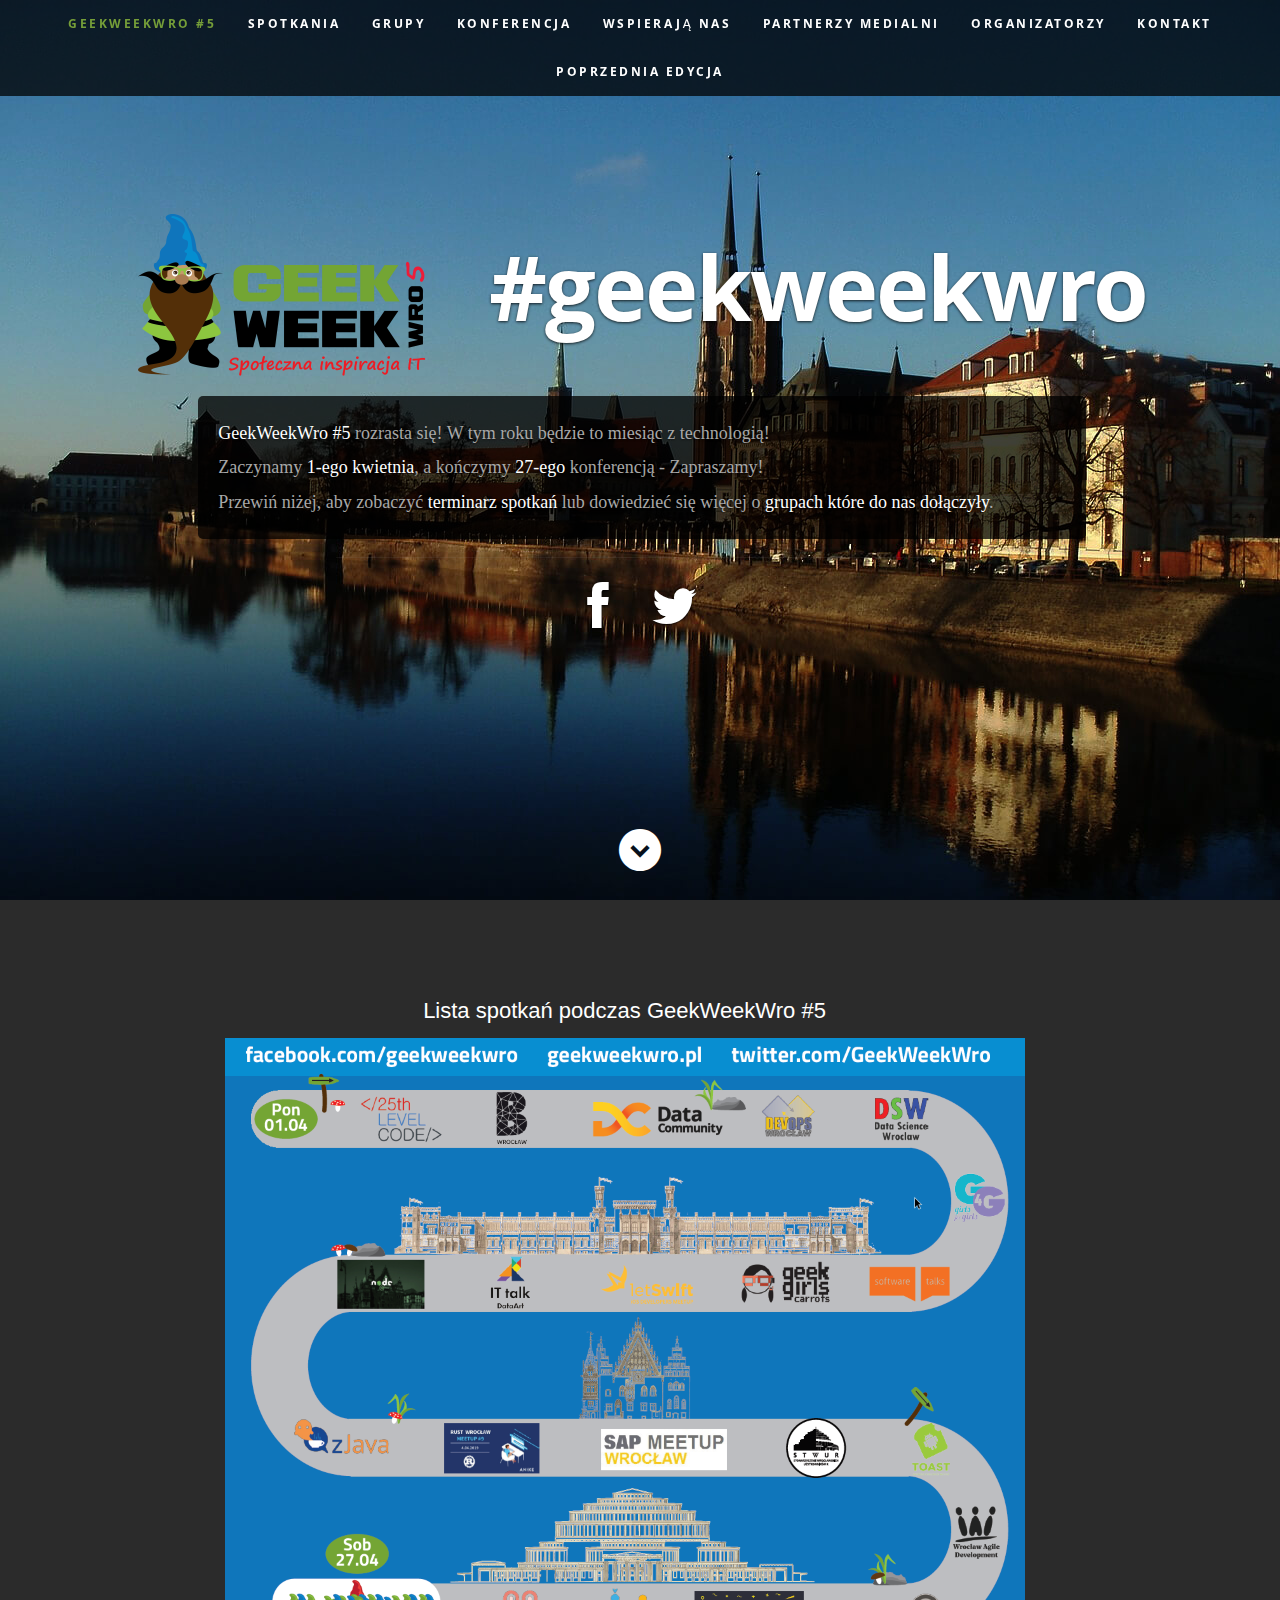
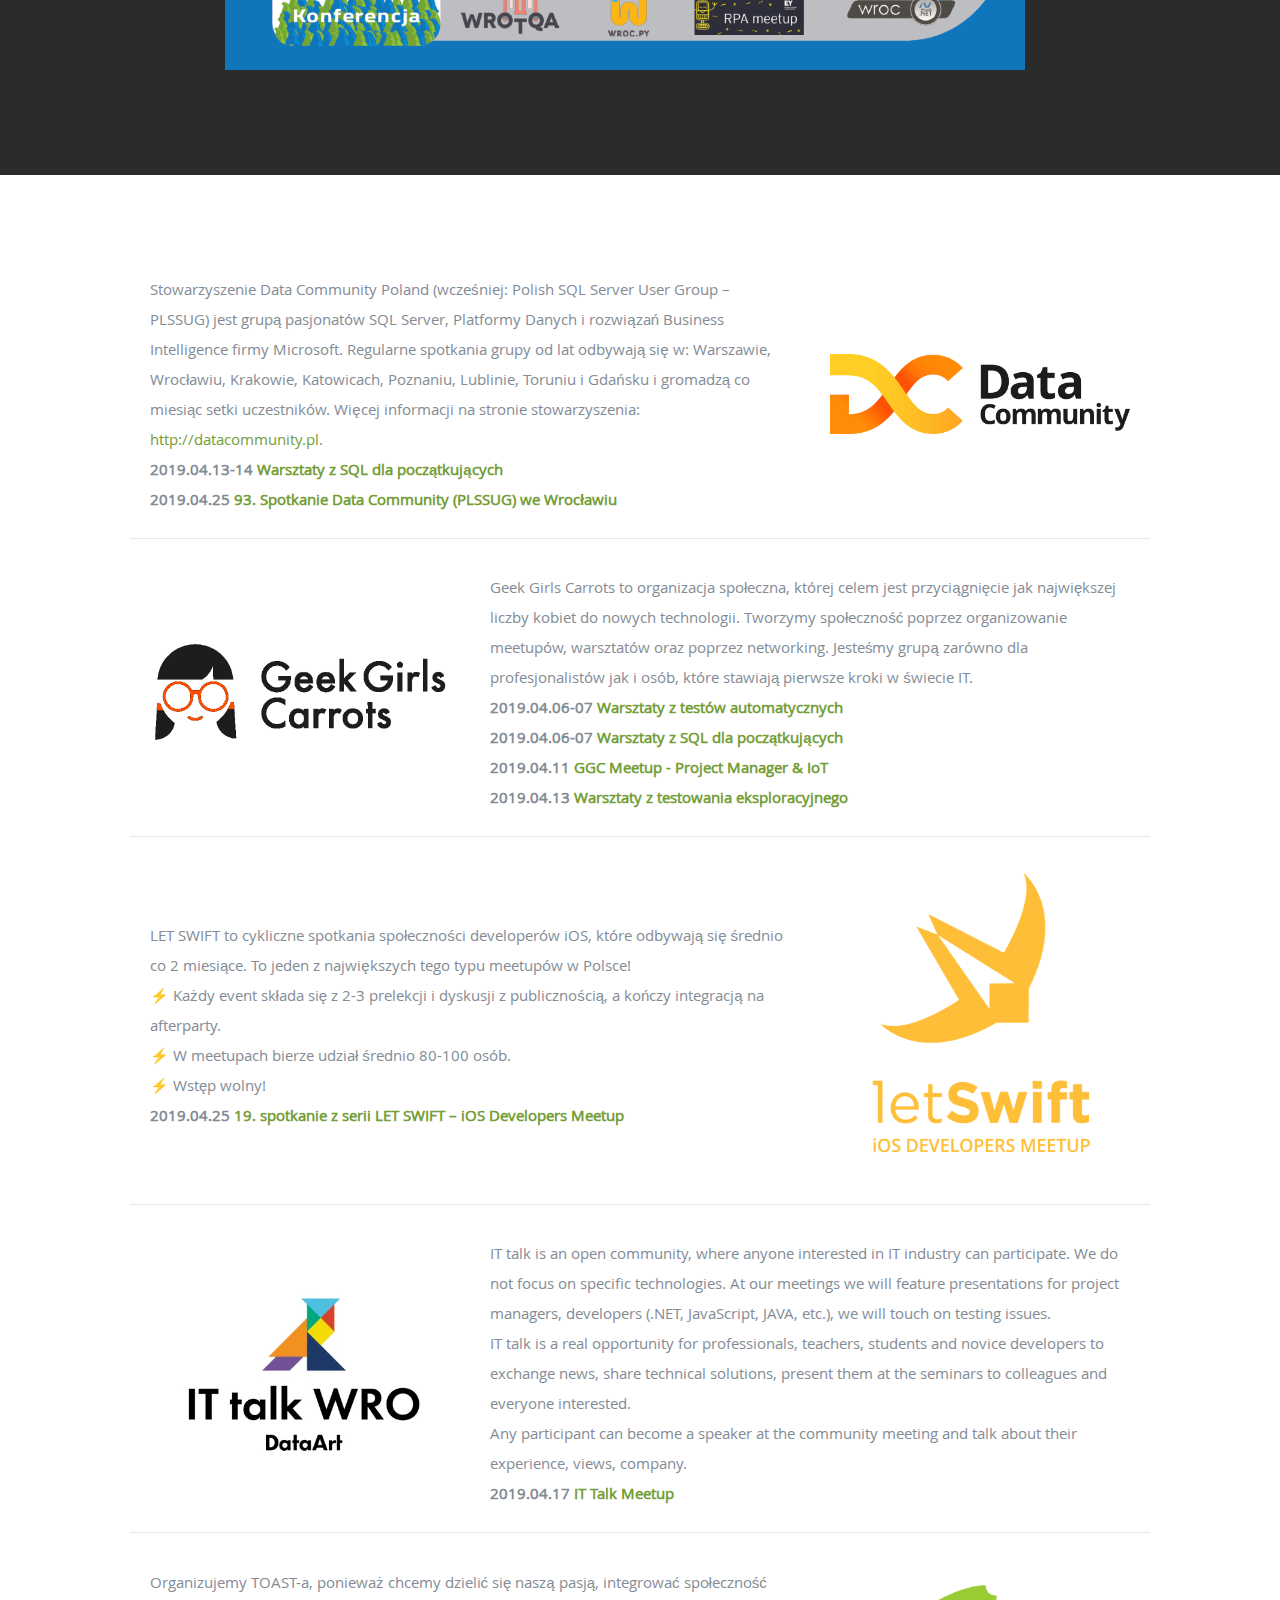
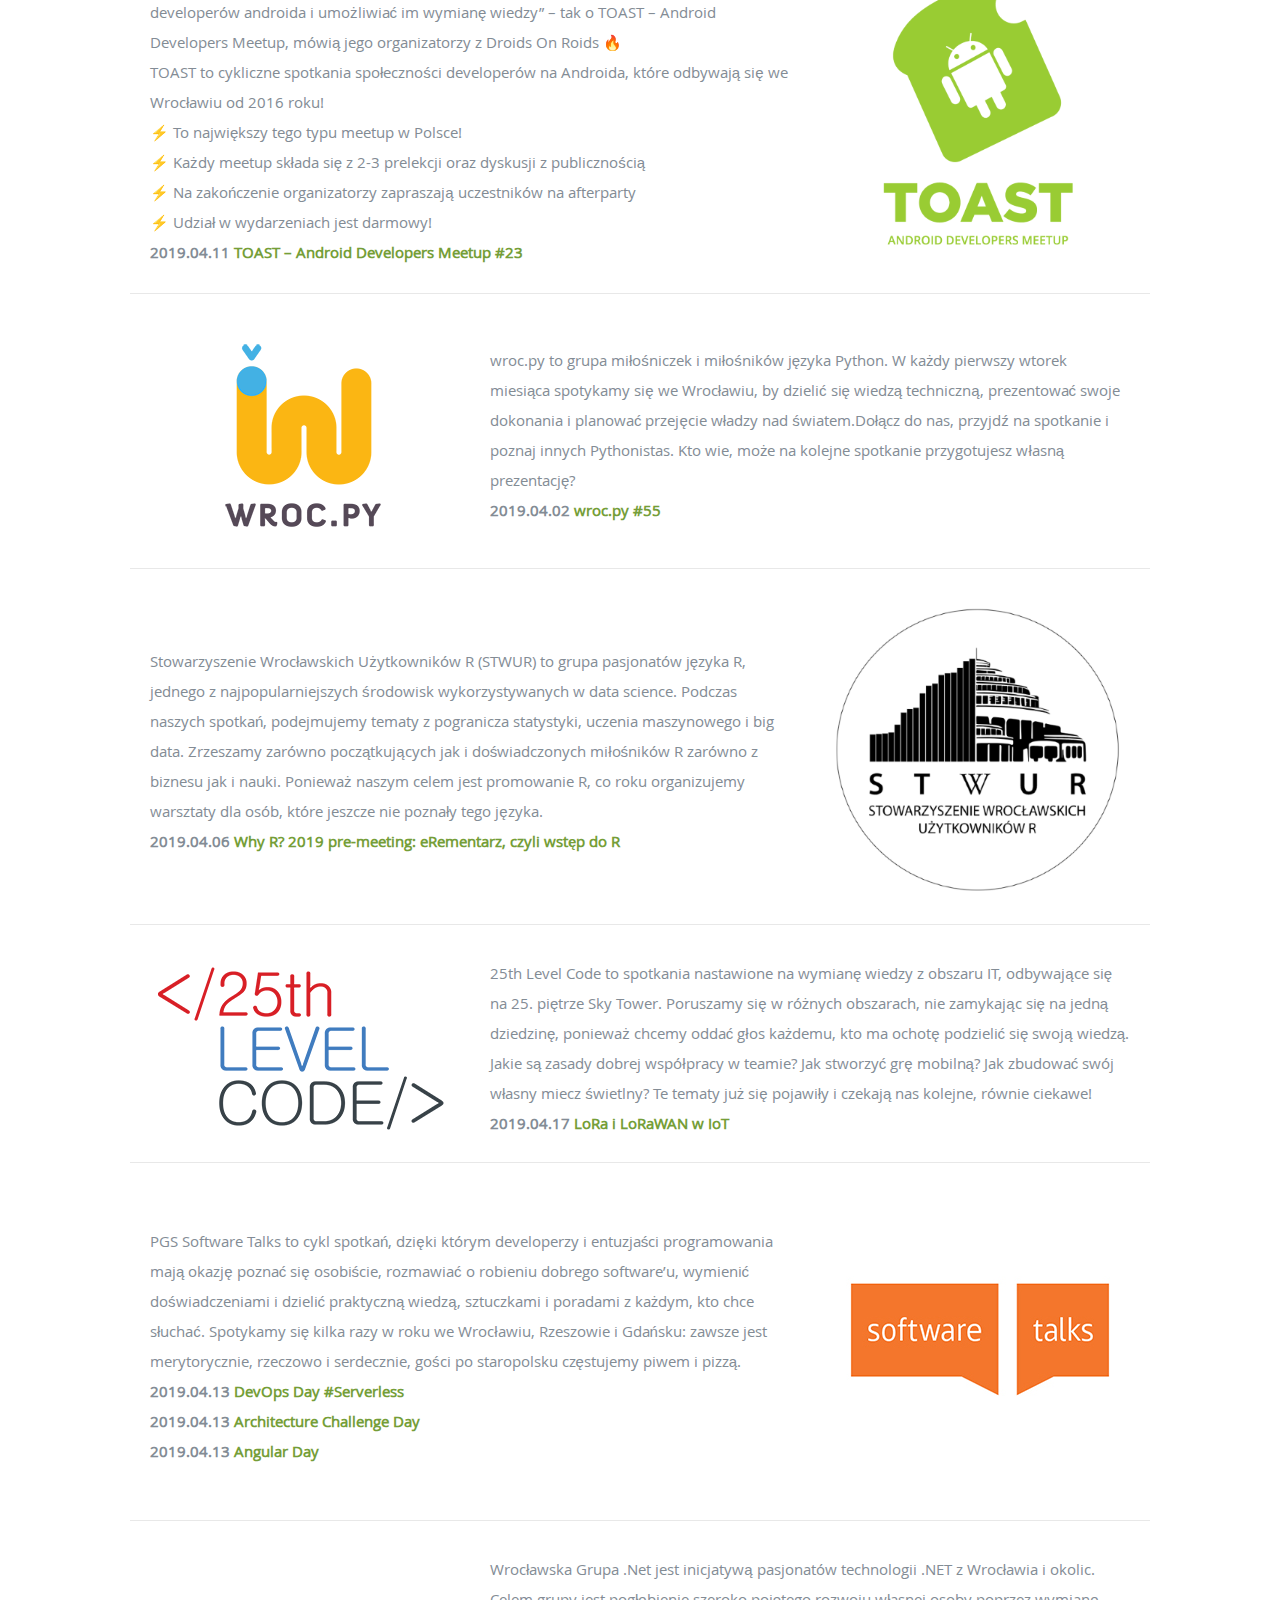
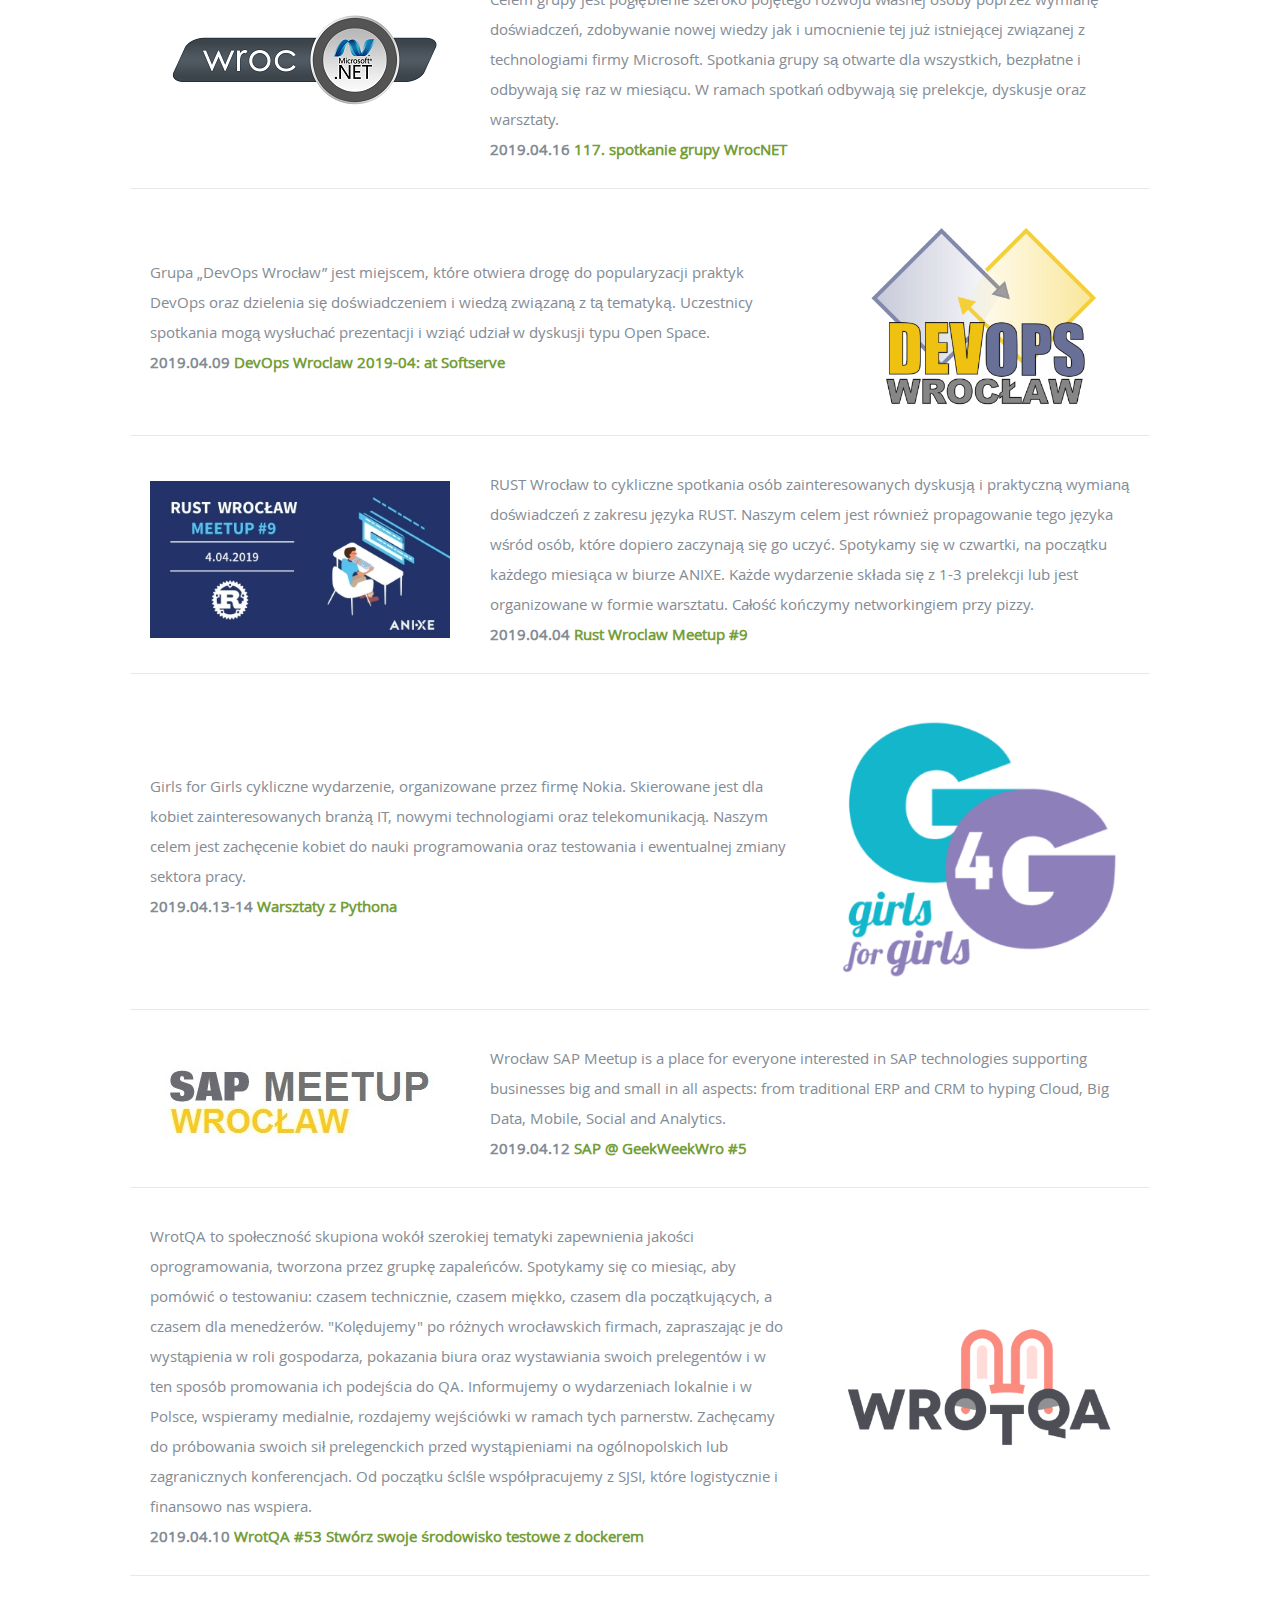
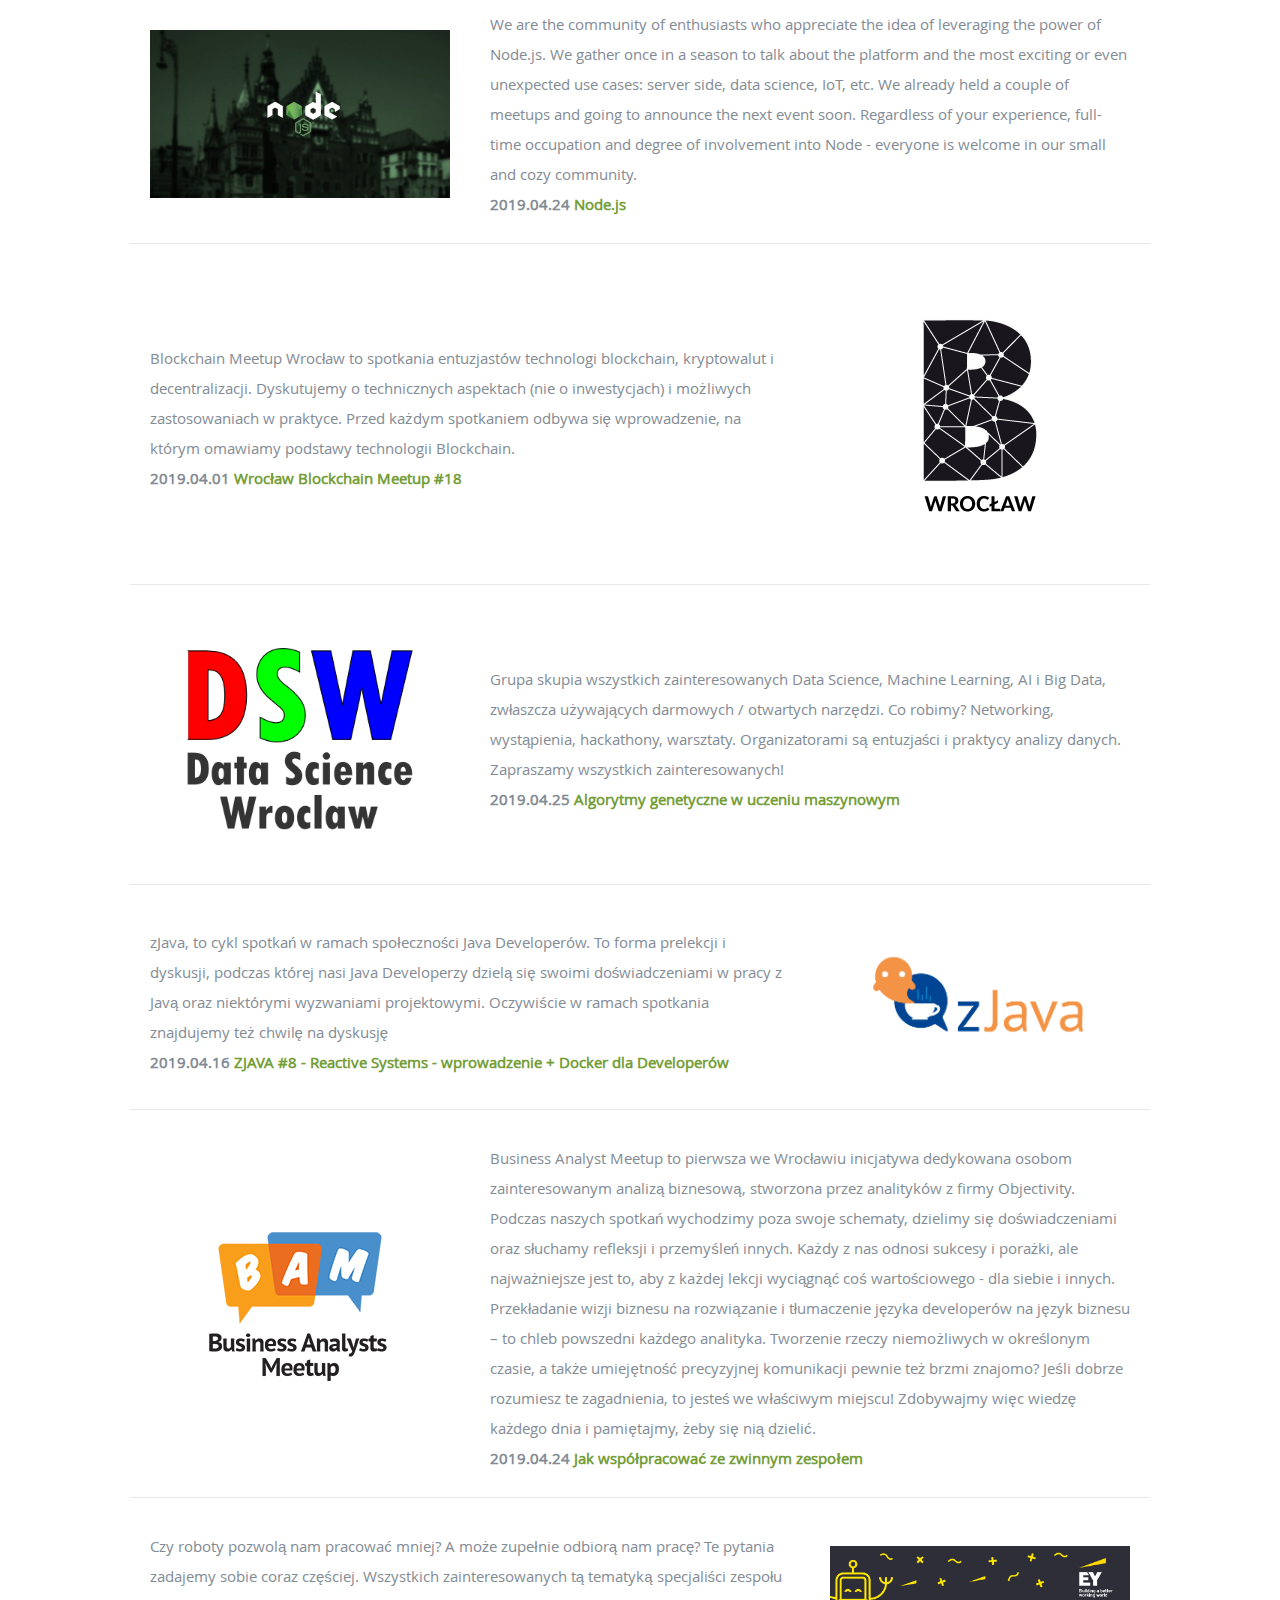
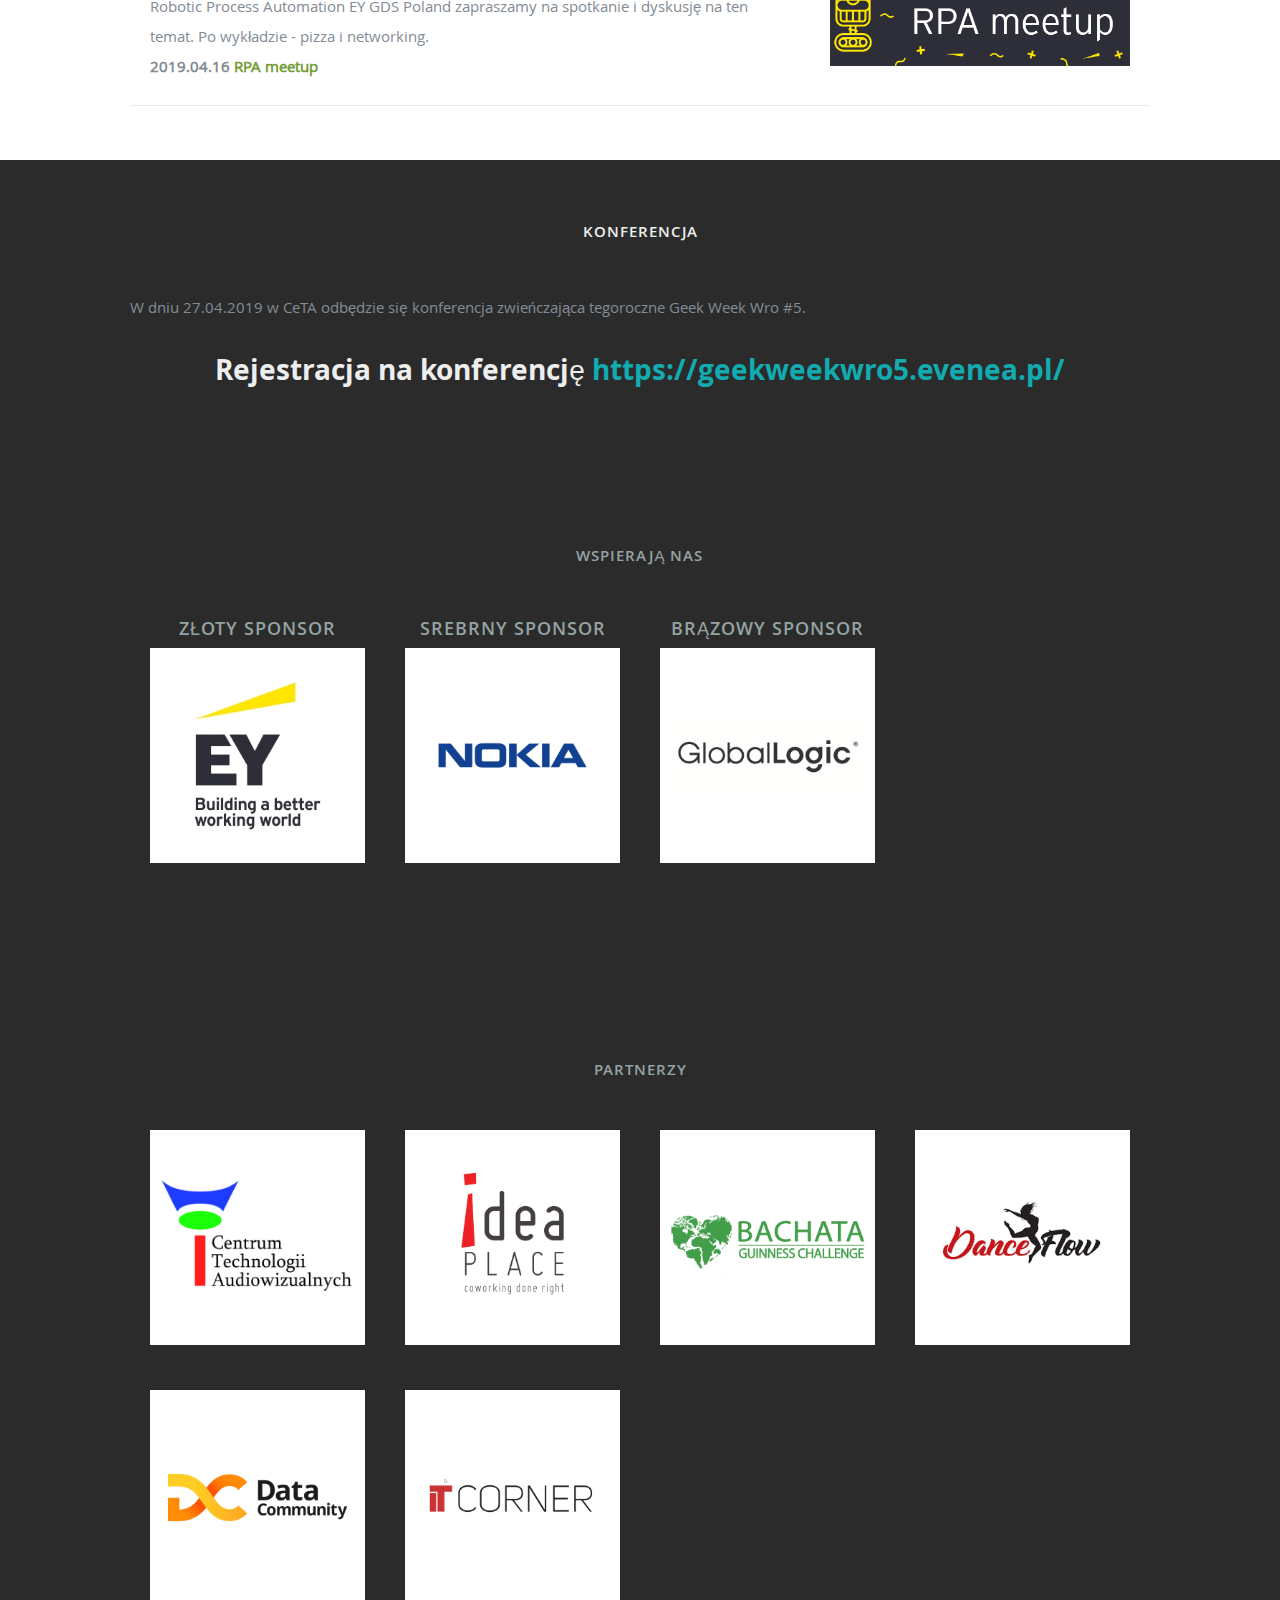
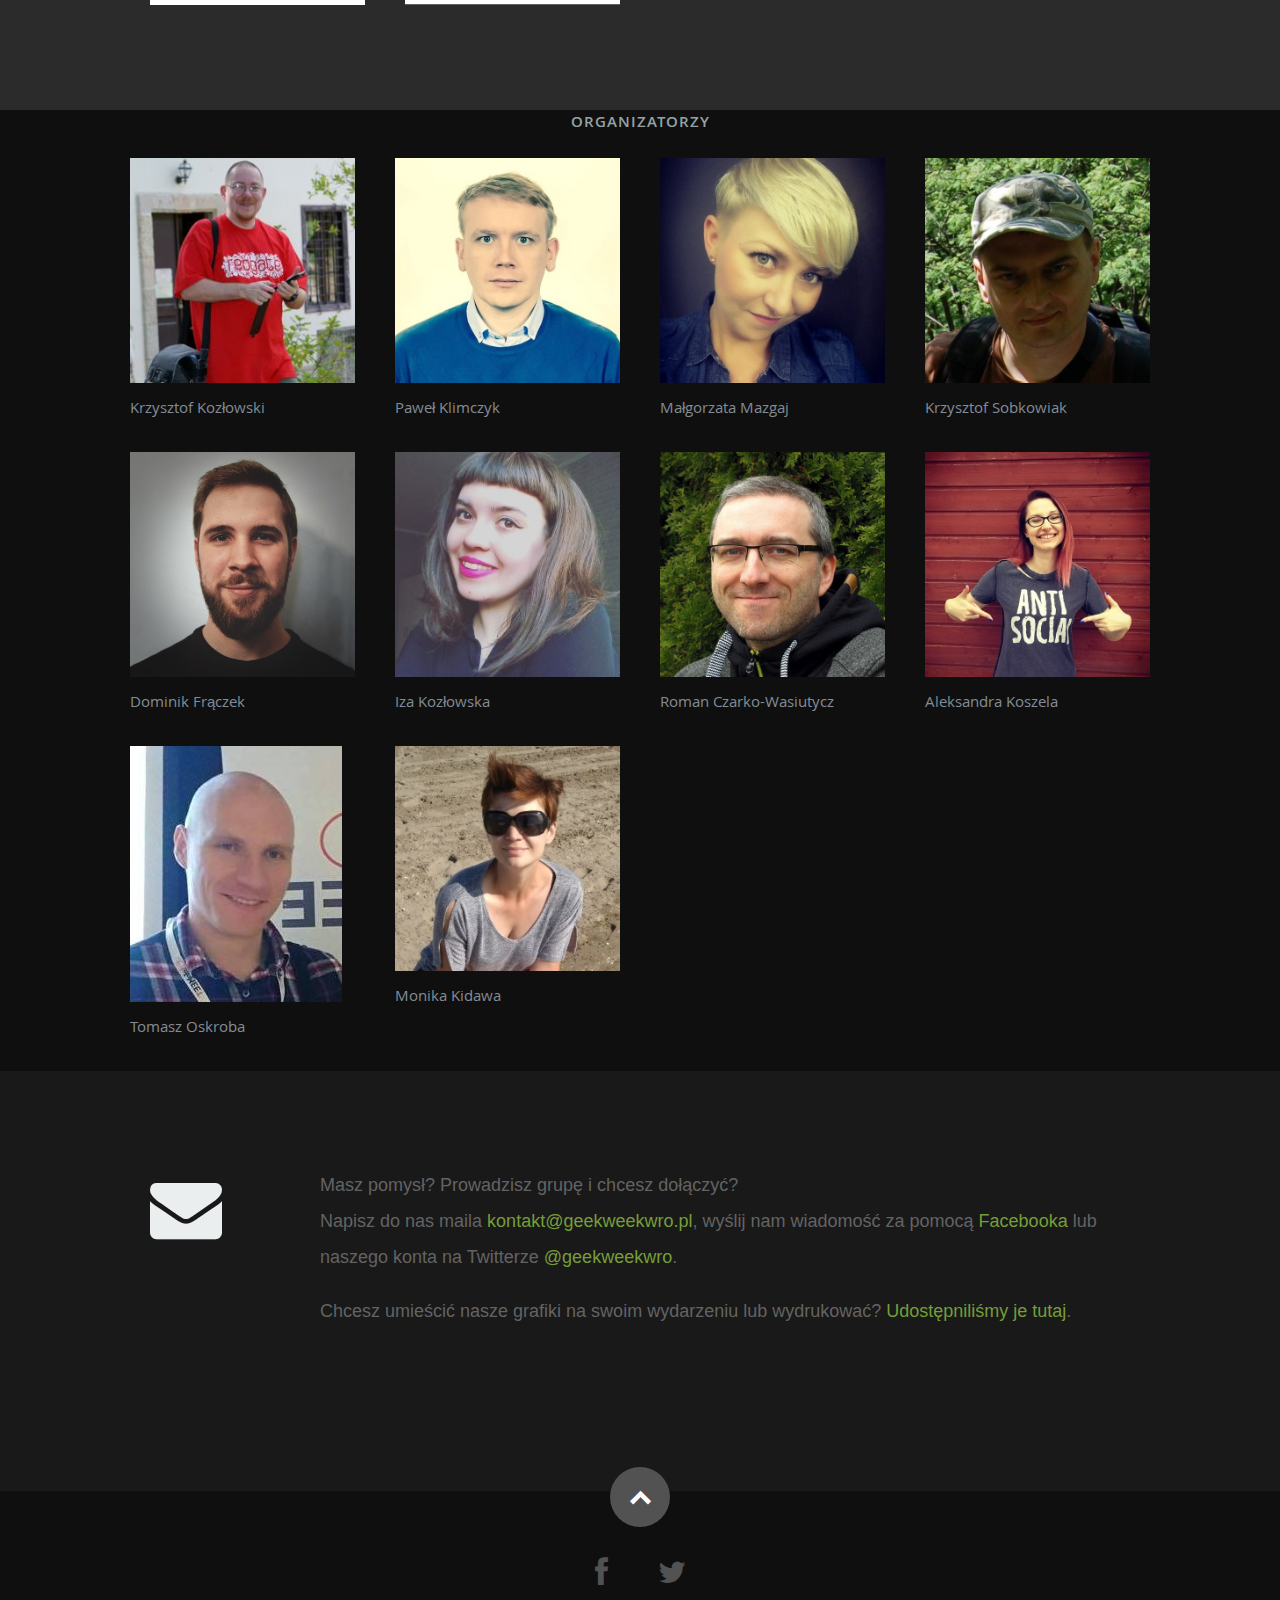
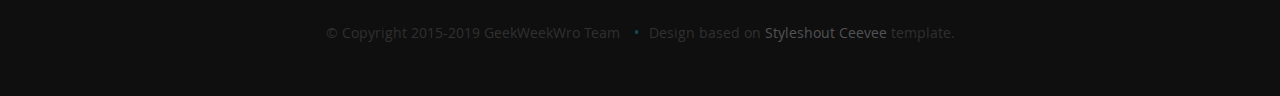
==== index.html @ 2ed1a7a2 "Added GWW5 roadmap image" ====
<!DOCTYPE html>
<!--[if lt IE 8 ]><html class="no-js ie ie7" lang="en"> <![endif]-->
<!--[if IE 8 ]><html class="no-js ie ie8" lang="en"> <![endif]-->
<!--[if (gte IE 8)|!(IE)]><!-->
<html class="no-js" lang="en">
<!--<![endif]-->

<head>
    <!--- Basic Page Needs
   ================================================== -->
    <meta charset="utf-8">
    <title>GeekWeekWro #5</title>
    <meta name="description" content="GeekWeekWro #5 już niebawem">
    <meta name="author" content="">

    <!-- Mobile Specific Metas
   ================================================== -->
    <meta name="viewport" content="width=device-width, initial-scale=1, maximum-scale=1">

    <!-- CSS
    ================================================== -->
    <link rel="stylesheet" href="css/default.css">
    <link rel="stylesheet" href="css/layout.css">
    <link rel="stylesheet" href="css/media-queries.css">
    <link rel="stylesheet" href="css/magnific-popup.css">

    <!-- Script
   ================================================== -->
    <script src="js/modernizr.js"></script>

    <!-- Favicons
  ================================================== -->
    <link rel="shortcut icon" href="images/favicon.png">

    <!-- Fb tags
    ================================================ -->
    <meta property="og:title" content="GeekWeekWro #5" />
    <meta property="og:description" content="GeekWeekWro #5 odbędzie się od 1 do 27 kwietnia 2019!" />
    <meta property="og:url" content="http://geekweekwro.pl" />
    <meta property="og:image" content="http://geekweekwro.pl/images/geekweekwro-5.png" />
</head>

<body>

    <!-- Header
   ================================================== -->
    <header id="home">
        <nav id="nav-wrap">
            <a class="mobile-btn" href="#nav-wrap" title="Pokaż menu">Show navigation</a>
            <a class="mobile-btn" href="#" title="Ukryj menu">Hide navigation</a>

            <ul id="nav" class="nav">
                <li class="current"><a class="smoothscroll" href="#home">GeekWeekWro #5</a>
                </li>
                <li><a class="smoothscroll" href="#calendar">Spotkania</a>
                </li>
                <li><a class="smoothscroll" href="#groups">Grupy</a>
                </li>
                <li><a class="smoothscroll" href="#conference">Konferencja</a>
                </li>
                <li><a class="smoothscroll" href="#sponsors">Wspierają nas</a>
                </li>
                <li><a class="smoothscroll" href="#mediapartners">Partnerzy medialni</a>
                </li>
                <li><a class="smoothscroll" href="#organizers">Organizatorzy</a>
                </li>
                <li><a class="smoothscroll" href="#contact">Kontakt</a>
                </li>
                <li><a href="/2018/01/index.html">Poprzednia edycja</a>
                </li>
            </ul>
            <!-- end #nav -->

        </nav>
        <!-- end #nav-wrap -->

        <div class="row banner">
            <div class="banner-text">
                <h1 class="responsive-headline">
                    <img alt="GeekWeekWro #5" src="images/geekweekwro-5.png">
                    <a href="https://twitter.com/search?f=realtime&q=%23geekweekwro&src=typd">#geekweekwro</a>
                </h1>
                <h3>
                    <span>GeekWeekWro #5</span> rozrasta się! W tym roku będzie to miesiąc z technologią! <br />
                    Zaczynamy <span>1-ego kwietnia</span>, a kończymy <span>27-ego</span> konferencją - Zapraszamy!
                    <br />
                    Przewiń niżej, aby zobaczyć <a class="smoothscroll" href="#calendar">terminarz spotkań</a> lub
                    dowiedzieć się więcej o <a class="smoothscroll" href="#groups">grupach które do nas dołączyły</a>.
                </h3>
                <hr />
                <ul class="social">
                    <li><a href="http://www.facebook.com/geekweekwro"><i class="fa fa-facebook"></i></a>
                    </li>
                    <li><a href="https://twitter.com/GeekWeekWro"><i class="fa fa-twitter"></i></a>
                    </li>
                </ul>
            </div>
        </div>

        <p class="scrolldown">
            <a class="smoothscroll" href="#calendar"><i class="icon-down-circle"></i></a>
        </p>
    </header>
    <!-- Header End -->

    <!-- Calendar Section Start-->
	<section id="calendar">
        <div class="row">
            <div class="twelve columns main-col">
                <h2>Lista spotkań podczas GeekWeekWro #5</h2>
                <p>
					<a href="https://www.facebook.com/pg/geekweekwro/events/" target="_blank">  
						<img id="timeline" alt="Timeline" src="images/roadmap.png" />
					</a>
                </p>
            </div>
            <!-- end .main-col -->
        </div>
    </section>
    <!-- Calendar Section End-->
	
    <!-- Groups Section Start-->
    <section id="groups">
        <div class="row description">
            <div class="eight columns header-col">
                Stowarzyszenie Data Community Poland (wcześniej: Polish SQL Server User Group – PLSSUG) jest grupą
                pasjonatów SQL Server, Platformy Danych i rozwiązań Business Intelligence firmy Microsoft. Regularne
                spotkania grupy od lat odbywają się w: Warszawie, Wrocławiu, Krakowie, Katowicach, Poznaniu, Lublinie,
                Toruniu i Gdańsku i gromadzą co miesiąc setki uczestników. Więcej informacji na stronie stowarzyszenia:
                <a href="http://datacommunity.pl" target="_blank">http://datacommunity.pl</a>.
                <div class="community-event">
                    <span class="community-event-date">2019.04.13-14</span>
                    <a href="https://www.facebook.com/events/2238008096515912/" target="_blank">Warsztaty z SQL dla
                        początkujących</a>
                </div>
                <div class="community-event">
                    <span class="community-event-date">2019.04.25</span>
                    <a href="https://www.meetup.com/pl-PL/PLSSUG/events/254531584/" target="_blank">93. Spotkanie Data
                        Community (PLSSUG) we Wrocławiu
                </div>
            </div>
            <div class="four columns header-col">
                <a href="" target="_blank" title="">
                    <img alt="" src="images/groups/DataCommunity-logo.png">
                </a>
            </div>
        </div>
        <div class="row description">
            <div class="four columns header-col">
                <a href="https://www.facebook.com/ggcarrots/" target="_blank" title="Geek Girls Carrots">
                    <img alt="" src="images/groups/GeekGirlsCarrots-logo.png">
                </a>
            </div>
            <div class="eight columns header-col">
                Geek Girls Carrots to organizacja społeczna, której celem jest przyciągnięcie jak największej liczby
                kobiet do nowych technologii. Tworzymy społeczność poprzez organizowanie meetupów, warsztatów oraz
                poprzez networking. Jesteśmy grupą zarówno dla profesjonalistów jak i osób, które stawiają pierwsze
                kroki w świecie IT.
                <div class="community-event">
                    <span class="community-event-date">2019.04.06-07</span>
                    <a href="https://www.facebook.com/events/586789831732546/" target="_blank">Warsztaty z testów
                        automatycznych</a>
                </div>
                <div class="community-event">
                    <span class="community-event-date">2019.04.06-07</span>
                    <a href="https://www.facebook.com/events/2280646641988323/" target="_blank">Warsztaty z SQL dla
                        początkujących</a>
                </div>
                <div class="community-event">
                    <span class="community-event-date">2019.04.11</span>
                    <a href="https://www.facebook.com/events/408833276547566/ " target="_blank">GGC Meetup - Project
                        Manager & IoT</a>
                </div>
                <div class="community-event">
                    <span class="community-event-date">2019.04.13</span>
                    <a href="https://www.facebook.com/events/2346420972252353/" target="_blank">Warsztaty z testowania
                        eksploracyjnego</a>
                </div>
            </div>
        </div>

        <div class="row description">
            <div class="eight columns header-col">
                LET SWIFT to cykliczne spotkania społeczności developerów iOS, które odbywają się średnio co 2 miesiące.
                To jeden z największych tego typu meetupów w Polsce! <br />
                ⚡ Każdy event składa się z 2-3 prelekcji i dyskusji z publicznością, a kończy integracją na
                afterparty.<br />
                ⚡ W meetupach bierze udział średnio 80-100 osób. <br />
                ⚡ Wstęp wolny!
                <div class="community-event">
                    <span class="community-event-date">2019.04.25</span>
                    <a href="https://www.facebook.com/events/323111481741899/" target="_blank">19. spotkanie z serii LET
                        SWIFT – iOS Developers Meetup</a>
                </div>
            </div>
            <div class="four columns header-col">
                <a href="https://www.facebook.com/letswiftwroclaw/" target="_blank" title="LET SWIFT">
                    <img alt="" src="images/groups/ios_swift_logo.png">
                </a>
            </div>
        </div>
        <div class="row description">
            <div class="four columns header-col">
                <a href="https://www.meetup.com/pl-PL/DataArt-Wroclaw-IT-talk/" target="_blank" title="IT Talk">
                    <img alt="" src="images/groups/it-talk-logo.jpg">
                </a>
            </div>
            <div class="eight columns header-col">
                IT talk is an open community, where anyone interested in IT industry can participate. We do not focus on
                specific technologies. At our meetings we will feature presentations for project managers, developers
                (.NET, JavaScript, JAVA, etc.), we will touch on testing issues.<br />
                IT talk is a real opportunity for professionals, teachers, students and novice developers to exchange
                news, share technical solutions, present them at the seminars to colleagues and everyone
                interested.<br />
                Any participant can become a speaker at the community meeting and talk about their experience, views,
                company.
                <div class="community-event">
                    <span class="community-event-date">2019.04.17</span>
                    <a href="https://www.meetup.com/pl-PL/DataArt-Wroclaw-IT-talk/events/260252522/" target="_blank">IT
                        Talk Meetup</a>
                </div>
            </div>
        </div>
        <div class="row description">
            <div class="eight columns header-col">
                Organizujemy TOAST-a, ponieważ chcemy dzielić się naszą pasją, integrować społeczność developerów
                androida i umożliwiać im wymianę wiedzy” – tak o TOAST – Android Developers Meetup, mówią jego
                organizatorzy z Droids On Roids 🔥 <br />
                TOAST to cykliczne spotkania społeczności developerów na Androida, które odbywają się we Wrocławiu od
                2016 roku!<br />
                ⚡ To największy tego typu meetup w Polsce!<br />
                ⚡ Każdy meetup składa się z 2-3 prelekcji oraz dyskusji z publicznością<br />
                ⚡ Na zakończenie organizatorzy zapraszają uczestników na afterparty<br />
                ⚡ Udział w wydarzeniach jest darmowy!<br />
                <div class="community-event">
                    <span class="community-event-date">2019.04.11</span>
                    <a href="https://www.facebook.com/events/942742832599737/" target="_blank">TOAST – Android
                        Developers Meetup #23</a>
                </div>
            </div>
            <div class="four columns header-col">
                <a href="https://www.facebook.com/toastwroclaw/" target="_blank" title="TOAST">
                    <img alt="" src="images/groups/toast_android_logo.png">
                </a>
            </div>
        </div>
        <div class="row description">
            <div class="four columns header-col">
                <a href="https://www.meetup.com/wrocpy/" target="_blank" title="wroc.py">
                    <img alt="" src="images/groups/wrocpy_logo.png">
                </a>
            </div>
            <div class="eight columns header-col">
                wroc.py to grupa miłośniczek i miłośników języka Python. W każdy pierwszy wtorek miesiąca spotykamy się
                we Wrocławiu, by dzielić się wiedzą techniczną, prezentować swoje dokonania i planować przejęcie władzy
                nad światem.Dołącz do nas, przyjdź na spotkanie i poznaj innych Pythonistas. Kto wie, może na kolejne
                spotkanie przygotujesz własną prezentację?
                <div class="community-event">
                    <span class="community-event-date">2019.04.02</span>
                    <a href="https://www.meetup.com/wrocpy/events/gxmljpyzgbdb/" target="_blank">wroc.py #55</a>
                </div>
            </div>
        </div>
        <div class="row description">
            <div class="eight columns header-col">
                Stowarzyszenie Wrocławskich Użytkowników R (STWUR) to grupa pasjonatów języka R, jednego z
                najpopularniejszych środowisk wykorzystywanych w data science. Podczas naszych spotkań, podejmujemy
                tematy z pogranicza statystyki, uczenia maszynowego i big data. Zrzeszamy zarówno początkujących jak i
                doświadczonych miłośników R zarówno z biznesu jak i nauki. Ponieważ naszym celem jest promowanie R, co
                roku organizujemy warsztaty dla osób, które jeszcze nie poznały tego języka.
                <div class="community-event">
                    <span class="community-event-date">2019.04.06</span>
                    <a href="https://www.meetup.com/Wroclaw-R-Users-Group/events/259119520/" target="_blank">Why R? 2019
                        pre-meeting: eRementarz, czyli wstęp do R</a>
                </div>
            </div>
            <div class="four columns header-col">
                <a href="https://www.meetup.com/Wroclaw-R-Users-Group/" target="_blank" title="Wrocław R">
                    <img alt="" src="images/groups/stwur_logo.png">
                </a>
            </div>
        </div>
        <div class="row description">
            <div class="four columns header-col">
                <a href="https://www.meetup.com/Wroclaw-R-Users-Group/" target="_blank" title="Wrocław R">
                    <img alt="" src="images/groups/25LC_logo.png">
                </a>
            </div>
            <div class="eight columns header-col">
                25th Level Code to spotkania nastawione na wymianę wiedzy z obszaru IT, odbywające się na 25. piętrze
                Sky Tower. Poruszamy się w różnych obszarach, nie zamykając się na jedną dziedzinę, ponieważ chcemy
                oddać głos każdemu, kto ma ochotę podzielić się swoją wiedzą. Jakie są zasady dobrej współpracy w
                teamie? Jak stworzyć grę mobilną? Jak zbudować swój własny miecz świetlny? Te tematy już się pojawiły i
                czekają nas kolejne, równie ciekawe!
                <div class="community-event">
                    <span class="community-event-date">2019.04.17</span>
                    <a href="https://www.meetup.com/pl-PL/25th-Level-Code-Wroclaw/events/260077558/"
                        target="_blank">LoRa i LoRaWAN w IoT</a>
                </div>
            </div>
        </div>
        <div class="row description">
            <div class="eight columns header-col">
                PGS Software Talks to cykl spotkań, dzięki którym developerzy i entuzjaści programowania mają okazję
                poznać się osobiście, rozmawiać o robieniu dobrego software’u, wymienić doświadczeniami i dzielić
                praktyczną wiedzą, sztuczkami i poradami z każdym, kto chce słuchać. Spotykamy się kilka razy w roku we
                Wrocławiu, Rzeszowie i Gdańsku: zawsze jest merytorycznie, rzeczowo i serdecznie, gości po staropolsku
                częstujemy piwem i pizzą.
                <div class="community-event">
                    <span class="community-event-date">2019.04.13</span>
                    <a href="https://softwaretalks.pl/wydarzenia/wro-devops-day-serverless/" target="_blank">DevOps Day
                        #Serverless</a>
                </div>
                <div class="community-event">
                    <span class="community-event-date">2019.04.13</span>
                    <a href="https://softwaretalks.pl/wydarzenia/wro-architecture-challenge-day/"
                        target="_blank">Architecture Challenge Day</a>
                </div>
                <div class="community-event">
                    <span class="community-event-date">2019.04.13</span>
                    <a href="https://softwaretalks.pl/wydarzenia/wroclaw-angular-day/" target="_blank">Angular Day</a>
                </div>
            </div>
            <div class="four columns header-col">
                <a href="https://softwaretalks.pl" target="_blank" title="PGS Software Talks">
                    <img alt="" src="images/groups/pgs-software-talks_logo.jpg">
                </a>
            </div>
        </div>
        <div class="row description">
            <div class="four columns header-col">
                <a href="https://www.meetup.com/wrocnet/" target="_blank" title="WrocNET">
                    <img alt="" src="images/groups/wrocnet_logo.png">
                </a>
            </div>
            <div class="eight columns header-col">
                Wrocławska Grupa .Net jest inicjatywą pasjonatów technologii .NET z Wrocławia i okolic. Celem grupy jest
                pogłębienie szeroko pojętego rozwoju własnej osoby poprzez wymianę doświadczeń, zdobywanie nowej wiedzy
                jak i umocnienie tej już istniejącej związanej z technologiami firmy Microsoft. Spotkania grupy są
                otwarte dla wszystkich, bezpłatne i odbywają się raz w miesiącu. W ramach spotkań odbywają się
                prelekcje, dyskusje oraz warsztaty.
                <div class="community-event">
                    <span class="community-event-date">2019.04.16</span>
                    <a href="https://www.meetup.com/wrocnet/events/260253723/" target="_blank">117. spotkanie grupy
                        WrocNET</a>
                </div>
            </div>
        </div>
        <div class="row description">
            <div class="eight columns header-col">
                Grupa „DevOps Wrocław” jest miejscem, które otwiera drogę do popularyzacji praktyk DevOps oraz dzielenia
                się doświadczeniem i wiedzą związaną z tą tematyką. Uczestnicy spotkania mogą wysłuchać prezentacji i
                wziąć udział w dyskusji typu Open Space.
                <div class="community-event">
                    <span class="community-event-date">2019.04.09</span>
                    <a href="https://www.meetup.com/Wroclaw-DevOps-Meetup/events/260047105/" target="_blank">DevOps
                        Wroclaw 2019-04: at Softserve</a>
                </div>
            </div>
            <div class="four columns header-col">
                <a href="https://www.meetup.com/Wroclaw-DevOps-Meetup/" target="_blank" title="DevOps Meetup">
                    <img alt="" src="images/groups/devops_logo.png">
                </a>
            </div>
        </div>
        <div class="row description">
            <div class="four columns header-col">
                <a href="https://www.meetup.com/Rust-Wroclaw/" target="_blank" title="Rust Wrocław">
                    <img alt="" src="images/groups/rest_logo.jpg">
                </a>
            </div>
            <div class="eight columns header-col">
                RUST Wrocław to cykliczne spotkania osób zainteresowanych dyskusją i praktyczną wymianą doświadczeń z
                zakresu języka RUST. Naszym celem jest również propagowanie tego języka wśród osób, które dopiero
                zaczynają się go uczyć. Spotykamy się w czwartki, na początku każdego miesiąca w biurze ANIXE. Każde
                wydarzenie składa się z 1-3 prelekcji lub jest organizowane w formie warsztatu. Całość kończymy
                networkingiem przy pizzy.
                <div class="community-event">
                    <span class="community-event-date">2019.04.04</span>
                    <a href="https://www.meetup.com/pl-PL/Rust-Wroclaw/events/259511136/" target="_blank">Rust Wroclaw
                        Meetup #9</a>
                </div>
            </div>
        </div>
        <div class="row description">
            <div class="eight columns header-col">
                Girls for Girls cykliczne wydarzenie, organizowane przez firmę Nokia. Skierowane jest dla kobiet
                zainteresowanych branżą IT, nowymi technologiami oraz telekomunikacją. Naszym celem jest zachęcenie
                kobiet do nauki programowania oraz testowania i ewentualnej zmiany sektora pracy. <div
                    class="community-event">
                    <span class="community-event-date">2019.04.13-14</span>
                    <a href="https://www.facebook.com/events/264673244471335/" target="_blank">Warsztaty z Pythona</a>
                </div>
            </div>
            <div class="four columns header-col">
                <a href="https://www.meetup.com/Wroclaw-SAP-Community-Meetup/" target="_blank" title="Girls4Girls">
                    <img alt="" src="images/groups/girls-for-girls_logo.png">
                </a>
            </div>
        </div>
        <div class="row description">
            <div class="four columns header-col">
                <a href="https://www.meetup.com/Wroclaw-SAP-Community-Meetup/" target="_blank"
                    title="Wroclaw SAP Community Meetup">
                    <img alt="" src="images/groups/sap_logo.jpg">
                </a>
            </div>
            <div class="eight columns header-col">
                Wrocław SAP Meetup is a place for everyone interested in SAP technologies supporting businesses big and
                small in all aspects: from traditional ERP and CRM to hyping Cloud, Big Data, Mobile, Social and
                Analytics.
                <div class="community-event">
                    <span class="community-event-date">2019.04.12</span>
                    <a href="https://www.meetup.com/Wroclaw-SAP-Community-Meetup/events/259789330/" target="_blank">SAP
                        @ GeekWeekWro #5</a>
                </div>
            </div>
        </div>
        <div class="row description">
            <div class="eight columns header-col">WrotQA to społeczność skupiona wokół szerokiej tematyki zapewnienia
                jakości
                oprogramowania, tworzona przez grupkę zapaleńców. Spotykamy się co miesiąc, aby pomówić o testowaniu:
                czasem
                technicznie, czasem miękko, czasem dla początkujących, a czasem dla menedżerów. "Kolędujemy" po różnych
                wrocławskich
                firmach, zapraszając je do wystąpienia w roli gospodarza, pokazania biura oraz wystawiania swoich
                prelegentów
                i w ten sposób promowania ich podejścia do QA. Informujemy o wydarzeniach lokalnie i w Polsce, wspieramy
                medialnie, rozdajemy wejściówki w ramach tych parnerstw. Zachęcamy do próbowania swoich sił
                prelegenckich przed
                wystąpieniami na ogólnopolskich lub zagranicznych konferencjach. Od początku śclśle współpracujemy z
                SJSI, które
                logistycznie i finansowo nas wspiera.
                <div class="community-event">
                    <span class="community-event-date">2019.04.10</span>
                    <a href="https://www.facebook.com/events/2423781394532793/" target="_blank">WrotQA #53 Stwórz swoje
                        środowisko testowe z dockerem</a>
                </div>
            </div>
            <div class="four columns header-col">
                <a href="https://www.facebook.com/WrotQA/" target="_blank" title="WrotQA">
                    <img alt="" src="images/groups/wrotqa_logo.png">
                </a>
            </div>
        </div>
        <div class="row description">
            <div class="four columns header-col">
                <a href="https://www.meetup.com/pl-PL/Node-js-Wroclaw/" target="_blank" title="Node.js">
                    <img alt="" src="images/groups/node.js-logo.jpg">
                </a>
            </div>
            <div class="eight columns header-col">
                We are the community of enthusiasts who appreciate the idea of leveraging the power of Node.js.
                We gather once in a season to talk about the platform and the most exciting or even unexpected use
                cases: server side, data science, IoT, etc. We already held a couple of meetups and going to announce
                the next event soon. Regardless of your experience, full-time occupation and degree of involvement into
                Node - everyone is welcome in our small and cozy community.
                <div class="community-event">
                    <span class="community-event-date">2019.04.24</span>
                    <a href="https://www.meetup.com/pl-PL/Node-js-Wroclaw/events/260222587/" target="_blank">Node.js</a>
                </div>
            </div>
        </div>
        <div class="row description">
            <div class="eight columns header-col">
                Blockchain Meetup Wrocław to spotkania entuzjastów technologi
                blockchain, kryptowalut i decentralizacji. Dyskutujemy o technicznych
                aspektach (nie o inwestycjach) i możliwych zastosowaniach w praktyce.
                Przed każdym spotkaniem odbywa się wprowadzenie, na którym omawiamy
                podstawy technologii Blockchain.
                <div class="community-event">
                    <span class="community-event-date">2019.04.01</span>
                    <a href="https://www.meetup.com/Wroclaw-Blockchain-Meetup/events/259759245" target="_blank">Wrocław
                        Blockchain Meetup #18</a>
                </div>
            </div>
            <div class="four columns header-col">
                <a href="https://www.facebook.com/blockchain.wroclaw/" target="_blank" title="Blockchain Wroclaw">
                    <img alt="" src="images/groups/blockchain_logo.png">
                </a>
            </div>
        </div>
        <div class="row description">
            <div class="four columns header-col">
                <a href="https://www.meetup.com/Data-Science-Wroclaw/" target="_blank" title="Data Science Wroclaw">
                    <img alt="" src="images/groups/DSW-logo.png">
                </a>
            </div>
            <div class="eight columns header-col">
                Grupa skupia wszystkich zainteresowanych Data Science, Machine Learning,
                AI i Big Data, zwłaszcza używających darmowych / otwartych narzędzi. Co
                robimy? Networking, wystąpienia, hackathony, warsztaty. Organizatorami
                są entuzjaści i praktycy analizy danych. Zapraszamy wszystkich
                zainteresowanych!
                <div class="community-event">
                    <span class="community-event-date">2019.04.25</span>
                    <a href="https://www.meetup.com/Data-Science-Wroclaw/events/260260655" target="_blank">Algorytmy
                        genetyczne w uczeniu maszynowym</a>
                </div>
            </div>
        </div>
        <div class="row description">
            <div class="eight columns header-col">
                zJava, to cykl spotkań w ramach społeczności Java Developerów. To forma prelekcji i dyskusji, podczas
                której nasi Java Developerzy dzielą się swoimi doświadczeniami w pracy z Javą oraz niektórymi wyzwaniami
                projektowymi. Oczywiście w ramach spotkania znajdujemy też chwilę na dyskusję

                <div class="community-event">
                    <span class="community-event-date">2019.04.16</span>
                    <a href="https://www.facebook.com/events/591741644633954/" target="_blank">ZJAVA #8 - Reactive
                        Systems - wprowadzenie + Docker dla Developerów</a>
                </div>
            </div>
            <div class="four columns header-col">
                <a href="https://www.meetup.com/pl-PL/zJAVA-w-Objectivity/" target="_blank" title="zJava">
                    <img alt="" src="images/groups/zJava_logo.png">
                </a>
            </div>
        </div>
        <div class="row description">
            <div class="four columns header-col">
                <a href="https://www.facebook.com/businessanalystmeetup/" target="_blank"
                    title="Business Analysts Meetup">
                    <img alt="" src="images/groups/bam_logo.png">
                </a>
            </div>
            <div class="eight columns header-col">
                Business Analyst Meetup to pierwsza we Wrocławiu inicjatywa dedykowana osobom zainteresowanym analizą
                biznesową, stworzona przez analityków z firmy Objectivity. Podczas naszych spotkań wychodzimy poza swoje
                schematy, dzielimy się doświadczeniami oraz słuchamy refleksji i przemyśleń innych. Każdy z nas odnosi
                sukcesy i porażki, ale najważniejsze jest to, aby z każdej lekcji wyciągnąć coś wartościowego - dla
                siebie i innych. Przekładanie wizji biznesu na rozwiązanie i tłumaczenie języka developerów na język
                biznesu – to chleb powszedni każdego analityka. Tworzenie rzeczy niemożliwych w określonym czasie, a
                także umiejętność precyzyjnej komunikacji pewnie też brzmi znajomo? Jeśli dobrze rozumiesz te
                zagadnienia, to jesteś we właściwym miejscu!
                Zdobywajmy więc wiedzę każdego dnia i pamiętajmy, żeby się nią dzielić.
                <div class="community-event">
                    <span class="community-event-date">2019.04.24</span>
                    <a href="https://www.facebook.com/events/2303198909692793/" target="_blank">Jak współpracować ze
                        zwinnym zespołem</a>
                </div>
            </div>
        </div>
        <div class="row description">
            <div class="eight columns header-col">
                Czy roboty pozwolą nam pracować mniej? A może zupełnie odbiorą nam pracę?
                Te pytania zadajemy sobie coraz częściej. Wszystkich zainteresowanych tą tematyką specjaliści zespołu
                Robotic Process Automation EY GDS Poland zapraszamy na spotkanie i dyskusję na ten temat.
                Po wykładzie - pizza i networking.
                <div class="community-event">
                    <span class="community-event-date">2019.04.16</span>
                    <a href="https://workatgds.pl/RPA-meetup" target="_blank">RPA meetup</a>
                </div>
            </div>
            <div class="four columns header-col">
                <a href="https://www.facebook.com/events/577552212729020/p" target="_blank" title="EY RPA Meetup">
                    <img alt="" src="images/groups/EY_RPA_logo.png">
                </a>
            </div>
        </div>
    </section>
    <!-- Groups Section End-->

    <!-- Conference Section Start-->
    <section id="conference">
        <div class="row">
            <div class="twelve columns collapsed">
                <h1>Konferencja</h1>
                <p>W dniu 27.04.2019 w CeTA odbędzie się konferencja zwieńczająca tegoroczne Geek Week Wro #5.</p>
                <h2>Rejestracja na konferencję <a href="https://geekweekwro5.evenea.pl/"
                        target="_new">https://geekweekwro5.evenea.pl/<a></h2>
            </div>
        </div>
    </section>
    <!-- Conference Section End-->

    <!-- Sponsors Section Start-->
    <section id="sponsors">
        <div class="row">
            <div class="twelve columns collapsed">
                <h1>Wspierają nas</h1>
                <!-- sponsors-wrapper -->
                <div id="sponsors-wrapper" class="bgrid-quarters s-bgrid-thirds cf">
                    <!-- item end -->
                    <div class="columns sponsors-item">
                        <h2>Złoty sponsor</h2>
                        <div class="item-wrap">
                            <a href="https://www.workatgds.pl" target="_blank" title="EY GDS">
                                <img alt="" src="images/sponsors/ey_logo.jpg" />
                            </a>
                        </div>
                    </div>
                    <div class="columns sponsors-item">
                        <h2>Srebrny sponsor</h2>
                        <div class="item-wrap">
                            <a href="https://nokiawroclaw.pl/careers/" target="_blank" title="NOKIA">
                                <img alt="" src="images/sponsors/nokia_logo.png" />
                            </a>
                        </div>
                    </div>
                    <div class="columns sponsors-item">
                        <h2>Brązowy sponsor</h2>
                        <div class="item-wrap">
                            <a href="https://www.globallogic.com/pl/" target="_blank" title="GlobalLogic">
                                <img alt="" src="images/sponsors/globallogic_logo.png" />
                            </a>
                        </div>
                    </div>
                </div>
                <!-- sponsors-wrapper end -->
            </div>
            <!-- twelve columns end -->
        </div>
        <!-- row End -->
    </section>
    <!-- Sponsors Section End-->
    <!-- MediaPartners Section-->
    <section id="mediapartners">
        <div class="row">
            <div class="twelve columns collapsed">
                <h1>Partnerzy</h1>
                <!-- mediapartners-wrapper -->
                <div id="mediapartners-wrapper" class="bgrid-quarters s-bgrid-thirds cf">
                    <div class="columns sponsors-item">
                        <div class="item-wrap">
                            <a href="http://filmstudioceta.pl" target="_blank" title="CeTA">
                                <img alt="" src="images/sponsors/ceta.png">
                            </a>
                        </div>
                    </div>
                    <div class="columns sponsors-item">
                        <div class="item-wrap">
                            <a href="https://ideaplace.pl/pl/" target="_blank" title="Idea Place">
                                <img alt="" src="images/sponsors/idea_logo.png">
                            </a>
                        </div>
                    </div>
                    <div class="columns sponsors-item">
                        <div class="item-wrap">
                            <a href="http://www.bachatachallenge.pl/pl/" target="_blank" title="Bachata">
                                <img alt="" src="images/sponsors/bachata.png">
                            </a>
                        </div>
                    </div>
                    <div class="columns sponsors-item">
                        <div class="item-wrap">
                            <a href="https://danceflow.pl/strona-glowna" target="_blank" title="DanceFlow">
                                <img alt="" src="images/sponsors/dance-flow.png">
                            </a>
                        </div>
                    </div>
                    <div class="columns sponsors-item">
                        <div class="item-wrap">
                            <a href="http://datacommunity.pl" target="_blank" title="DataCommunity">
                                <img alt="" src="images/sponsors/datacommunity.png">
                            </a>
                        </div>
                    </div>
                    <div class="columns sponsors-item">
                        <div class="item-wrap">
                            <a href="https://itcorner.org.pl/pl/" target="_blank" title="IT Corner">
                                <img alt="" src="images/sponsors/itcorner_logo.png">
                            </a>
                        </div>
                    </div>
                </div>
                <!-- mediapartners-wrapper end -->
            </div>
            <!-- twelve columns end -->
        </div>
        <!-- row End -->
    </section>
    <!-- MediaPartners Section End-->
    <!-- Organizers Section-->
    <section id="organizers">
        <div class="row">
            <div class="twelve columns collapsed">
                <h1>Organizatorzy</h1>
                <!--organizers-wrapper -->
                <div id="organizers-wrapper" class="bgrid-quarters s-bgrid-thirds cf">
                    <div class="row">
                        <div class="columns header-col">
                            <img alt="Krzysztof Kozłowski" src="images/organizers/Krzysztof_Kozlowski.jpg" />
                            <p>Krzysztof Kozłowski<p>
                        </div>
                        <div class="columns header-col">
                            <img alt="Paweł Klimczyk" src="images/organizers/Pawel_Klimczyk.jpg" title="?" />
                            <p>Paweł Klimczyk<p>
                        </div>
                        <div class="columns header-col">
                            <img alt="Małgorzata Mazgaj" data-toggle="tooltip"
                                src="images/organizers/Malgorzata_Mazgaj.jpg"
                                title="Od ponad 15 lat działa w obszarze baz danych, zaawansowanej analizy oraz wizualizacji danych. Lubi i umie dzielić się wiedzą, 
								stąd okazjonalnie również trener SQL.Zaangażowana w organizowanie wydarzeń SQLDay, SQLSaturday oraz GeekWeekWro. Członkini m.in. Data Community Poland, Data Science Wroclaw oraz Geek Girls Carrots. W sferze zawodowej interesuje się wszelkimi technologiami bazodanowymi i Business Intelligence, natomiast prywatnie podróżuje, fotografuje, jest miłośniczką Faroe Island oraz miłośniczką twórczości Z.Beksińskiego." />
                            <p>Małgorzata Mazgaj<p>
                        </div>
                        <div class="columns header-col">
                            <img alt="Krzysztoł Sobkowiak" src="images/organizers/Krzysztof_Sobkowiak.jpg" title="?" />
                            <p>Krzysztof Sobkowiak<p>
                        </div>
                        <div class="columns header-col">
                            <img alt="Dominik Frączek" src="images/organizers/Dominik_Fraczek.jpg" title="?" />
                            <p>Dominik Frączek<p>
                        </div>
                        <div class="columns header-col">
                            <img alt="Iza Kozłowska" src="images/organizers/Iza_Kozlowska.jpg"
                                title="fotografka, projektantka graficzna, absolwentka ASP we Wrocławiu,
Inspiracji szukam w naturze, na ziemi i w kosmosie. Moje praca to podróż pomiędzy emocjami, kolorami i smakiem. Lubię poznawać nowe miejsca i dobrych ludzi!" />
                            <p>Iza Kozłowska<p>
                        </div>
                        <div class="columns header-col">
                            <img alt="Roman Czarko-Wasiutycz" src="images/organizers/Roman_Czarko-Wasiutycz.jpg"
                                title="?" />
                            <p>Roman Czarko-Wasiutycz<p>
                        </div>
                        <div class="columns header-col">
                            <img alt="Aleksandra Koszela" src="images/organizers/Aleksandra_Koszela.jpg" title="?" />
                            <p>Aleksandra Koszela<p>
                        </div>
                        <div class="columns header-col">
                            <img alt="Tomasz Oskroba" src="images/organizers/Tomasz_Oskroba.jpg" title="?" />
                            <p>Tomasz Oskroba<p>
                        </div>
                        <div class="columns header-col">
                            <img alt="Monika Kidawa" src="images/organizers/Monika_Kidawa.jpg" title="?" />
                            <p>Monika Kidawa<p>
                        </div>
                    </div>
                </div>
                <!-- organizers-wrapper end -->
            </div>
            <!-- twelve columns end -->
        </div>
        <!-- row End -->
    </section>
    <!-- Organizers Section End-->
    <!-- Contact Section
   ================================================== -->
    <section id="contact">
        <div class="row section-head">
            <div class="two columns header-col">
                <h1><span>Napisz do nas</span></h1>
            </div>
            <div class="ten columns">
                <p class="lead">
                    Masz pomysł? Prowadzisz grupę i chcesz dołączyć?<br />
                    Napisz do nas maila <a href="mailto:kontakt@geekweekwro.pl">kontakt@geekweekwro.pl</a>,
                    wyślij nam wiadomość za pomocą <a href="http://www.facebook.com/geekweekwro">Facebooka</a>
                    lub naszego konta na Twitterze <a href="https://twitter.com/GeekWeekWro">@geekweekwro</a>.
                </p>
                <p class="lead">Chcesz umieścić nasze grafiki na swoim wydarzeniu lub wydrukować? <a
                        href="gww-marketing-package.zip">Udostępniliśmy je tutaj</a>.
            </div>
        </div>
    </section>
    <!-- Contact Section End-->

    <!-- Footer Section Start
   ================================================== -->
    <footer>
        <div class="row">
            <div class="twelve columns">
                <ul class="social-links">
                    <li><a href="http://www.facebook.com/geekweekwro"><i class="fa fa-facebook"></i></a>
                    </li>
                    <li><a href="https://twitter.com/GeekWeekWro"><i class="fa fa-twitter"></i></a>
                    </li>
                </ul>
                <ul class="copyright">
                    <li>&copy; Copyright 2015-2019 GeekWeekWro Team</li>
                    <li>Design based on <a title="Styleshout"
                            href="http://www.styleshout.com/free-templates/ceevee/">Styleshout Ceevee</a> template.</li>
                </ul>
            </div>
            <div id="go-top"><a class="smoothscroll" title="Wróć wyżej" href="#home"><i class="icon-up-open"></i></a>
            </div>
        </div>

    </footer>
    <!-- Footer Section End-->

    <!-- Java Script
   ================================================== -->
    <script src="http://ajax.googleapis.com/ajax/libs/jquery/1.10.2/jquery.min.js"></script>
    <script>
        window.jQuery || document.write('<script src="js/jquery-1.10.2.min.js"><\/script>')
    </script>
    <script type="text/javascript" src="js/jquery-migrate-1.2.1.min.js"></script>

    <script src="js/jquery.flexslider.js"></script>
    <script src="js/waypoints.js"></script>
    <script src="js/jquery.fittext.js"></script>
    <script src="js/magnific-popup.js"></script>
    <script src="js/init.js"></script>

    <script>
            (function (i, s, o, g, r, a, m) {
                i['GoogleAnalyticsObject'] = r; i[r] = i[r] || function () {
                    (i[r].q = i[r].q || []).push(arguments)
                }, i[r].l = 1 * new Date(); a = s.createElement(o),
                    m = s.getElementsByTagName(o)[0]; a.async = 1; a.src = g; m.parentNode.insertBefore(a, m)
            })(window, document, 'script', '//www.google-analytics.com/analytics.js', 'ga');

        ga('create', 'UA-72010814-1', 'auto');
        ga('send', 'pageview');
    </script>
</body>

</html>
---- css/default.css ----
/*
=====================================================================
*   Ceevee v1.0 Default Stylesheet
*   url: styleshout.com
*   03-17-2014
=====================================================================

TOC:
a. Webfonts and Icon fonts
b. Reset
c. Default Styles
   1. Basic
   2. Typography
   3. Links
   4. Images
   5. Buttons
   6. Forms
d. Grid
e. Others
   1. Clearing
   2. Misc

=====================================================================  */

/* ------------------------------------------------------------------ */
/* a. Webfonts and Icon fonts
 ------------------------------------------------------------------ */

@import url("fonts.css");
@import url("fontello/css/fontello.css");
@import url("font-awesome/css/font-awesome.min.css");

/* ------------------------------------------------------------------
/* b. Reset
      Adapted from:
      Normalize.css - https://github.com/necolas/normalize.css/
      HTML5 Doctor Reset - html5doctor.com/html-5-reset-stylesheet/
/* ------------------------------------------------------------------ */

html, body, div, span, object, iframe,
h1, h2, h3, h4, h5, h6, p, blockquote, pre,
abbr, address, cite, code,
del, dfn, em, img, ins, kbd, q, samp,
small, strong, sub, sup, var,
b, i,
dl, dt, dd, ol, ul, li,
fieldset, form, label, legend,
table, caption, tbody, tfoot, thead, tr, th, td,
article, aside, canvas, details, figcaption, figure,
footer, header, hgroup, menu, nav, section, summary,
time, mark, audio, video {
   margin: 0;
   padding: 0;
   border: 0;
   outline: 0;
   font-size: 100%;
   vertical-align: baseline;
   background: transparent;
}

article,aside,details,figcaption,figure,
footer,header,hgroup,menu,nav,section {
   display: block;
}

audio,
canvas,
video {
   display: inline-block;
}

audio:not([controls]) {
   display: none;
   height: 0;
}

[hidden] { display: none; }

code, kbd, pre, samp {
   font-family: monospace, serif;
   font-size: 1em;
}

pre {
   white-space: pre;
   white-space: pre-wrap;
   word-wrap: break-word;
}

blockquote, q { quotes: &#8220 &#8220; }

blockquote:before, blockquote:after,
q:before, q:after {
   content: '';
   content: none;
}

ins {
   background-color: #ff9;
   color: #000;
   text-decoration: none;
}

mark {
   background-color: #A7F4F6;
   color: #555;
}

del { text-decoration: line-through; }

abbr[title], dfn[title] {
   border-bottom: 1px dotted;
   cursor: help;
}

table {
   border-collapse: collapse;
   border-spacing: 0;
}


/* ------------------------------------------------------------------ */
/* c. Default and Basic Styles
      Adapted from:
      Skeleton CSS Framework - http://www.getskeleton.com/
      Typeplate Typographic Starter Kit - http://typeplate.com/
/* ------------------------------------------------------------------ */

/*  1. Basic  ------------------------------------------------------- */

*,
*:before,
*:after {
   -moz-box-sizing: border-box;
   -webkit-box-sizing: border-box;
   box-sizing: border-box;
}

html {
   font-size: 62.5%;
   -webkit-font-smoothing: antialiased;
}

body {
   background: #fff;
   font-family: 'opensans-regular', sans-serif;
   font-weight: normal;
   font-size: 15px;
   line-height: 30px;
	color: #838C95;

   -webkit-font-smoothing: antialiased; /* Fix for webkit rendering */
	-webkit-text-size-adjust: 100%;
}

/*  2. Typography
       Vertical rhythm with leading derived from 6
--------------------------------------------------------------------- */

h1, h2, h3, h4, h5, h6 {
   color: #313131;
	font-family: 'opensans-bold', sans-serif;
   font-weight: normal;
}
h1 a, h2 a, h3 a, h4 a, h5 a, h6 a { font-weight: inherit; }
h1 { font-size: 38px; line-height: 42px; margin-bottom: 12px; letter-spacing: -1px; }
h2 { font-size: 28px; line-height: 36px; margin-bottom: 6px; }
h3 { font-size: 22px; line-height: 30px; margin-bottom: 12px; }
h4 { font-size: 20px; line-height: 30px; margin-bottom: 6px; }
h5 { font-size: 18px; line-height: 30px; }
h6 { font-size: 14px; line-height: 30px; }
.subheader { }

p { margin: 0 0 30px 0; }
p img { margin: 0; }
p.lead {
   font: 19px/36px 'opensans-light', sans-serif;
   margin-bottom: 18px;
}

/* for 'em' and 'strong' tags, font-size and line-height should be same with
the body tag due to rendering problems in some browsers */
em { font: 15px/30px 'opensans-italic', sans-serif; }
strong, b { font: 15px/30px 'opensans-bold', sans-serif; }
small { font-size: 11px; line-height: inherit; }

/*	Blockquotes */
blockquote {
   margin: 30px 0px;
   padding-left: 40px;
   position: relative;
}
blockquote:before {
   content: "\201C";
   opacity: 0.45;
   font-size: 80px;
   line-height: 0px;
   margin: 0;
   font-family: arial, sans-serif;

   position: absolute;
   top:  30px;
	left: 0;
}
blockquote p {
   font-family: 'librebaskerville-italic', serif;
   padding: 0;
   font-size: 18px;
   line-height: 36px;
}
blockquote cite {
   display: block;
   font-size: 12px;
   font-style: normal;
   line-height: 18px;
}
blockquote cite:before { content: "\2014 \0020"; }
blockquote cite a,
blockquote cite a:visited { color: #8B9798; border: none }

/* ---------------------------------------------------------------------
/*  Pull Quotes Markup
/*
    <aside class="pull-quote">
		<blockquote>
			<p></p>
		</blockquote>
	 </aside>
/*
/* --------------------------------------------------------------------- */
.pull-quote {
   position: relative;
	padding: 18px 30px 18px 0px;
}
.pull-quote:before,
.pull-quote:after {
	height: 1em;
	opacity: 0.45;
	position: absolute;
	font-size: 80px;
   font-family: Arial, Sans-Serif;
}
.pull-quote:before {
	content: "\201C";
	top:  33px;
	left: 0;
}
.pull-quote:after {
	content: '\201D';
	bottom: -33px;
	right: 0;
}
.pull-quote blockquote {
   margin: 0;
}
.pull-quote blockquote:before {
   content: none;
}

/* Abbreviations */
abbr {
   font-family: 'opensans-bold', sans-serif;
	font-variant: small-caps;
	text-transform: lowercase;
   letter-spacing: .5px;
	color: gray;
}
abbr:hover { cursor: help; }

/* drop cap */
.drop-cap:first-letter {
	float: left;
	margin: 0;
	padding: 14px 6px 0 0;
	font-size: 84px;
	font-family: /* Copperplate */ 'opensans-bold', sans-serif;
   line-height: 60px;
	text-indent: 0;
	background: transparent;
	color: inherit;
}

hr { border: solid #E3E3E3; border-width: 1px 0 0; clear: both; margin: 11px 0 30px; height: 0; }


/*  3. Links  ------------------------------------------------------- */

a, a:visited {
   text-decoration: none;
   outline: 0;
   color: #11ABB0;

   -webkit-transition: color .3s ease-in-out;
   -moz-transition: color .3s ease-in-out;
   -o-transition: color .3s ease-in-out;
   transition: color .3s ease-in-out;
}
a:hover, a:focus { color: #313131; }
p a, p a:visited { line-height: inherit; }


/*  4. List  --------------------------------------------------------- */

ul, ol { margin-bottom: 24px; margin-top: 12px; }
ul { list-style: none outside; }
ol { list-style: decimal; }
ol, ul.square, ul.circle, ul.disc { margin-left: 30px; }
ul.square { list-style: square outside; }
ul.circle { list-style: circle outside; }
ul.disc { list-style: disc outside; }
ul ul, ul ol,
ol ol, ol ul { margin: 6px 0 6px 30px; }
ul ul li, ul ol li,
ol ol li, ol ul li { margin-bottom: 6px; }
li { line-height: 18px; margin-bottom: 12px; }
ul.large li { }
li p { }

/* ---------------------------------------------------------------------
/*  Stats Tab Markup

    <ul class="stats-tabs">
		<li><a href="#">[value]<b>[name]</b></a></li>
	 </ul>

    Extend this object into your markup.
/*
/* --------------------------------------------------------------------- */
.stats-tabs {
   padding: 0;
   margin: 24px 0;
}
.stats-tabs li {
	display: inline-block;
	margin: 0 10px 18px 0;
	padding: 0 10px 0 0;
	border-right: 1px solid #ccc;
}
.stats-tabs li:last-child {
	margin: 0;
	padding: 0;
	border: none;
}
.stats-tabs li a {
	display: inline-block;
	font-size: 22px;
	font-family: 'opensans-bold', sans-serif;
   border: none;
   color: #313131;
}
.stats-tabs li a:hover {
   color:#11ABB0;
}
.stats-tabs li a b {
	display: block;
	margin: 6px 0 0 0;
	font-size: 13px;
	font-family: 'opensans-regular', sans-serif;
   color: #8B9798;
}

/* definition list */
dl { margin: 12px 0; }
dt { margin: 0; color:#11ABB0; }
dd { margin: 0 0 0 20px; }

/* Lining Definition Style Markup */
.lining dt,
.lining dd {
	display: inline;
	margin: 0;
}
.lining dt + dt:before,
.lining dd + dt:before {
	content: "\A";
	white-space: pre;
}
.lining dd + dd:before {
	content: ", ";
}
.lining dd:before {
	content: ": ";
	margin-left: -0.2em;
}

/* Dictionary Definition Style Markup */
.dictionary-style dt {
	display: inline;
	counter-reset: definitions;
}
.dictionary-style dt + dt:before {
	content: ", ";
	margin-left: -0.2em;
}
.dictionary-style dd {
	display: block;
	counter-increment: definitions;
}
.dictionary-style dd:before {
	content: counter(definitions, decimal) ". ";
}

/* Pagination */
.pagination {
   margin: 36px auto;
   text-align: center;
}
.pagination ul li {
   display: inline-block;
   margin: 0;
   padding: 0;
}
.pagination .page-numbers {
   font: 15px/18px 'opensans-bold', sans-serif;
   display: inline-block;
   padding: 6px 10px;
   margin-right: 3px;
   margin-bottom: 6px;
	color: #6E757C;
	background-color: #E6E8EB;

	-webkit-transition: all 200ms ease-in-out;
	-moz-transition: all 200ms ease-in-out;
	-o-transition: all 200ms ease-in-out;
	-ms-transition: all 200ms ease-in-out;
	transition: all 200ms ease-in-out;

   -moz-border-radius: 3px;
   -webkit-border-radius: 3px;
   -khtml-border-radius: 3px;
	border-radius: 3px;
}
.pagination .page-numbers:hover {
   background: #838A91;
   color: #fff;
}
.pagination .current,
.pagination .current:hover {
   background-color: #11ABB0;
   color: #fff;
}
.pagination .inactive,
.pagination .inactive:hover {
   background-color: #E6E8EB;
	color: #A9ADB2;
}
.pagination .prev, .pagination .next {}

/*  5. Images  --------------------------------------------------------- */

img {
   max-width: 100%;
   height: auto;
}
img.pull-right { margin: 12px 0px 0px 18px; }
img.pull-left { margin: 12px 18px 0px 0px; }

/*  6. Buttons  --------------------------------------------------------- */

.button,
.button:visited,
button,
input[type="submit"],
input[type="reset"],
input[type="button"] {
   font: 16px/30px 'opensans-bold', sans-serif;
   background: #759e38;
   display: inline-block;
	text-decoration: none;
   letter-spacing: 0;
   color: #fff;
	padding: 12px 20px;
	margin-bottom: 18px;
   border: none;
   cursor: pointer;
   height: auto;

   -webkit-transition: all .2s ease-in-out;
	-moz-transition: all .2s ease-in-out;
	-o-transition: all .2s ease-in-out;
	-ms-transition: all .2s ease-in-out;
	transition: all .2s ease-in-out;

   -moz-border-radius: 3px;
   -webkit-border-radius: 3px;
   -khtml-border-radius: 3px;
   border-radius: 3px;
}

.button:hover,
button:hover,
input[type="submit"]:hover,
input[type="reset"]:hover,
input[type="button"]:hover {
   background: #3d4145;
   color: #fff;
}

.button:active,
button:active,
input[type="submit"]:active,
input[type="reset"]:active,
input[type="button"]:active {
   background: #3d4145;
   color: #fff;
}

.button.full-width,
button.full-width,
input[type="submit"].full-width,
input[type="reset"].full-width,
input[type="button"].full-width {
	width: 100%;
	padding-left: 0 !important;
	padding-right: 0 !important;
	text-align: center;
}

/* Fix for odd Mozilla border & padding issues */
button::-moz-focus-inner,
input::-moz-focus-inner {
    border: 0;
    padding: 0;
}


/*  7. Forms  --------------------------------------------------------- */

form { margin-bottom: 24px; }
fieldset { margin-bottom: 24px; }

input[type="text"],
input[type="password"],
input[type="email"],
textarea,
select {
   display: block;
   padding: 18px 15px;
   margin: 0 0 24px 0;
   border: 0;
   outline: none;
   vertical-align: middle;
   min-width: 225px;
	max-width: 100%;
   font-size: 15px;
   line-height: 24px;
	color: #647373;
	background: #D3D9D9;

}

/* select { padding: 0;
   width: 220px;
   } */

input[type="text"]:focus,
input[type="password"]:focus,
input[type="email"]:focus,
textarea:focus {
   color: #B3B7BC;
	background-color: #3d4145;
}

textarea { min-height: 220px; }

label,
legend {
   font: 16px/24px 'opensans-bold', sans-serif;
	margin: 12px 0;
   color: #3d4145;
   display: block;
}
label span,
legend span {
	color: #8B9798;
   font: 14px/24px 'opensans-regular', sans-serif;
}

input[type="checkbox"],
input[type="radio"] {
    font-size: 15px;
    color: #737373;
}

input[type="checkbox"] { display: inline; }

/* ------------------------------------------------------------------ */
/* d. Grid
---------------------------------------------------------------------
   gutter = 40px.
/* ------------------------------------------------------------------ */

/* default
--------------------------------------------------------------- */
.row {
   width: 96%;
   max-width: 1020px;
   margin: 0 auto;
}
/* fixed width for IE8 */
.ie .row { width: 1000px ; }

.narrow .row { max-width: 980px; }

.row .row { width: auto; max-width: none; margin: 0 -20px; }

/* row clearing */
.row:before,
.row:after {
    content: " ";
    display: table;
}
.row:after {
    clear: both;
}

.column, .columns {
   position: relative;
   padding: 0 20px;
   min-height: 1px;
   float: left;
}
.column.centered, .columns.centered  {
    float: none;
    margin: 0 auto;
}

/* removed gutters */
.row.collapsed > .column,
.row.collapsed > .columns,
.column.collapsed, .columns.collapsed  { padding: 0; }

[class*="column"] + [class*="column"]:last-child { float: right; }
[class*="column"] + [class*="column"].end { float: right; }

/* column widths */
.row .one         { width: 8.33333%; }
.row .two         { width: 16.66667%; }
.row .three       { width: 25%; }
.row .four        { width: 33.33333%; }
.row .five        { width: 41.66667%; }
.row .six         { width: 50%; }
.row .seven       { width: 58.33333%; }
.row .eight       { width: 66.66667%; }
.row .nine        { width: 75%; }
.row .ten         { width: 83.33333%; }
.row .eleven      { width: 91.66667%; }
.row .twelve      { width: 100%; }

/* Offsets */
.row .offset-1    { margin-left: 8.33333%; }
.row .offset-2    { margin-left: 16.66667%; }
.row .offset-3    { margin-left: 25%; }
.row .offset-4    { margin-left: 33.33333%; }
.row .offset-5    { margin-left: 41.66667%; }
.row .offset-6    { margin-left: 50%; }
.row .offset-7    { margin-left: 58.33333%; }
.row .offset-8    { margin-left: 66.66667%; }
.row .offset-9    { margin-left: 75%; }
.row .offset-10   { margin-left: 83.33333%; }
.row .offset-11   { margin-left: 91.66667%; }

/* Push/Pull */
.row .push-1      { left: 8.33333%; }
.row .pull-1      { right: 8.33333%; }
.row .push-2      { left: 16.66667%; 	}
.row .pull-2      { right: 16.66667%; }
.row .push-3      { left: 25%; }
.row .pull-3      { right: 25%;	}
.row .push-4      { left: 33.33333%; }
.row .pull-4      { right: 33.33333%; }
.row .push-5      { left: 41.66667%; }
.row .pull-5      { right: 41.66667%; }
.row .push-6      { left: 50%; }
.row .pull-6      { right: 50%; }
.row .push-7      { left: 58.33333%; }
.row .pull-7      { right: 58.33333%; }
.row .push-8      { left: 66.66667%; 	}
.row .pull-8      { right: 66.66667%; }
.row .push-9      { left: 75%; }
.row .pull-9      { right: 75%; }
.row .push-10     { left: 83.33333%; }
.row .pull-10     { right: 83.33333%; }
.row .push-11     { left: 91.66667%; }
.row .pull-11     { right: 91.66667%; }

/* block grids
--------------------------------------------------------------------- */
.bgrid-sixths [class*="column"]   { width: 16.66667%; }
.bgrid-quarters [class*="column"] { width: 25%; }
.bgrid-thirds [class*="column"]   { width: 33.33333%; }
.bgrid-halves [class*="column"]   { width: 50%; }

[class*="bgrid"] [class*="column"] + [class*="column"]:last-child { float: left; }

/* Left clearing for block grid columns - columns that changes width in
different screen sizes. Allows columns with different heights to align
properly.
--------------------------------------------------------------------- */
.first { clear: left; }   /* first column in default screen */
.s-first { clear: none; } /* first column in smaller screens */

/* smaller screens
--------------------------------------------------------------- */
@media only screen and (max-width: 900px) {

   /* block grids on small screens */
   .s-bgrid-sixths [class*="column"]   { width: 16.66667%; }
   .s-bgrid-quarters [class*="column"] { width: 25%; }
   .s-bgrid-thirds [class*="column"]   { width: 33.33333%; }
   .s-bgrid-halves [class*="column"]   { width: 50%; }

   /* block grids left clearing */
   .first { clear: none; }
   .s-first { clear: left; }

}

/* mobile wide/smaller tablets
--------------------------------------------------------------- */
@media only screen and (max-width: 767px) {

   .row {
	   width: 460px;
	   margin: 0 auto;
      padding: 0;
	}
   .column, .columns {
	   width: auto !important;
	   float: none;
	   margin-left: 0;
	   margin-right: 0;
      padding: 0 30px;
   }
   .row .row { width: auto; max-width: none; margin: 0 -30px; }

   [class*="column"] + [class*="column"]:last-child { float: none; }
   [class*="bgrid"] [class*="column"] + [class*="column"]:last-child { float: none; }

   /* Offsets */
   .row .offset-1    { margin-left: 0%; }
   .row .offset-2    { margin-left: 0%; }
   .row .offset-3    { margin-left: 0%; }
   .row .offset-4    { margin-left: 0%; }
   .row .offset-5    { margin-left: 0%; }
   .row .offset-6    { margin-left: 0%; }
   .row .offset-7    { margin-left: 0%; }
   .row .offset-8    { margin-left: 0%; }
   .row .offset-9    { margin-left: 0%; }
   .row .offset-10   { margin-left: 0%; }
   .row .offset-11   { margin-left: 0%; }
}

/* mobile narrow
--------------------------------------------------------------- */
@media only screen and (max-width: 460px) {

   .row { width: auto; }

}

/* larger screens
--------------------------------------------------------------- */
@media screen and (min-width: 1200px) {

   .wide .row { max-width: 1180px; }

}

/* ------------------------------------------------------------------ */
/* e. Others
/* ------------------------------------------------------------------ */

/*  1. Clearing
    (http://nicolasgallagher.com/micro-clearfix-hack/
--------------------------------------------------------------------- */

.cf:before,
.cf:after {
    content: " ";
    display: table;
}
.cf:after {
    clear: both;
}

/*  2. Misc -------------------------------------------------------- */

.remove-bottom { margin-bottom: 0 !important; }
.half-bottom { margin-bottom: 12px !important; }
.add-bottom { margin-bottom: 24px !important; }
.no-border { border: none; }

.text-center  { text-align: center !important; }
.text-left    { text-align: left !important; }
.text-right   { text-align: right !important; }
.pull-left    { float: left !important; }
.pull-right   { float: right !important; }
.align-center {
	margin-left: auto !important;
	margin-right: auto !important;
	text-align: center !important;
}
---- css/layout.css ----
/* ------------------------------------------------------------------ */

/* a. General Styles
/* ------------------------------------------------------------------ */

body {
    background: #0f0f0f;
}
/* ------------------------------------------------------------------ */

/* b. Header Styles
/* ------------------------------------------------------------------ */

header {
    position: relative;
    height: 800px;
    min-height: 500px;
    width: 100%;
    background: #161415 url(../images/wroclaw2.jpg) no-repeat top center;
    background-size: cover !important;
    -webkit-background-size: cover !important;
    text-align: center;
    overflow: hidden;
}
/* vertically center banner section */

header:before {
    content: '';
    display: inline-block;
    vertical-align: middle;
    height: 100%;
}
header .banner {
    display: inline-block;
    vertical-align: middle;
    margin: 0 auto;
    width: 85%;
    padding-bottom: 30px;
    text-align: center;
}
header .banner-text {
    width: 100%;
}
header .banner-text h1 {
    font: 90px/1.1em'opensans-bold', sans-serif;
    color: #fff;
    letter-spacing: -2px;
    margin: 0 auto 18px auto;
    text-shadow: 0px 1px 3px rgba(0, 0, 0, .8);
}
header .banner-text h1 a {
    color: #fff;
}
header .banner-text h3 {
    font: 18px/1.9em'verdana', serif;
    color: #A8A8A8;
    margin: 0 auto;
    padding: 2px;
    width: 87%;
    text-shadow: 0px 1px 2px rgba(0, 0, 0, .5);
    text-align: justify;
    background: url(../images/overlay-bg.png) repeat;
    -moz-border-radius: 5px;
    border-radius: 5px;
    padding: 20px;
}
header .banner-text h3 span,
header .banner-text h3 a {
    color: #fff;
}
header .banner-text hr {
    width: 60%;
    margin: 18px auto 24px auto;
    border-color: #2F2D2E;
    border-color: rgba(150, 150, 150, .1);
}
header .banner-text img {
    margin-right: 30px;
    vertical-align: middle;
}
/* header social links */

header .social {
    margin: 24px 0;
    padding: 0;
    font-size: 50px;
    text-shadow: 0px 1px 2px rgba(0, 0, 0, .8);
}
header .social li {
    display: inline-block;
    margin: 0 15px;
    padding: 0;
}
header .social li a {
    color: #fff;
}
header .social li a:hover {
    color: #759e38;
}
/* scrolldown link */

header .scrolldown a {
    position: absolute;
    bottom: 30px;
    left: 50%;
    margin-left: -29px;
    color: #fff;
    display: block;
    height: 42px;
    width: 42px;
    font-size: 42px;
    line-height: 42px;
    color: #fff;
    border-radius: 100%;
    -webkit-transition: all .3s ease-in-out;
    -moz-transition: all .3s ease-in-out;
    -o-transition: all .3s ease-in-out;
    transition: all .3s ease-in-out;
}
header .scrolldown a:hover {
    color: #759e38;
}
/* primary navigation
--------------------------------------------------------------------- */

#nav-wrap ul,
#nav-wrap li,
#nav-wrap a {
    margin: 0;
    padding: 0;
    border: none;
    outline: none;
}
/* nav-wrap */

#nav-wrap {
    font: 12px'opensans-bold', sans-serif;
    width: 100%;
    text-transform: uppercase;
    letter-spacing: 2.5px;
    margin: 0 auto;
    z-index: 100;
    position: fixed;
    left: 0;
    top: 0;
    background: url(../images/overlay-bg.png) repeat;
}
.opaque {
    background-color: #333;
}
/* hide toggle button */

#nav-wrap > a.mobile-btn {
    display: none;
}
ul#nav {
    min-height: 48px;
    width: auto;
    /* center align the menu */
    text-align: center;
}
ul#nav li {
    position: relative;
    list-style: none;
    height: 48px;
    display: inline-block;
}
/* Links */

ul#nav li a {
    /* 8px padding top + 8px padding bottom + 32px line-height = 48px */
    display: inline-block;
    padding: 8px 13px;
    line-height: 32px;
    text-decoration: none;
    text-align: left;
    color: #fff;
    -webkit-transition: color .2s ease-in-out;
    -moz-transition: color .2s ease-in-out;
    -o-transition: color .2s ease-in-out;
    -ms-transition: color .2s ease-in-out;
    transition: color .2s ease-in-out;
}
ul#nav li a:active {
    background-color: transparent !important;
}
ul#nav li.current a {
    color: #759e38;
}
/* ------------------------------------------------------------------ */

/* c. calendar Section
/* ------------------------------------------------------------------ */

#calendar {
    background: #2B2B2B;
    padding-top: 96px;
    padding-bottom: 66px;
    overflow: hidden;
}
#calendar a,
#calendar a:visited {
    color: #fff;
}
#calendar a:hover,
#calendar a:focus {
    color: #759e38;
}
#calendar h2 {
    font: 22px/30px'verdana-bold', sans-serif;
    color: #fff;
    margin-bottom: 12px;
    text-align: center;
}
#calendar p {
    line-height: 30px;
    color: #7A7A7A;
    text-align: center;
}
#calendar .download {
    width: 58.33333%;
    padding-top: 6px;
}
#calendar .main-col {
    padding-right: 5%;
}
#calendar .download .button {
    margin-top: 6px;
    background: #444;
}
#calendar .download .button:hover {
    background: #fff;
    color: #2B2B2B;
}
#calendar .download .button i {
    margin-right: 15px;
    font-size: 20px;
}
/* ------------------------------------------------------------------ */

/* d. groups Section
/* ------------------------------------------------------------------ */

#groups {
    background: #fff;
    padding-top: 90px;
    padding-bottom: 30px;
    overflow: hidden;
}
#groups a,
#groups a:visited {
    color: #759e38;
}
#groups a:hover,
#groups a:focus {
    color: #313131;
}
#groups h1 {
    font: 18px/24px'opensans-bold', sans-serif;
    text-transform: uppercase;
    letter-spacing: 1px;
}
#groups h1 span {
    border-bottom: 3px solid #759e38;
    padding-bottom: 6px;
}
#groups h3 {
    font: 25px/30px'opensans-bold', sans-serif;
}
#groups .header-col {
    padding-top: 9px;
}
#groups .main-col {
    padding-right: 10%;
}
.description {
    margin-bottom: 24px;
    padding-bottom: 24px;
    border-bottom: 1px solid #E8E8E8;
    display: flex;
    align-items: center;
}
#groups .info {
    font: 16px/24px'librebaskerville-italic', serif;
    color: #6E7881;
    margin-bottom: 18px;
    margin-top: 9px;
}
#groups .info span {
    margin-right: 5px;
    margin-left: 5px;
}
#groups .date {
    font: 15px/24px'opensans-regular', sans-serif;
    margin-top: 6px;
}

#groups img {
    margin: 0 auto;
    display: block;
}

#groups p {
    margin-top: 30px;
    text-align: center;
}

/* Conference */

#conference {
    background: #2B2B2B;
    padding-top: 60px;
    padding-bottom: 60px;
}
#conference h1 {
    font: 15px/24px'opensans-semibold', sans-serif;
    text-transform: uppercase;
    letter-spacing: 1px;
    text-align: center;
    margin-bottom: 48px;
    color: #eee;
}

#conference h2 {
    text-align: center;
    color: #eee;
}

#conference-wrapper > img{
	display:block;
    margin:auto;
}
/* e. sponsors Section
/* ------------------------------------------------------------------ */

#sponsors {
    background: #2B2B2B;
    padding-top: 90px;
    padding-bottom: 60px;
}
#sponsors h1 {
    font: 15px/24px'opensans-semibold', sans-serif;
    text-transform: uppercase;
    letter-spacing: 1px;
    text-align: center;
    margin-bottom: 48px;
    color: #95A3A3;
}

#sponsors h2 {
    text-align: center;
}
/* sponsors Content */

#sponsors-wrapper .columns {
    margin-bottom: 36px;
}

.sponsors-item h2 {
    font: 18px 'opensans-semibold', sans-serif;
    text-transform: uppercase;
    letter-spacing: 1px;
    text-align: center;
    margin-bottom: 8px;
    color: #95A3A3;
}
.sponsors-item .item-wrap {
    overflow: hidden;
    position: relative;
    -webkit-transition: all 0.3s ease-in-out;
    -moz-transition: all 0.3s ease-in-out;
    -o-transition: all 0.3s ease-in-out;
    -ms-transition: all 0.3s ease-in-out;
    transition: all 0.3s ease-in-out;
}
/* ------------------------------------------------------------------ */
/* e. Media Section
/* ------------------------------------------------------------------ */

#mediapartners {
    background: #2B2B2B;
    padding-top: 90px;
    padding-bottom: 60px;
}

#mediapartners h1 {
    font: 15px/24px'opensans-semibold', sans-serif;
    text-transform: uppercase;
    letter-spacing: 1px;
    text-align: center;
    margin-bottom: 48px;
    color: #95A3A3;
}
/* mediapartners Content */

#mediapartners-wrapper .columns {
    margin-bottom: 36px;
}
.mediapartners-item .item-wrap {
    overflow: hidden;
    position: relative;
    -webkit-transition: all 0.3s ease-in-out;
    -moz-transition: all 0.3s ease-in-out;
    -o-transition: all 0.3s ease-in-out;
    -ms-transition: all 0.3s ease-in-out;
    transition: all 0.3s ease-in-out;
}
/* ------------------------------------------------------------------
/* g. Organizers
/* ------------------------------------------------------------------ */
#organizers h1 {
    font: 15px/24px'opensans-semibold', sans-serif;
    text-transform: uppercase;
    letter-spacing: 1px;
    text-align: center;
    margin-bottom: 24px;
    color: #95A3A3;
}

/* ------------------------------------------------------------------
/* g. Testimonials
/* ------------------------------------------------------------------ */

#testimonials {
    background: #1F1F1F url(../images/testimonials-bg.jpg) no-repeat center center;
    background-size: cover !important;
    -webkit-background-size: cover !important;
    background-attachment: fixed;
    position: relative;
    min-height: 200px;
    width: 100%;
    overflow: hidden;
}
#testimonials .text-container {
    padding-top: 96px;
    padding-bottom: 66px;
}
#testimonials h1 {
    font: 18px/24px'opensans-bold', sans-serif;
    text-transform: uppercase;
    letter-spacing: 3px;
    color: #fff;
}
#testimonials h1 span {
    display: none;
}
#testimonials .header-col {
    padding-top: 9px;
}
#testimonials .header-col h1:before {
    font-family: 'FontAwesome';
    content: "\f10d";
    padding-right: 10px;
    font-size: 72px;
    line-height: 72px;
    text-align: left;
    float: left;
    color: #fff;
}
/* Blockquotes */

#testimonials blockquote {
    margin: 0 0px 30px 0px;
    padding-left: 0;
    position: relative;
    text-shadow: 0px 1px 3px rgba(0, 0, 0, 1);
}
#testimonials blockquote:before {
    content: none;
}
#testimonials blockquote p {
    font-family: 'librebaskerville-italic', serif;
    padding: 0;
    font-size: 24px;
    line-height: 48px;
    color: #fff
}
#testimonials blockquote cite {
    display: block;
    font-size: 12px;
    font-style: normal;
    line-height: 18px;
    color: #fff;
}
#testimonials blockquote cite:before {
    content: "\0040";
}
#testimonials blockquote cite a,
#testimonials blockquote cite a:visited {
    color: #8B9798;
    border: none
}
/* Flex Slider
/* ------------------------------------------------------------------ */

/* Reset */

.flexslider a:active,
.flexslider a:focus {
    outline: none;
}
.slides,
.flex-control-nav,
.flex-direction-nav {
    margin: 0;
    padding: 0;
    list-style: none;
}
.slides li {
    margin: 0;
    padding: 0;
}
/* Necessary Styles */

.flexslider {
    position: relative;
    zoom: 1;
    margin: 0;
    padding: 0;
}
.flexslider .slides {
    zoom: 1;
}
.flexslider .slides > li {
    position: relative;
}
/* Hide the slides before the JS is loaded. Avoids image jumping */

.flexslider .slides > li {
    display: none;
    -webkit-backface-visibility: hidden;
}
/* Suggested container for slide animation setups. Can replace this with your own */

.flex-container {
    zoom: 1;
    position: relative;
}
/* Clearfix for .slides */

.slides:before,
.slides:after {
    content: " ";
    display: table;
}
.slides:after {
    clear: both;
}
/* No JavaScript Fallback */

/* If you are not using another script, such as Modernizr, make sure you
 * include js that eliminates this class on page load */

.no-js .slides > li:first-child {
    display: block;
}
/* Slider Styles */

.slides {
    zoom: 1;
}
.slides > li {
    /*margin-right: 5px; */
    overflow: hidden;
}
/* Control Nav */

.flex-control-nav {
    width: 100%;
    position: absolute;
    bottom: -20px;
    text-align: left;
}
.flex-control-nav li {
    margin: 0 6px;
    display: inline-block;
    zoom: 1;
    *display: inline;
}
.flex-control-paging li a {
    width: 12px;
    height: 12px;
    display: block;
    background: #ddd;
    background: rgba(255, 255, 255, .3);
    cursor: pointer;
    text-indent: -9999px;
    -webkit-border-radius: 20px;
    -moz-border-radius: 20px;
    -o-border-radius: 20px;
    border-radius: 20px;
    box-shadow: inset 0 0 3px rgba(255, 255, 255, .3);
}
.flex-control-paging li a:hover {
    background: #CCC;
    background: rgba(255, 255, 255, .7);
}
.flex-control-paging li a.flex-active {
    background: #fff;
    background: rgba(255, 255, 255, .9);
    cursor: default;
}
/* ------------------------------------------------------------------ */

/* h. Contact Section
/* ------------------------------------------------------------------ */

#contact {
    background: #191919;
    padding-top: 96px;
    padding-bottom: 102px;
    color: #636363;
}
#contact .section-head {
    margin-bottom: 42px;
}
#contact a,
#contact a:visited {
    color: #759e38;
}
#contact a:hover,
#contact a:focus {
    color: #fff;
}
#contact h1 {
    font: 18px/24px'verdana', sans-serif;
    text-transform: uppercase;
    letter-spacing: 3px;
    color: #EBEEEE;
    margin-bottom: 6px;
}
#contact h1 span {
    display: none;
}
#contact h1:before {
    font-family: 'FontAwesome';
    content: "\f0e0";
    padding-right: 10px;
    font-size: 72px;
    line-height: 72px;
    text-align: left;
    float: left;
    color: #ebeeee;
}
#contact h4 {
    font: 16px/24px'verdana', sans-serif;
    color: #EBEEEE;
    margin-bottom: 6px;
}
#contact p.lead {
    font: 18px/36px'verdana-light', sans-serif;
    padding-right: 3%;
}
#contact .header-col {
    padding-top: 6px;
}
/* Twitter Feed */

#twitter {
    margin-top: 12px;
    padding: 0;
}
#twitter li {
    margin: 6px 0px 12px 0;
    line-height: 30px;
}
#twitter li span {
    display: block;
}
#twitter li b a {
    font: 13px/36px'opensans-regular', Sans-serif;
    color: #474747 !important;
    border: none;
}
/* ------------------------------------------------------------------ */

/* i. Footer
/* ------------------------------------------------------------------ */

footer {
    padding-top: 48px;
    margin-bottom: 48px;
    color: #303030;
    font-size: 14px;
    text-align: center;
    position: relative;
}
footer a,
footer a:visited {
    color: #525252;
}
footer a:hover,
footer a:focus {
    color: #fff;
}
/* copyright */

footer .copyright {
    margin: 0;
    padding: 0;
}
footer .copyright li {
    display: inline-block;
    margin: 0;
    padding: 0;
    line-height: 24px;
}
.ie footer .copyright li {
    display: inline;
}
footer .copyright li:before {
    content: "\2022";
    padding-left: 10px;
    padding-right: 10px;
    color: #095153;
}
footer .copyright li:first-child:before {
    display: none;
}
/* social links */

footer .social-links {
    margin: 18px 0 30px 0;
    padding: 0;
    font-size: 30px;
}
footer .social-links li {
    display: inline-block;
    margin: 0;
    padding: 0;
    margin-left: 42px;
    color: #F06000;
}
footer .social-links li:first-child {
    margin-left: 0;
}
/* Go To Top Button */

#go-top {
    position: absolute;
    top: -24px;
    left: 50%;
    margin-left: -30px;
}
#go-top a {
    text-decoration: none;
    border: 0 none;
    display: block;
    width: 60px;
    height: 60px;
    background-color: #525252;
    -webkit-transition: all 0.2s ease-in-out;
    -moz-transition: all 0.2s ease-in-out;
    -o-transition: all 0.2s ease-in-out;
    -ms-transition: all 0.2s ease-in-out;
    transition: all 0.2s ease-in-out;
    color: #fff;
    font-size: 21px;
    line-height: 60px;
    border-radius: 100%;
}
#go-top a:hover {
    background-color: #759e38;
}


.community-event {
    font-weight:bold;
}

.community-event-date {
    font-weight:bold;
}
---- css/media-queries.css ----
/* ==================================================================

*   Ceevee Media Queries
*   url: styleshout.com
*   03-18-2014

/* ================================================================== */


/* screenwidth less than 1024px
--------------------------------------------------------------------- */
@media only screen and (max-width: 1024px) {

    /* header styles
   ------------------------------------------------------------------ */
   header .banner-text h1 {
      font: 80px/1.1em 'opensans-bold', sans-serif;
      letter-spacing: -1px;
      margin: 0 auto 12px auto;
   }

}

/* screenwidth less than 900px
--------------------------------------------------------------------- */
@media only screen and (max-width: 900px) {

    /* header styles
   ------------------------------------------------------------------ */
   header .banner { padding-bottom: 12px; }
   header .banner-text h1 {
      font: 78px/1.1em 'opensans-bold', sans-serif;
      letter-spacing: -1px;      
   }
   header .banner-text h3 {
      font: 17px/1.9em 'librebaskerville-regular', serif;
      width: 80%;
   }
   header .banner-text hr {
      width: 65%;
      margin: 12px auto;
   }
   /* nav-wrap */
   #nav-wrap {
      font: 11px 'opensans-bold', sans-serif;
      letter-spacing: 1.5px;
   }


   /* About Section
   ------------------------------------------------------------------- */
   #about .profile-pic {
      width: 114px;
      height: 114px;
      margin-left: 12px;
   }
   #about .contact-details { width: 50%; }
   #about .download { width: 50%; }

   /* Resume Section
   ------------------------------------------------------------------- */
   #resume h1 { font: 16px/24px 'opensans-bold', sans-serif; }
   #resume .main-col { padding-right: 5%; }   

   /* Testimonials Section
   ------------------------------------------------------------------- */
   #testimonials .header-col h1:before {
      font-size: 66px;
      line-height: 66px;
   }
   #testimonials blockquote p {
      font-size: 22px;
      line-height: 46px;      
   }

    /* Call to Action Section
   ------------------------------------------------------------------- */
   #call-to-action .header-col h1:before {
      font-size: 66px;
      line-height: 66px;
   }

   /* Contact Section
   ------------------------------------------------------------------- */
   #contact .section-head { margin-bottom: 30px; }
   #contact .header-col h1:before {
      font-size: 66px;
      line-height: 66px;
   }
   #contact .section-head p.lead { font: 17px/33px opensans-light, sans-serif; }


}

/* mobile wide/smaller tablets
---------------------------------------------------------------------- */

@media only screen and (max-width: 767px) {

   /* mobile navigation
   -------------------------------------------------------------------- */
   #nav-wrap {
      font: 12px 'opensans-bold', sans-serif;
      background: transparent !important;
      letter-spacing: 1.5px;  
      width: auto;
      position: fixed;
      top: 0;
      right: 0;
   }
   #nav-wrap > a {
	   width: 48px;
		height: 48px;
		text-align: left;
		background-color: #CC5200;
		position: relative;
      border: none;
      float: right;

      font: 0/0 a;
      text-shadow: none;
      color: transparent;

      position: relative;
      top: 0px;
      right: 30px;
   }

	#nav-wrap > a:before,
   #nav-wrap > a:after {
	   position: absolute;
		border: 2px solid #fff;
		top: 35%;
		left: 25%;
		right: 25%;
		content: '';
	}
   #nav-wrap > a:after { top: 60%; }

   /* toggle buttons */
	#nav-wrap:not( :target ) > a:first-of-type,
	#nav-wrap:target > a:last-of-type  {
	   display: block;
	}

   /* hide menu panel */
   #nav-wrap ul#nav {
      height: auto;
		display: none;
      clear: both;
      width: auto; 
      float: right;     

      position: relative;
      top: 12px;
      right: 0;
   }

   /* display menu panels */
	#nav-wrap:target > ul#nav	{
	   display: block;
      padding: 30px 20px 48px 20px;
      background: #1f2024;
      margin: 0 30px;
      clear: both;
   }

   ul#nav li {
      display: block;
      height: auto;      
      margin: 0 auto; 
      padding: 0 4%;           
      text-align: left;
      border-bottom: 1px solid #2D2E34;
      border-bottom-style: dotted; 
   }
  
   ul#nav li a {  
      display: block;    
      margin: 0;
      padding: 0;      
      margin: 12px 0; 
      line-height: 16px; /* reset line-height from 48px */
      border: none;
   }  


   /* Header Styles
   -------------------------------------------------------------------- */
   header .banner {
      padding-bottom: 12px;
      padding-top: 6px;
   }
   header .banner-text h1 { font: 68px/1.1em 'opensans-bold', sans-serif; }
   header .banner-text h3 {
      font: 16px/1.9em 'librebaskerville-regular', serif;
      width: 85%;
   }
   header .banner-text hr {
      width: 80%;
      margin: 18px auto;
   }

   /* header social links */
   header .social {
      margin: 18px 0 24px 0;
      font-size: 24px;
      line-height: 36px;      
   }
   header .social li { margin: 0 10px; }

    /* scrolldown link */
   header .scrolldown { display: none; }


   /* About Section
   -------------------------------------------------------------------- */
   #about .profile-pic { display: none; }
   #about .download .button {
      width: 100%;
      text-align: center;
      padding: 15px 20px;
   }
   #about .main-col { padding-right: 30px; }


   /* Resume Section
   --------------------------------------------------------------------- */
   #resume .header-col {
      padding-top: 0;
      margin-bottom: 48px;
      text-align: center;
   }
   #resume h1 { letter-spacing: 3px; }
   #resume .main-col { padding-right: 30px; }
   #resume h3, #resume .info { text-align: center; }
      
   .bars { width: 100%; }


   /* Call To Action Section
   /* ----------------------------------------------------------------- */
   #call-to-action { text-align: center; }
   #call-to-action h1 {
      font: 16px/24px 'opensans-bold', sans-serif;
      text-align: center;
      margin-bottom: 30px;
      text-shadow: 0px 1px 3px rgba(0, 0, 0, 1);
   }
   #call-to-action h1 span { display: block; }
   #call-to-action .header-col h1:before { content: none; }
   #call-to-action p { font-size: 15px; }


   /* Portfolio Section
   /* ----------------------------------------------------------------- */
   #portfolio-wrapper .columns { margin-bottom: 40px; }
   .popup-modal {	max-width: 85%; }


   /* Testimonials Section
   ----------------------------------------------------------------------- */
   #testimonials .text-container { text-align: center; }
   #testimonials h1 {
      font: 16px/24px 'opensans-bold', sans-serif;
      text-align: center;
      margin-bottom: 30px;
      text-shadow: 0px 1px 3px rgba(0, 0, 0, 1);
   }
   #testimonials h1 span { display: block; }
   #testimonials .header-col h1:before { content: none; }
   #testimonials blockquote { padding-bottom: 24px; }
   #testimonials blockquote p {
      font-size: 20px;
      line-height: 42px;      
   }

   /* Control Nav */
   .flex-control-nav {
      text-align: center;
      margin-left: -30px;
   }


   /* contact Section
   ----------------------------------------------------------------------- */
   #contact { padding-bottom: 66px; }
   #contact .section-head { margin-bottom: 12px; }
   #contact .section-head h1 {
      font: 16px/24px 'opensans-bold', sans-serif;            
      text-align: center;   
      margin-bottom: 30px;
      text-shadow: 0px 1px 3px rgba(0, 0, 0, 1);
   }  
   #contact h1 span { display: block; }
   #contact .header-col { padding-top: 0; }
   #contact .header-col h1:before { content: none;	}
   #contact .section-head p.lead { text-align: center;}

   /* form */
   #contact label {
      float: none;
      width: 100%;
   }
   #contact input,
   #contact textarea,
   #contact select {
     	margin-bottom: 6px;    	
      width: 100%;
   }
   #contact button.submit { margin: 30px 0 24px 0; }
   #message-warning, #message-success {
      width: 100%;
      margin-left: 0;
   }


   /* footer
   ------------------------------------------------------------------------ */
  
   /* copyright */
   footer .copyright li:before { content: none; }
   footer .copyright li { margin-right: 12px; }

   /* social links */
   footer .social-links { font-size: 22px; }
   footer .social-links li { margin-left: 18px; }

   /* Go To Top Button */
   #go-top { margin-left: -22px; }
   #go-top a {
   	width: 54px;
   	height: 54px;
      font-size: 18px;
      line-height: 54px;
   }


}

/* mobile narrow
  -------------------------------------------------------------------------- */

@media only screen and (max-width: 480px) {

   /* mobile navigation
   -------------------------------------------------------------------- */
   #nav-wrap ul#nav { width: auto; float: none; }

   /* header styles
   -------------------------------------------------------------------- */
   header .banner { padding-top: 24px; }
   header .banner-text h1 {
      font: 40px/1.1em 'opensans-bold', sans-serif;      
      margin: 0 auto 24px auto;
   }
   header .banner-text h3 {
      font: 14px/1.9em 'librebaskerville-regular', sans-serif;
      width: 90%;
   }
  
   /* header social links */
   header .social { font-size: 20px;}
   header .social li { margin: 0 6px; }

   /* footer
   ------------------------------------------------------------------------ */

   /* social links */
   footer .social-links { font-size: 20px; }
   footer .social-links li { margin-left: 14px; }   

}
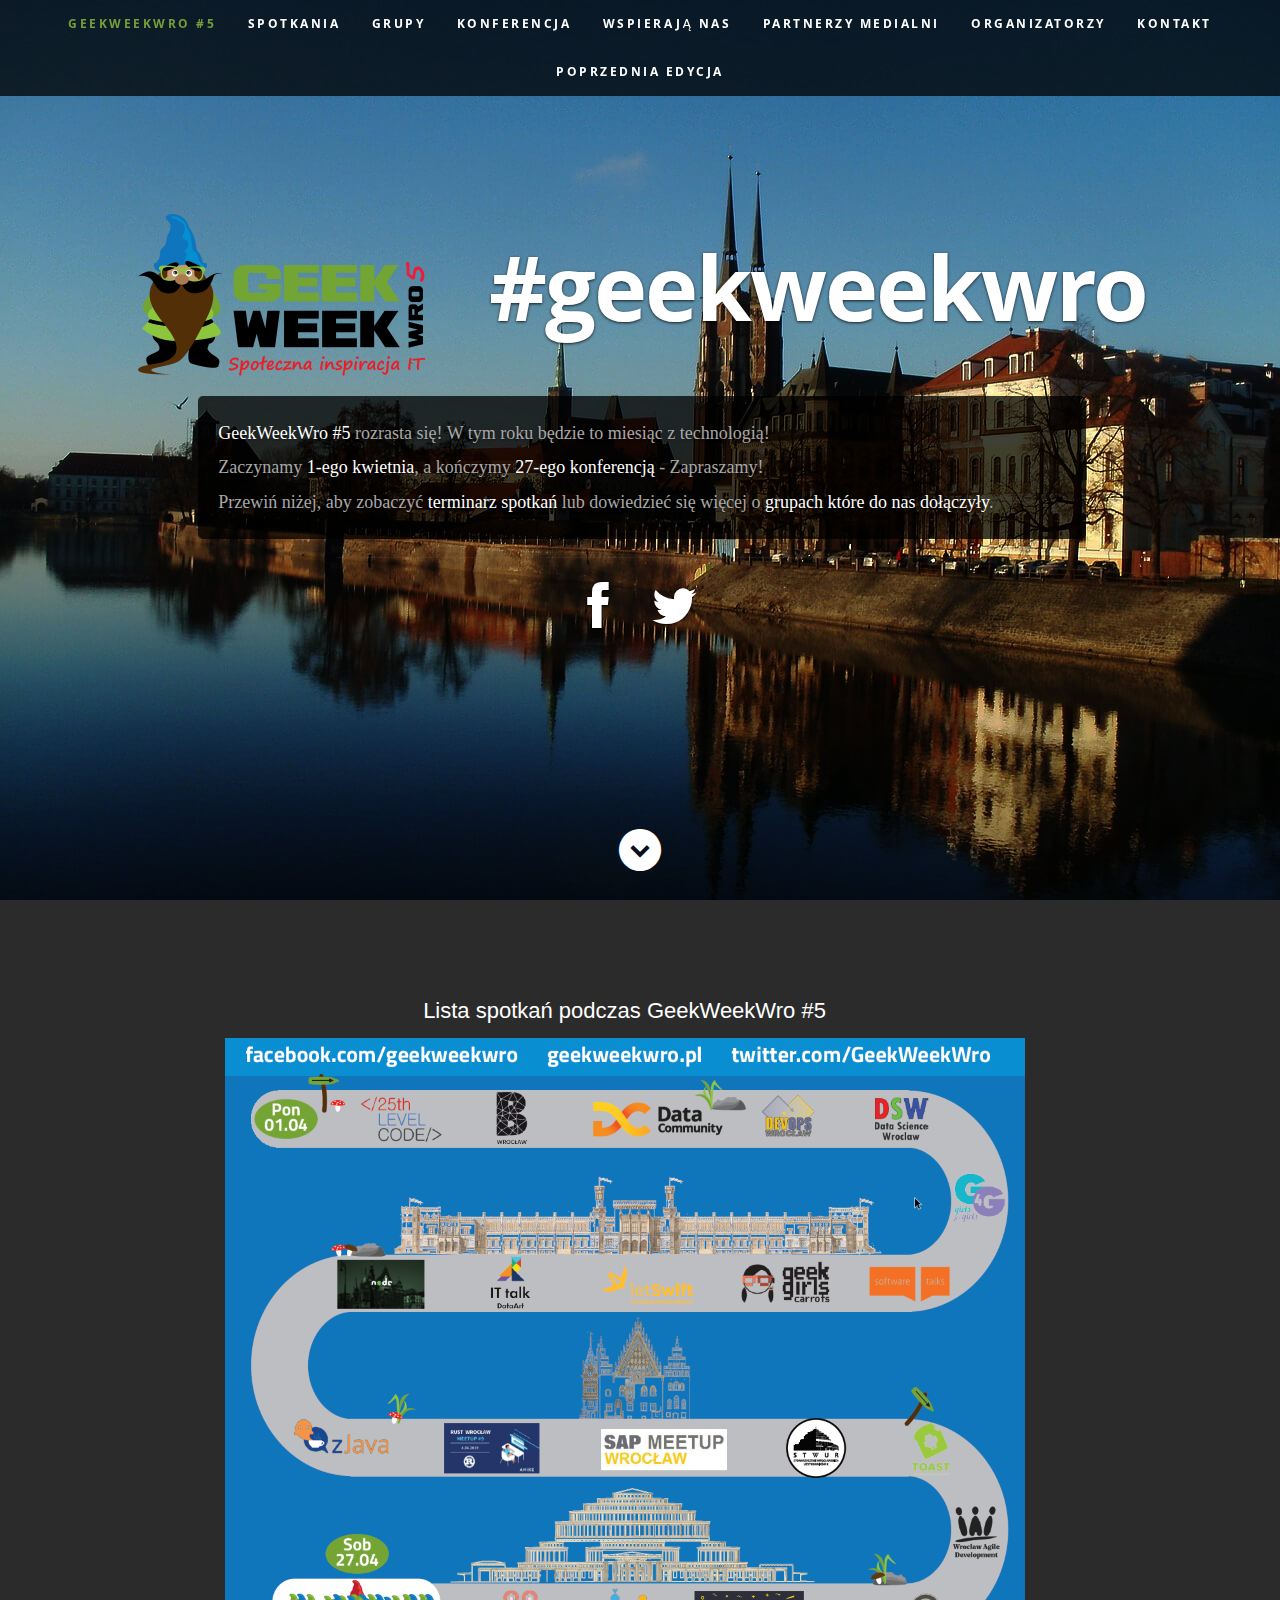
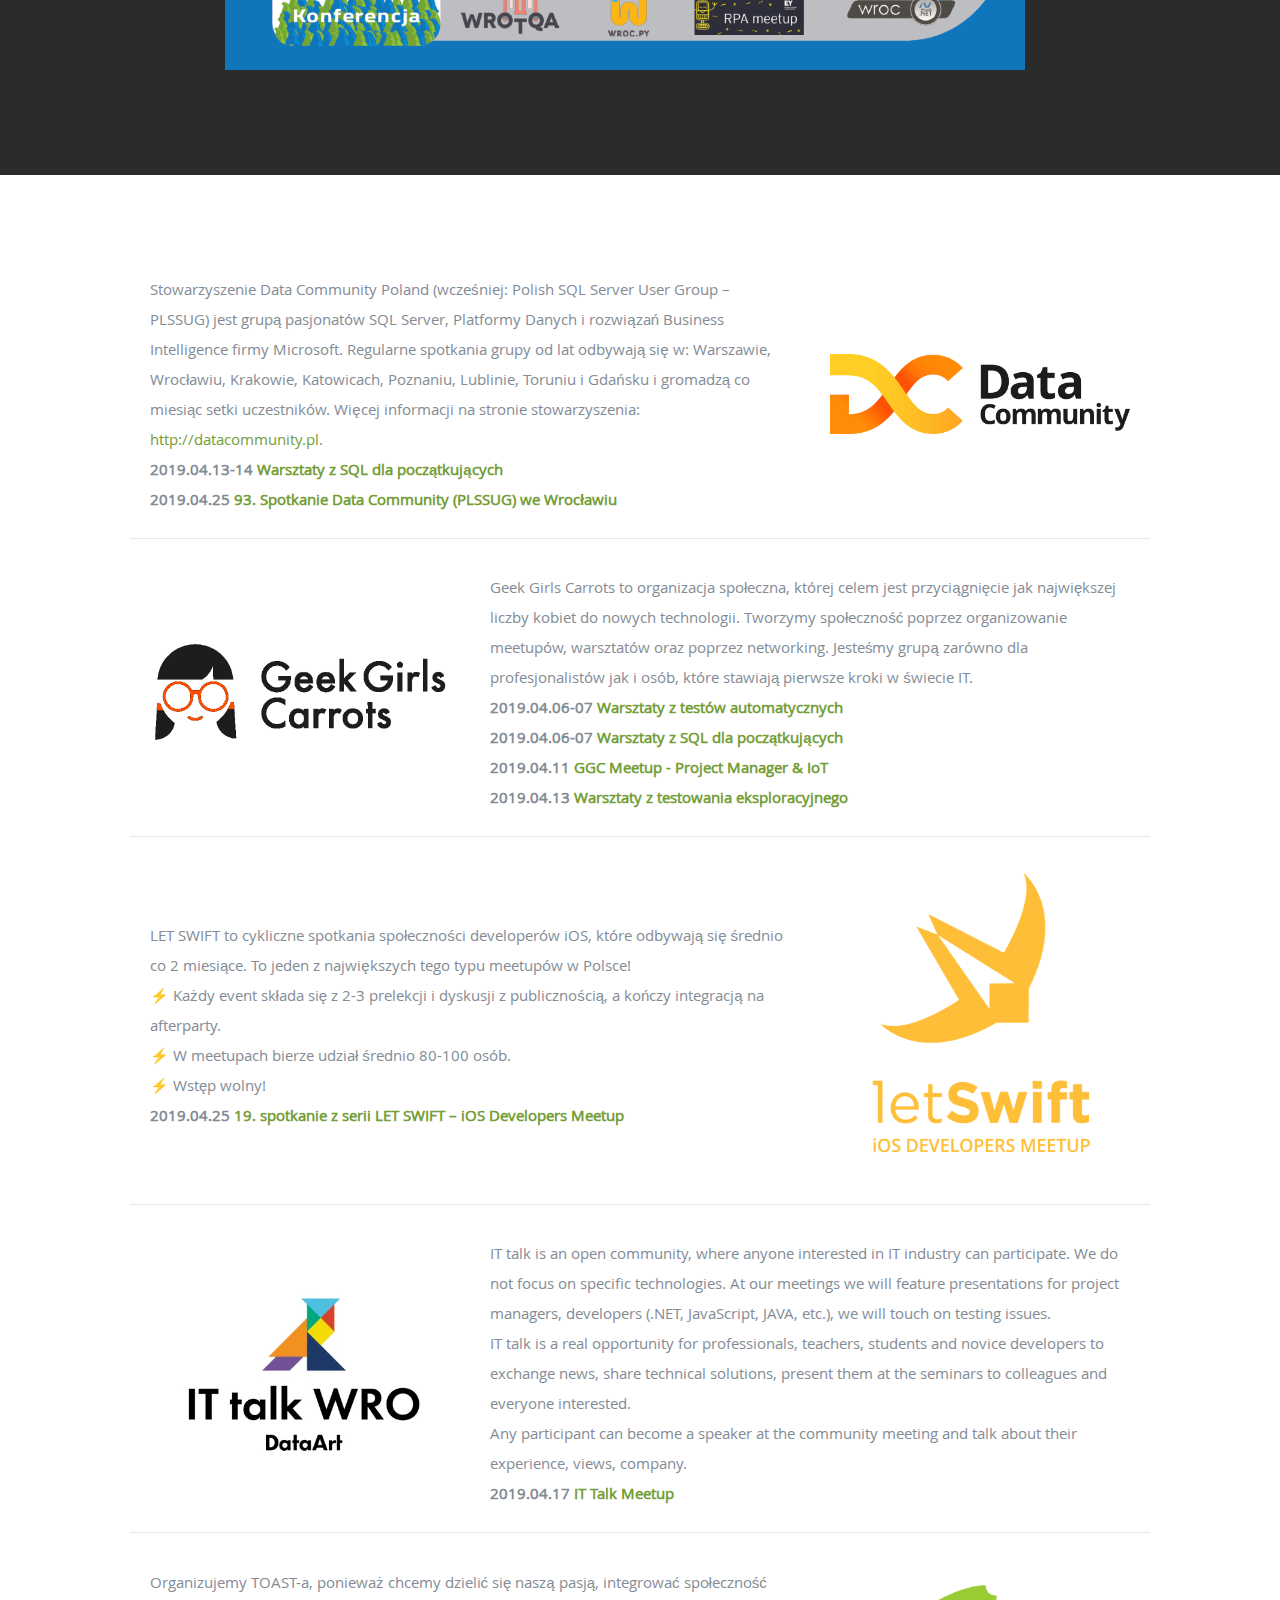
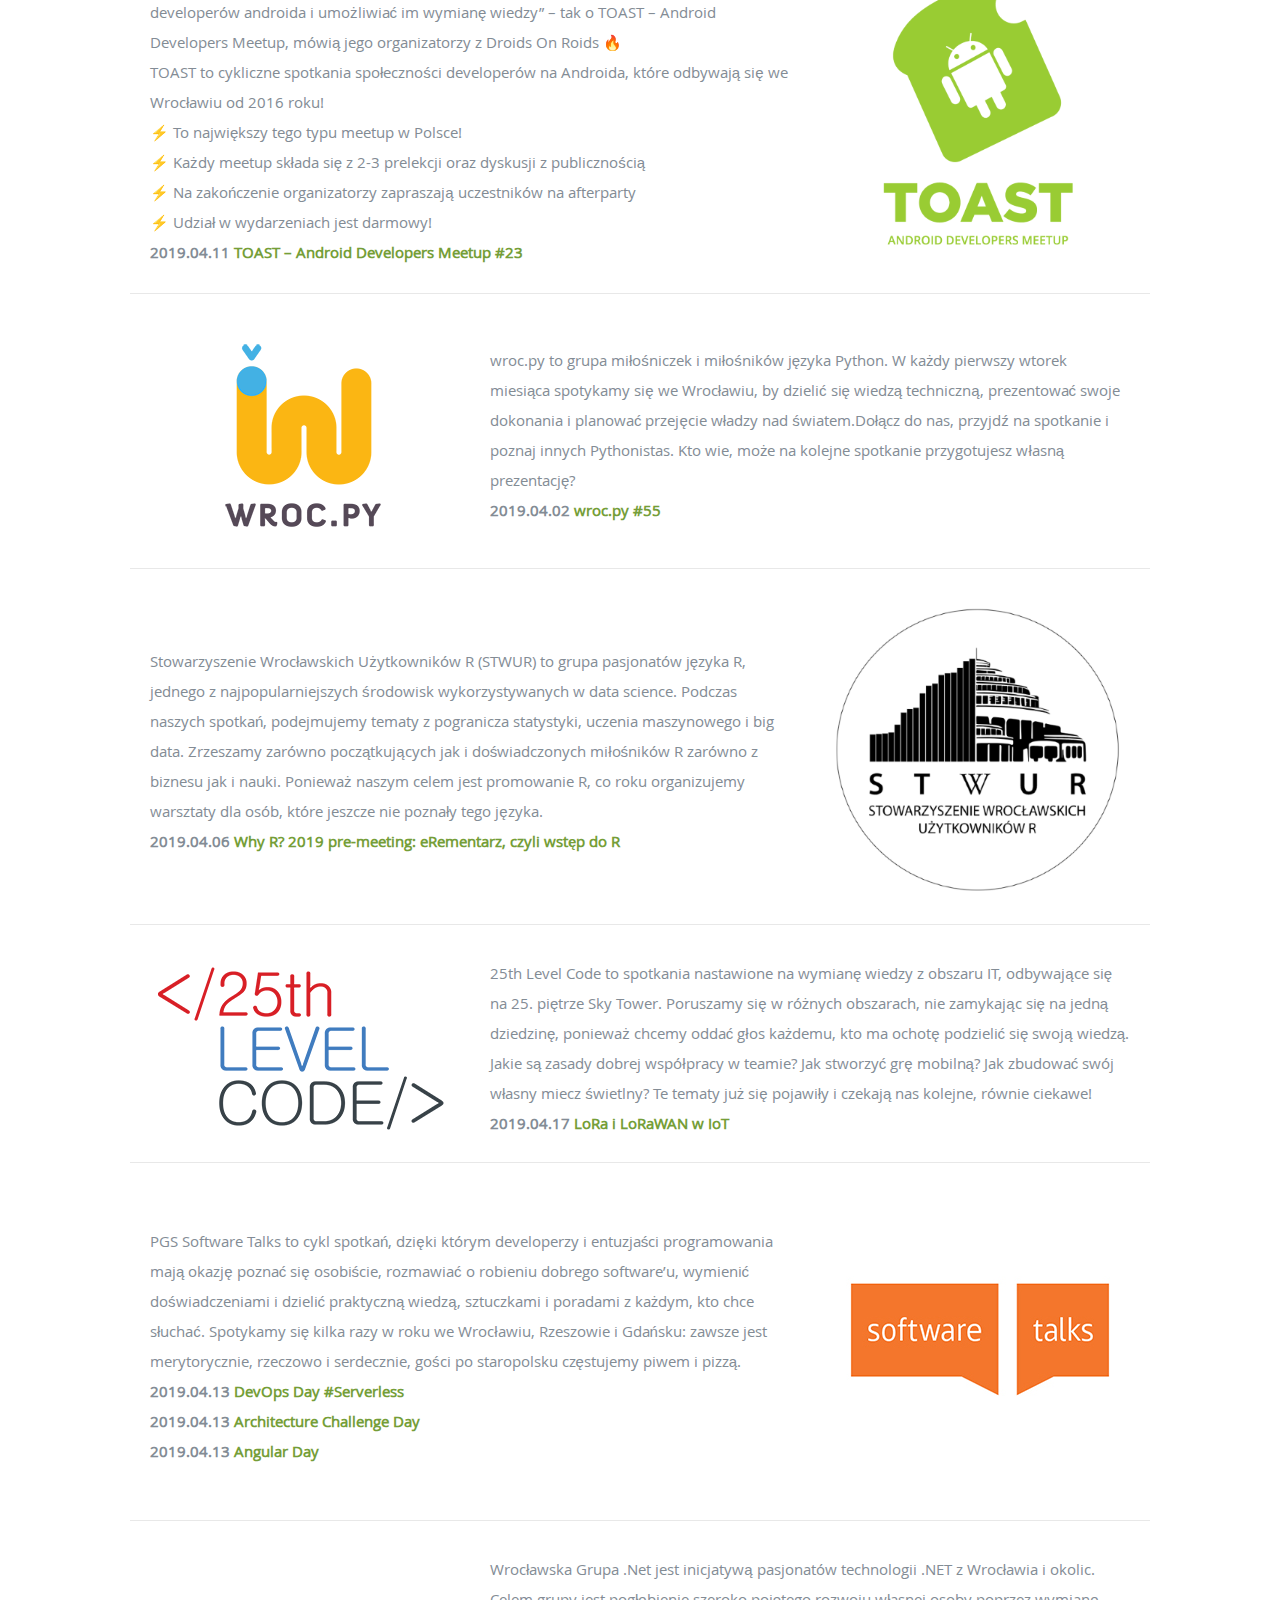
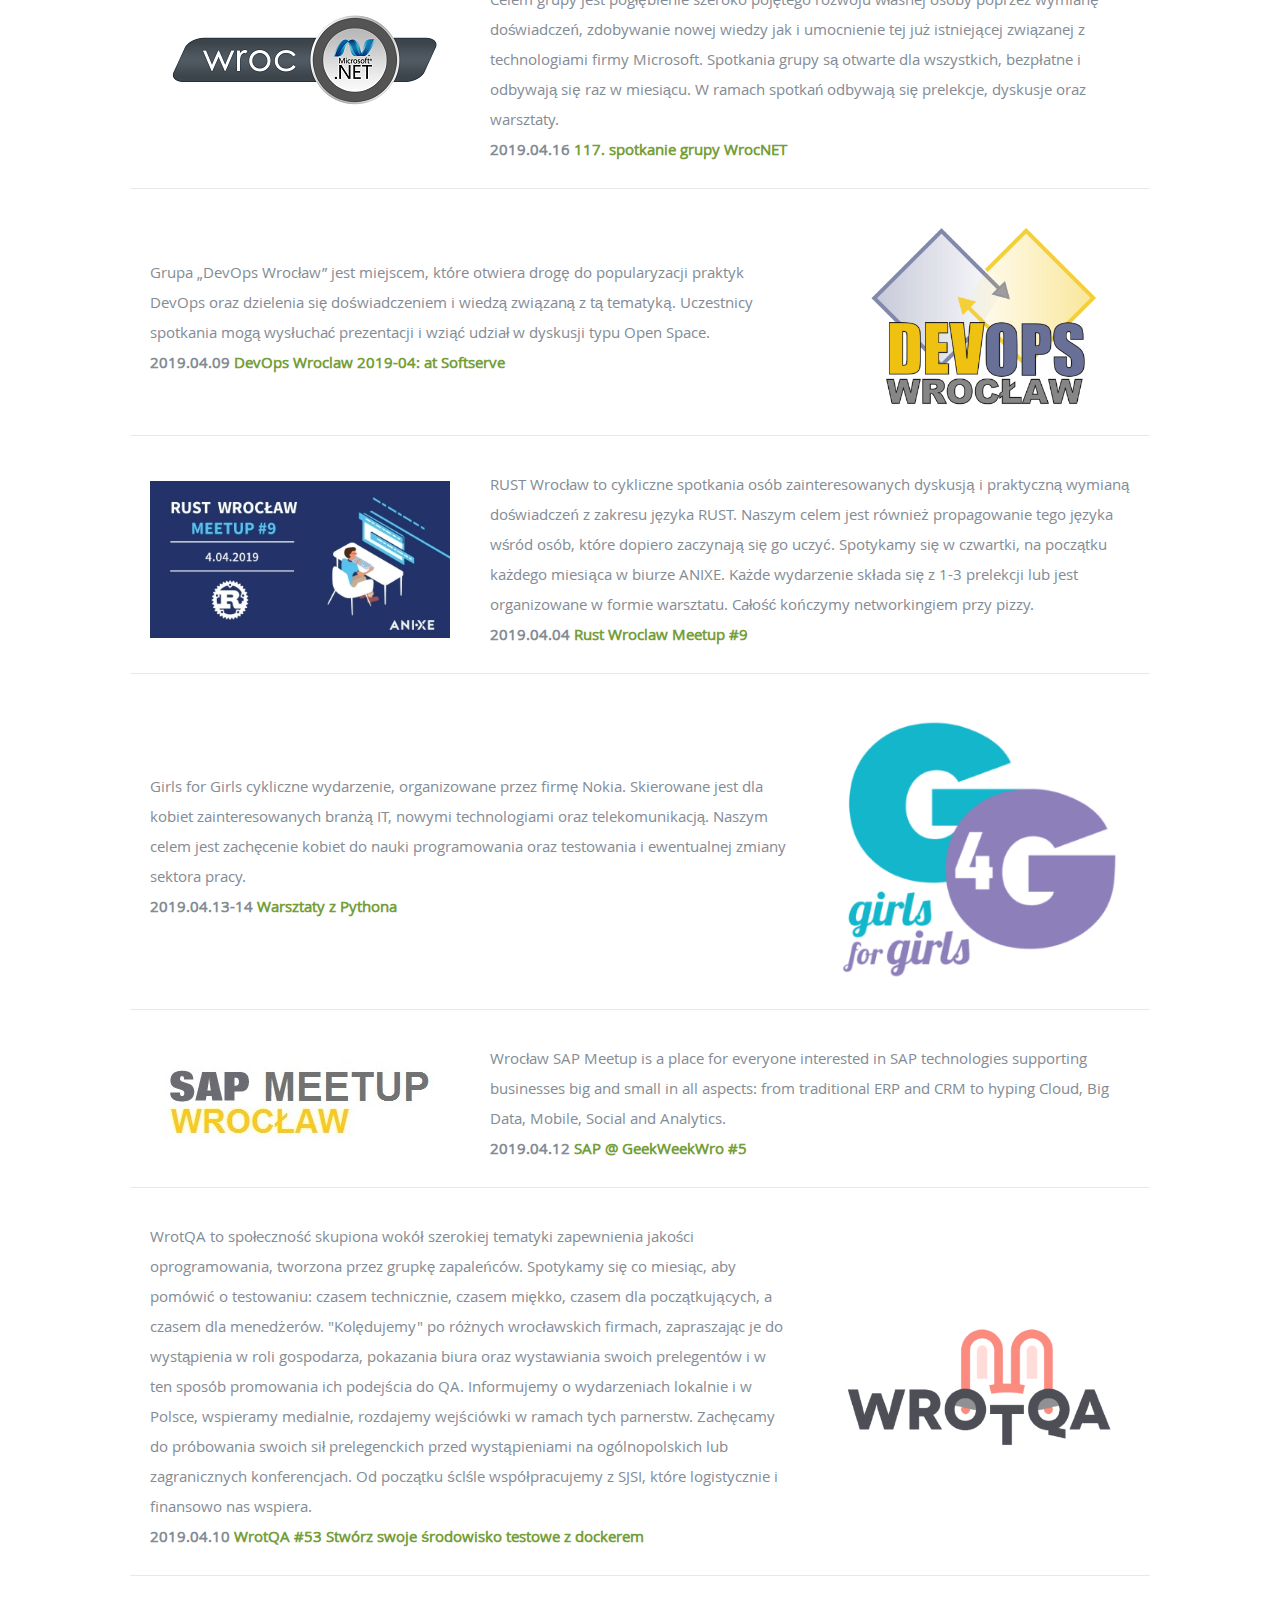
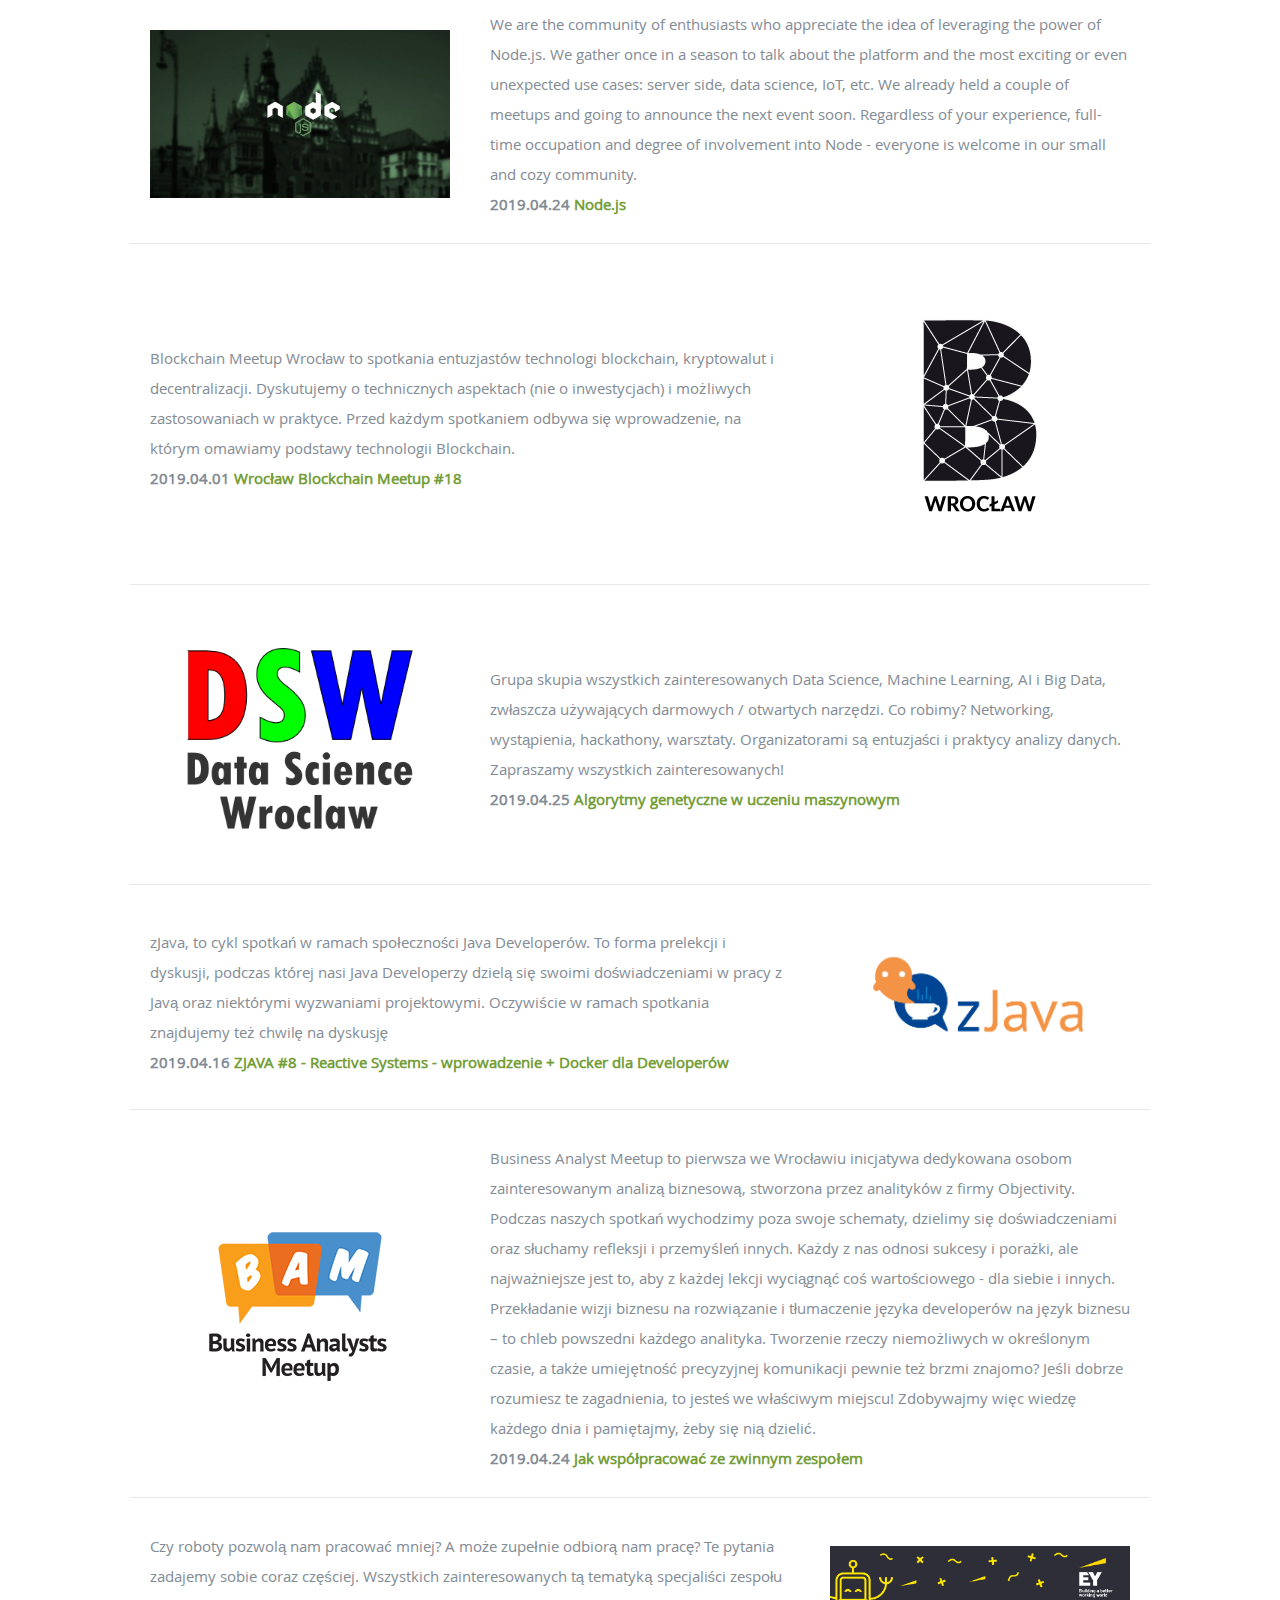
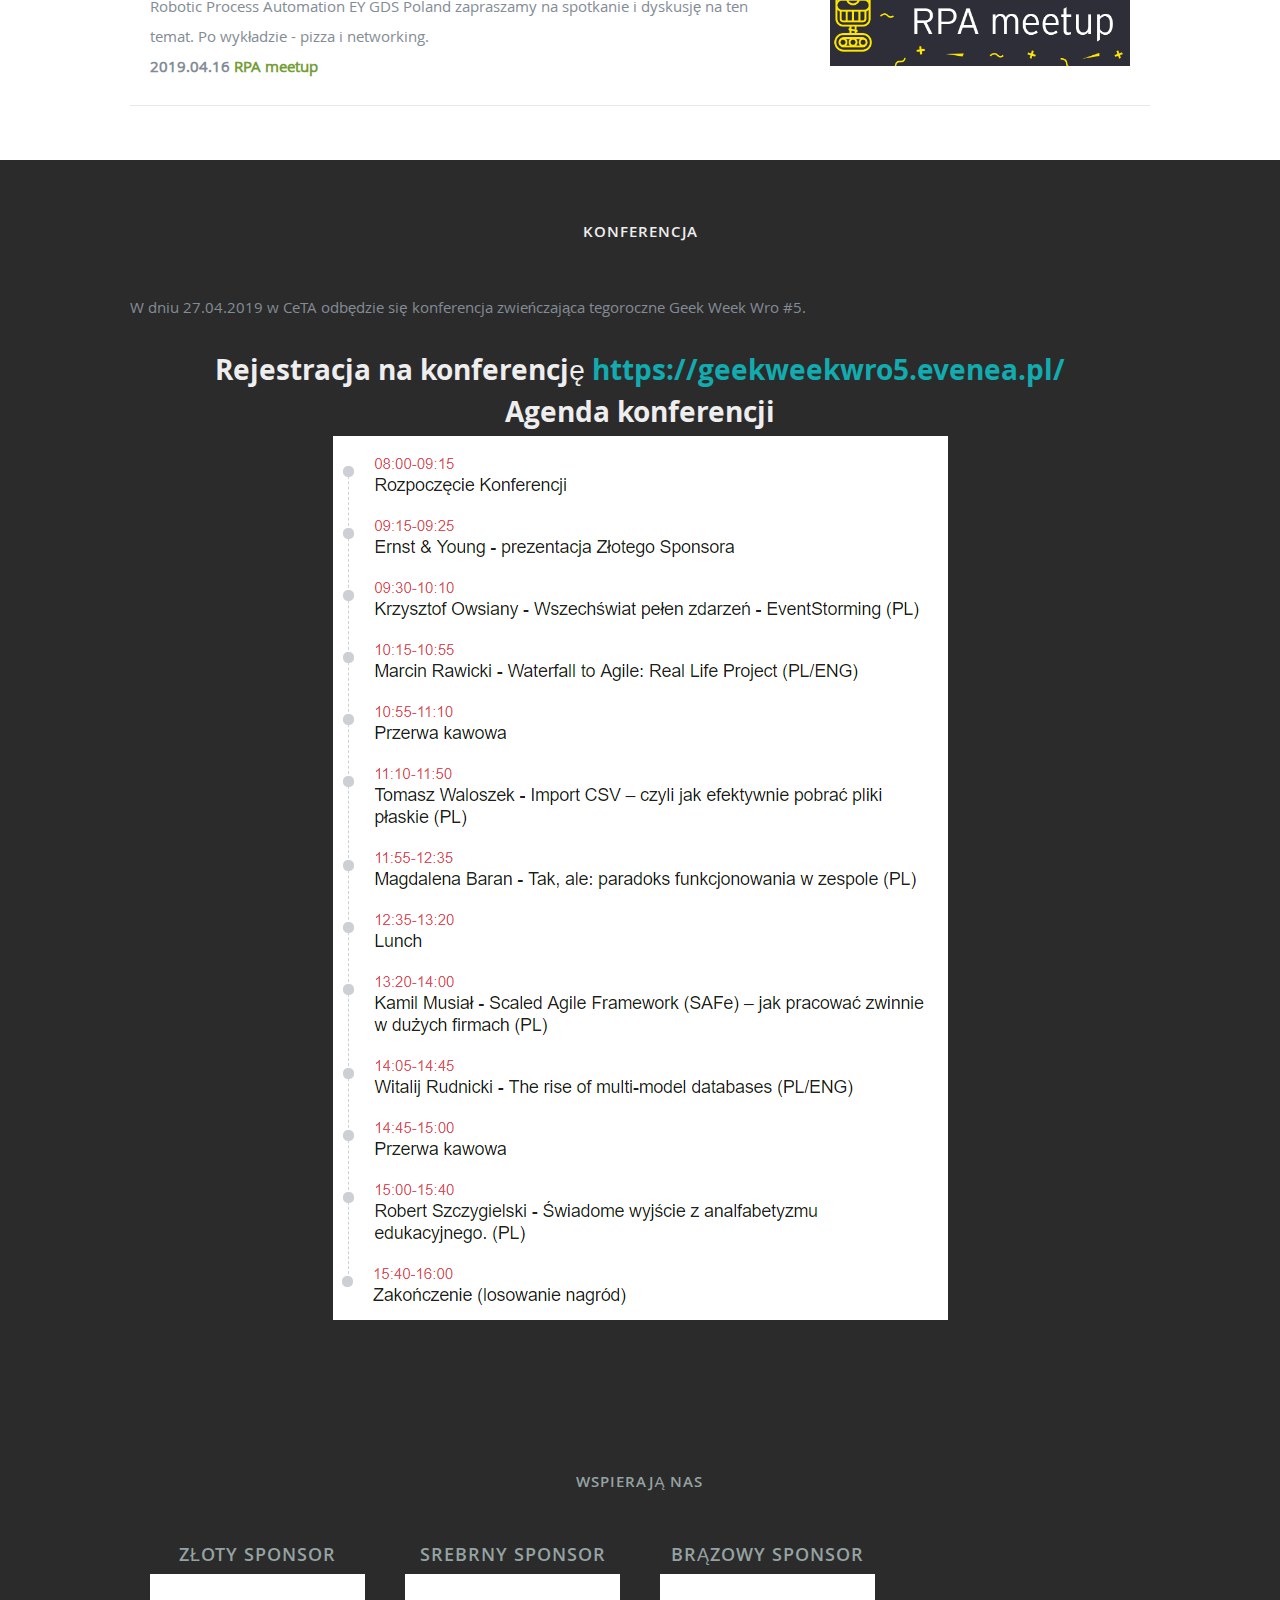
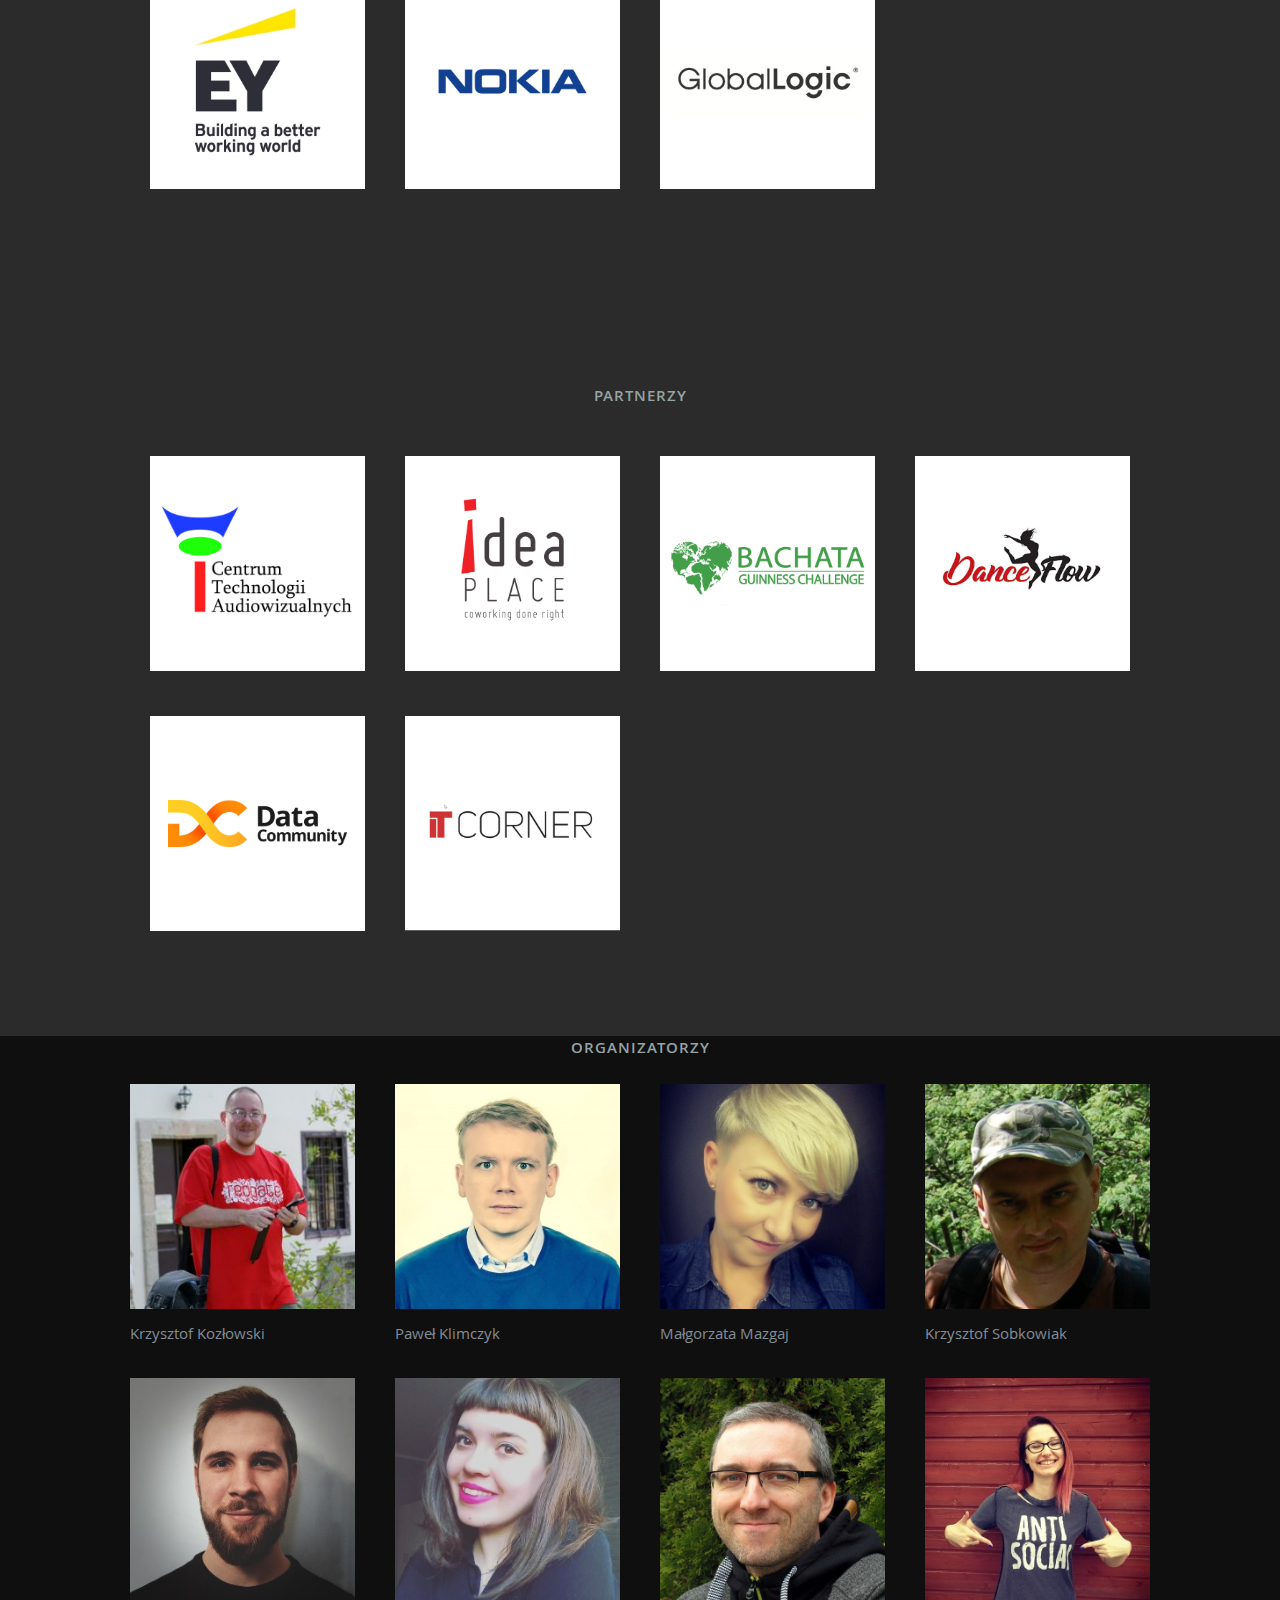
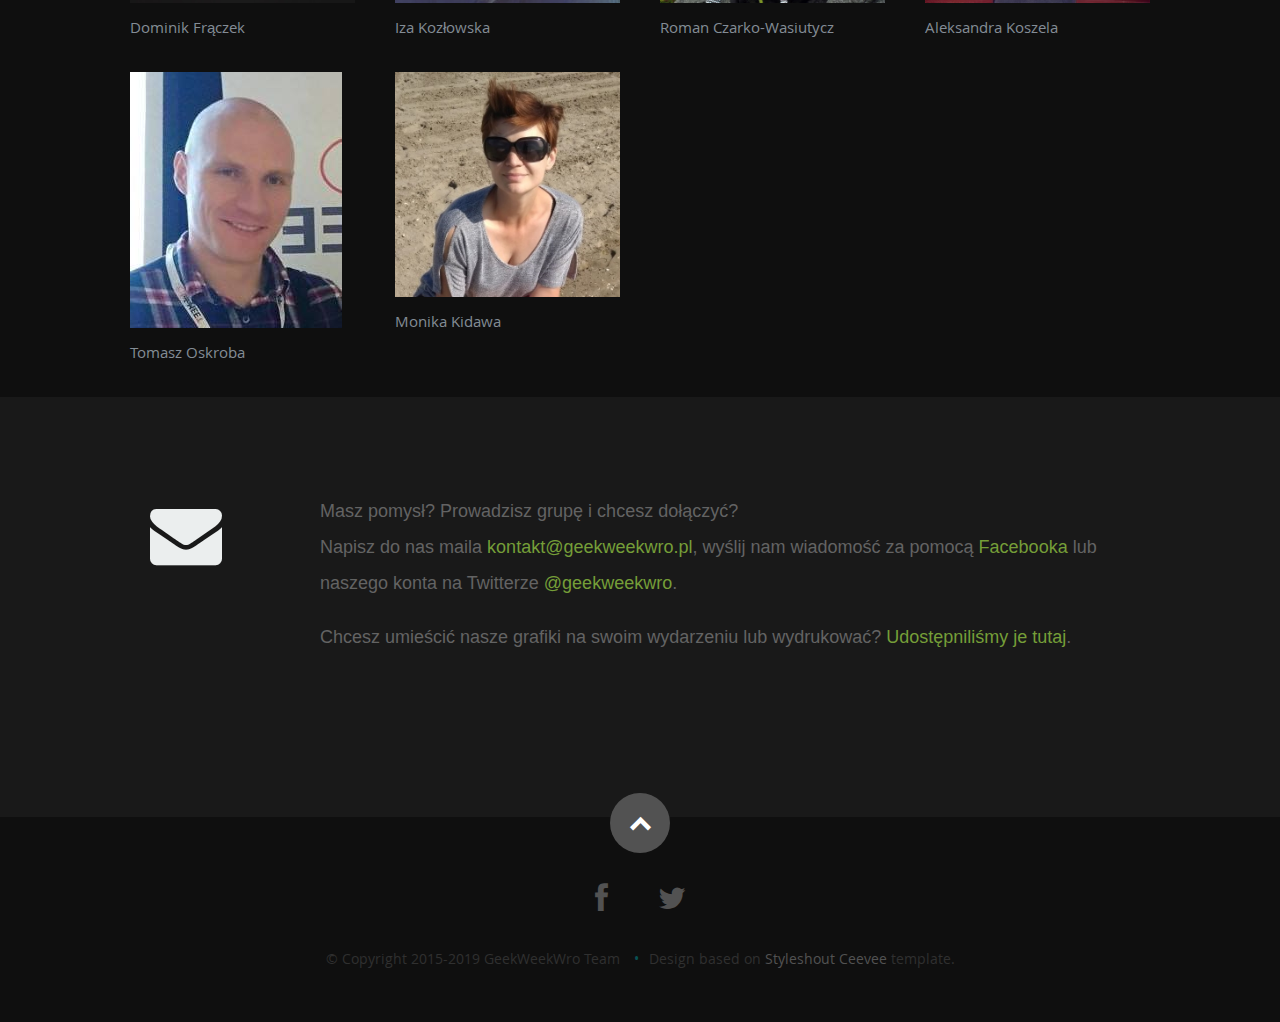
==== commit d43a8a68: "Added conference agenda" ====
--- a/index.html
+++ b/index.html
@@ -82,7 +82,7 @@
                 </h1>
                 <h3>
                     <span>GeekWeekWro #5</span> rozrasta się! W tym roku będzie to miesiąc z technologią! <br />
-                    Zaczynamy <span>1-ego kwietnia</span>, a kończymy <span>27-ego</span> konferencją - Zapraszamy!
+                    Zaczynamy <span>1-ego kwietnia</span>, a kończymy <span>27-ego</span> <a class="smoothscroll" href="#conference">konferencją</a> - Zapraszamy!
                     <br />
                     Przewiń niżej, aby zobaczyć <a class="smoothscroll" href="#calendar">terminarz spotkań</a> lub
                     dowiedzieć się więcej o <a class="smoothscroll" href="#groups">grupach które do nas dołączyły</a>.
@@ -569,6 +569,11 @@
                 <p>W dniu 27.04.2019 w CeTA odbędzie się konferencja zwieńczająca tegoroczne Geek Week Wro #5.</p>
                 <h2>Rejestracja na konferencję <a href="https://geekweekwro5.evenea.pl/"
                         target="_new">https://geekweekwro5.evenea.pl/<a></h2>
+						
+				<h2>Agenda konferencji</h2>
+                <div id="conference-wrapper">
+				    <img alt="Agenda konferencji" src="images/conference-timeline.png" />
+				</div>
             </div>
         </div>
     </section>
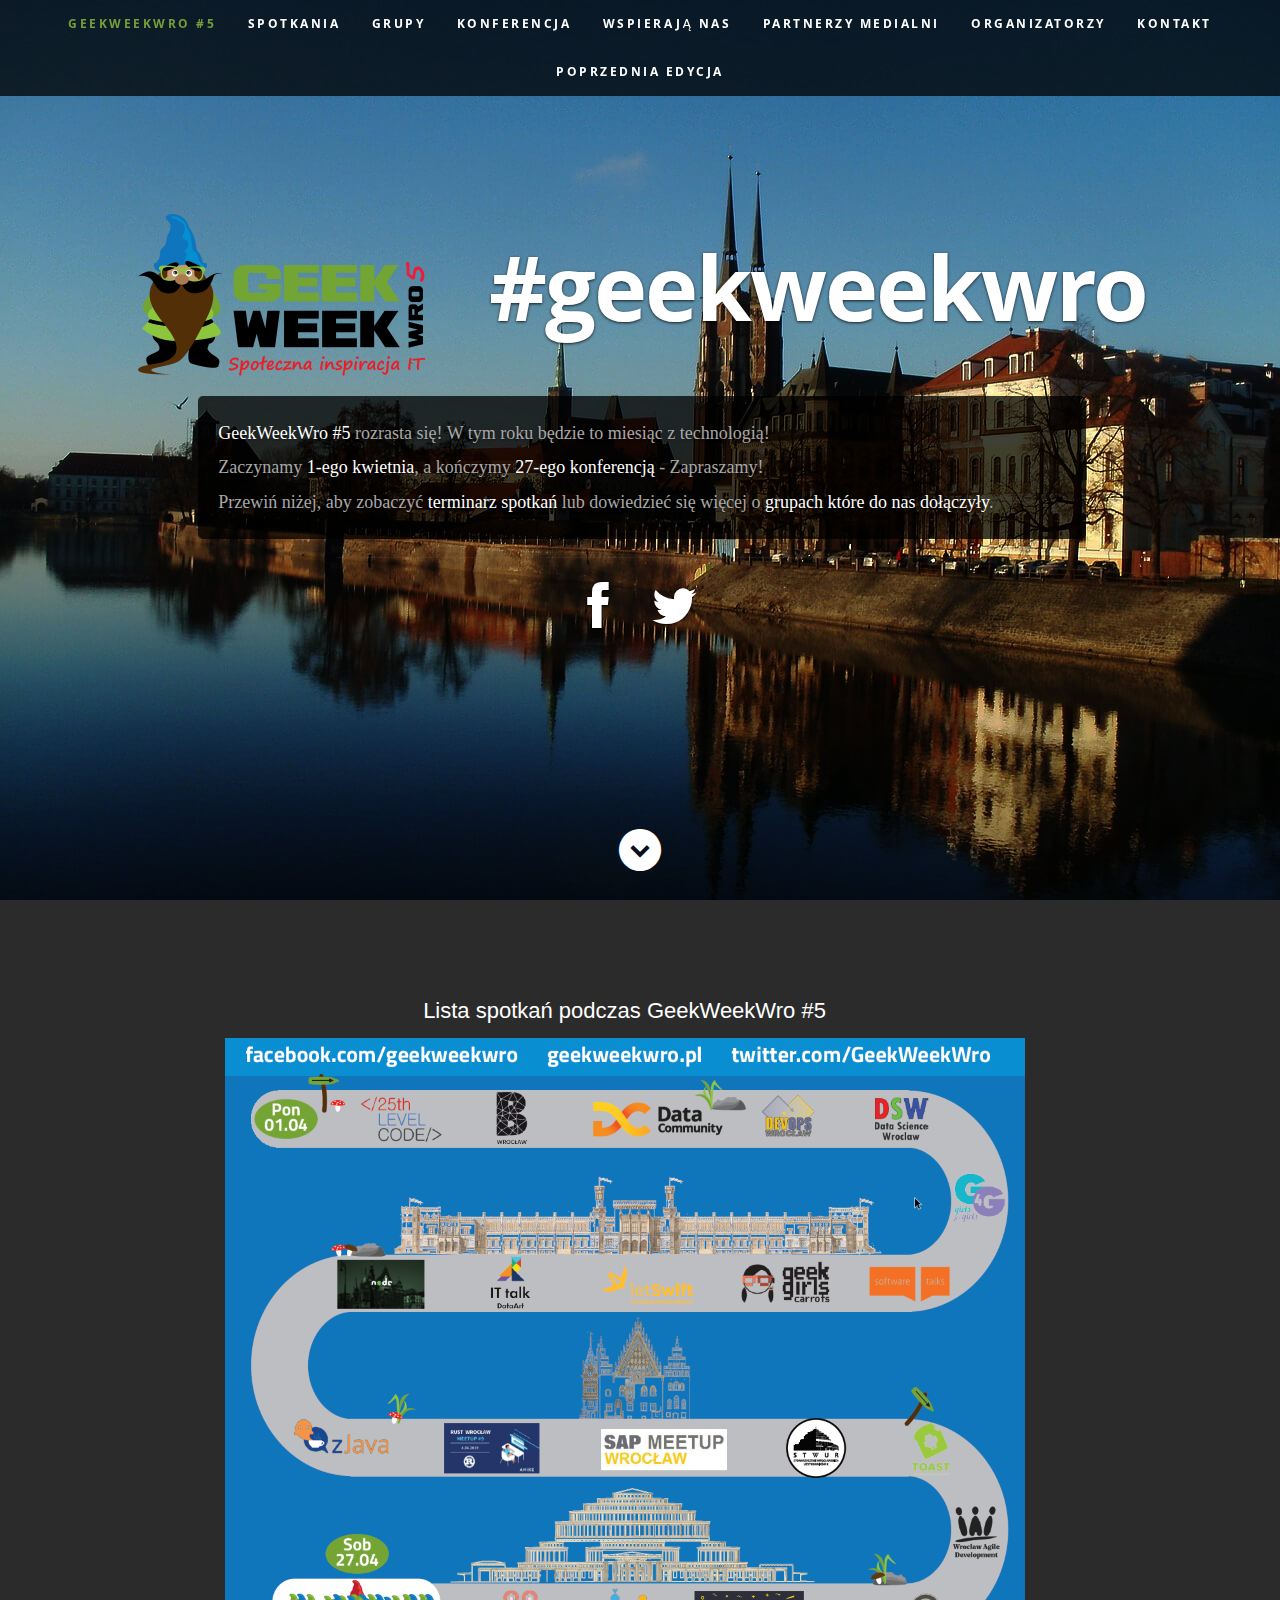
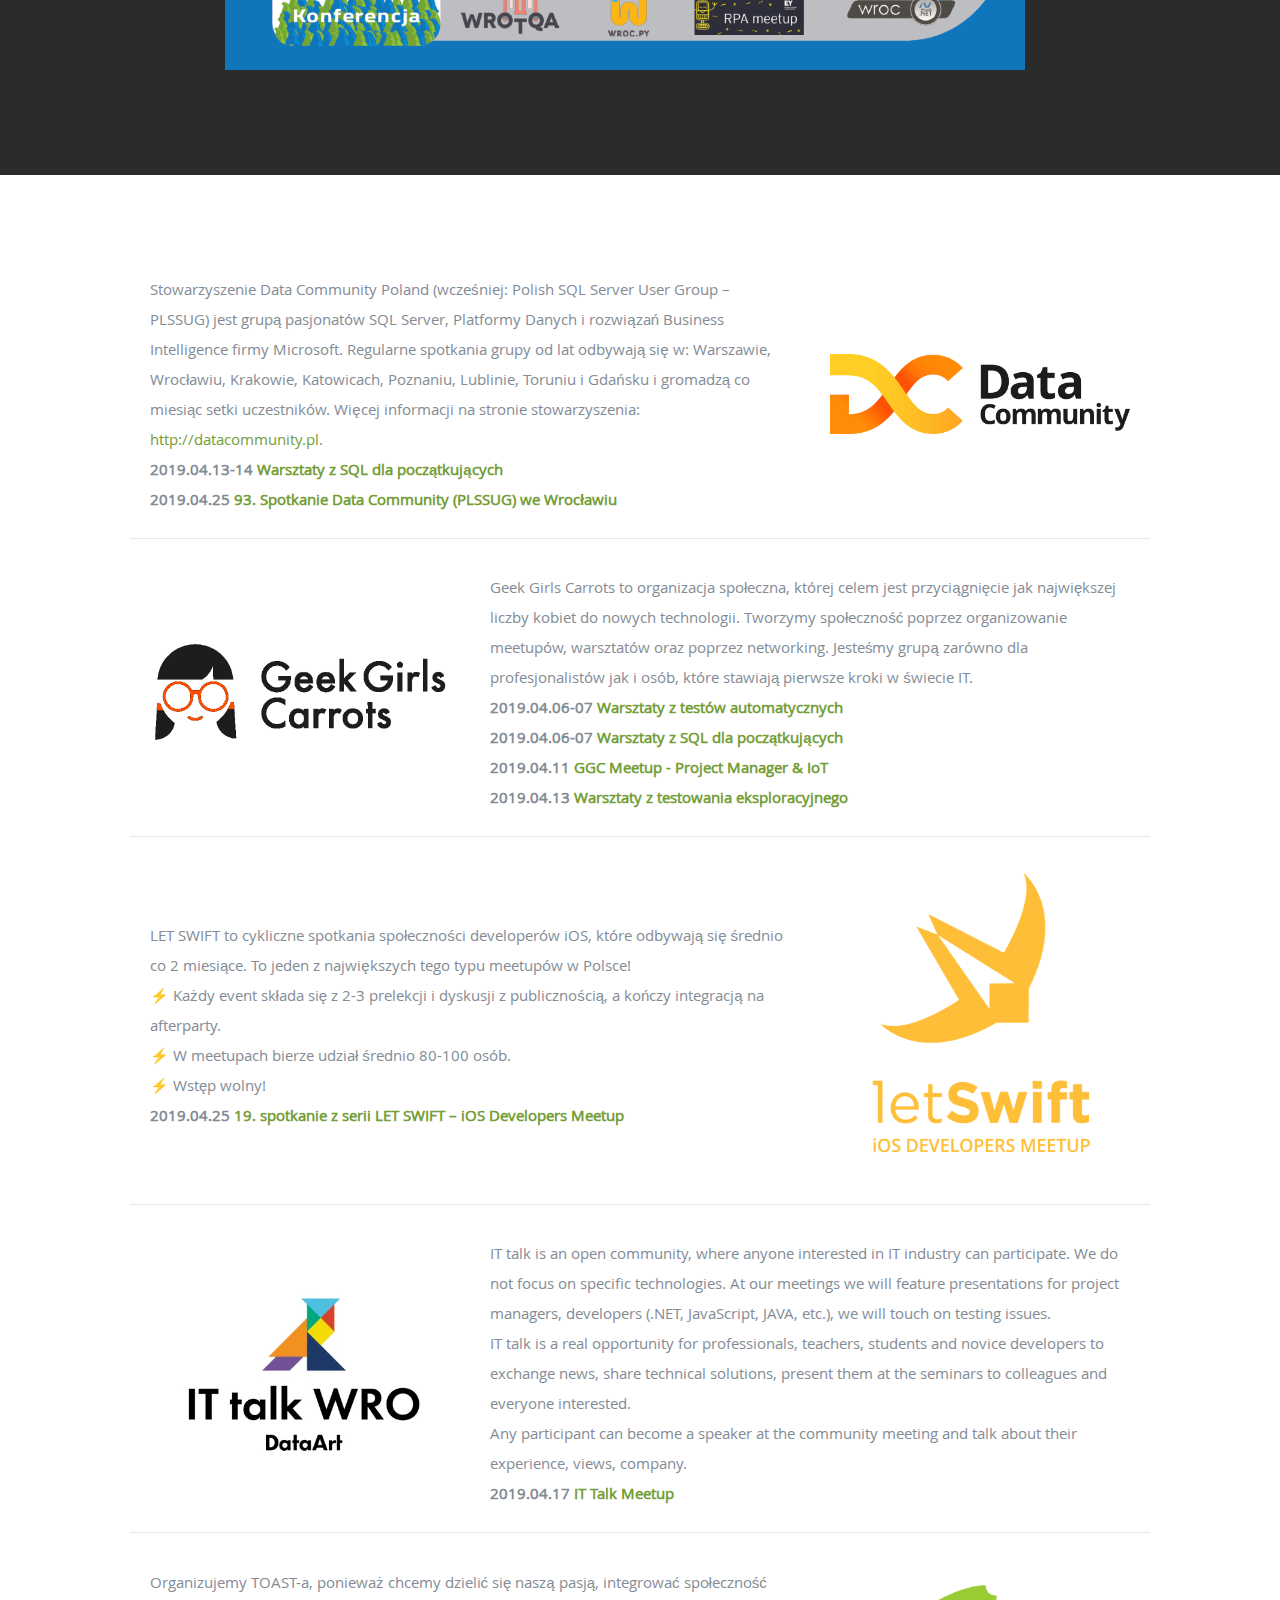
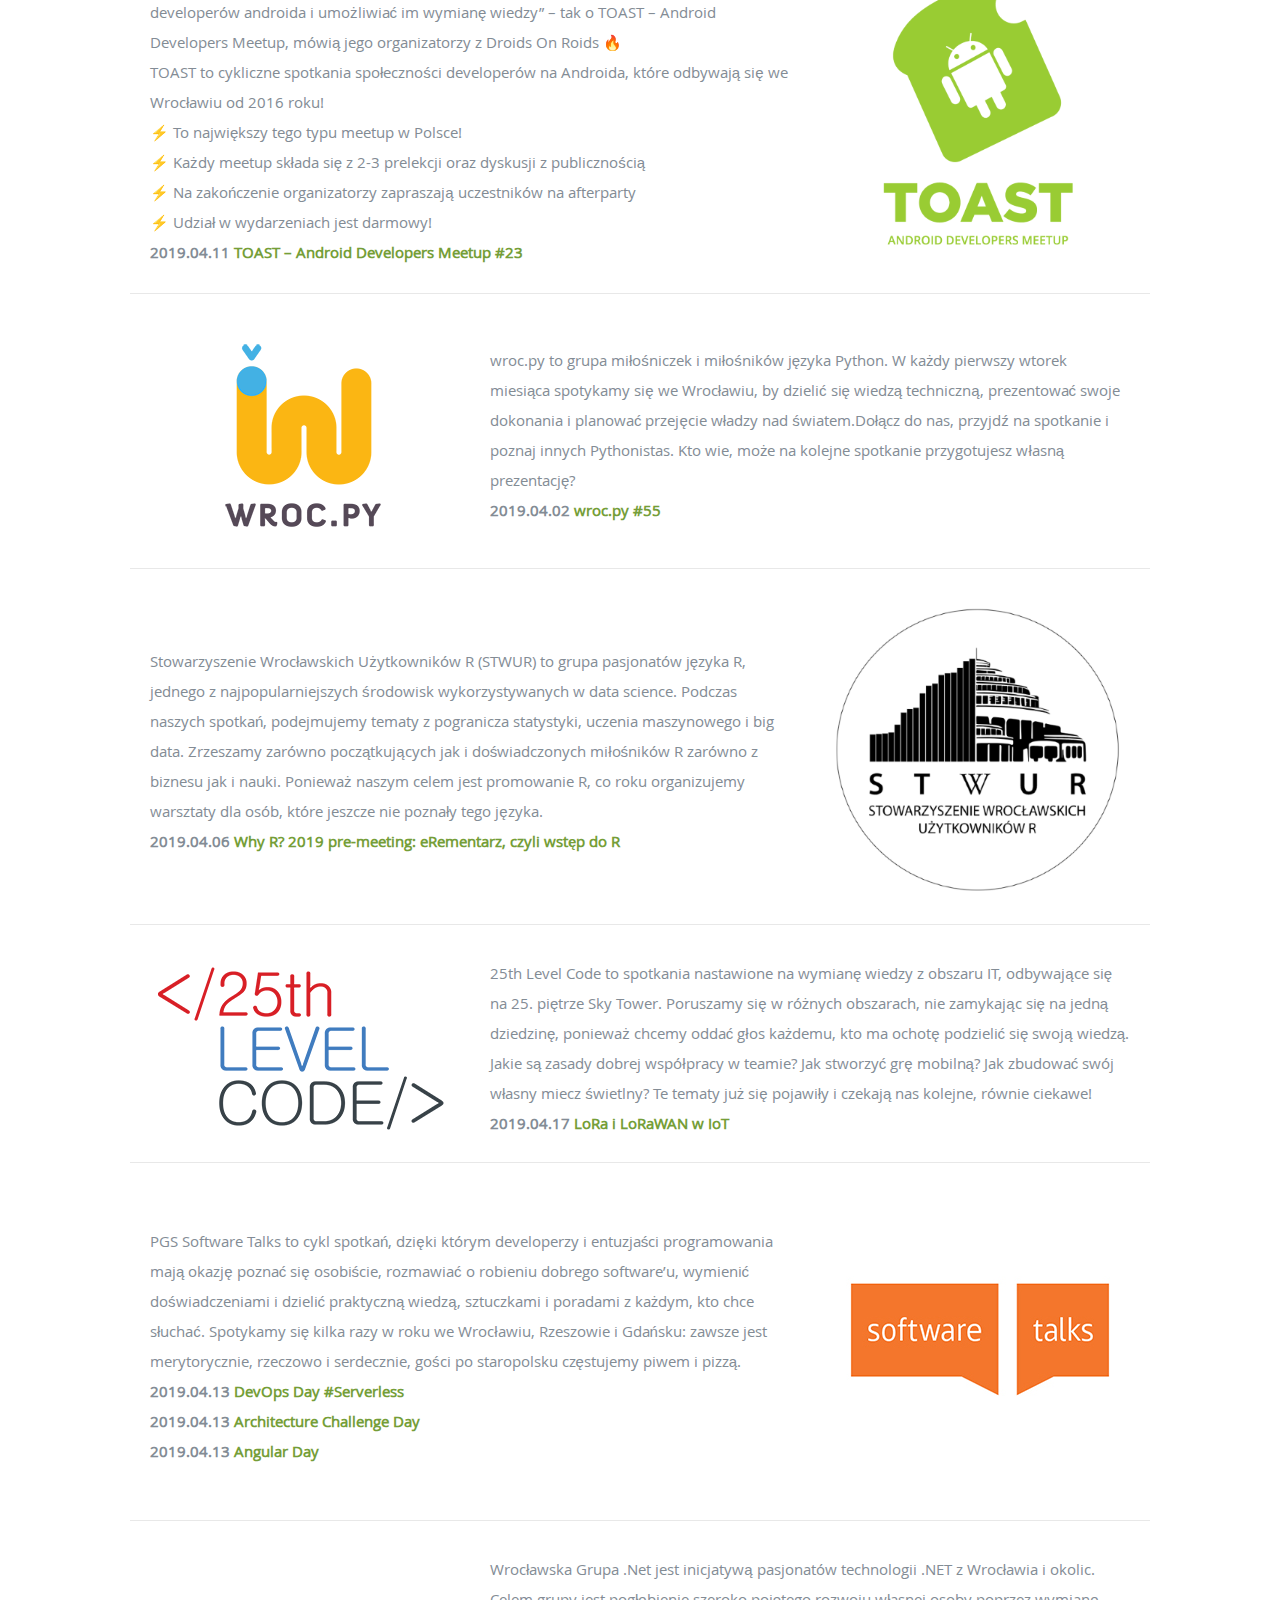
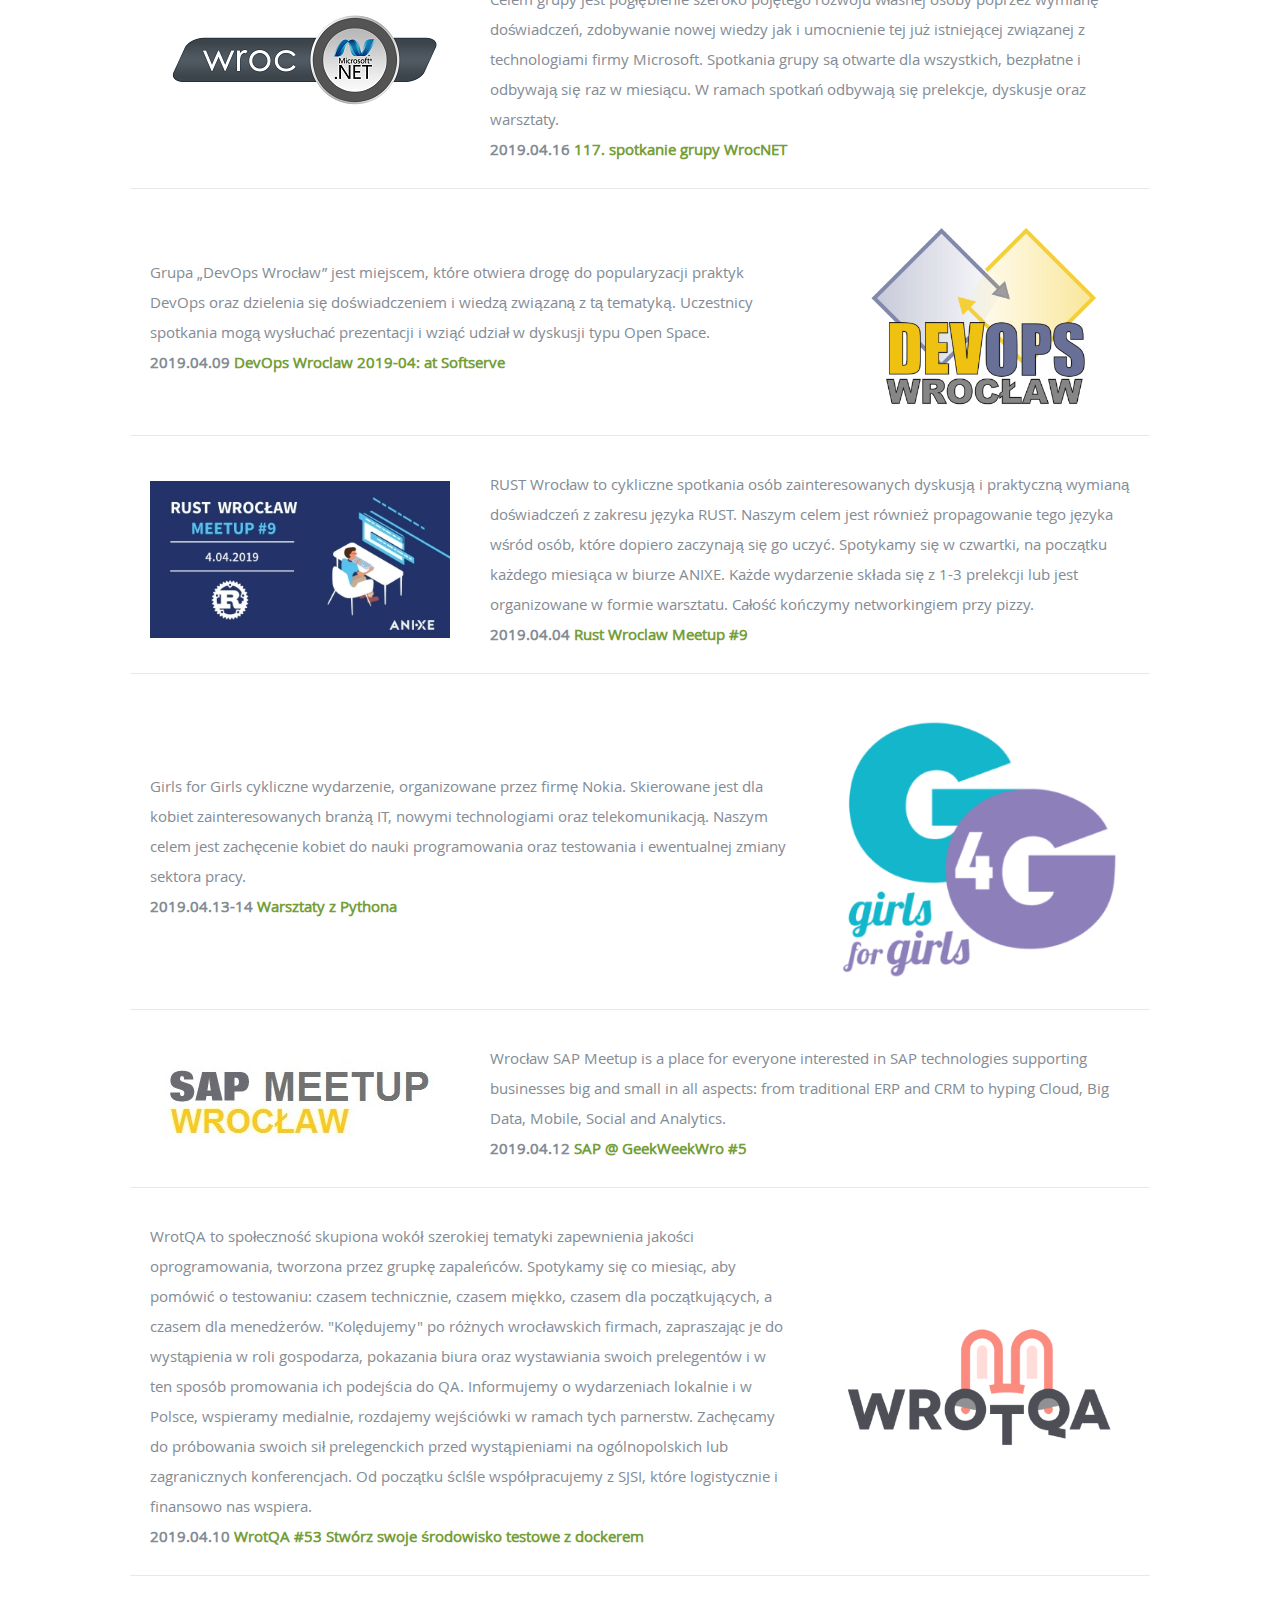
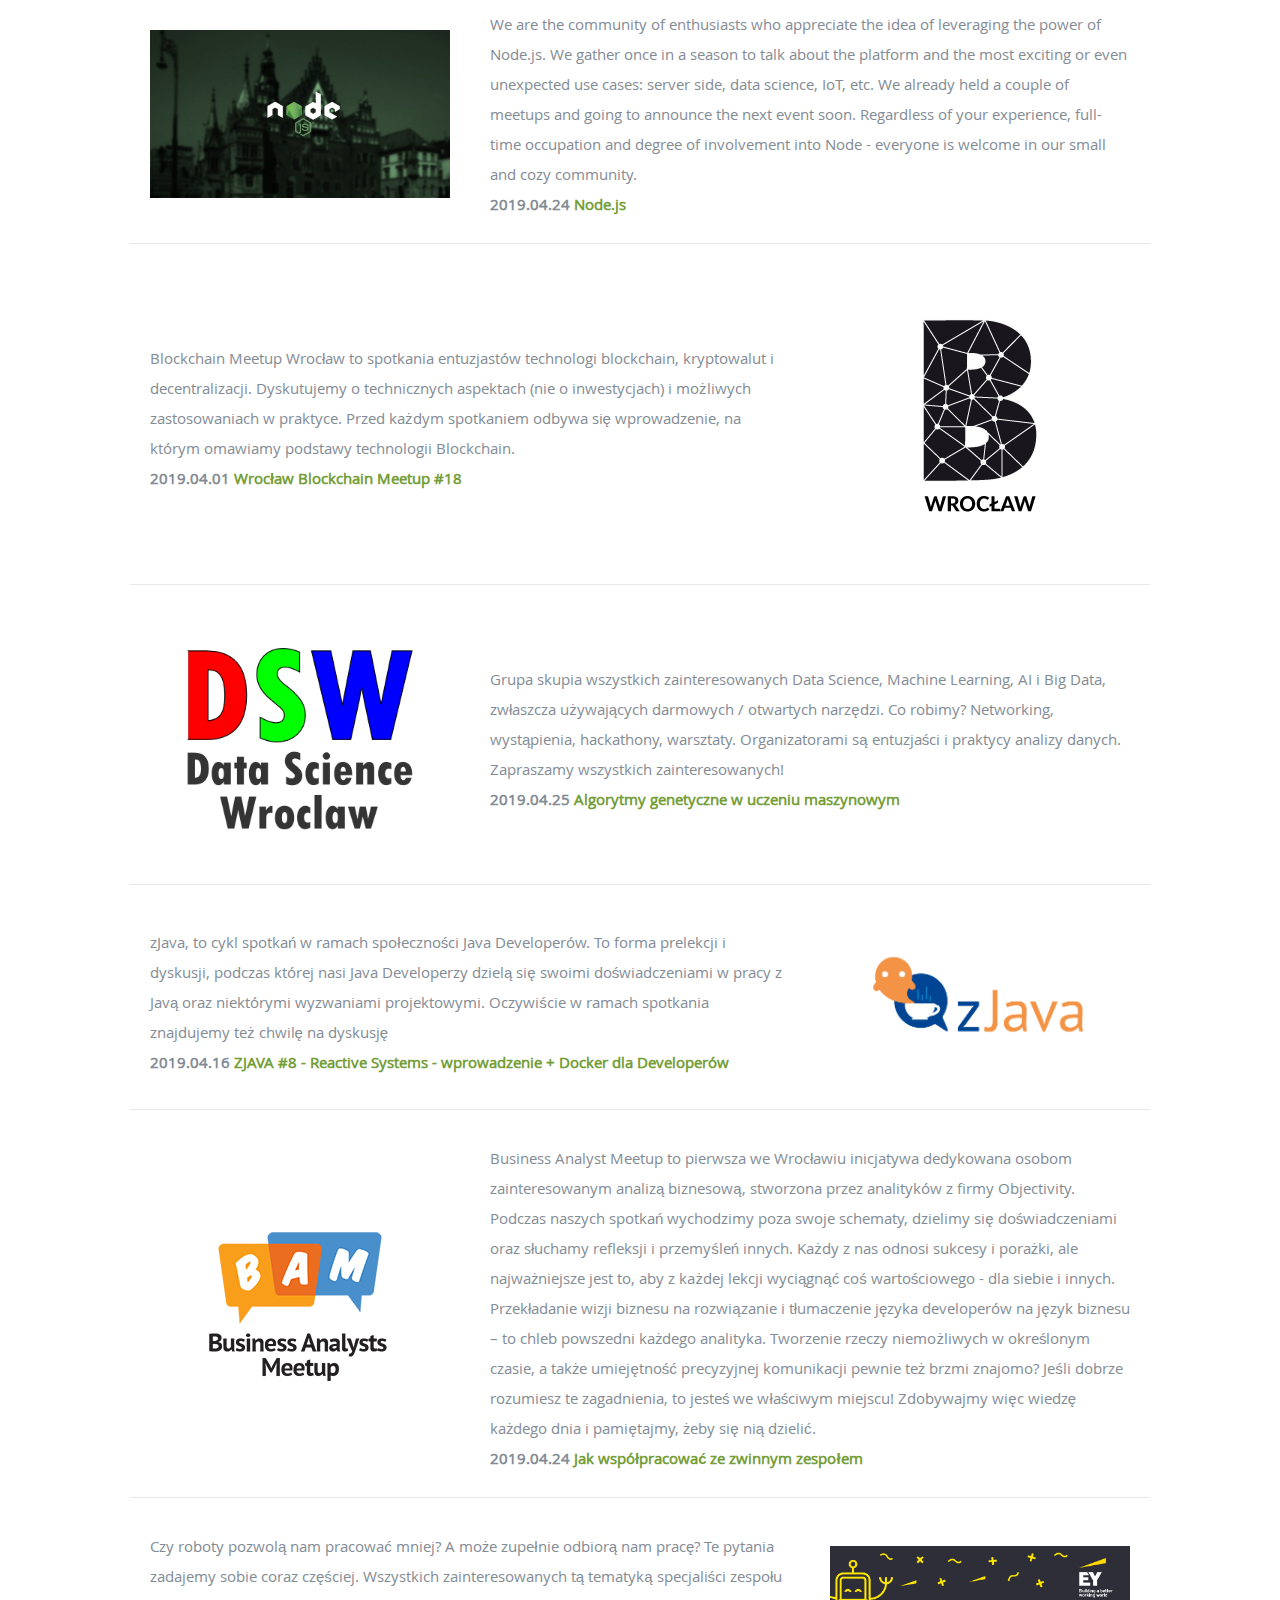
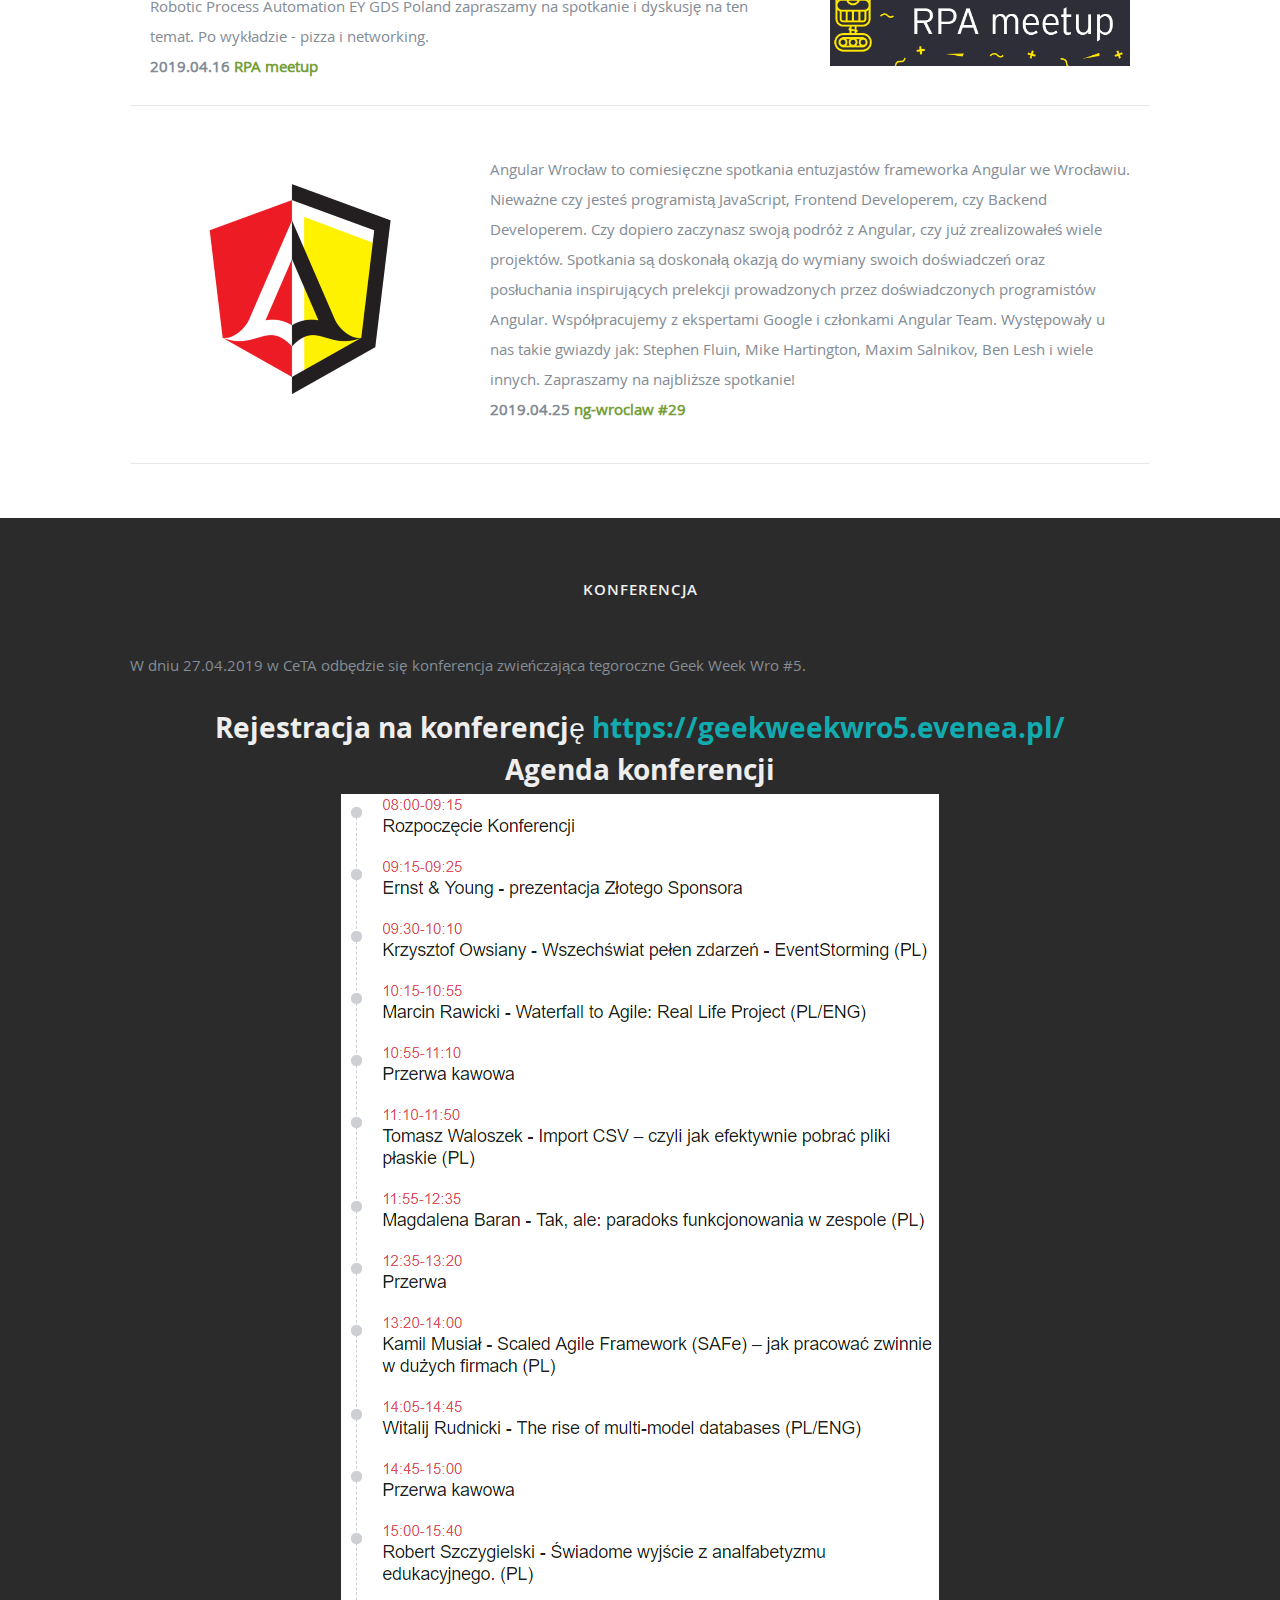
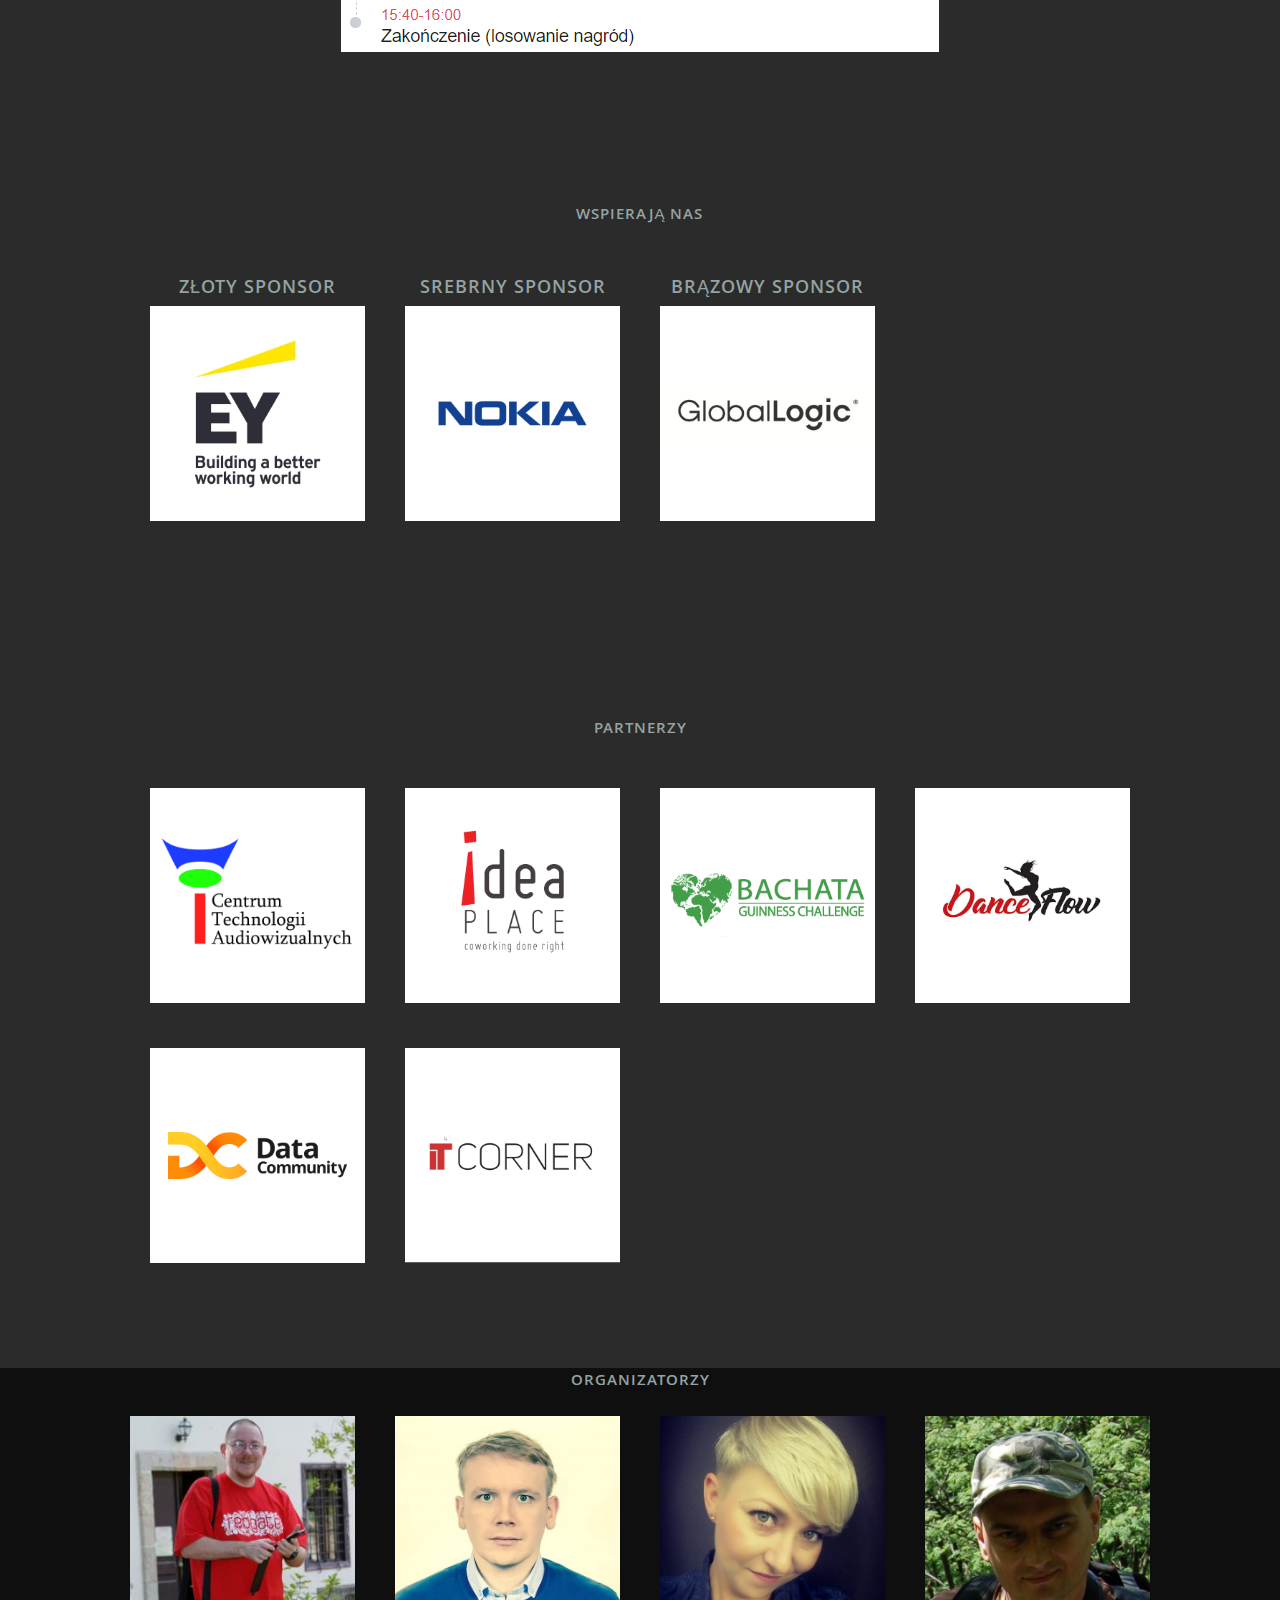
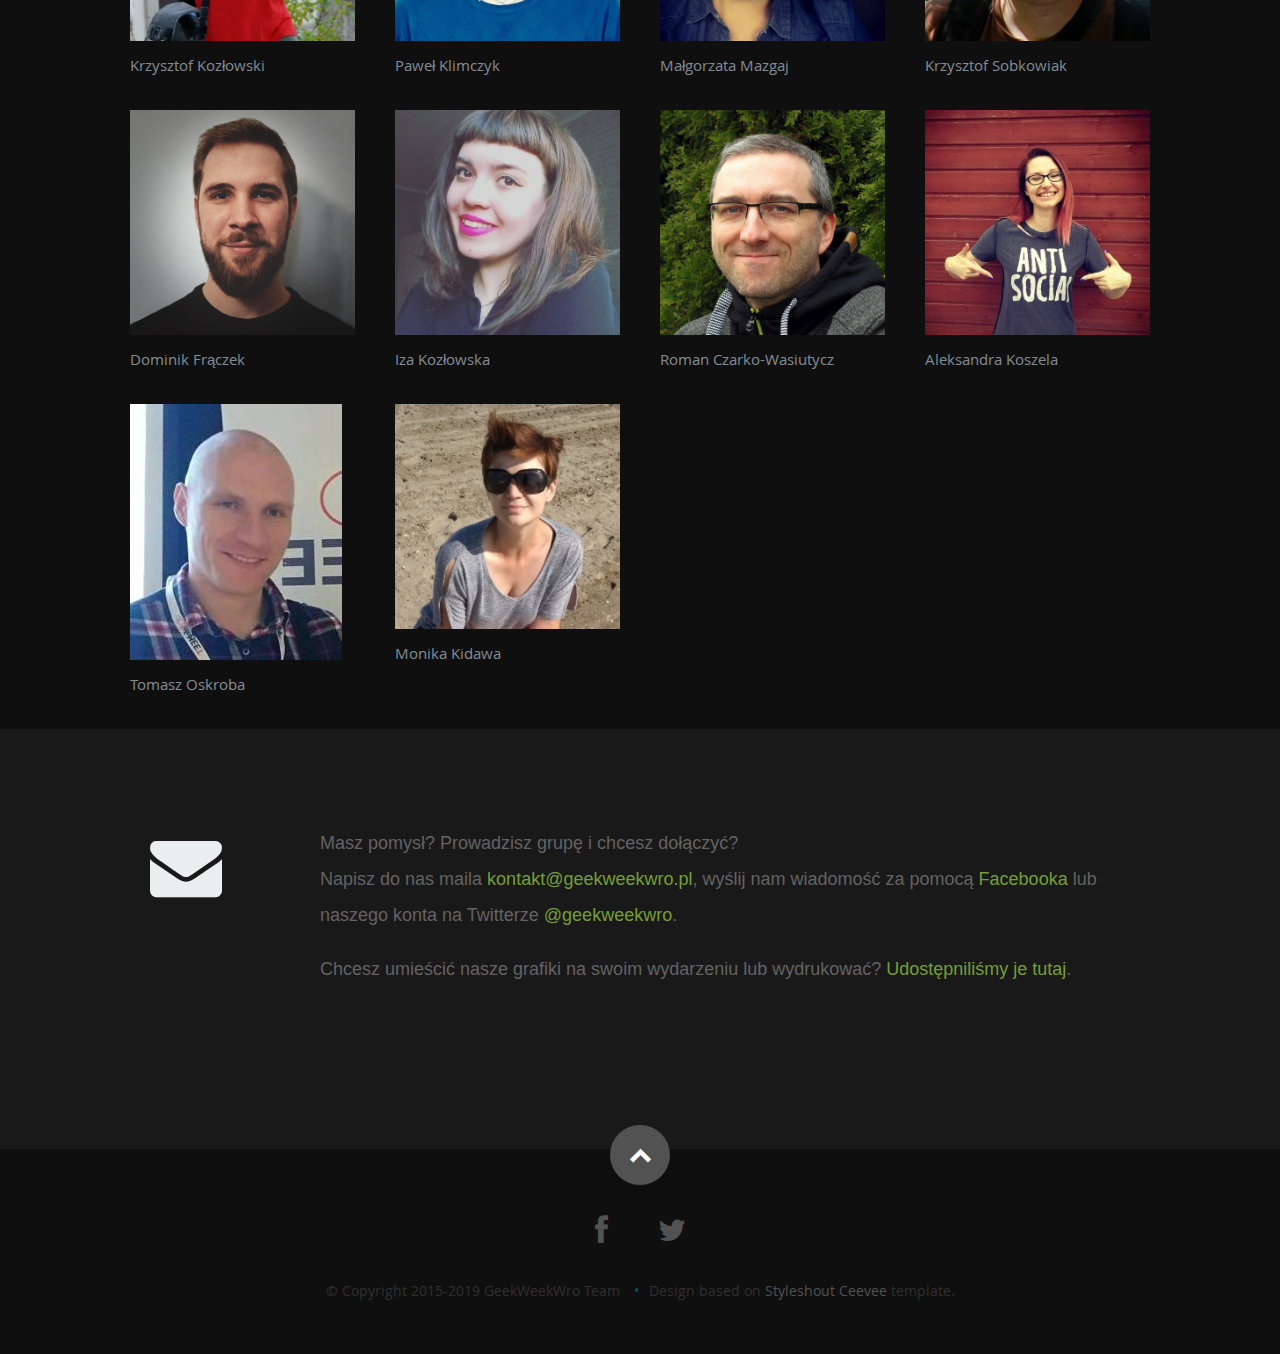
==== commit 520ab94a: "Added Angular Wroclaw" ====
--- a/index.html
+++ b/index.html
@@ -82,7 +82,8 @@
                 </h1>
                 <h3>
                     <span>GeekWeekWro #5</span> rozrasta się! W tym roku będzie to miesiąc z technologią! <br />
-                    Zaczynamy <span>1-ego kwietnia</span>, a kończymy <span>27-ego</span> <a class="smoothscroll" href="#conference">konferencją</a> - Zapraszamy!
+                    Zaczynamy <span>1-ego kwietnia</span>, a kończymy <span>27-ego</span> <a class="smoothscroll"
+                        href="#conference">konferencją</a> - Zapraszamy!
                     <br />
                     Przewiń niżej, aby zobaczyć <a class="smoothscroll" href="#calendar">terminarz spotkań</a> lub
                     dowiedzieć się więcej o <a class="smoothscroll" href="#groups">grupach które do nas dołączyły</a>.
@@ -104,21 +105,21 @@
     <!-- Header End -->
 
     <!-- Calendar Section Start-->
-	<section id="calendar">
+    <section id="calendar">
         <div class="row">
             <div class="twelve columns main-col">
                 <h2>Lista spotkań podczas GeekWeekWro #5</h2>
                 <p>
-					<a href="https://www.facebook.com/pg/geekweekwro/events/" target="_blank">  
-						<img id="timeline" alt="Timeline" src="images/roadmap.png" />
-					</a>
+                    <a href="https://www.facebook.com/pg/geekweekwro/events/" target="_blank">
+                        <img id="timeline" alt="Timeline" src="images/roadmap.png" />
+                    </a>
                 </p>
             </div>
             <!-- end .main-col -->
         </div>
     </section>
     <!-- Calendar Section End-->
-	
+
     <!-- Groups Section Start-->
     <section id="groups">
         <div class="row description">
@@ -553,9 +554,30 @@
                 </div>
             </div>
             <div class="four columns header-col">
-                <a href="https://www.facebook.com/events/577552212729020/p" target="_blank" title="EY RPA Meetup">
+                <a href="https://www.facebook.com/events/577552212729020" target="_blank" title="EY RPA Meetup">
                     <img alt="" src="images/groups/EY_RPA_logo.png">
                 </a>
+            </div>
+        </div>
+        <div class="row description">
+            <div class="four columns header-col">
+                <a href="https://www.meetup.com/AngularJS-Wroc%C5%82aw/" target="_blank" title="Angular Wrocław">
+                    <img alt="" src="images/groups/angular_logo.png">
+                </a>
+            </div>
+            <div class="eight columns header-col">
+                Angular Wrocław to comiesięczne spotkania entuzjastów frameworka Angular we Wrocławiu. Nieważne czy
+                jesteś programistą JavaScript, Frontend Developerem, czy Backend Developerem. Czy dopiero zaczynasz
+                swoją podróż z Angular, czy już zrealizowałeś wiele projektów. Spotkania są doskonałą okazją do wymiany
+                swoich doświadczeń oraz posłuchania inspirujących prelekcji prowadzonych przez doświadczonych
+                programistów Angular. Współpracujemy z ekspertami Google i członkami Angular Team. Występowały u nas
+                takie gwiazdy jak: Stephen Fluin, Mike Hartington, Maxim Salnikov, Ben Lesh i wiele innych. Zapraszamy
+                na najbliższe spotkanie!
+                <div class="community-event">
+                    <span class="community-event-date">2019.04.25</span>
+                    <a href="https://www.meetup.com/AngularJS-Wrocław/events/258942466/" target="_blank">ng-wroclaw
+                        #29</a>
+                </div>
             </div>
         </div>
     </section>
@@ -569,11 +591,11 @@
                 <p>W dniu 27.04.2019 w CeTA odbędzie się konferencja zwieńczająca tegoroczne Geek Week Wro #5.</p>
                 <h2>Rejestracja na konferencję <a href="https://geekweekwro5.evenea.pl/"
                         target="_new">https://geekweekwro5.evenea.pl/<a></h2>
-						
-				<h2>Agenda konferencji</h2>
+
+                <h2>Agenda konferencji</h2>
                 <div id="conference-wrapper">
-				    <img alt="Agenda konferencji" src="images/conference-timeline.png" />
-				</div>
+                    <img alt="Agenda konferencji" src="images/conference-timeline.png" />
+                </div>
             </div>
         </div>
     </section>
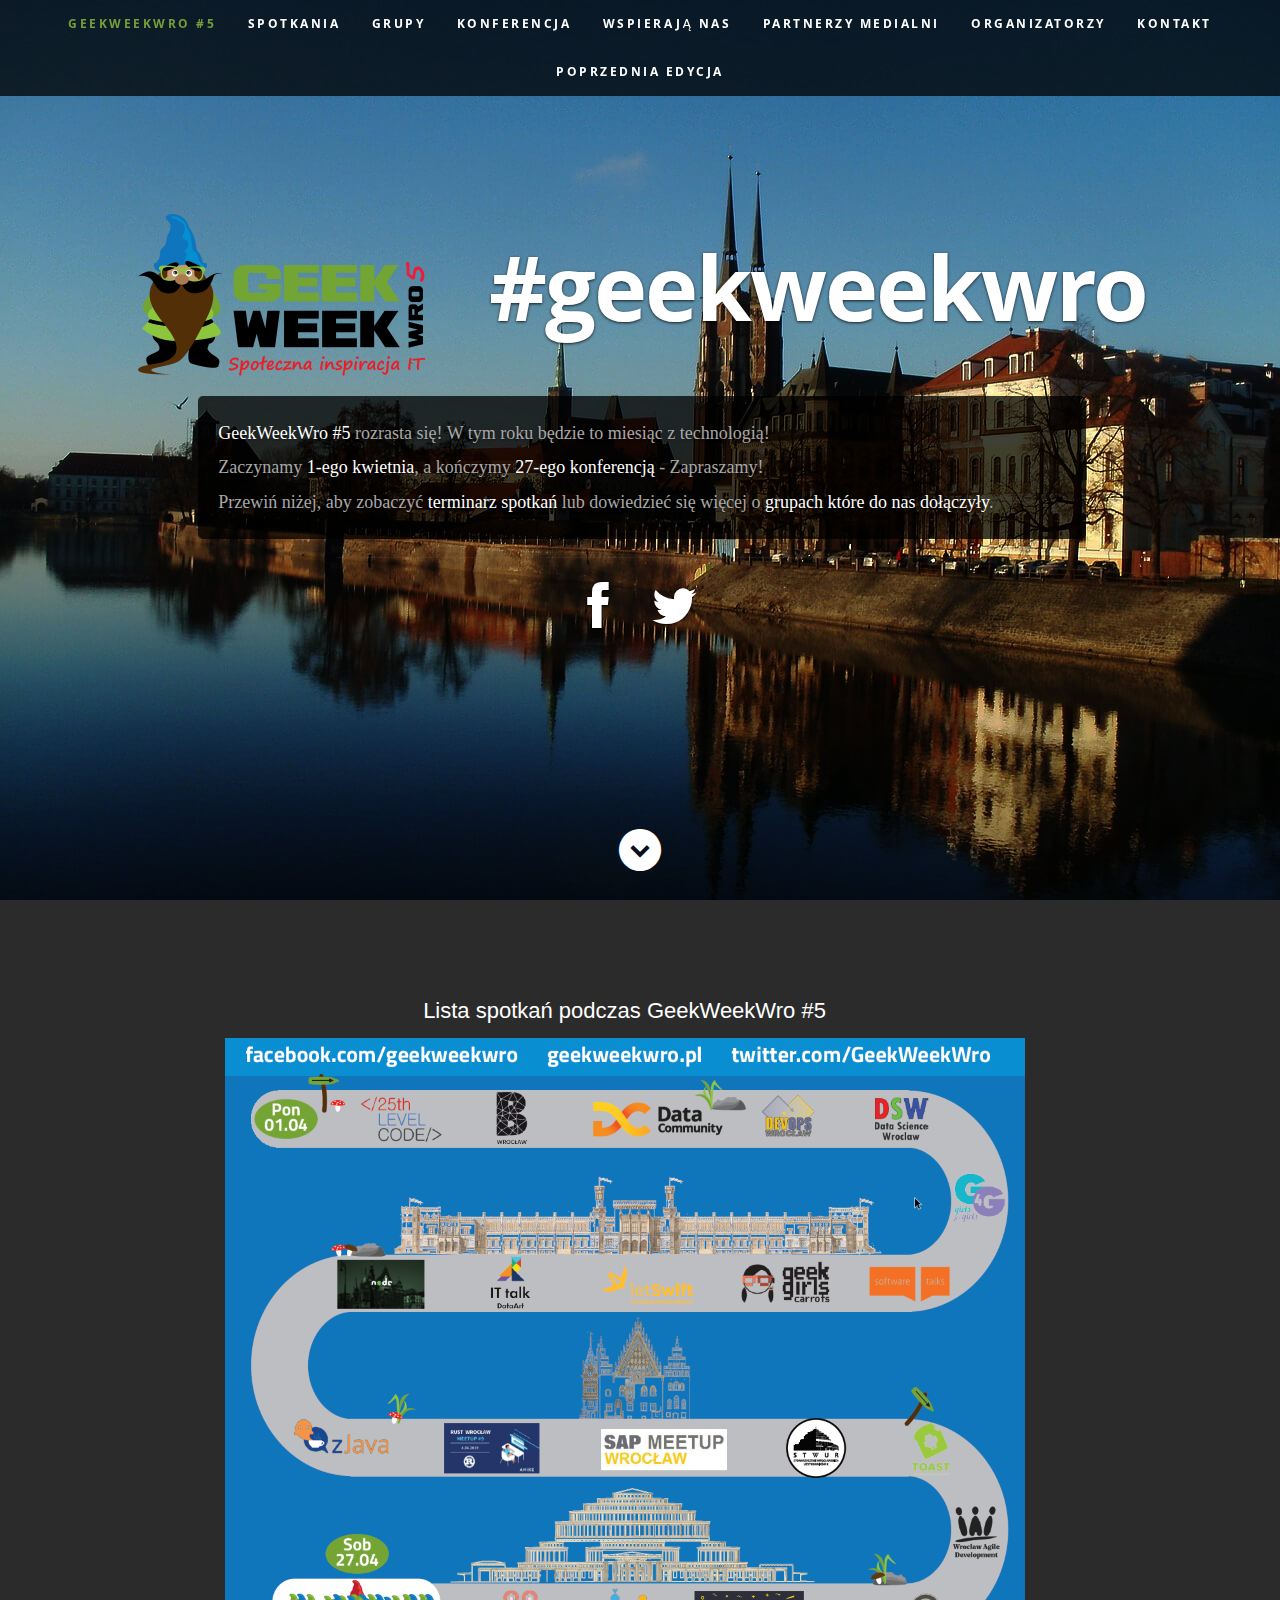
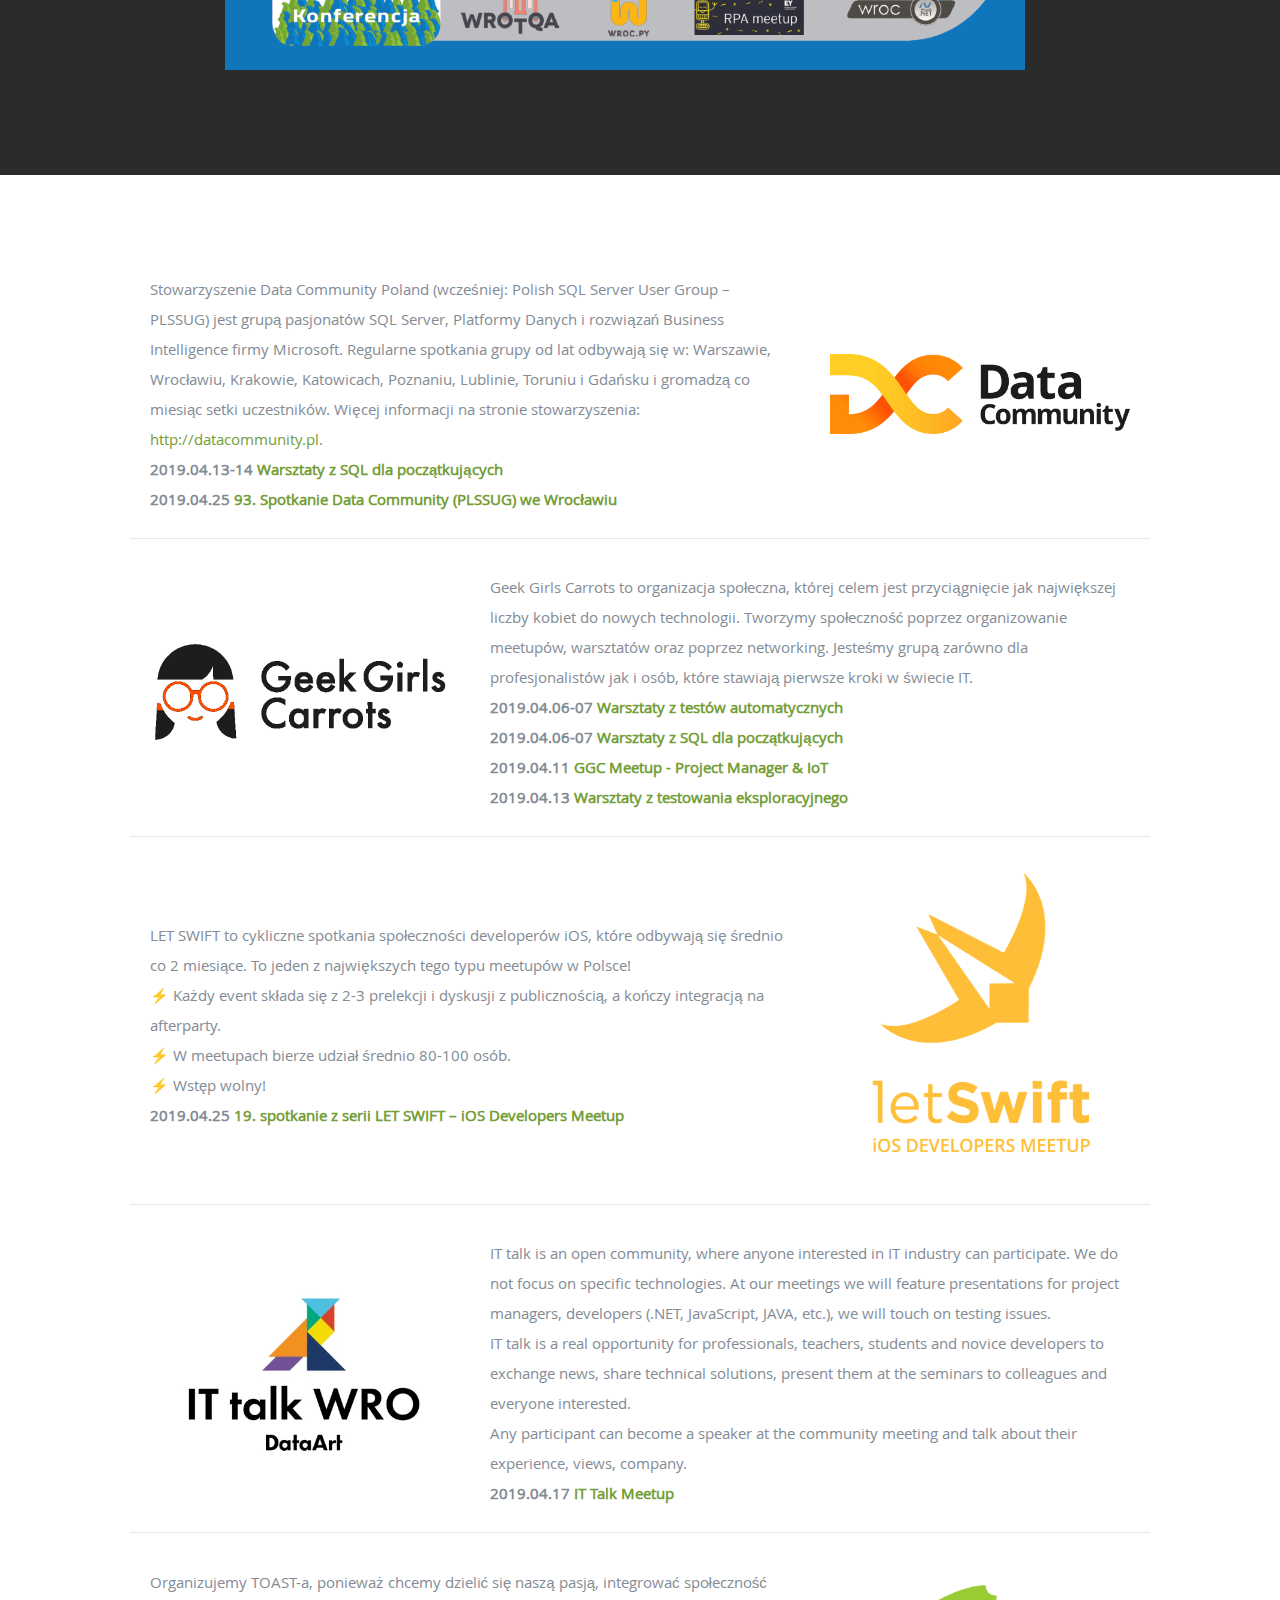
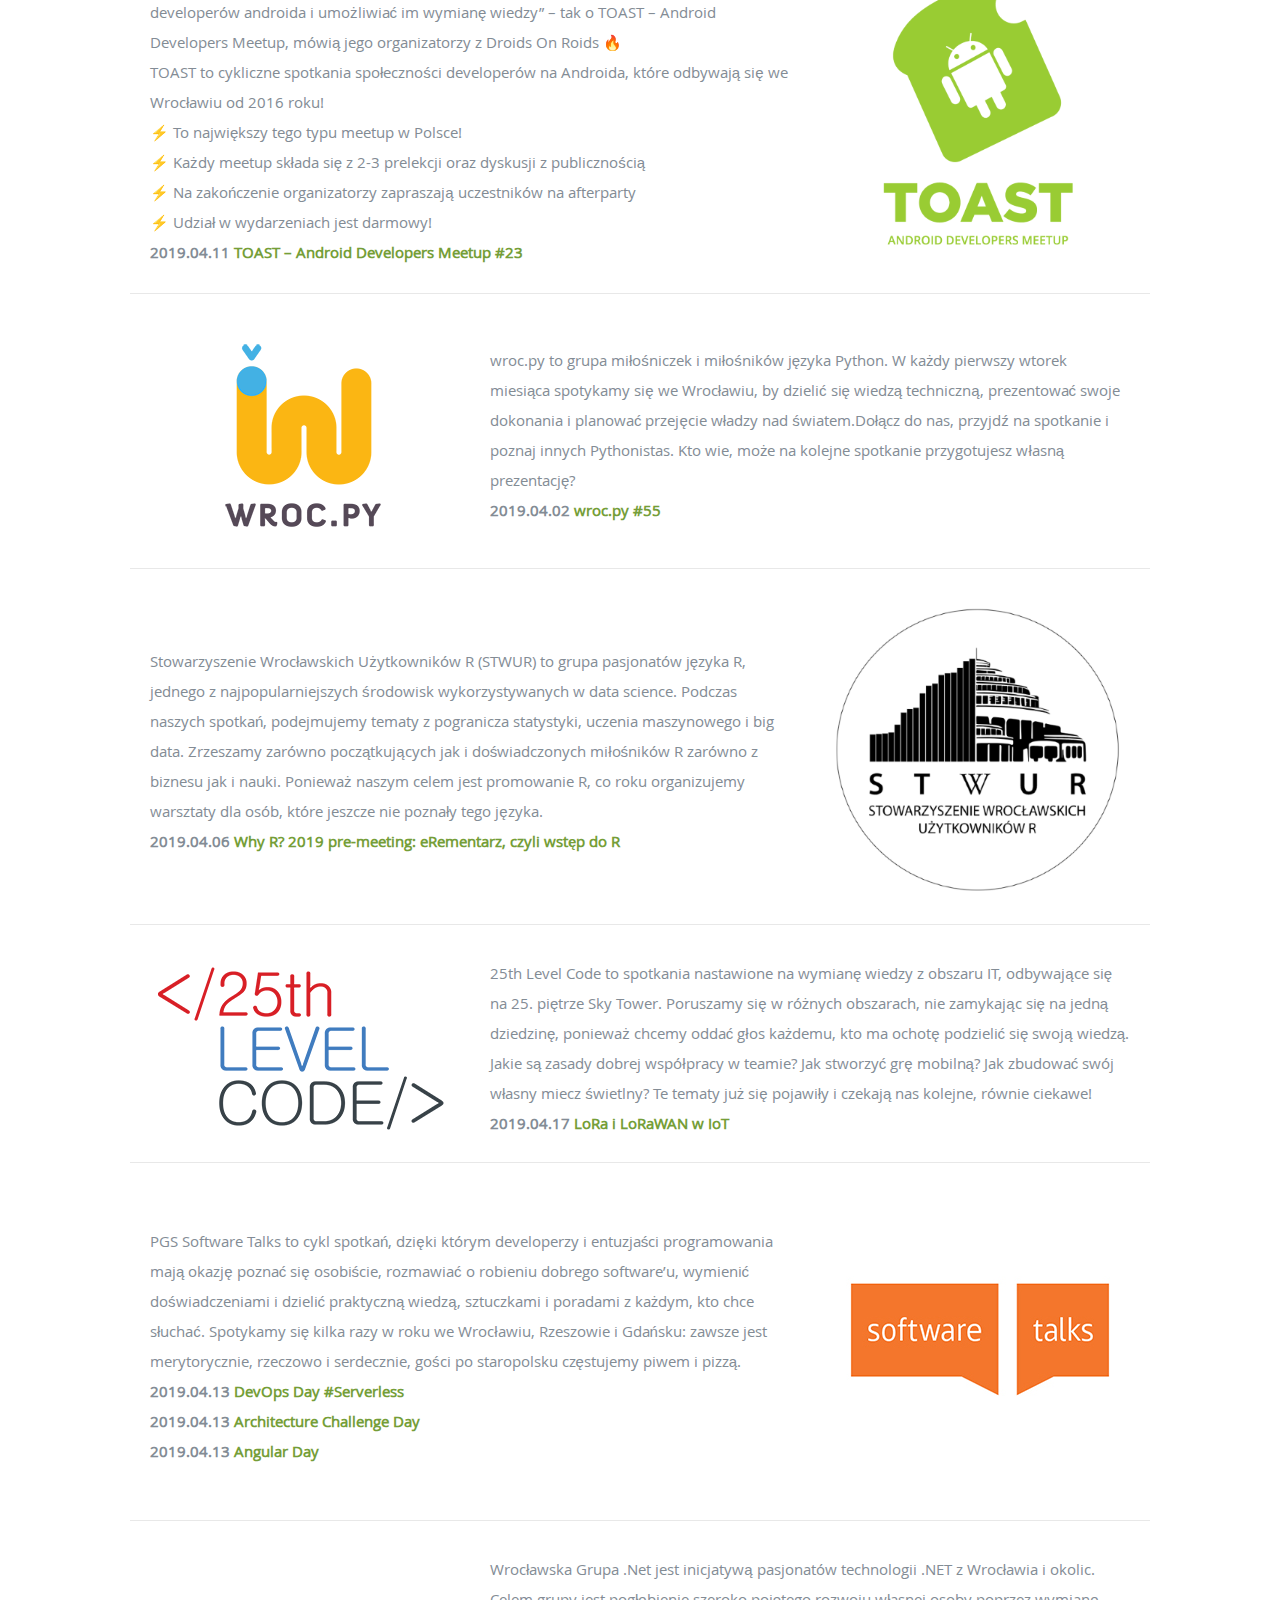
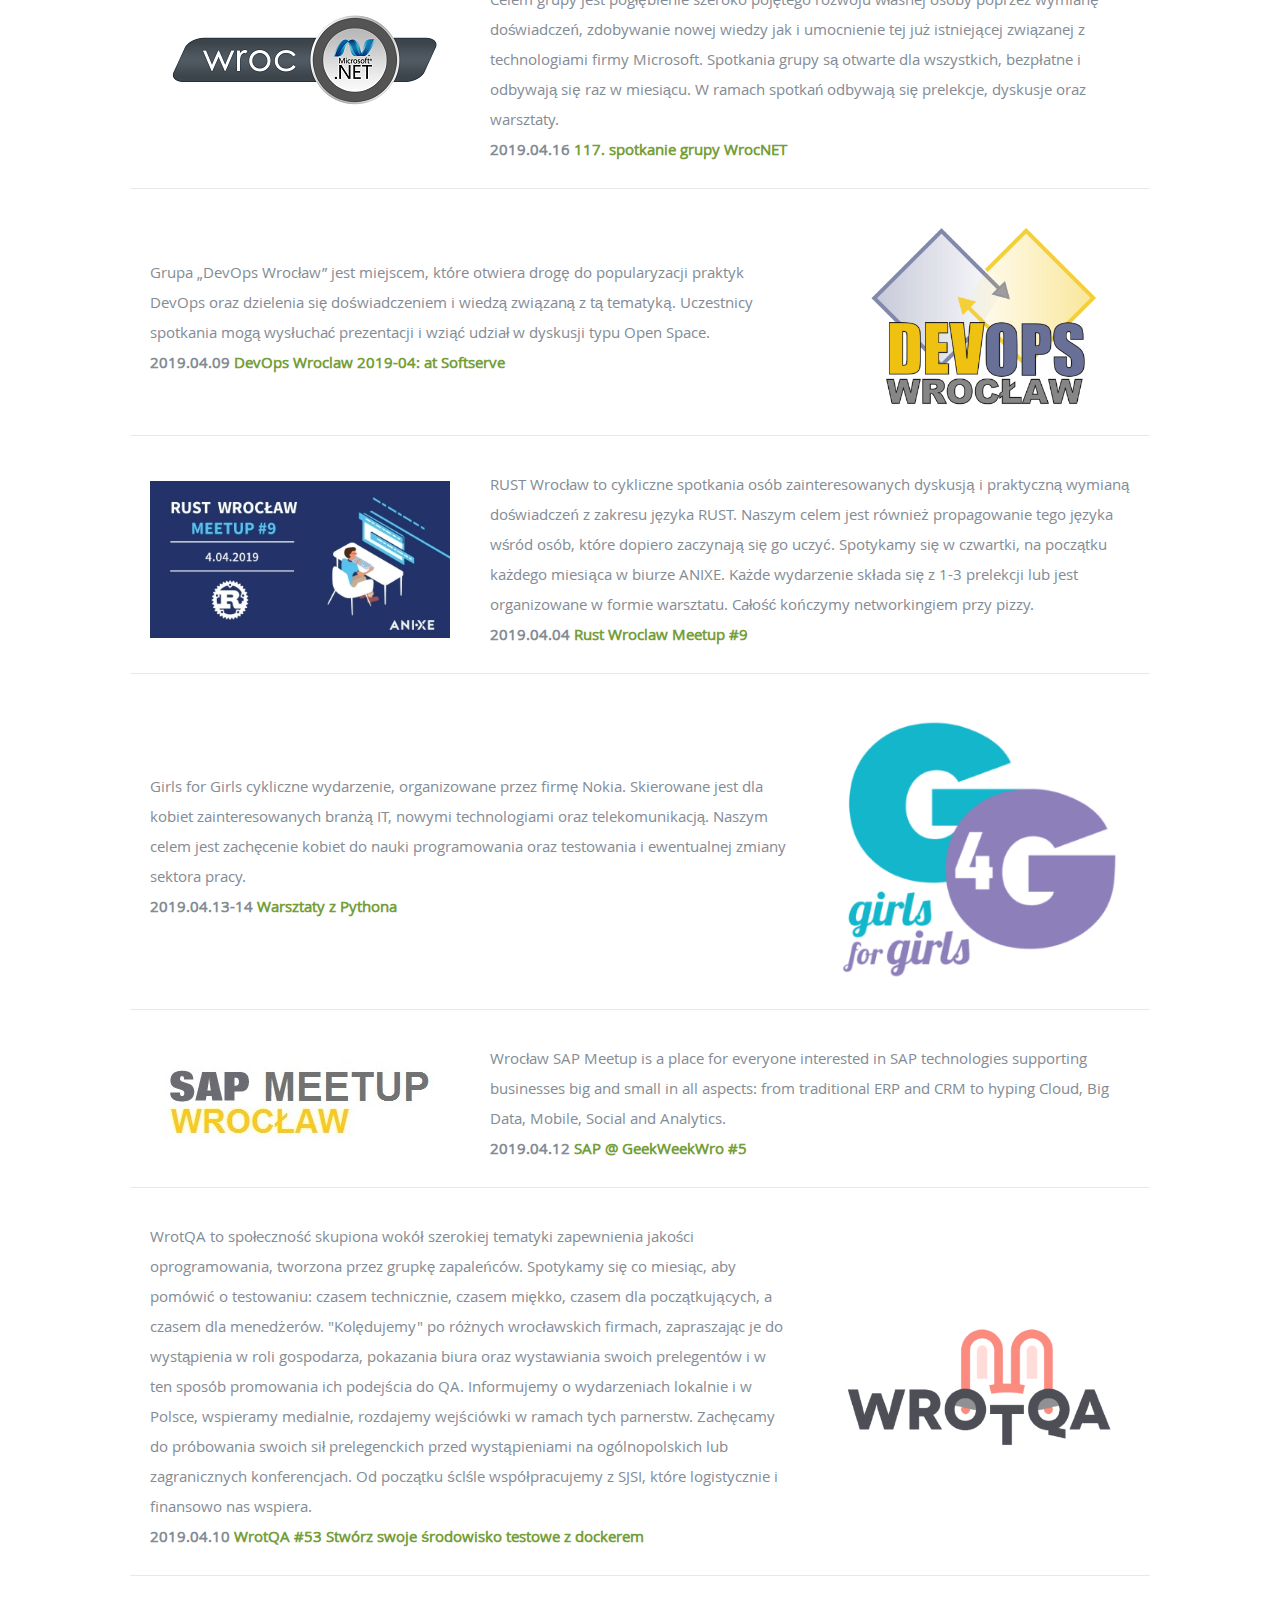
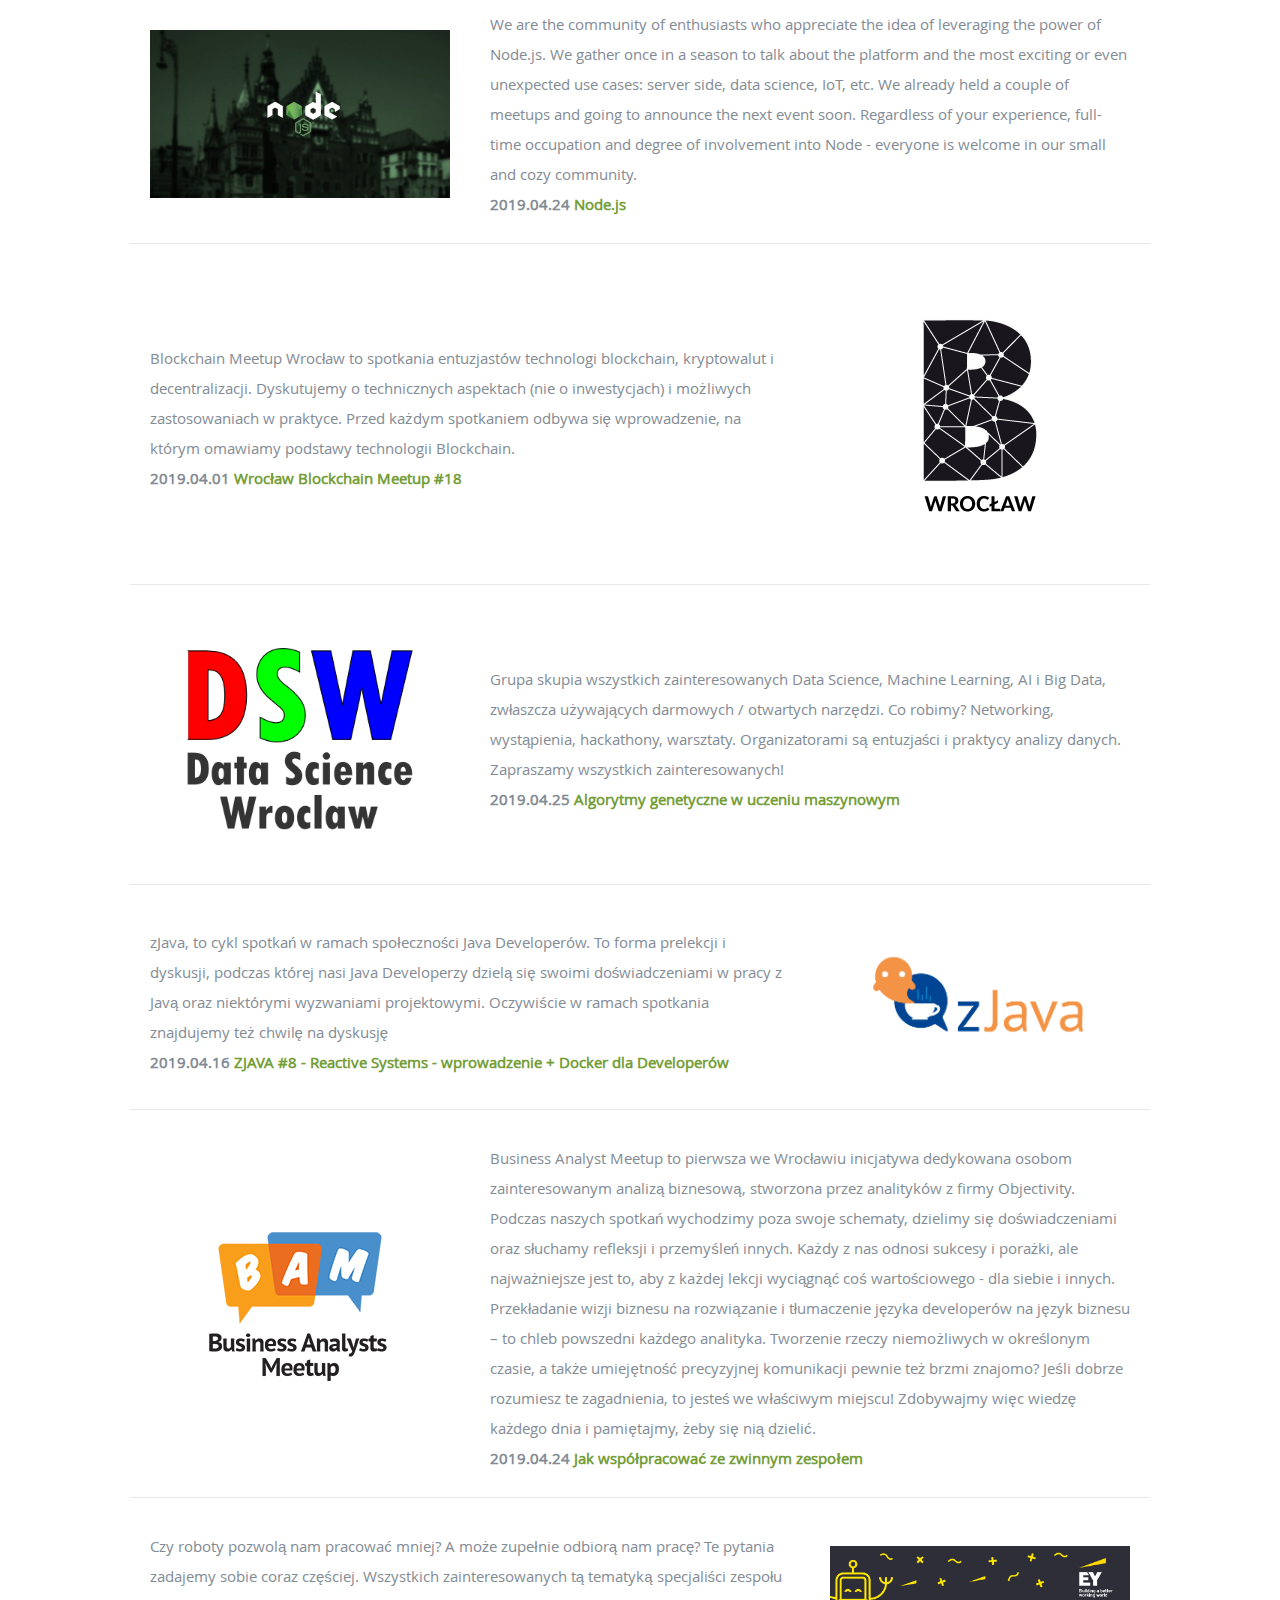
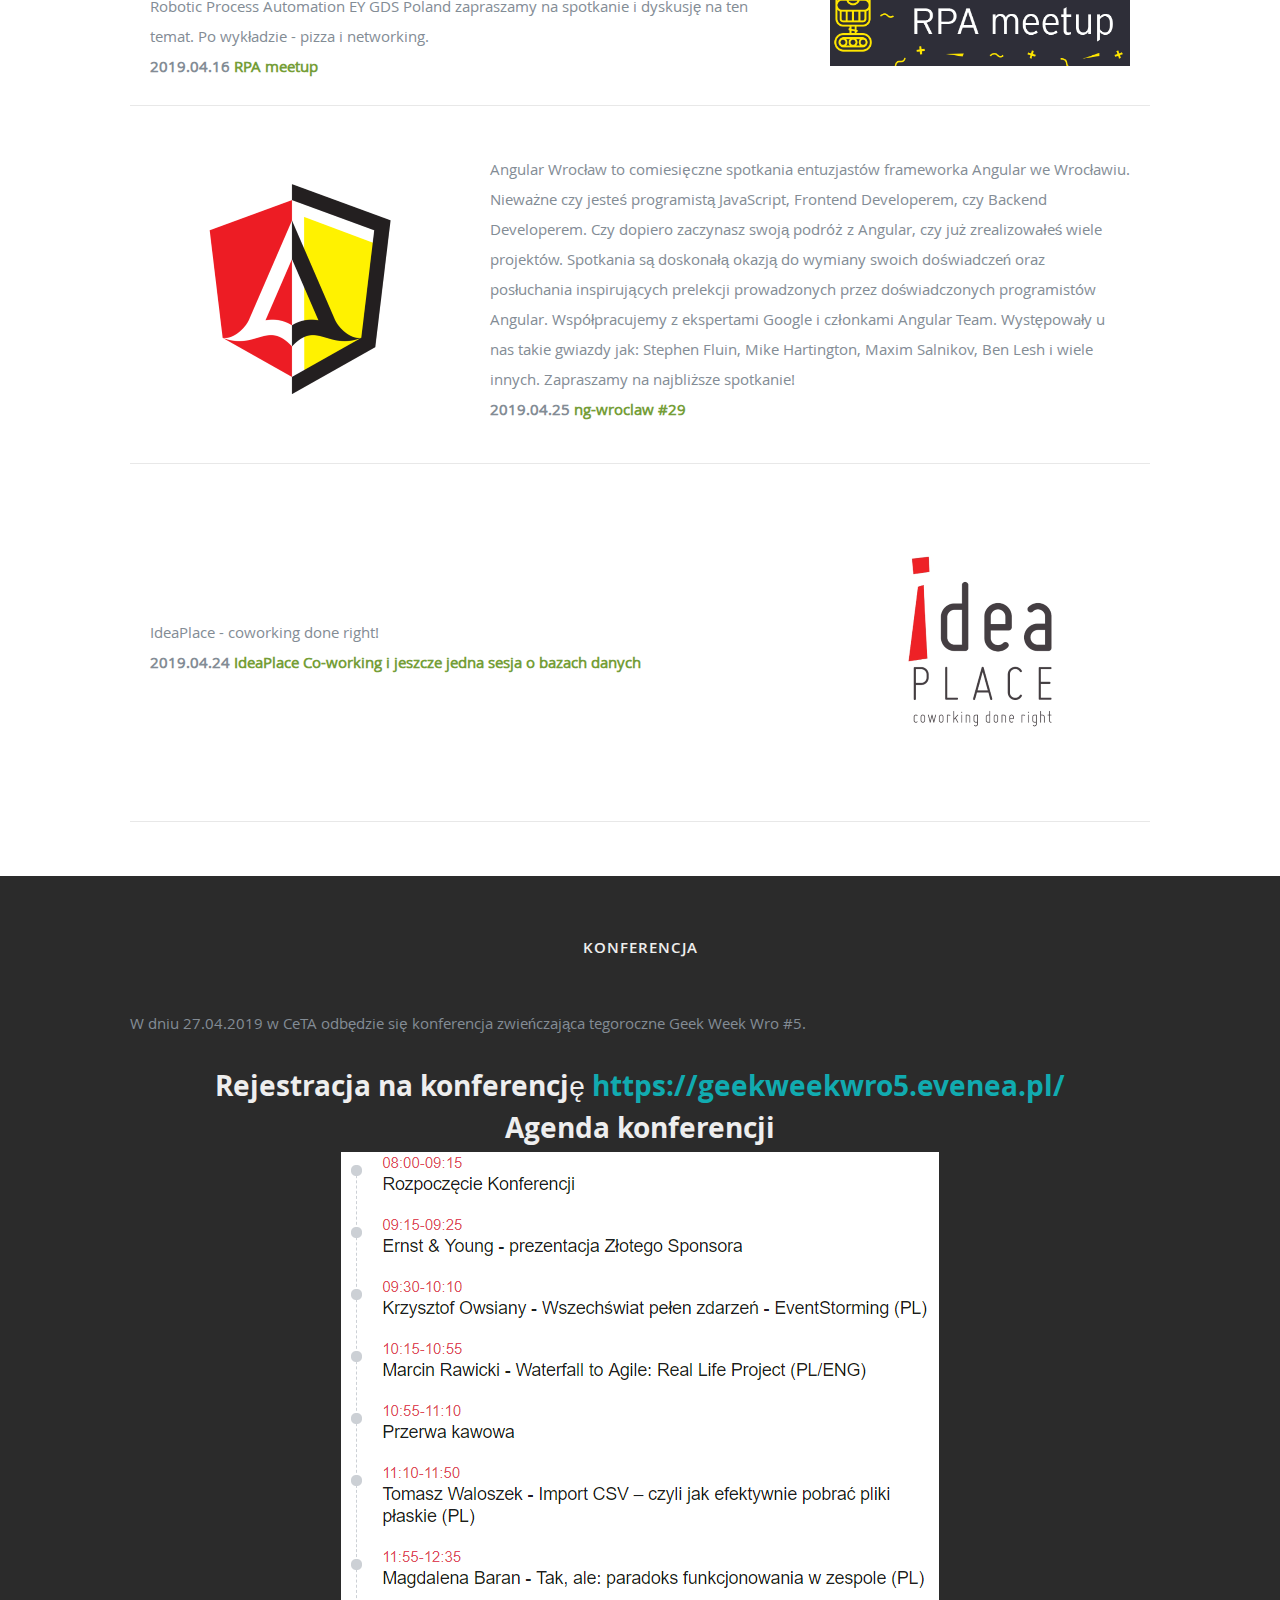
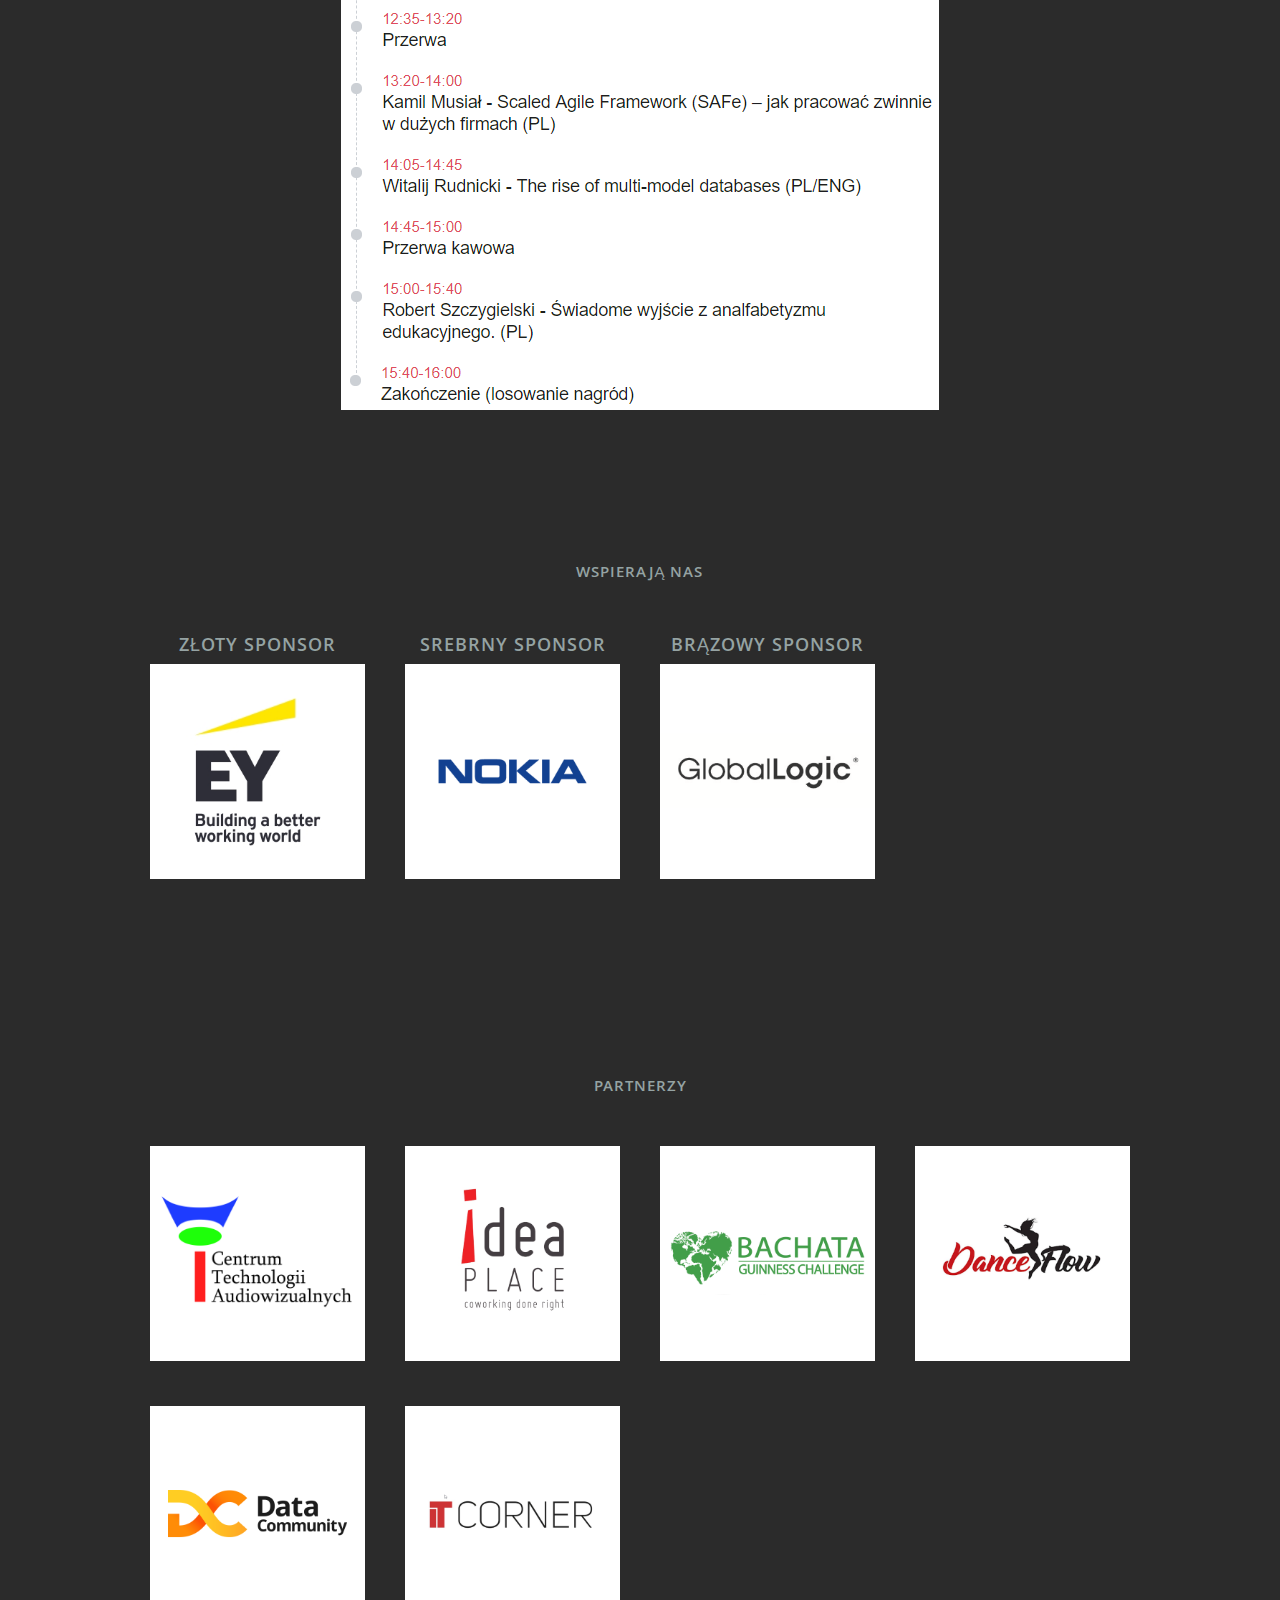
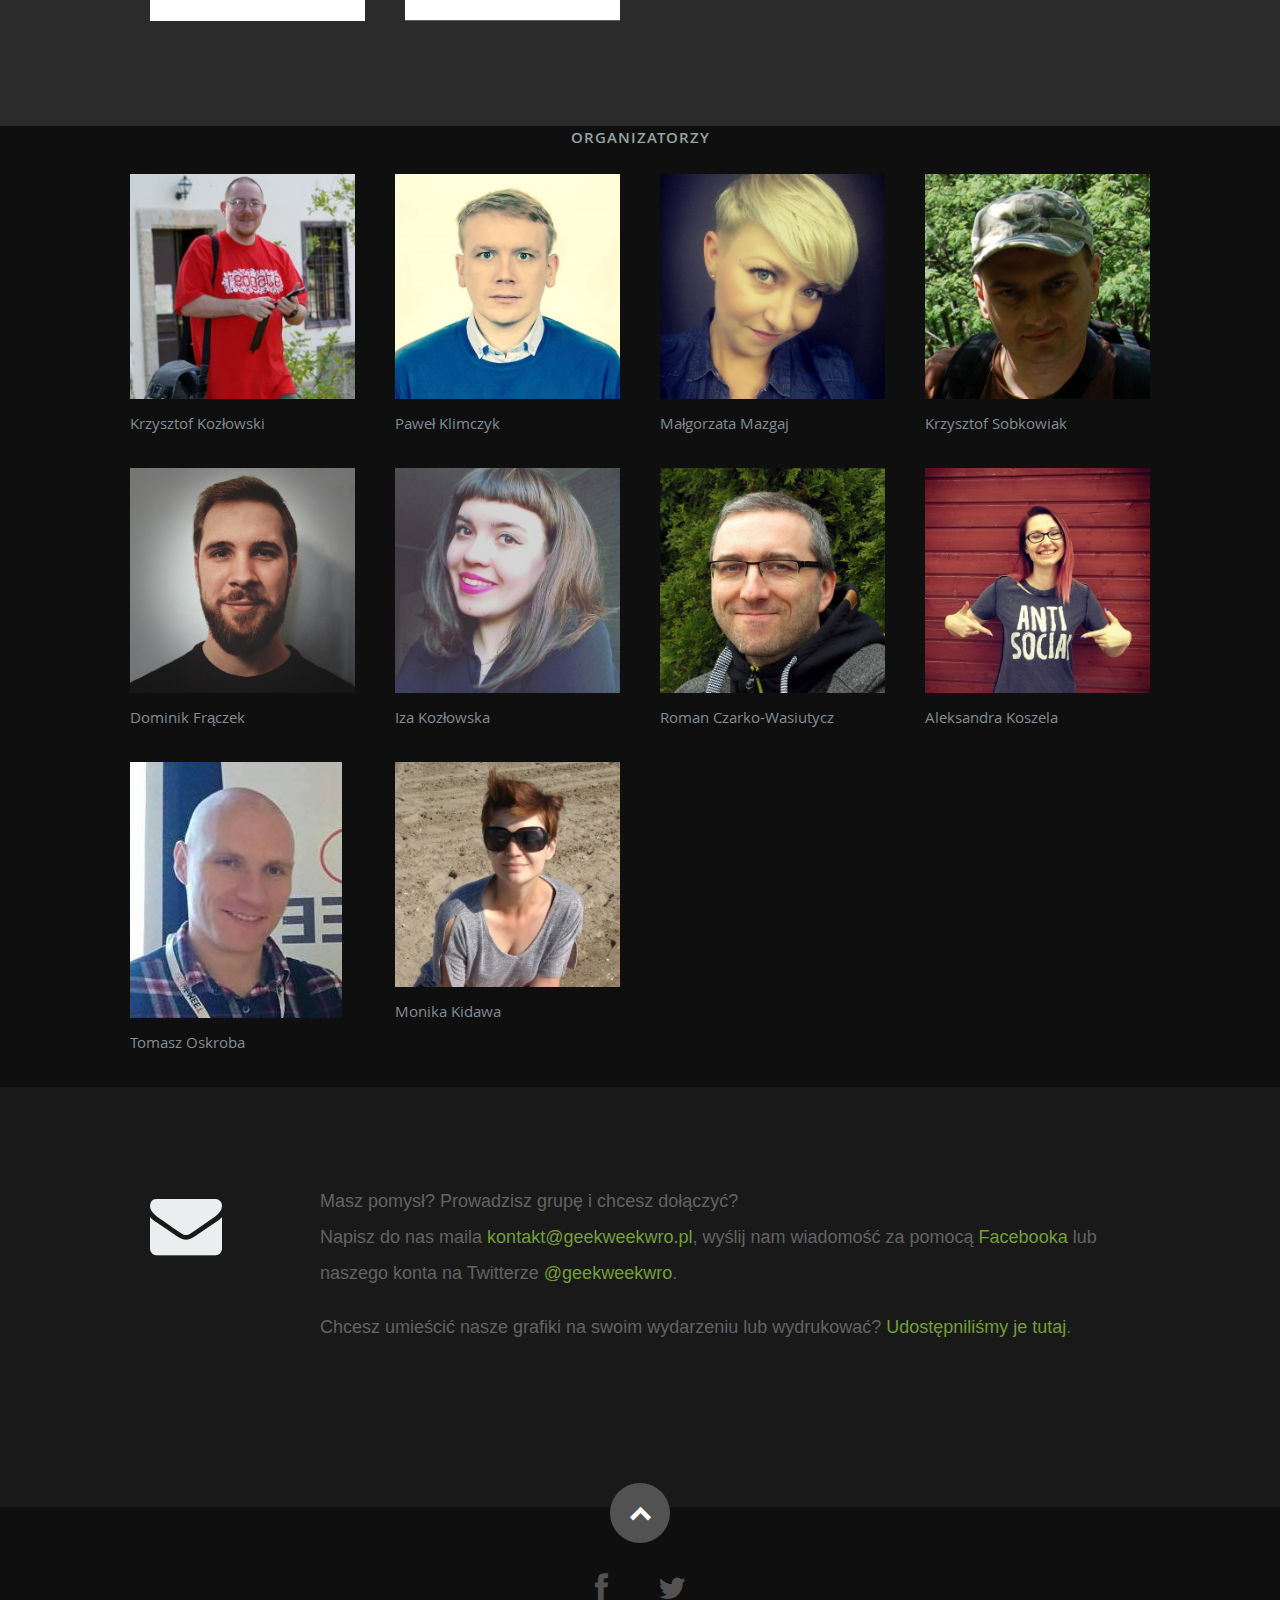
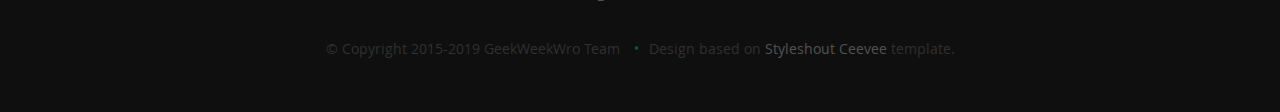
==== commit eb4fa0ae: "Added IdeaPlace event" ====
--- a/index.html
+++ b/index.html
@@ -580,6 +580,20 @@
                 </div>
             </div>
         </div>
+	<div class="row description">
+            <div class="eight columns header-col">
+		    IdeaPlace - coworking done right!
+                <div class="community-event">
+                    <span class="community-event-date">2019.04.24</span>
+                    <a href="hhttps://www.facebook.com/events/626930507780887/" target="_blank">IdeaPlace Co-working i jeszcze jedna sesja o bazach danych</a>
+                </div>
+            </div>
+            <div class="four columns header-col">
+                <a href="https://ideaplace.pl/pl/" target="_blank" title="Idea Place">
+                    <img alt="" src="images/sponsors/idea_logo.png">
+                </a>
+            </div>
+        </div>
     </section>
     <!-- Groups Section End-->
 
@@ -641,6 +655,7 @@
         <!-- row End -->
     </section>
     <!-- Sponsors Section End-->
+		
     <!-- MediaPartners Section-->
     <section id="mediapartners">
         <div class="row">
@@ -833,4 +848,4 @@
     </script>
 </body>
 
-</html>+</html>
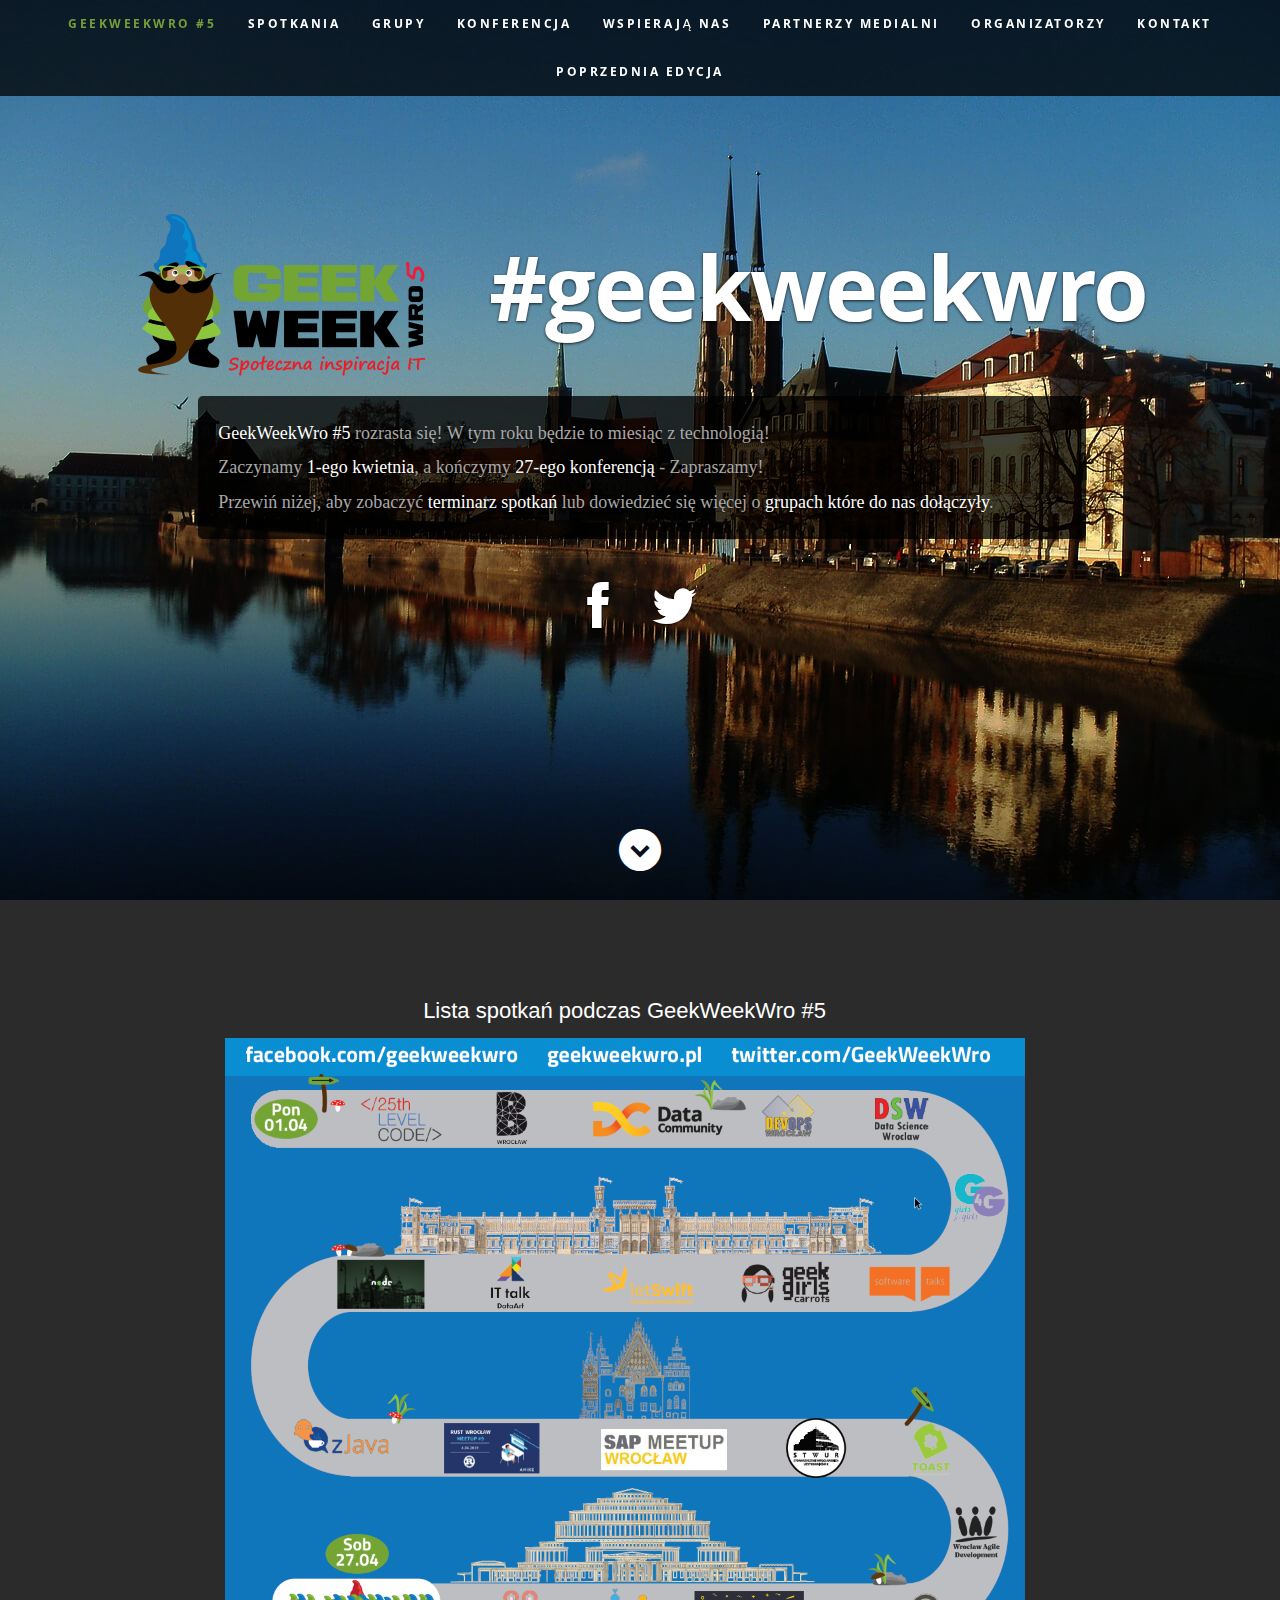
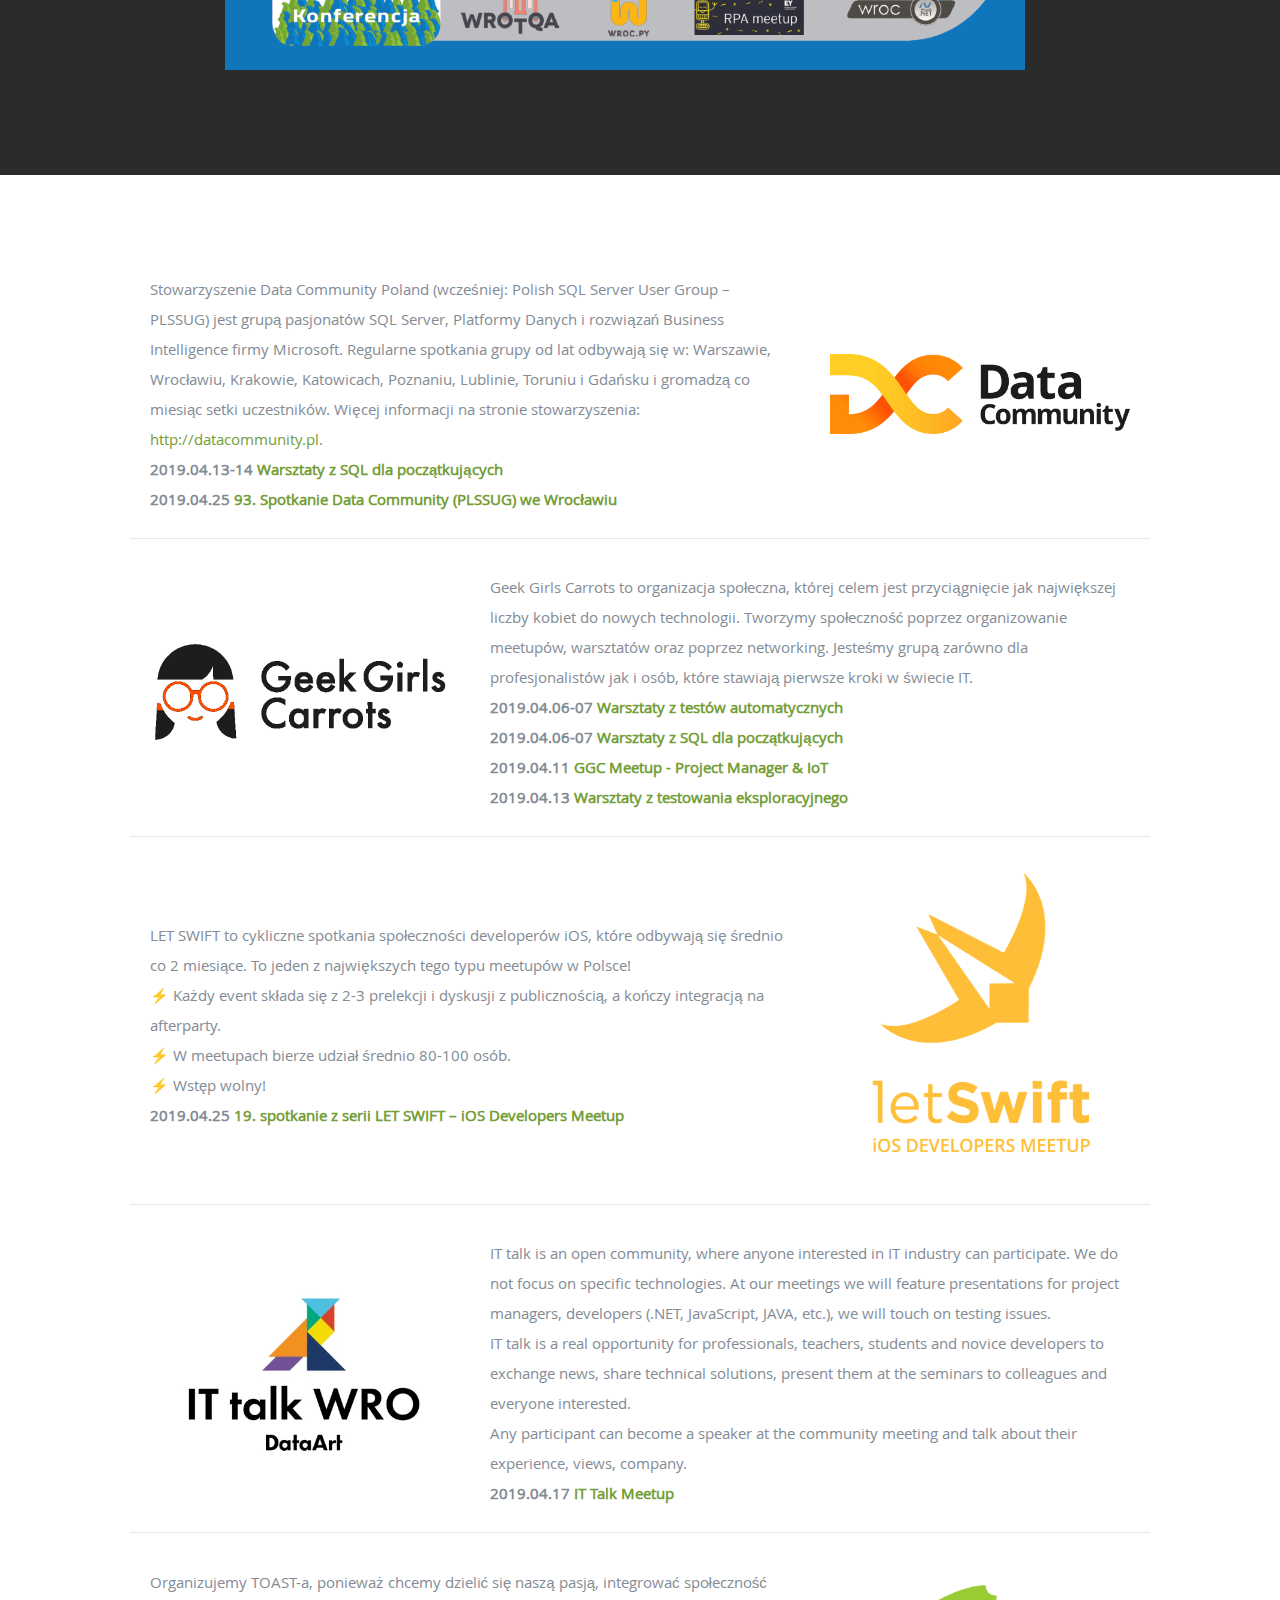
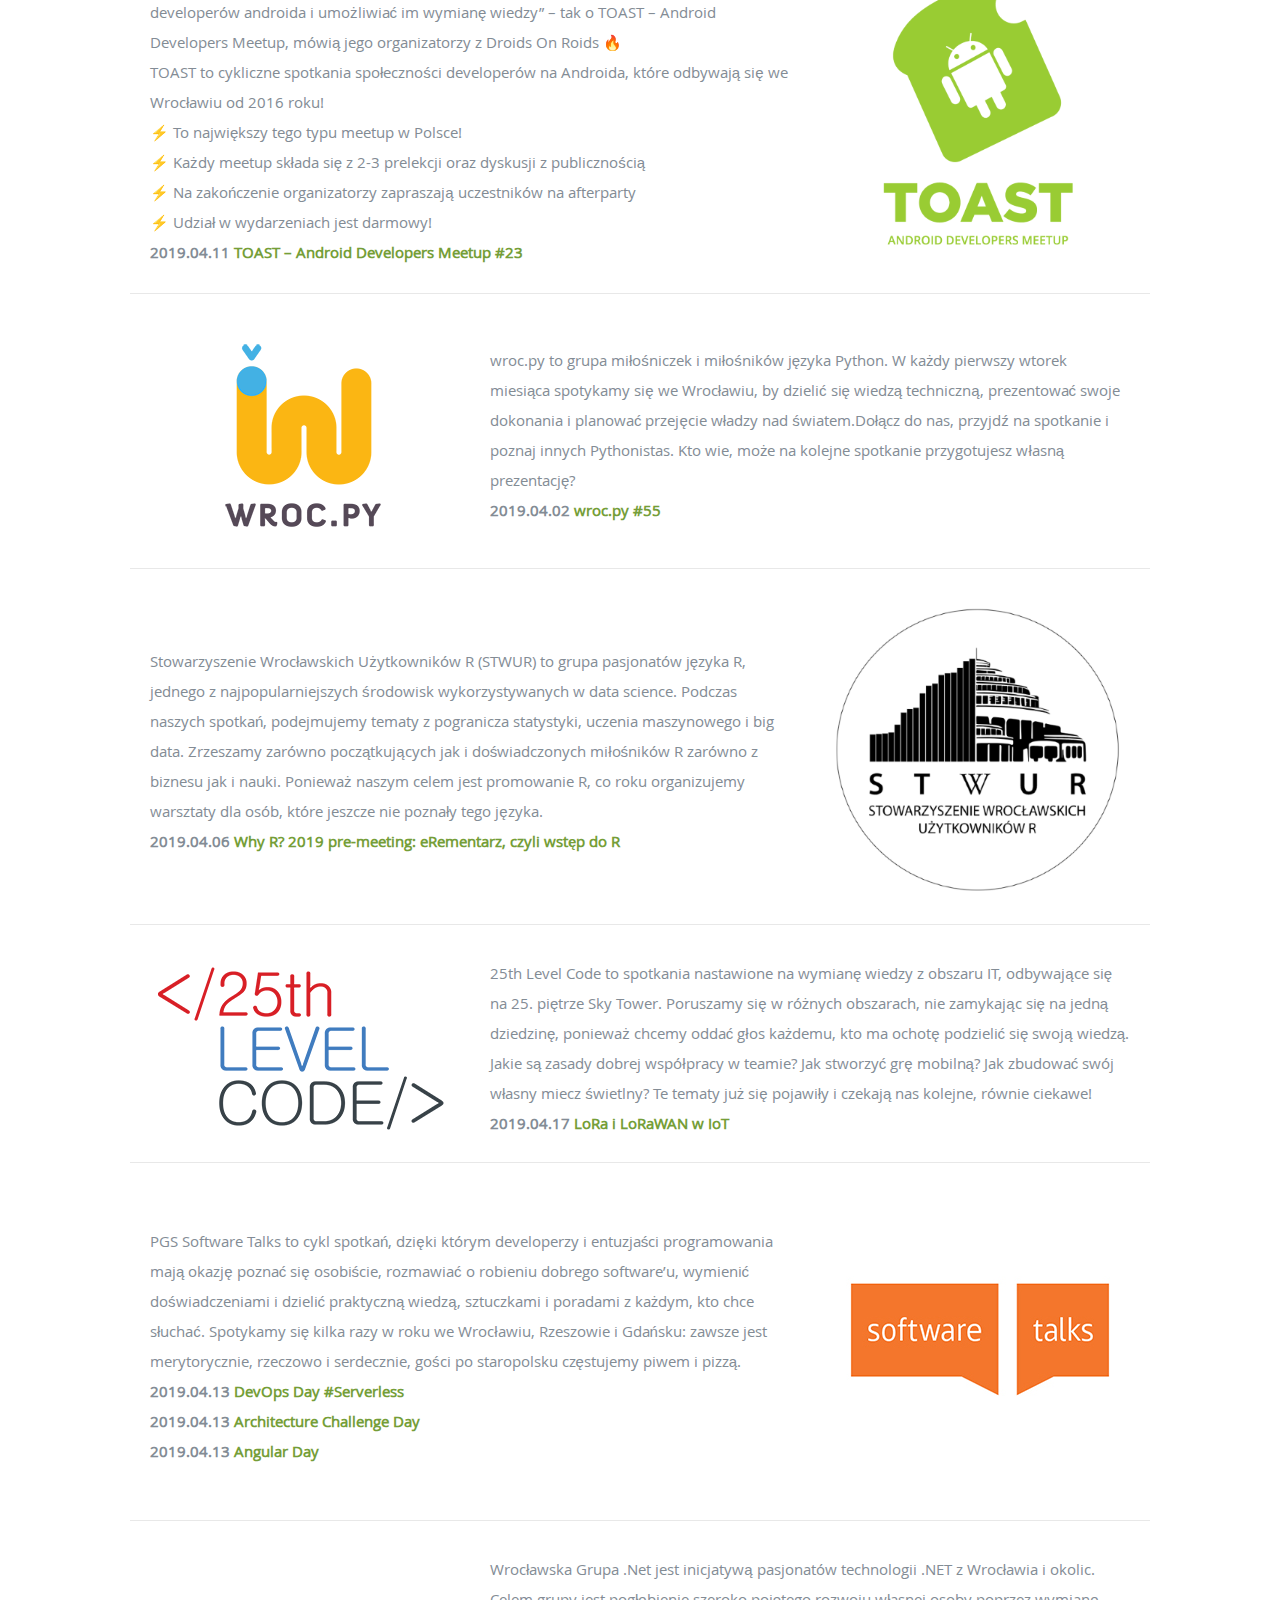
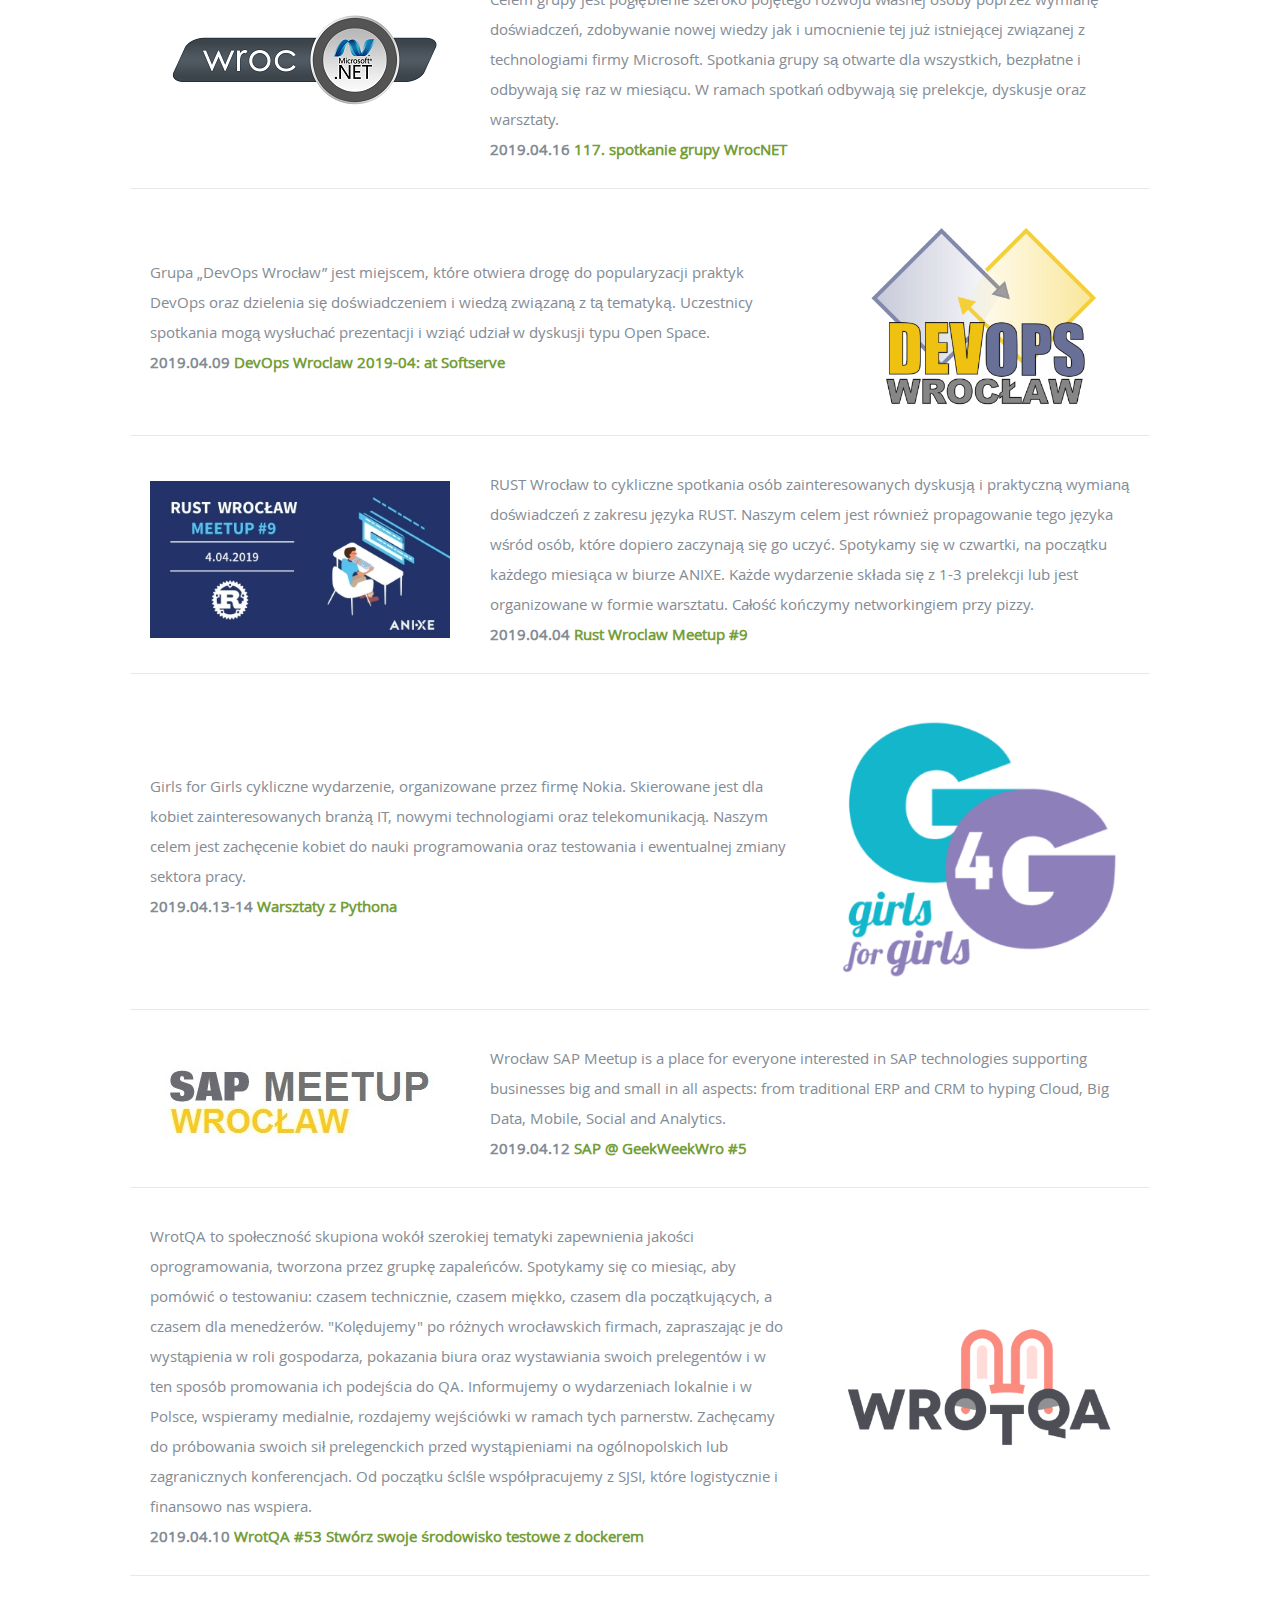
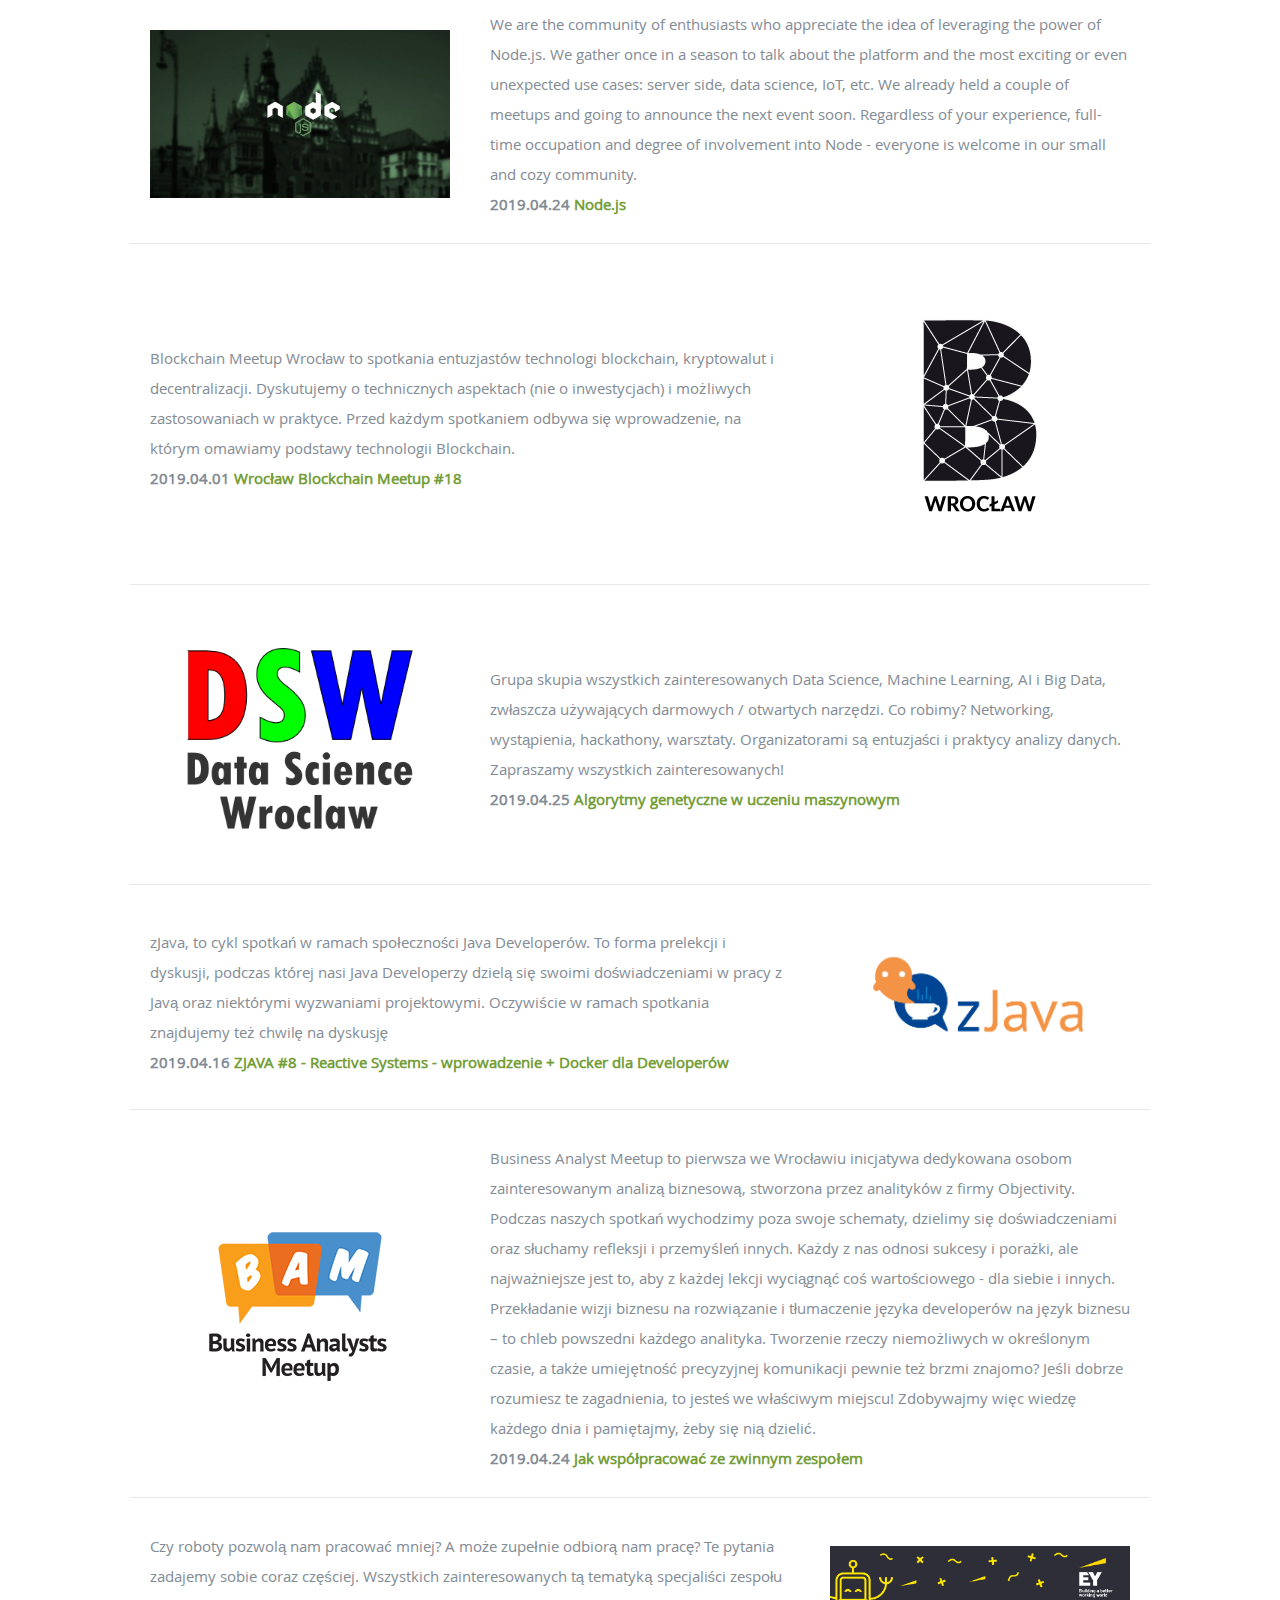
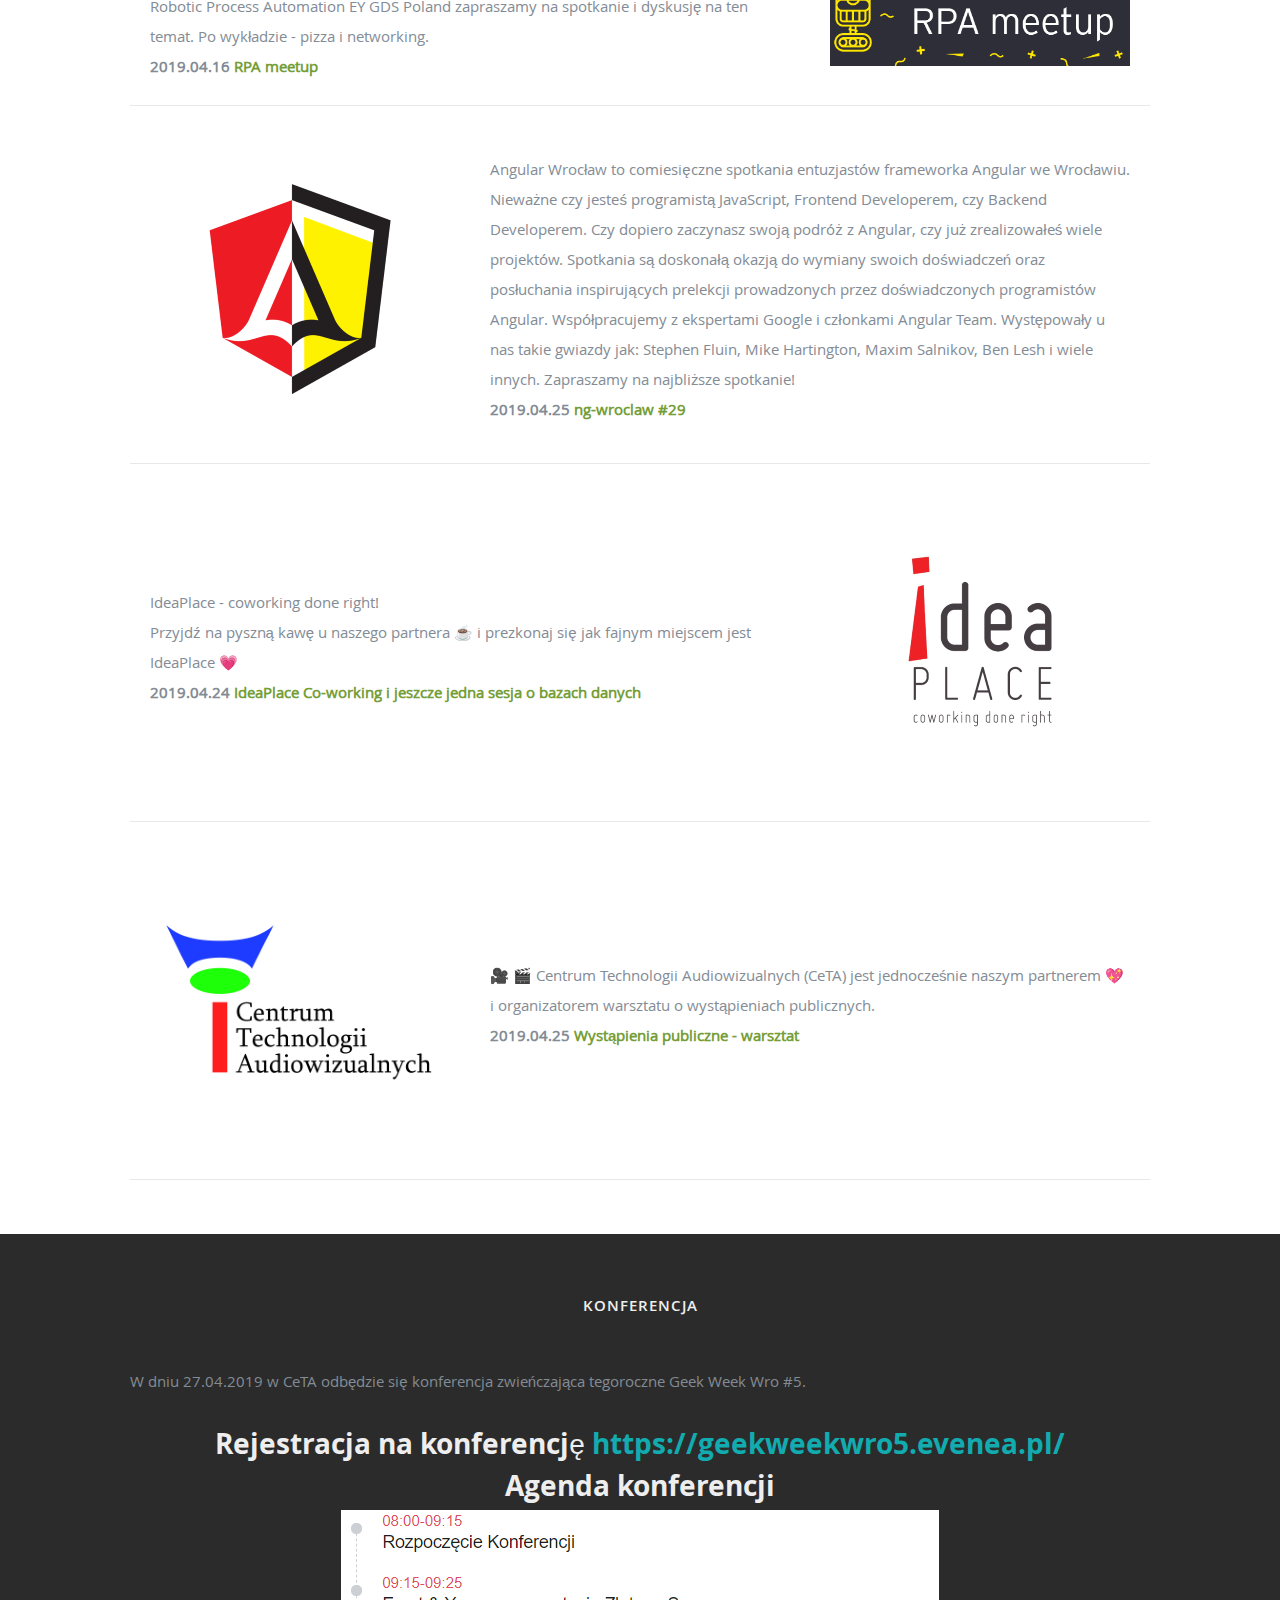
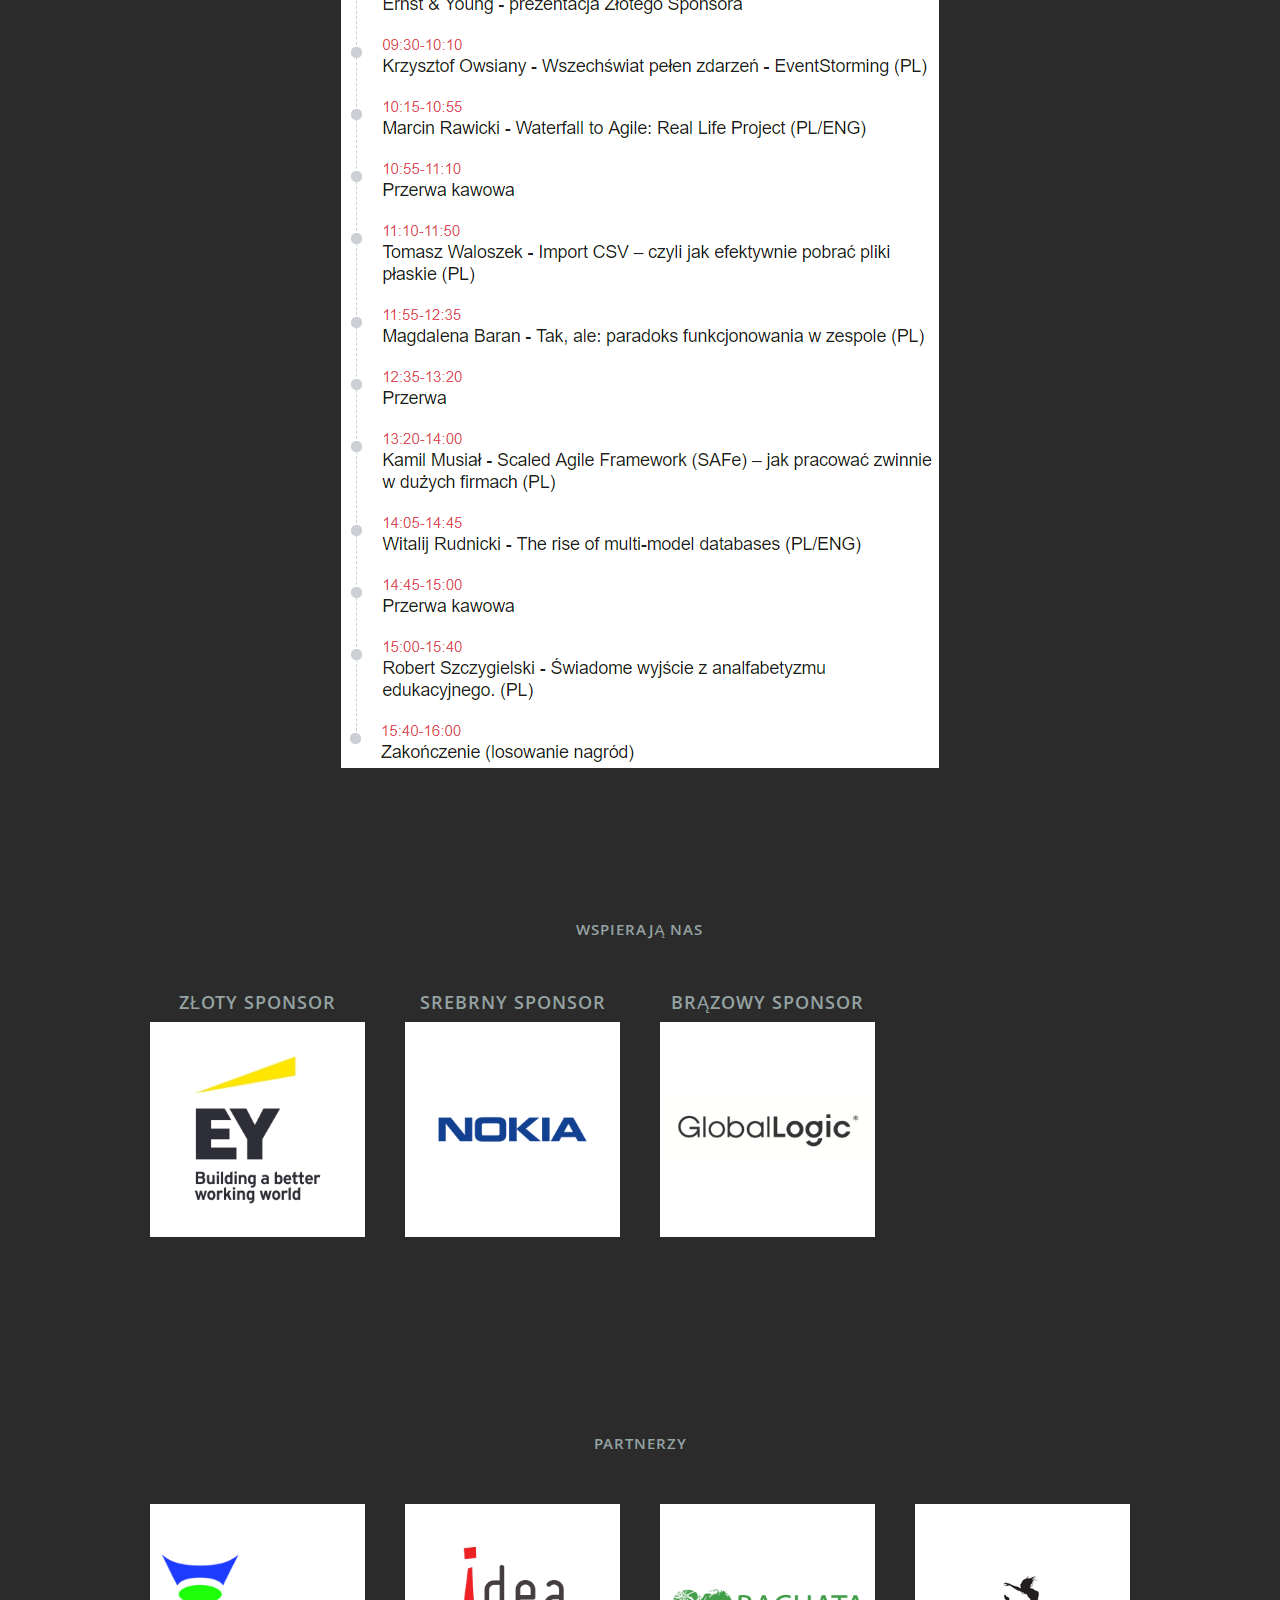
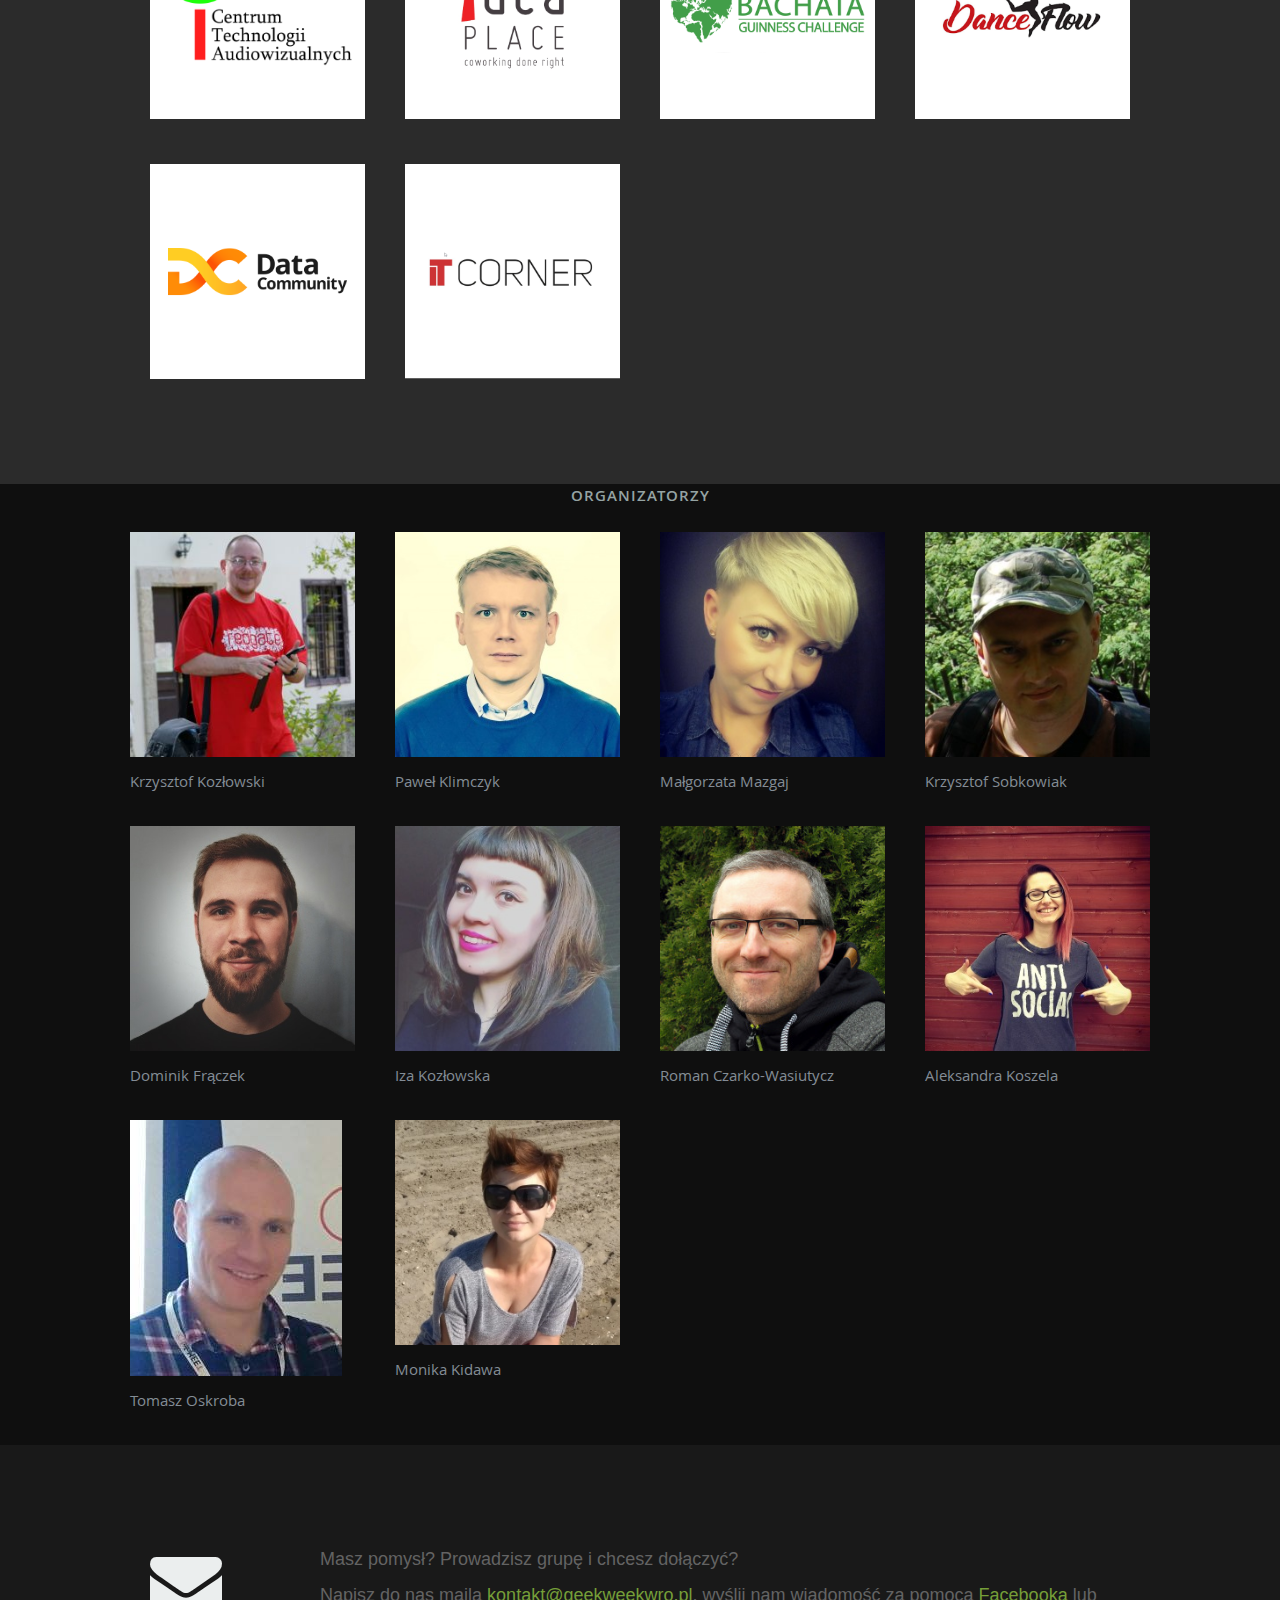
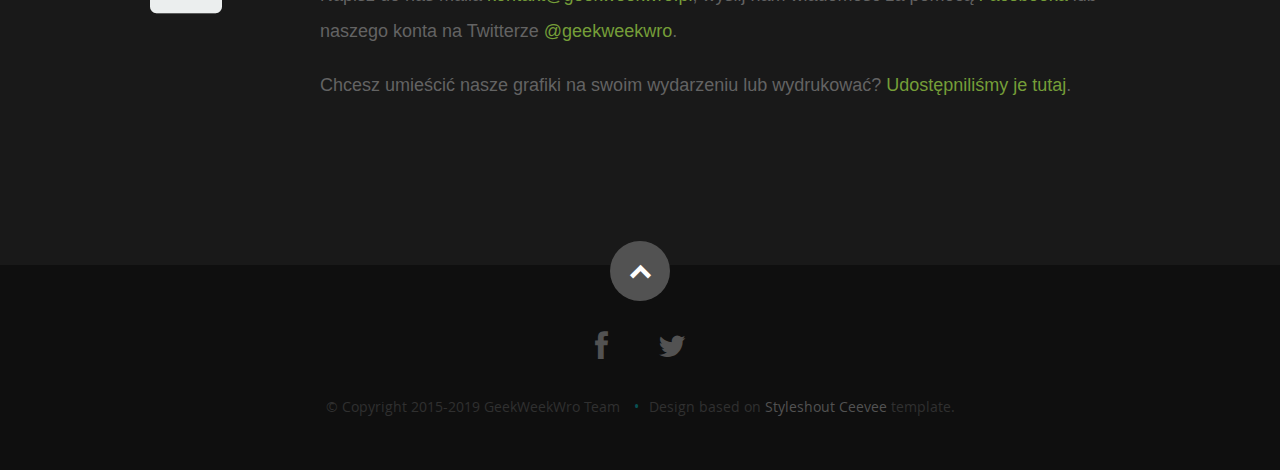
==== commit f289f548: "Updated IdeaPlace event and added CeTa event" ====
--- a/index.html
+++ b/index.html
@@ -582,10 +582,11 @@
         </div>
 	<div class="row description">
             <div class="eight columns header-col">
-		    IdeaPlace - coworking done right!
+		    IdeaPlace - coworking done right! <br/>
+		    Przyjdź na pyszną kawę u naszego partnera ☕ i prezkonaj się jak fajnym miejscem jest IdeaPlace 💗
                 <div class="community-event">
                     <span class="community-event-date">2019.04.24</span>
-                    <a href="hhttps://www.facebook.com/events/626930507780887/" target="_blank">IdeaPlace Co-working i jeszcze jedna sesja o bazach danych</a>
+                    <a href="https://www.facebook.com/events/626930507780887/" target="_blank">IdeaPlace Co-working i jeszcze jedna sesja o bazach danych</a>
                 </div>
             </div>
             <div class="four columns header-col">
@@ -593,7 +594,21 @@
                     <img alt="" src="images/sponsors/idea_logo.png">
                 </a>
             </div>
-        </div>
+        </div>		
+	<div class="row description">
+            <div class="four columns header-col">
+                <a href="http://filmstudioceta.pl/ target="_blank" title="CeTA">
+                    <img alt="" src="images/sponsors/ceta.png">
+                </a>
+            </div>
+            <div class="eight columns header-col">
+		🎥 🎬 Centrum Technologii Audiowizualnych (CeTA) jest jednocześnie naszym partnerem 💖 i organizatorem warsztatu o wystąpieniach publicznych.
+                <div class="community-event">
+                    <span class="community-event-date">2019.04.25</span>
+                    <a href="https://www.facebook.com/events/2673345136025877/" target="_blank">Wystąpienia publiczne - warsztat</a>
+                </div>
+            </div>
+        </div>		
     </section>
     <!-- Groups Section End-->
 
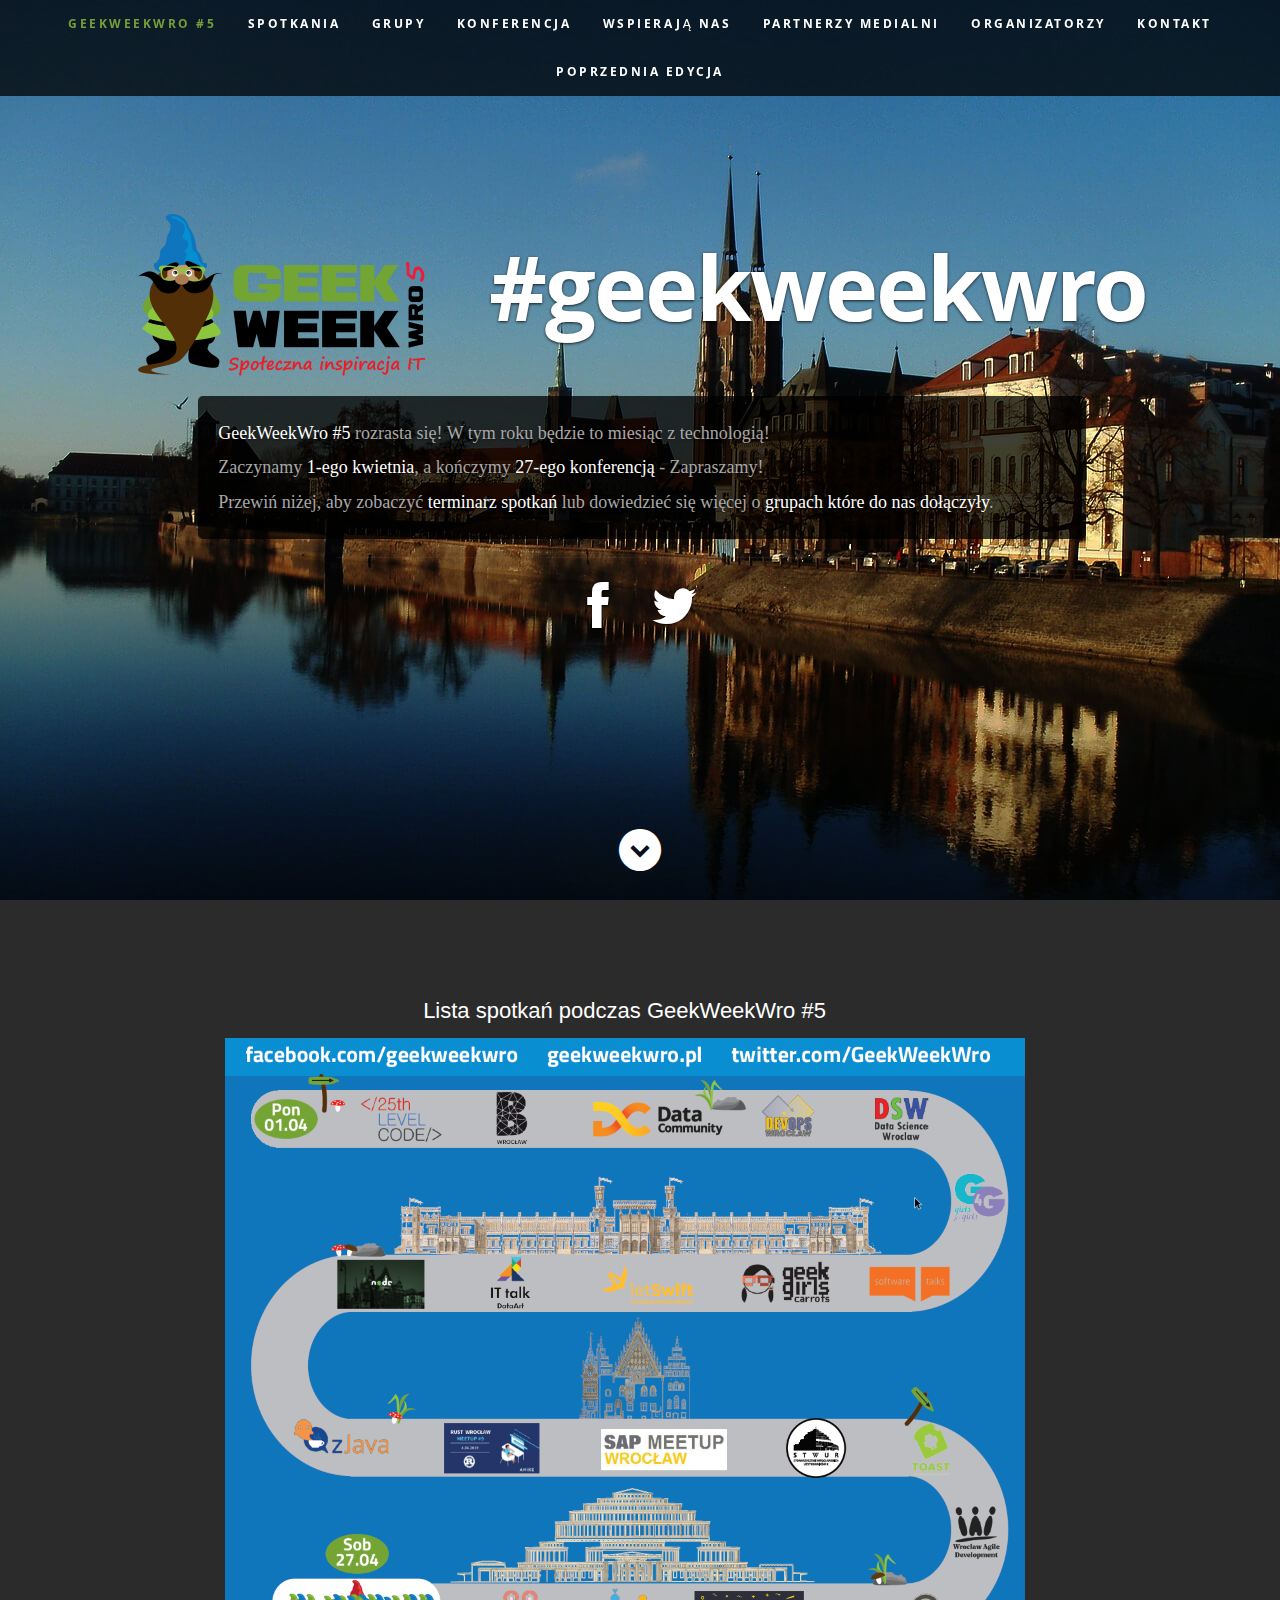
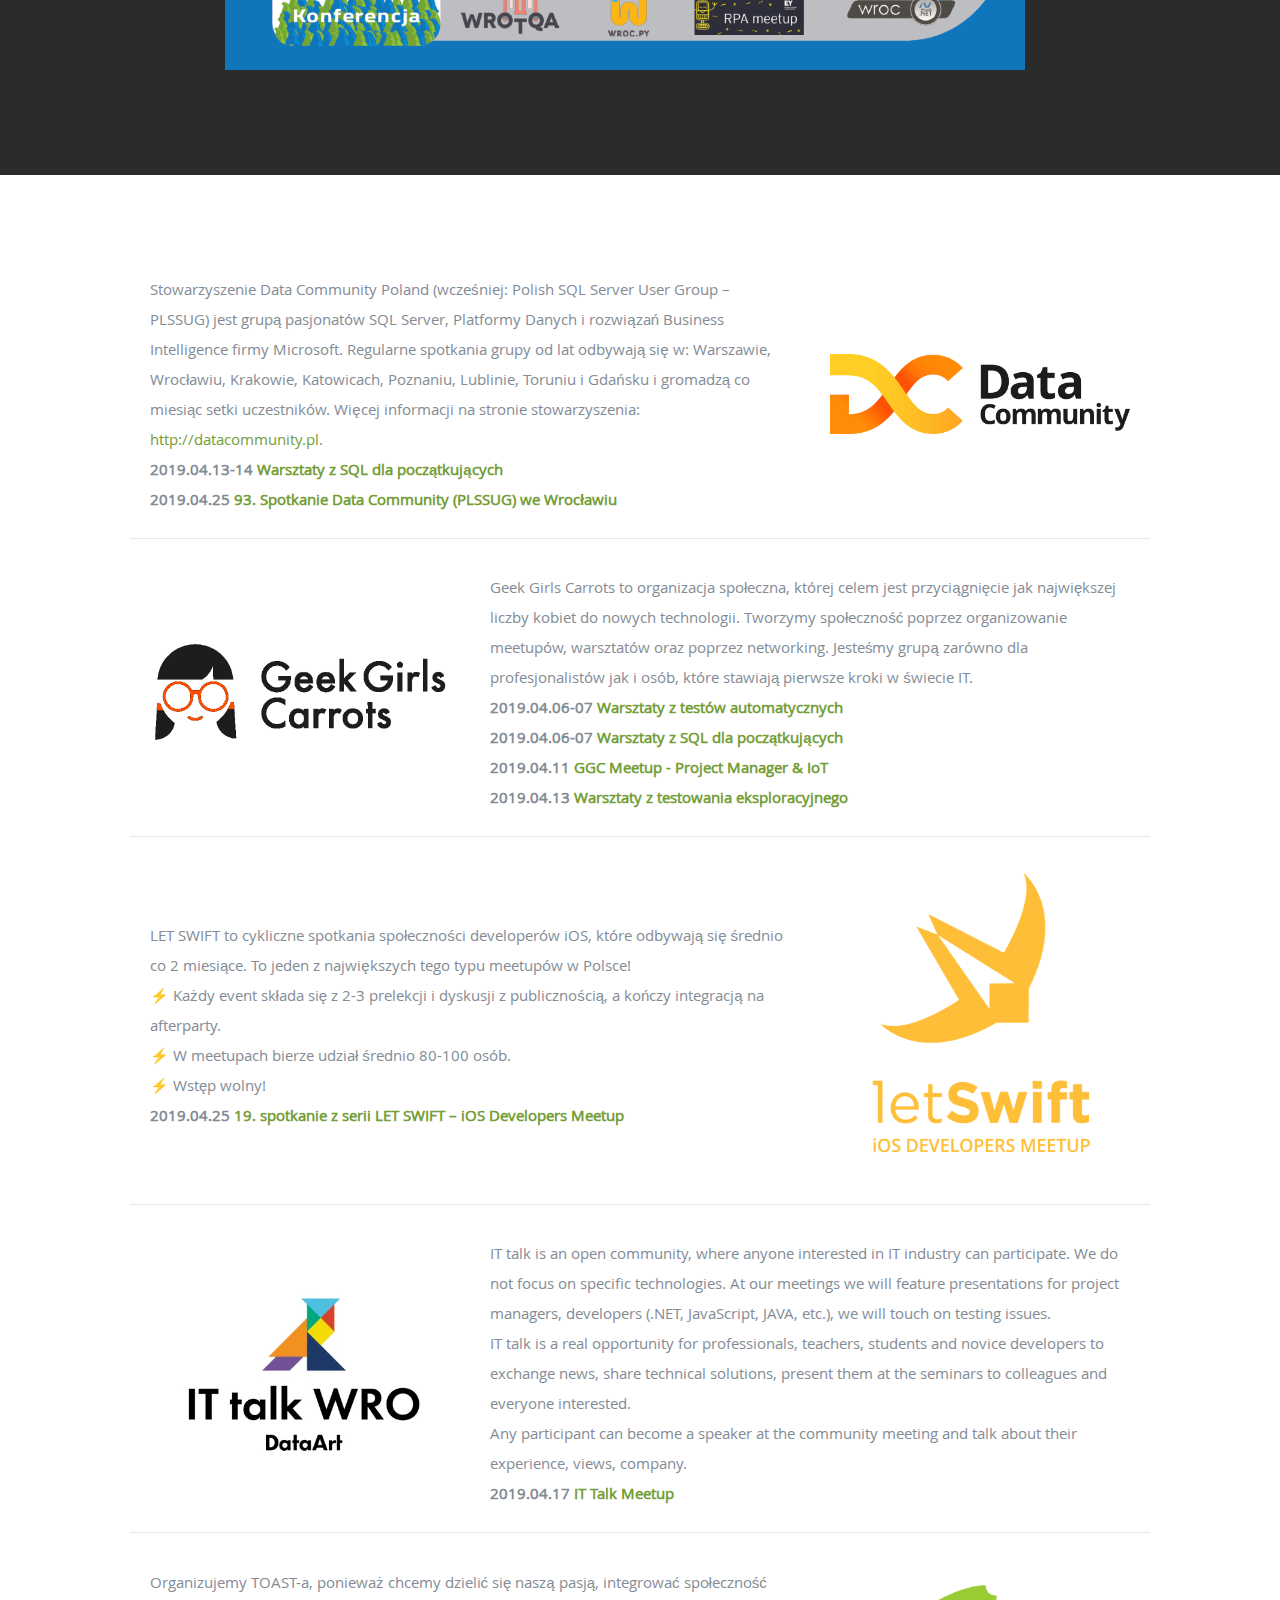
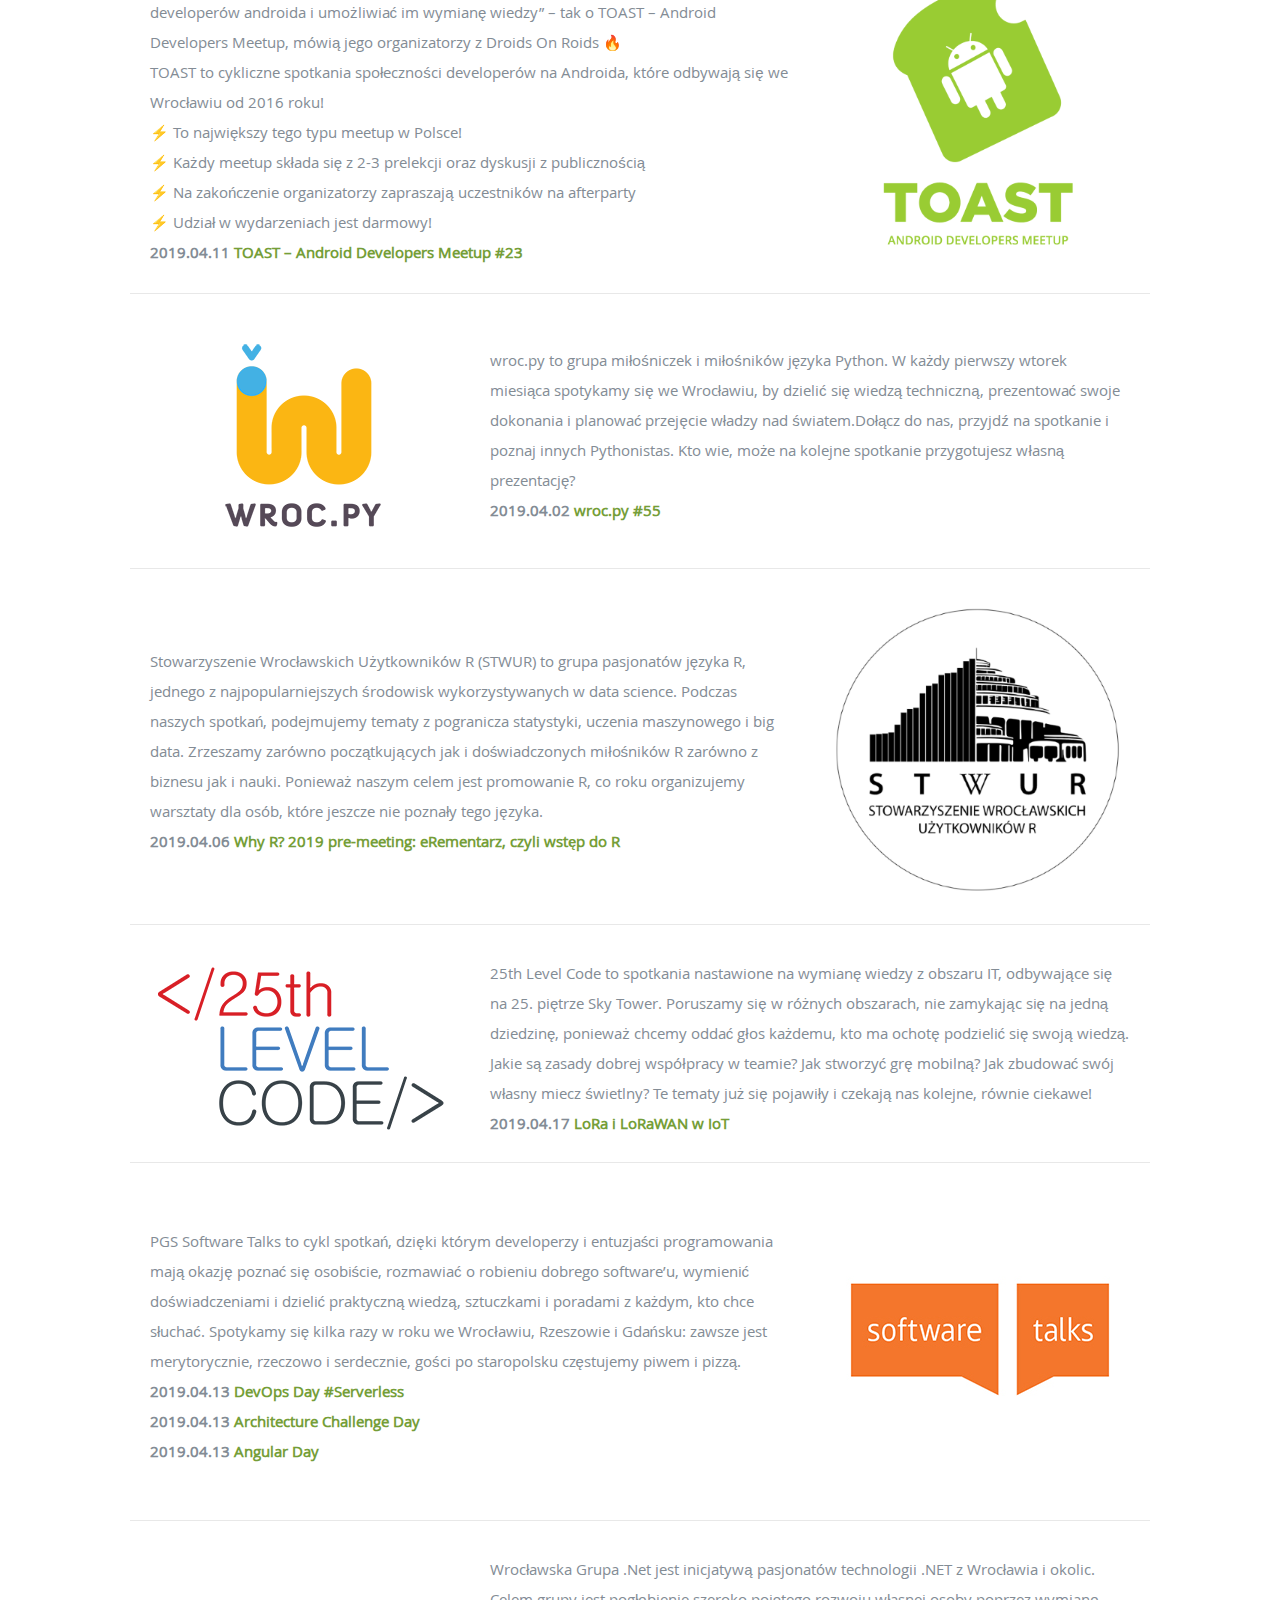
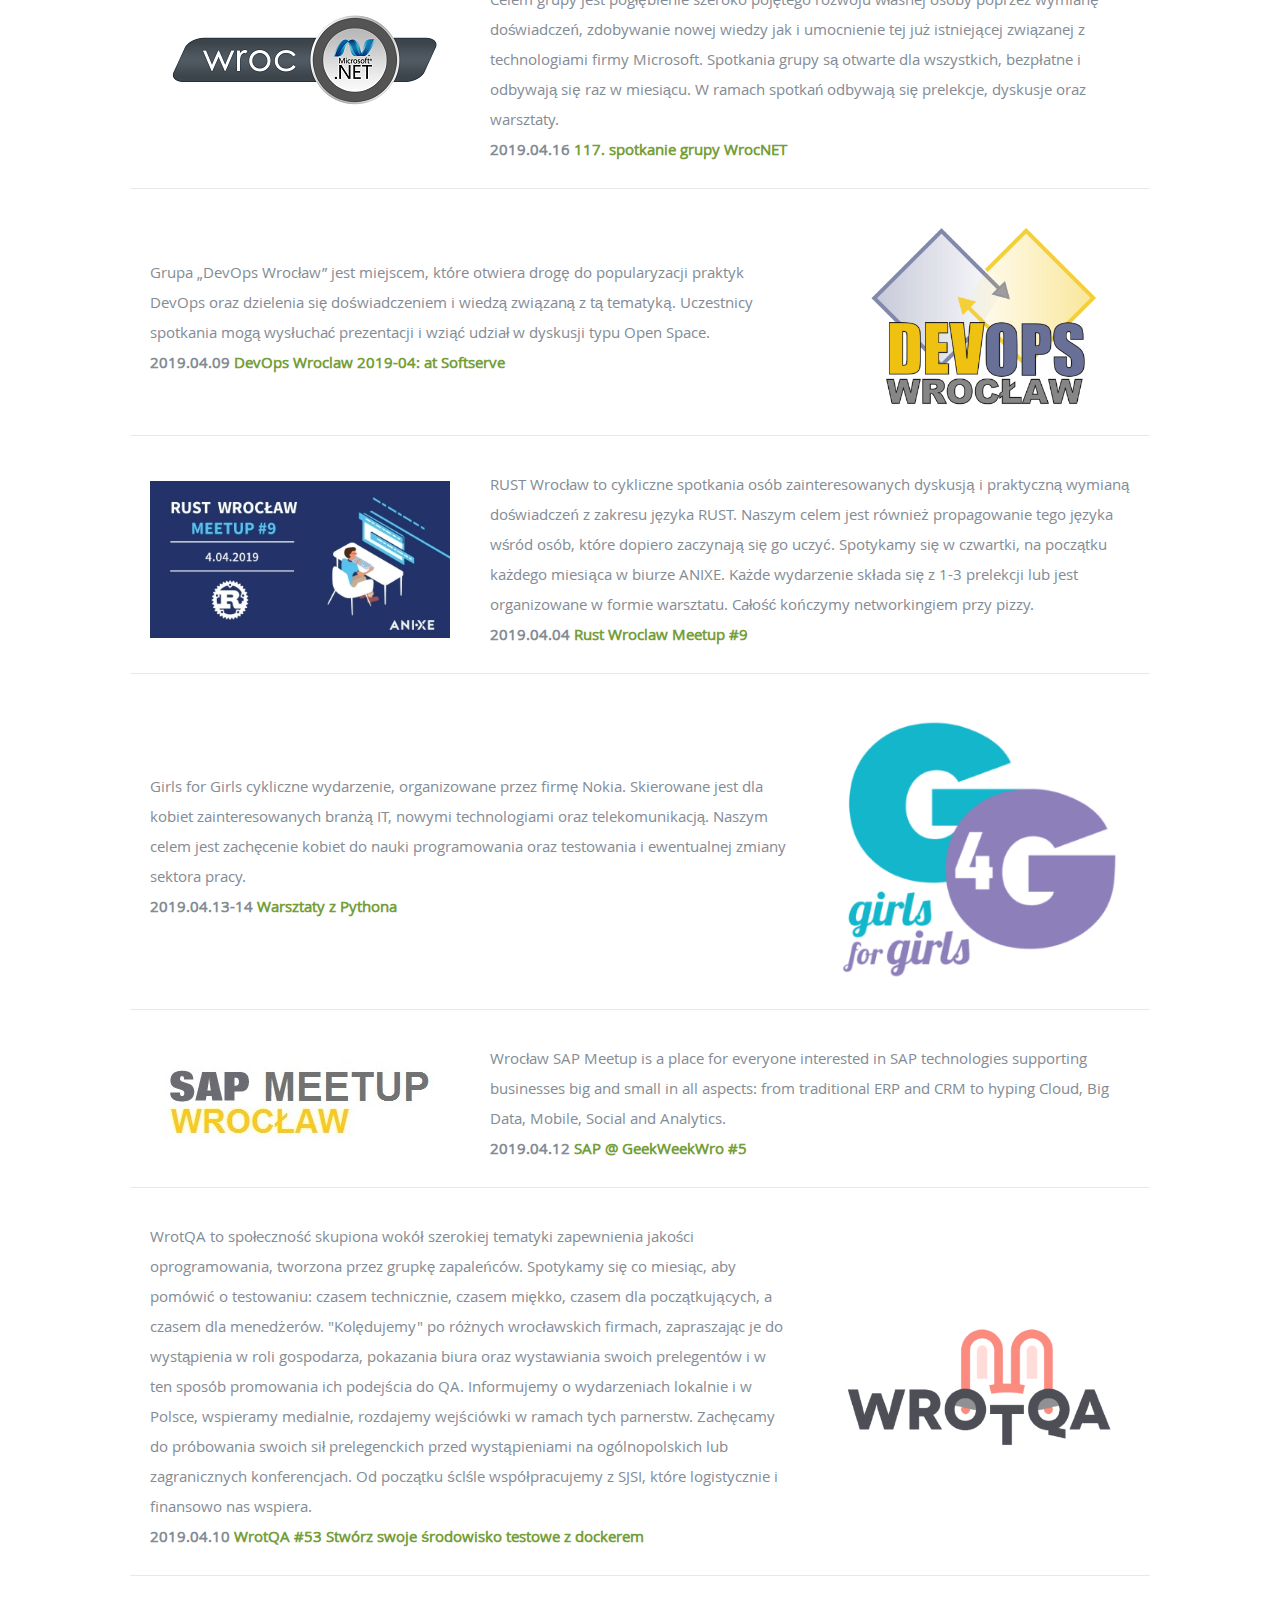
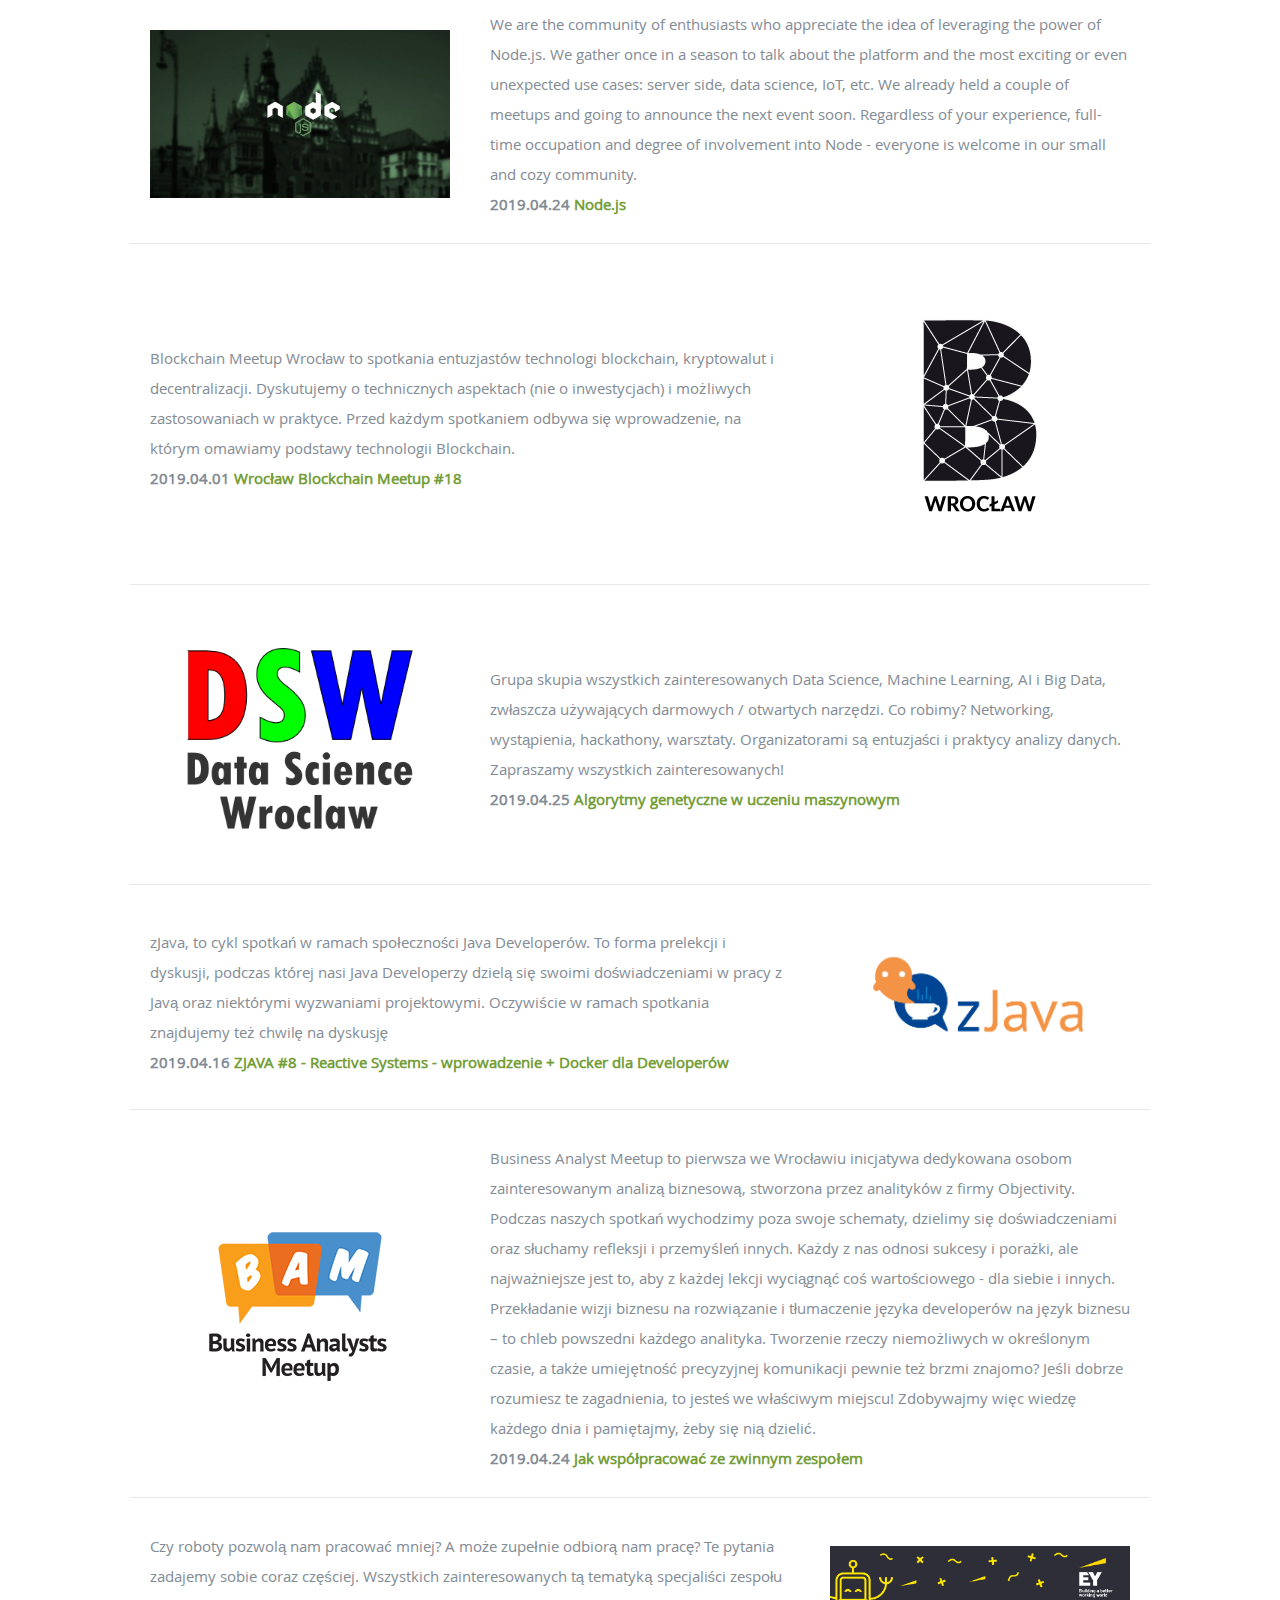
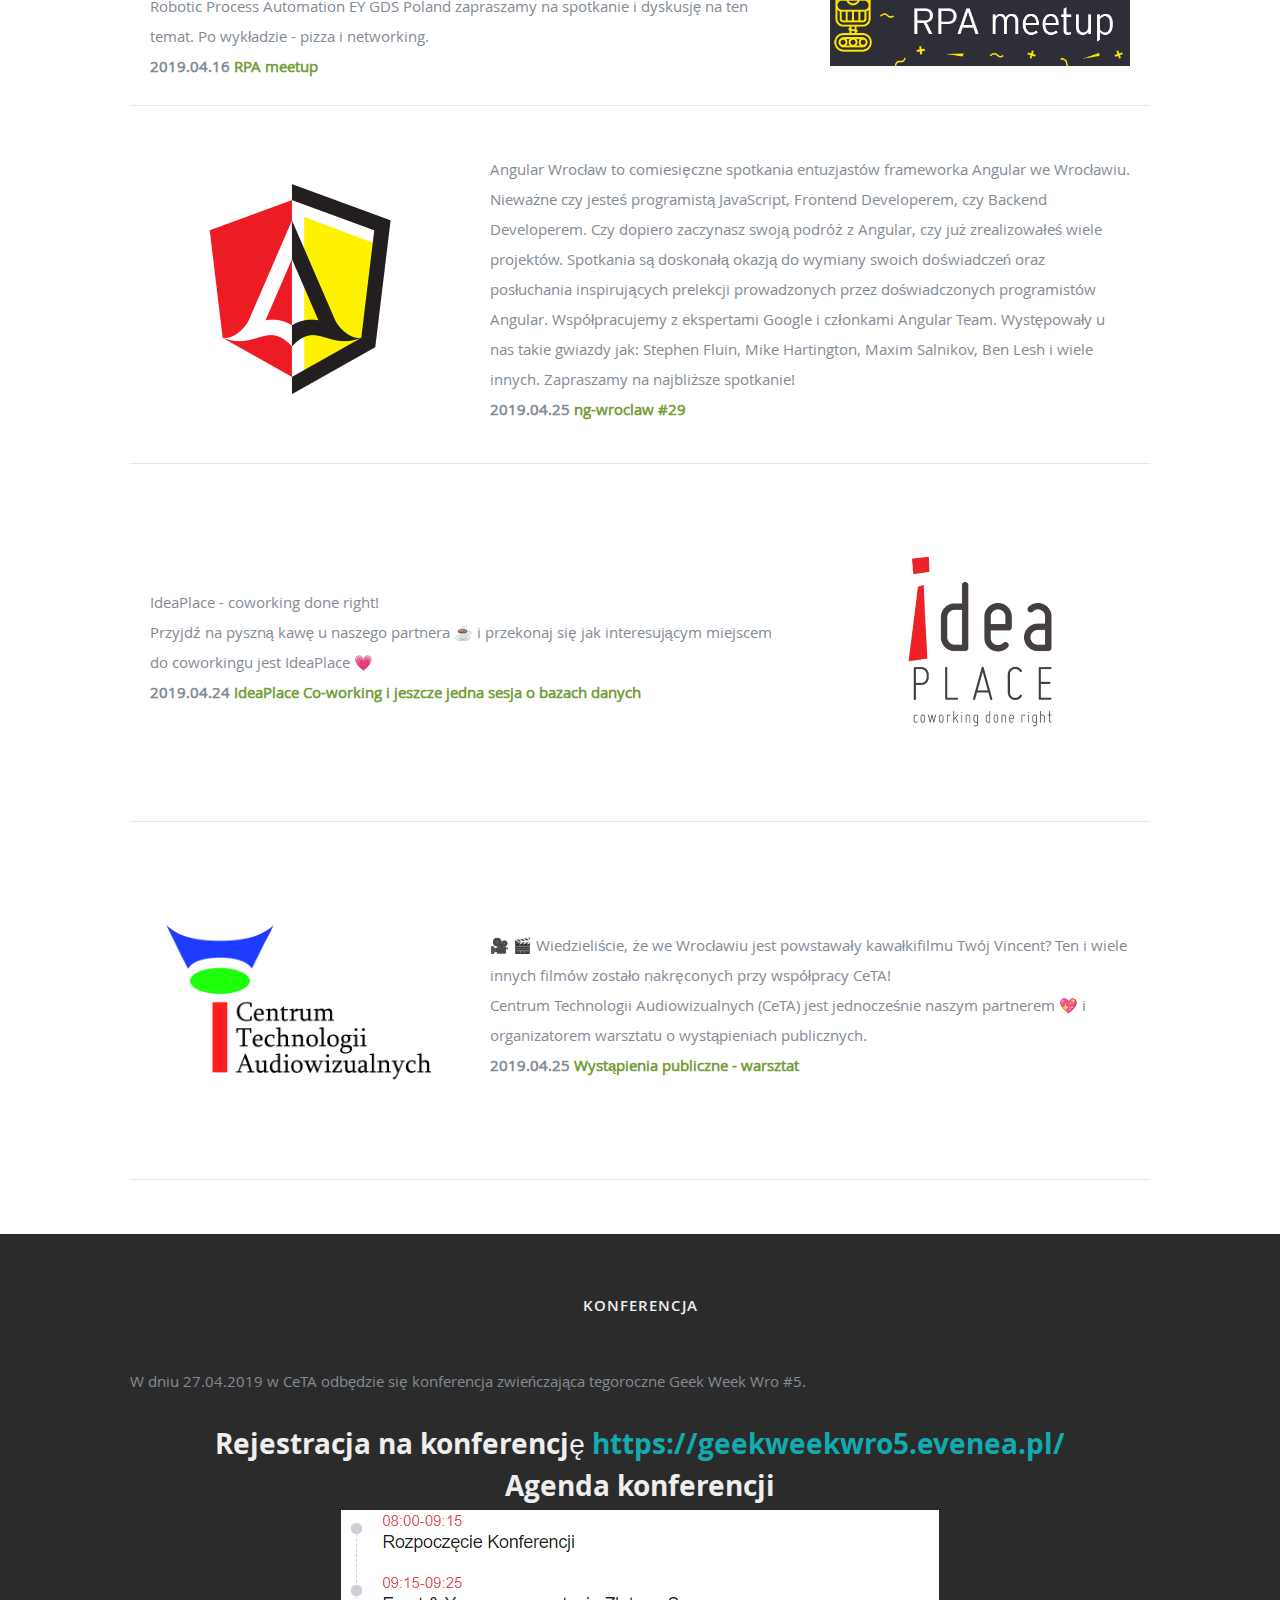
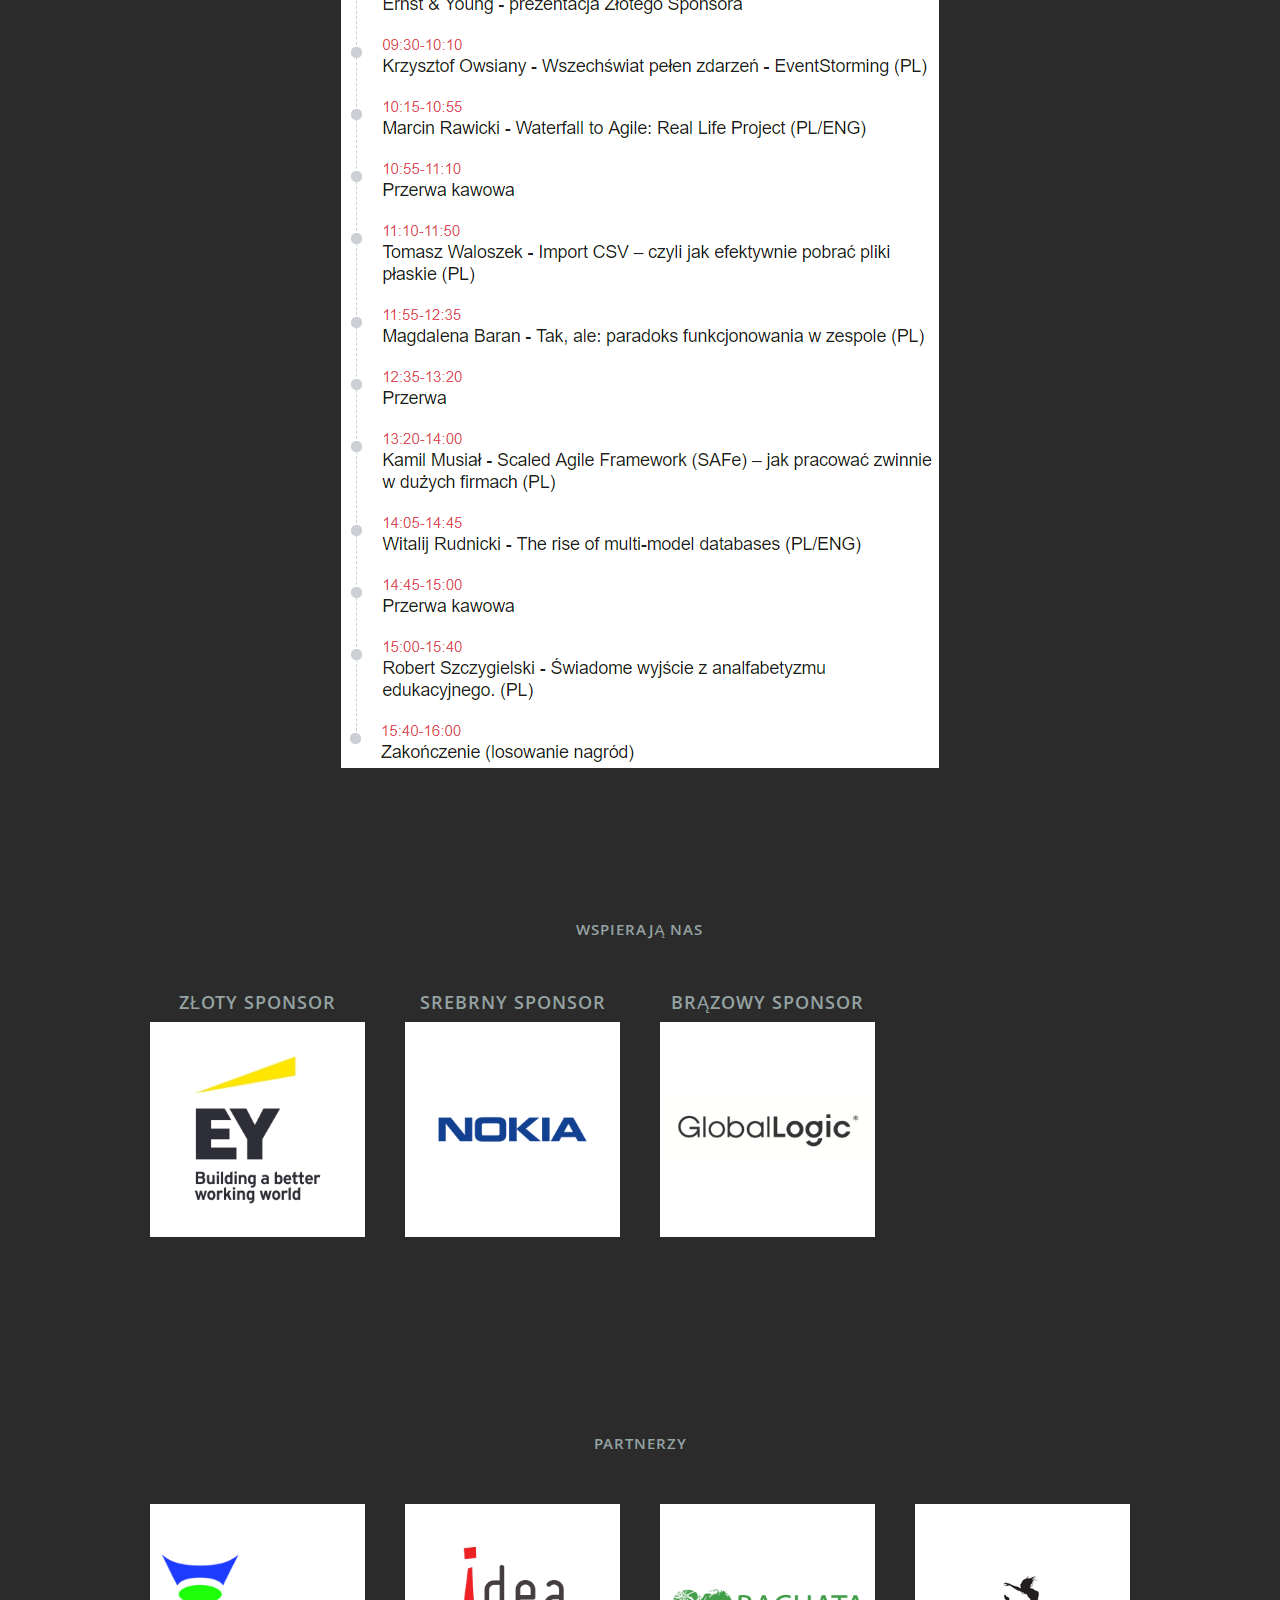
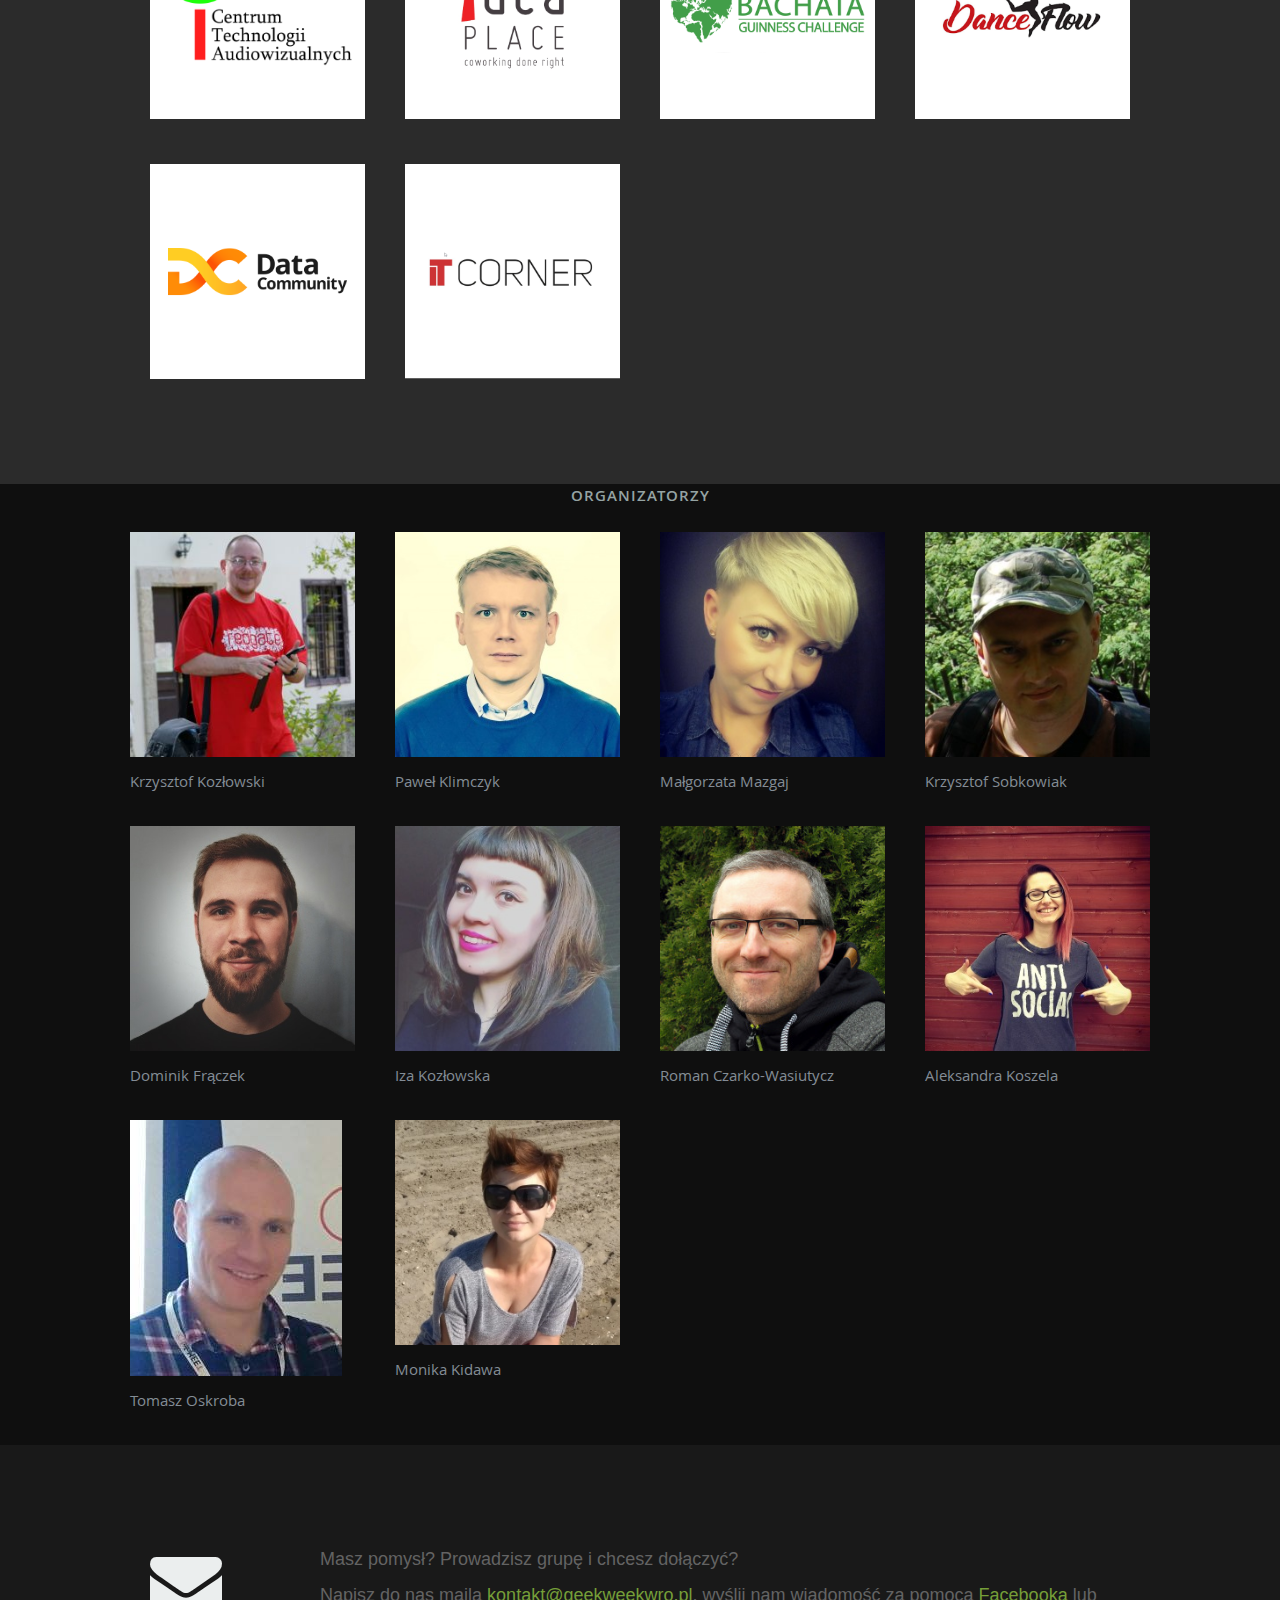
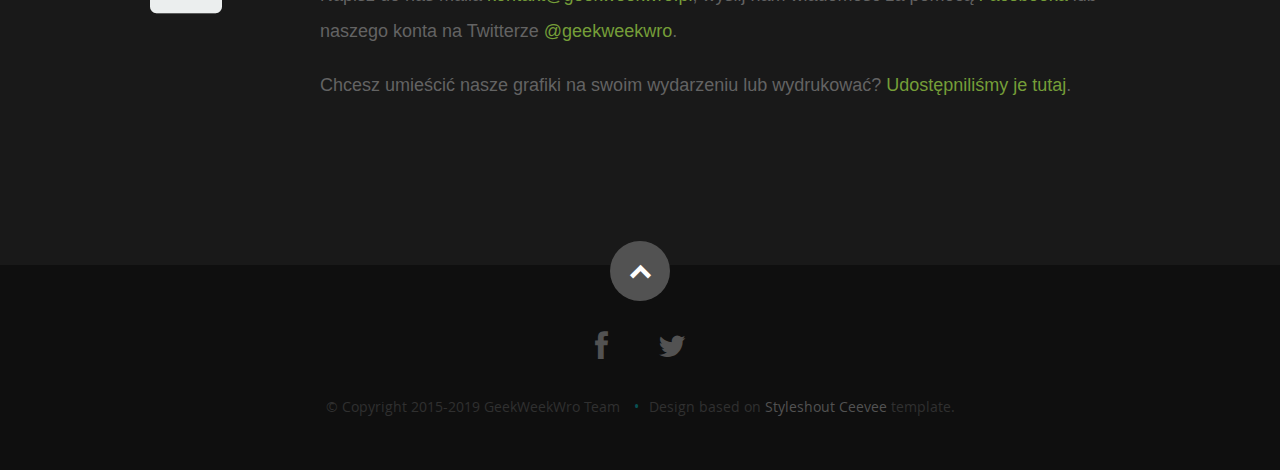
==== commit 644323ba: "Typos" ====
--- a/index.html
+++ b/index.html
@@ -583,7 +583,7 @@
 	<div class="row description">
             <div class="eight columns header-col">
 		    IdeaPlace - coworking done right! <br/>
-		    Przyjdź na pyszną kawę u naszego partnera ☕ i prezkonaj się jak fajnym miejscem jest IdeaPlace 💗
+		    Przyjdź na pyszną kawę u naszego partnera ☕ i przekonaj się jak interesującym miejscem do coworkingu jest IdeaPlace 💗
                 <div class="community-event">
                     <span class="community-event-date">2019.04.24</span>
                     <a href="https://www.facebook.com/events/626930507780887/" target="_blank">IdeaPlace Co-working i jeszcze jedna sesja o bazach danych</a>
@@ -602,7 +602,8 @@
                 </a>
             </div>
             <div class="eight columns header-col">
-		🎥 🎬 Centrum Technologii Audiowizualnych (CeTA) jest jednocześnie naszym partnerem 💖 i organizatorem warsztatu o wystąpieniach publicznych.
+		🎥 🎬 Wiedzieliście, że we Wrocławiu jest powstawały kawałkifilmu Twój Vincent? Ten i wiele innych filmów zostało nakręconych przy współpracy CeTA! <br />
+		Centrum Technologii Audiowizualnych (CeTA) jest jednocześnie naszym partnerem 💖 i organizatorem warsztatu o wystąpieniach publicznych.
                 <div class="community-event">
                     <span class="community-event-date">2019.04.25</span>
                     <a href="https://www.facebook.com/events/2673345136025877/" target="_blank">Wystąpienia publiczne - warsztat</a>
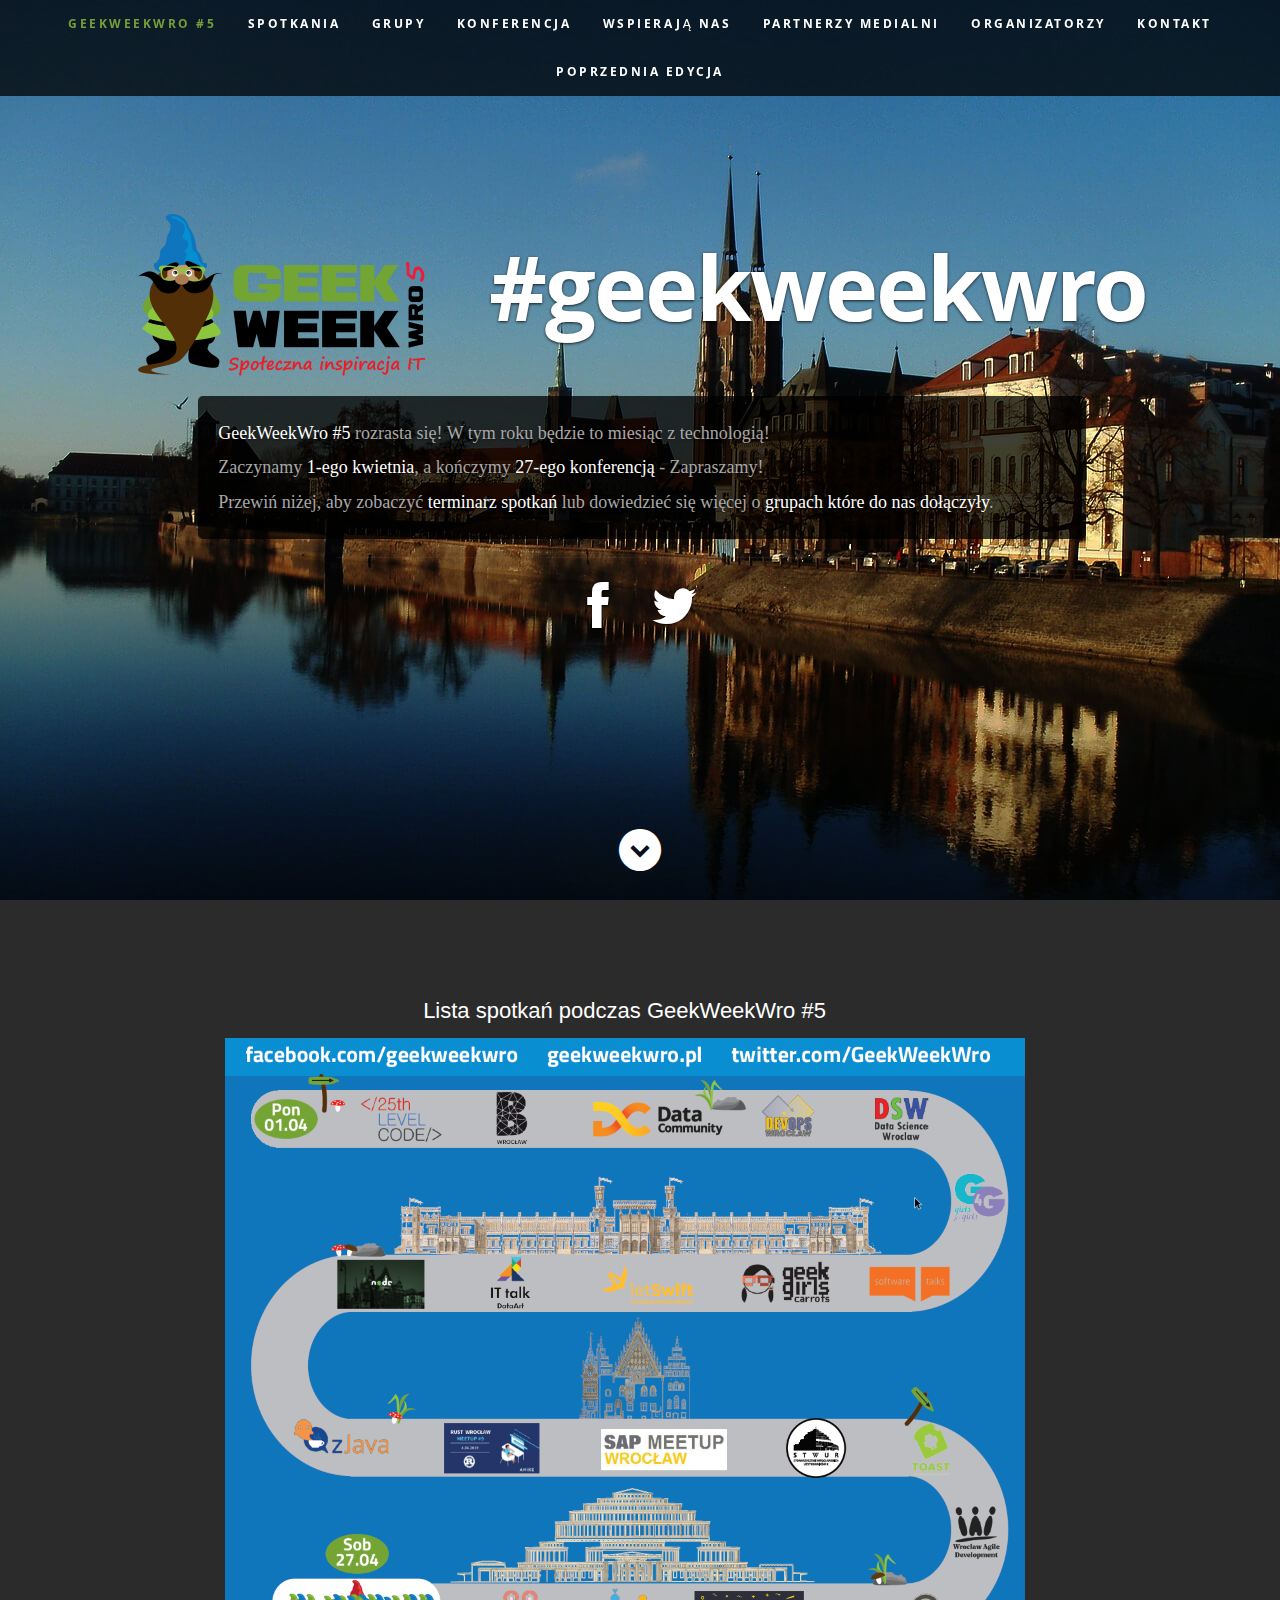
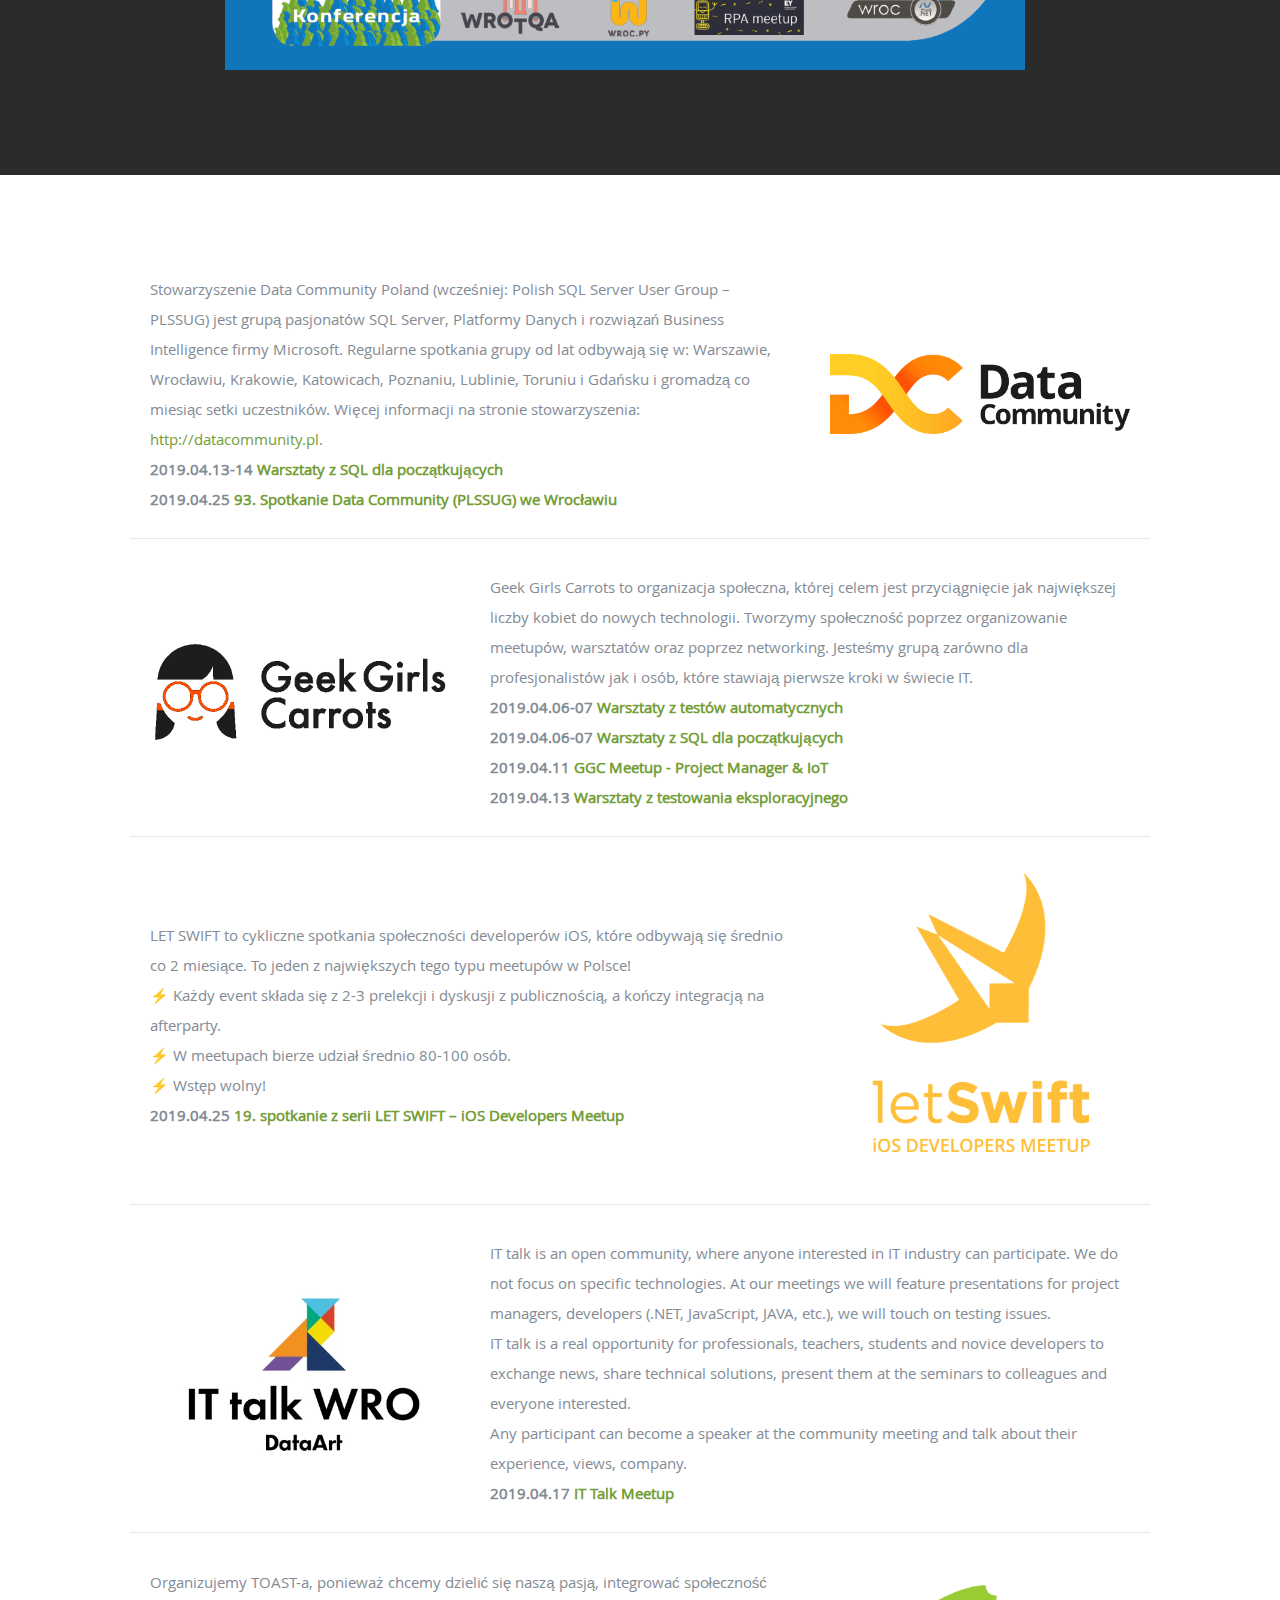
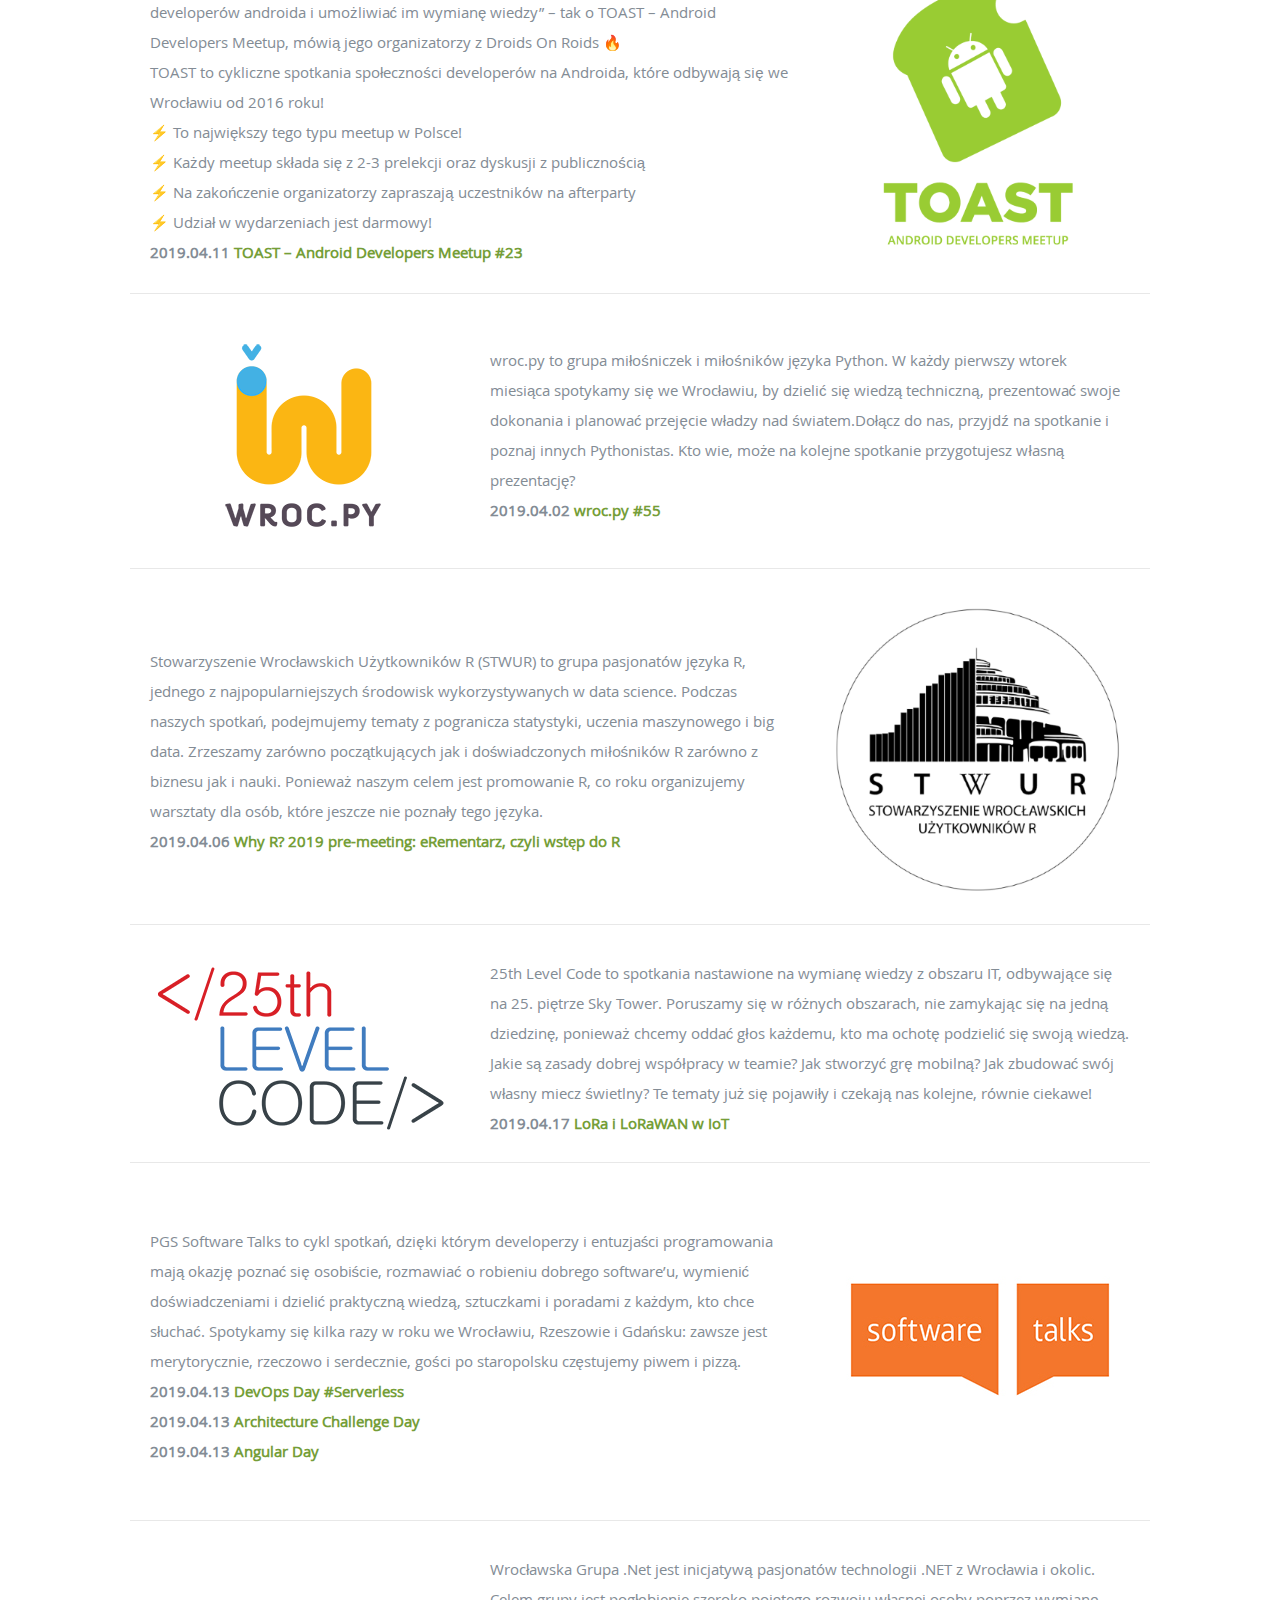
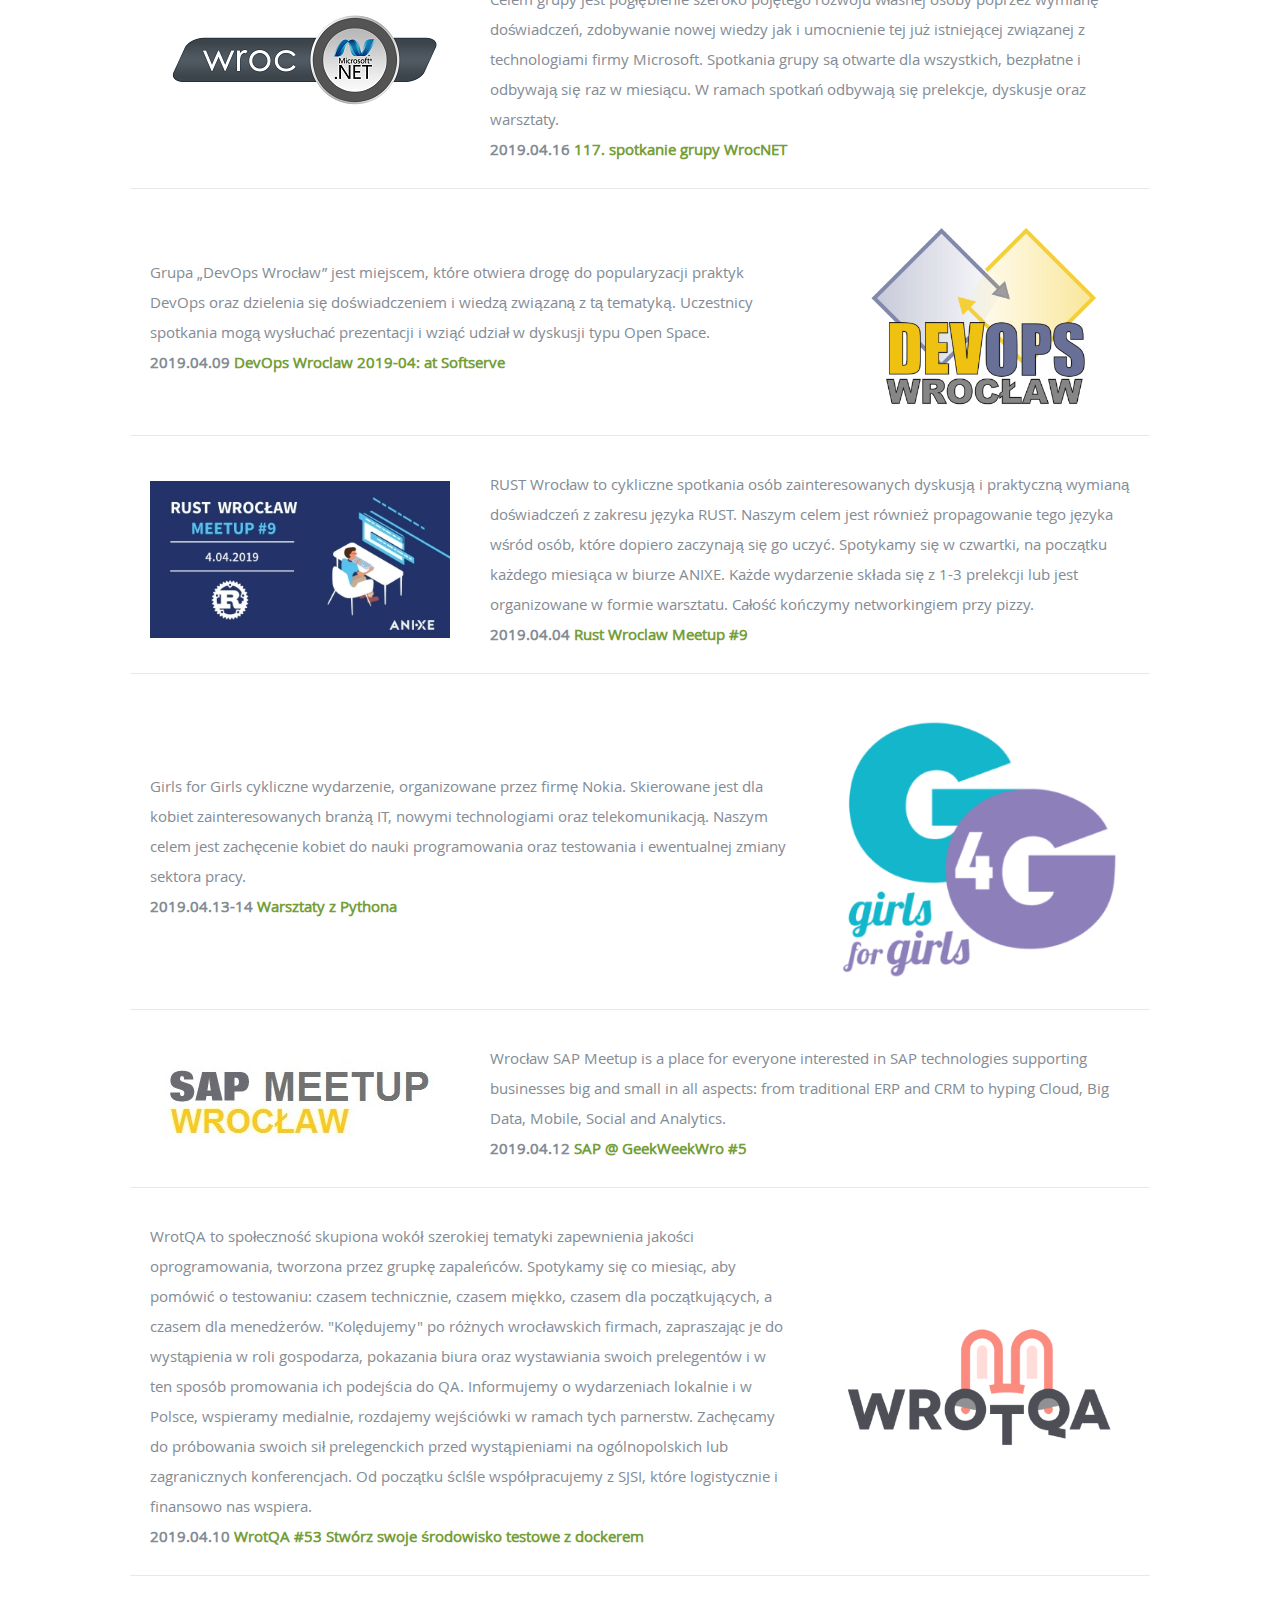
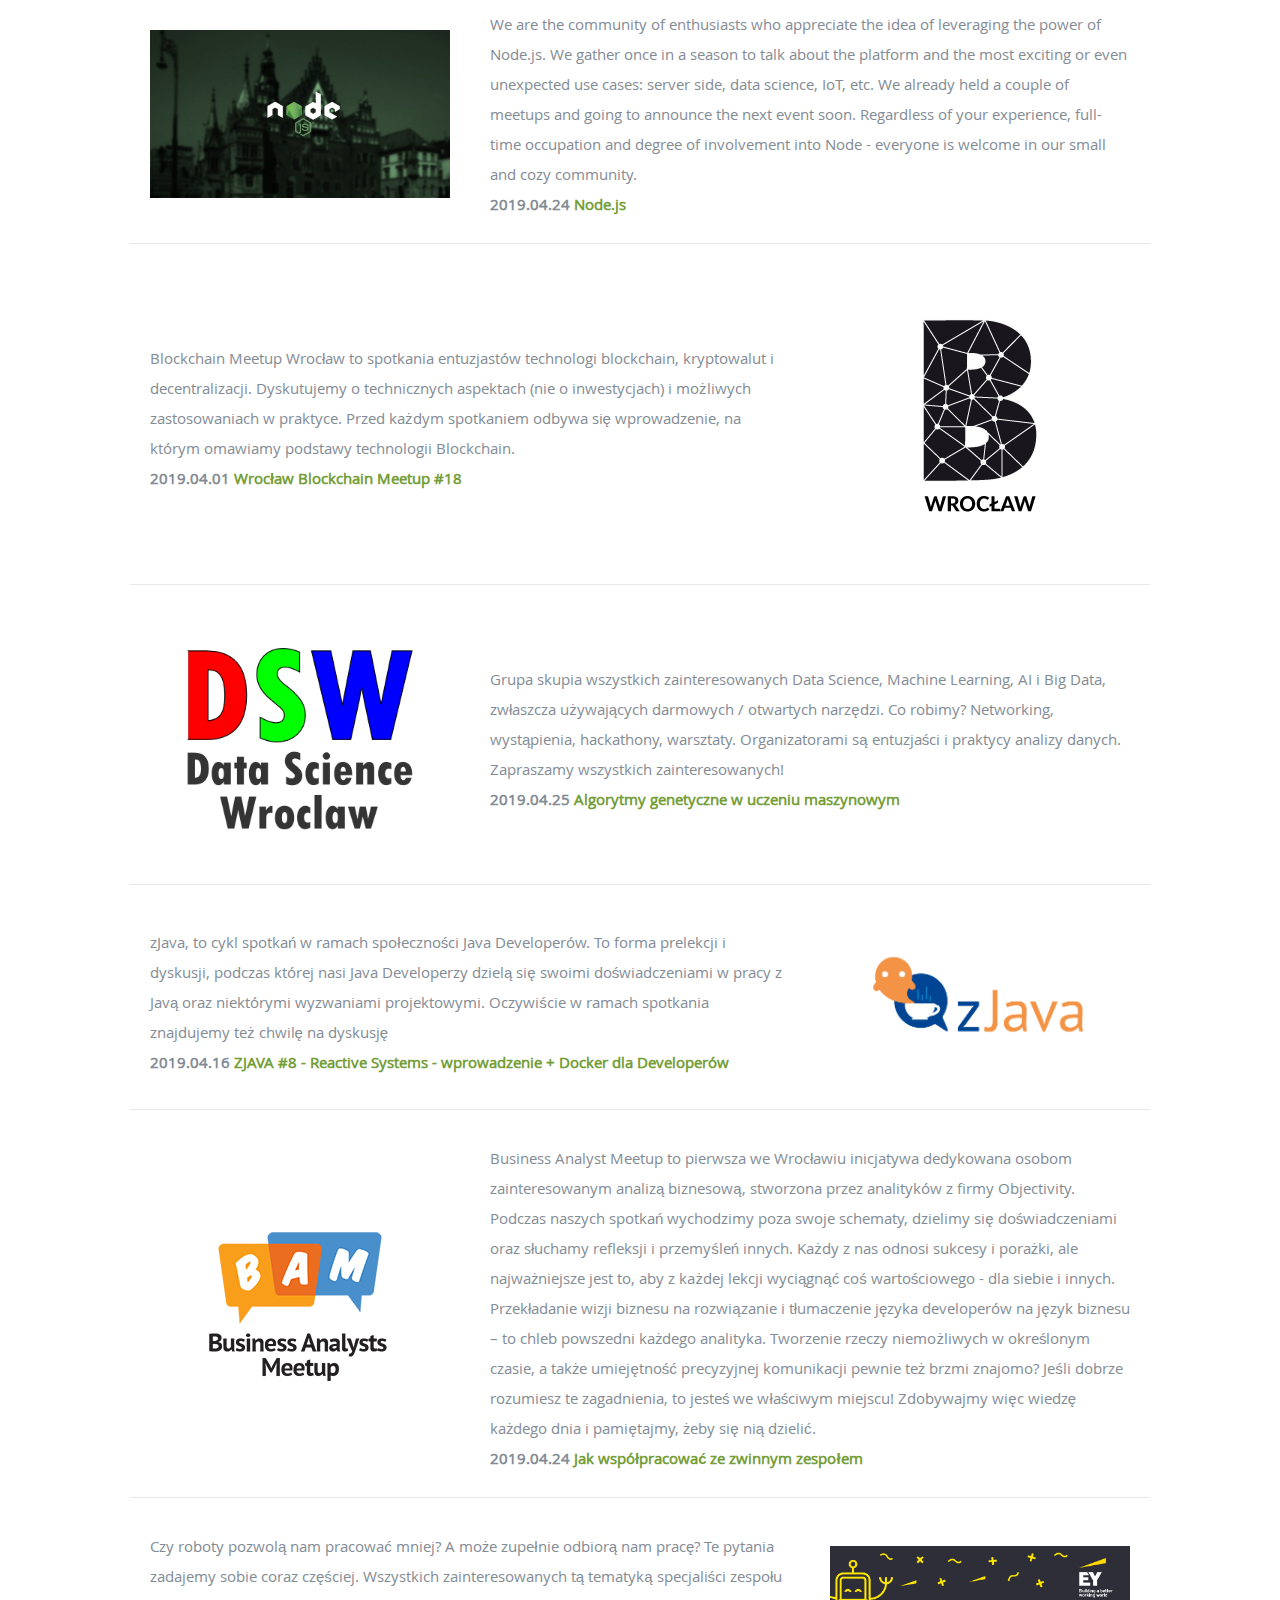
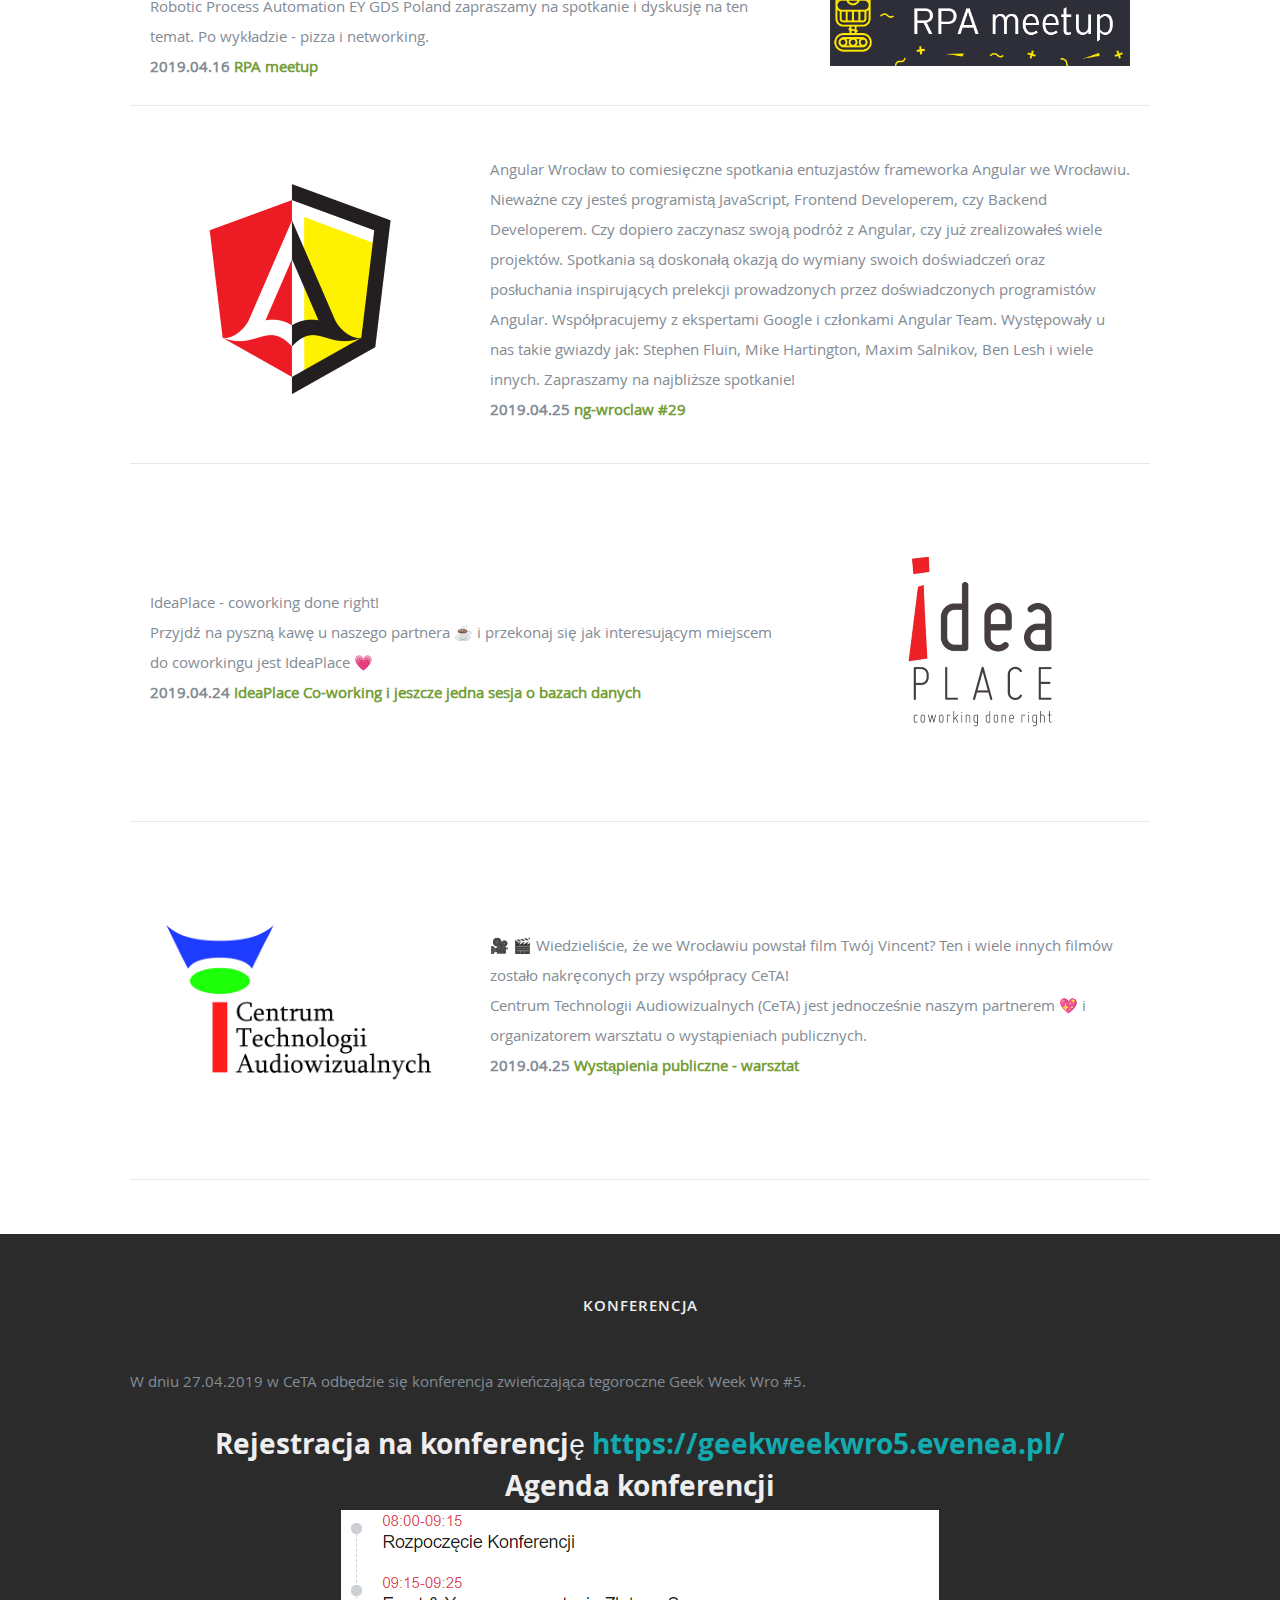
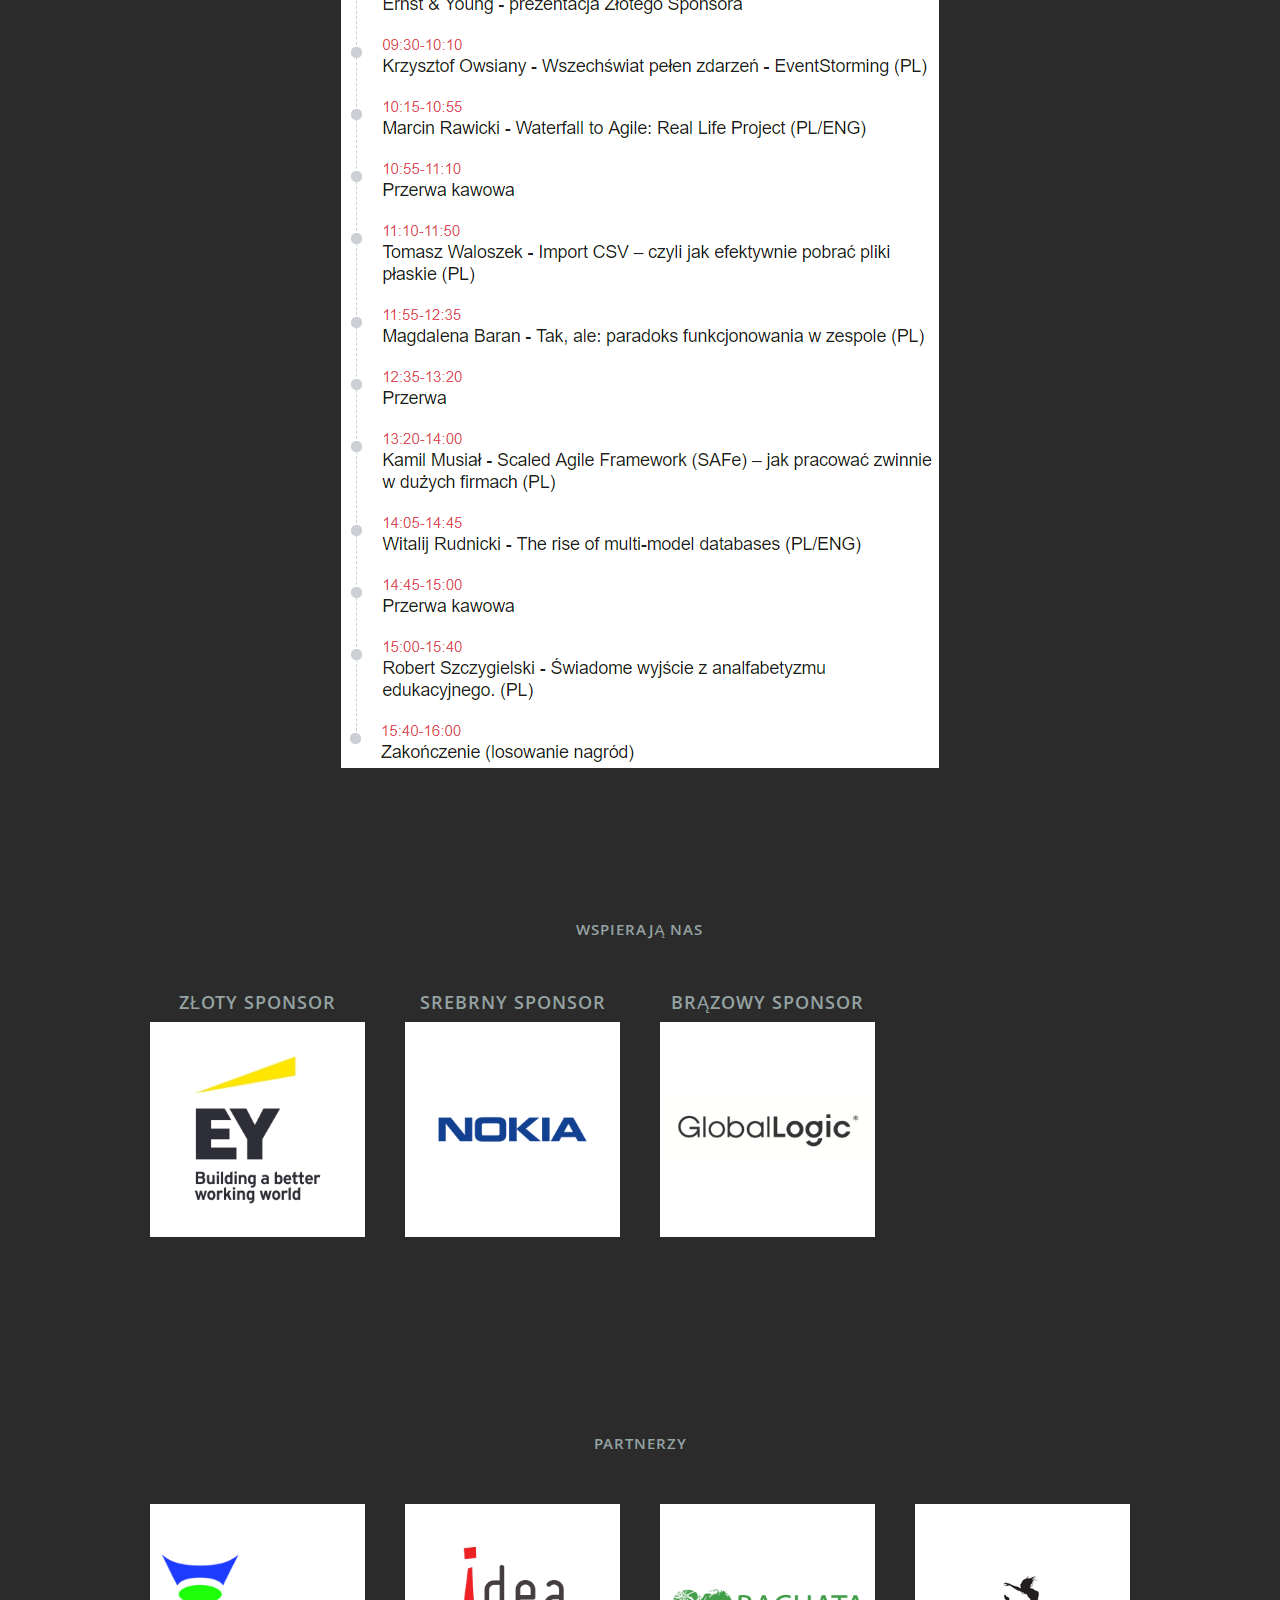
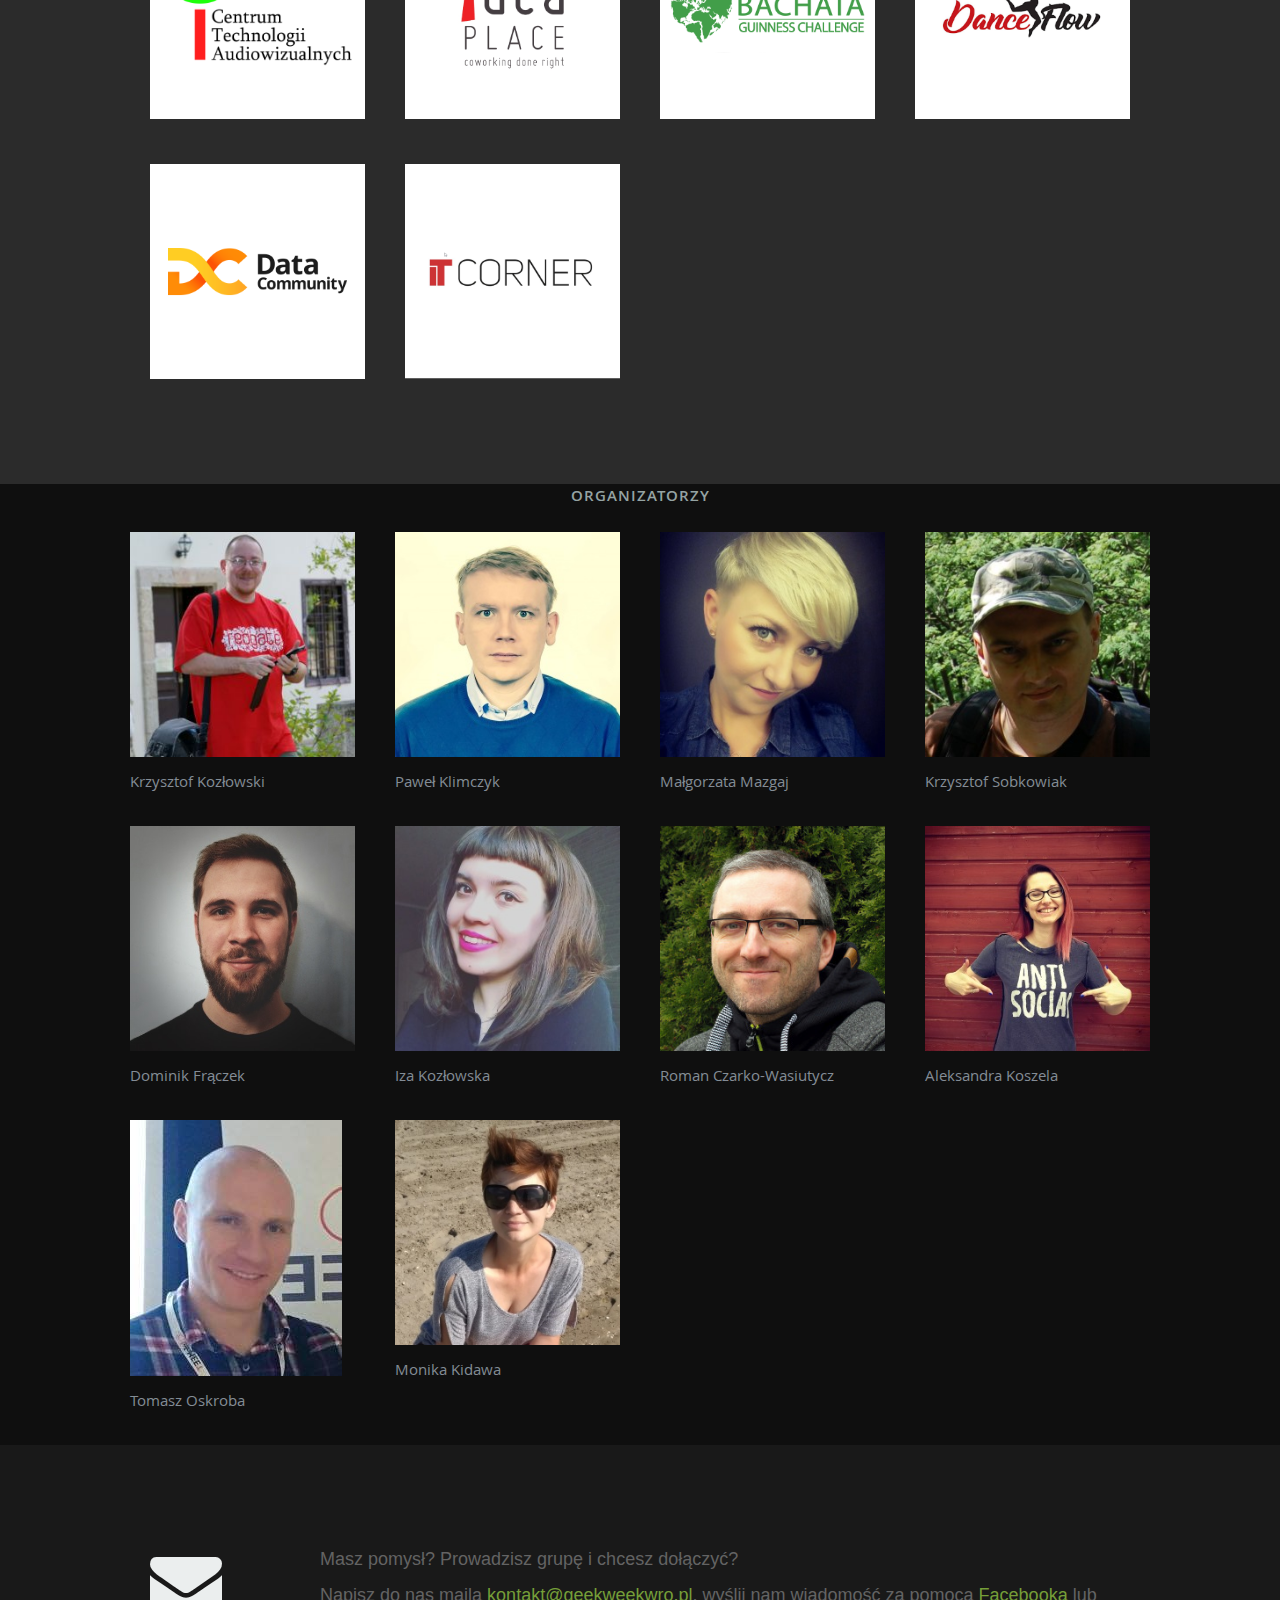
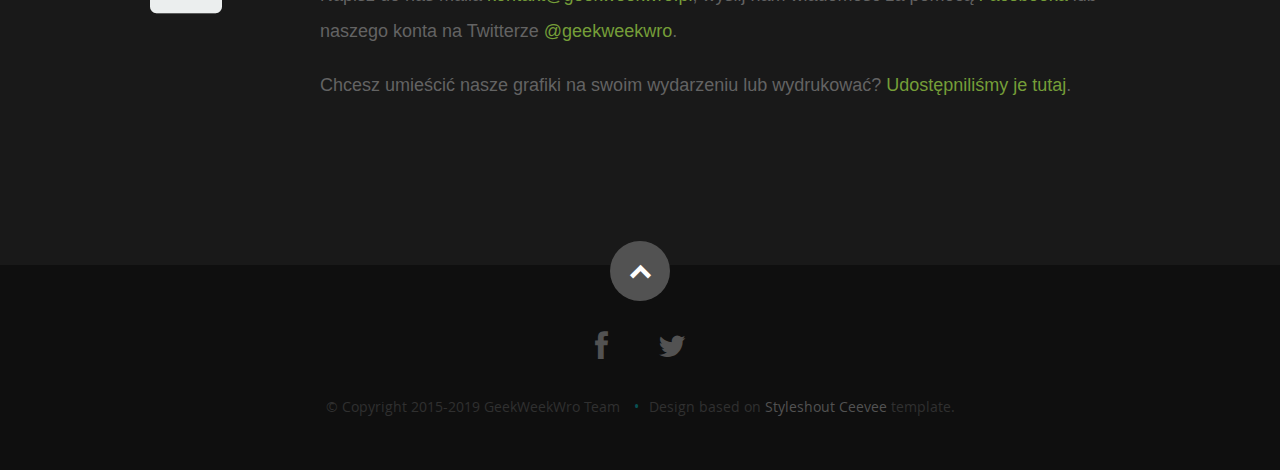
==== commit 0632495a: "More typos..." ====
--- a/index.html
+++ b/index.html
@@ -602,7 +602,7 @@
                 </a>
             </div>
             <div class="eight columns header-col">
-		🎥 🎬 Wiedzieliście, że we Wrocławiu jest powstawały kawałkifilmu Twój Vincent? Ten i wiele innych filmów zostało nakręconych przy współpracy CeTA! <br />
+		🎥 🎬 Wiedzieliście, że we Wrocławiu powstał film Twój Vincent? Ten i wiele innych filmów zostało nakręconych przy współpracy CeTA! <br />
 		Centrum Technologii Audiowizualnych (CeTA) jest jednocześnie naszym partnerem 💖 i organizatorem warsztatu o wystąpieniach publicznych.
                 <div class="community-event">
                     <span class="community-event-date">2019.04.25</span>
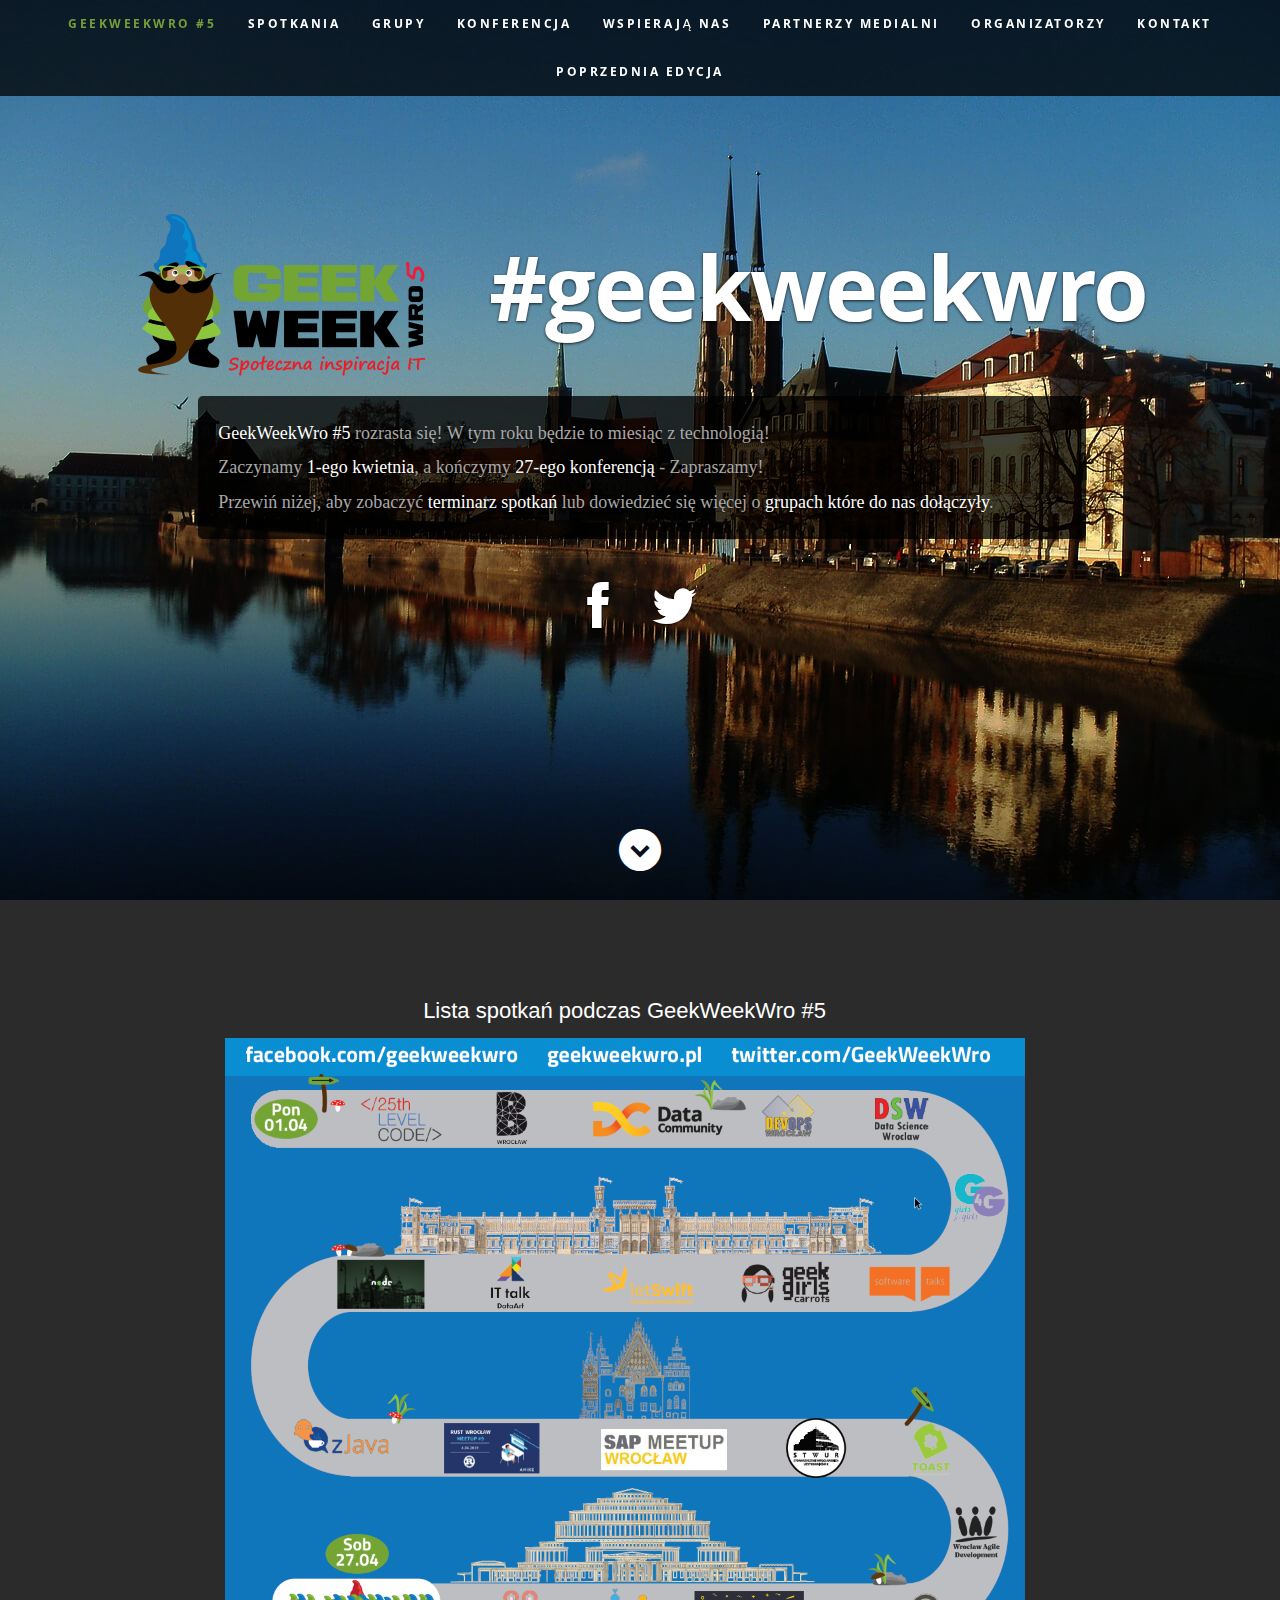
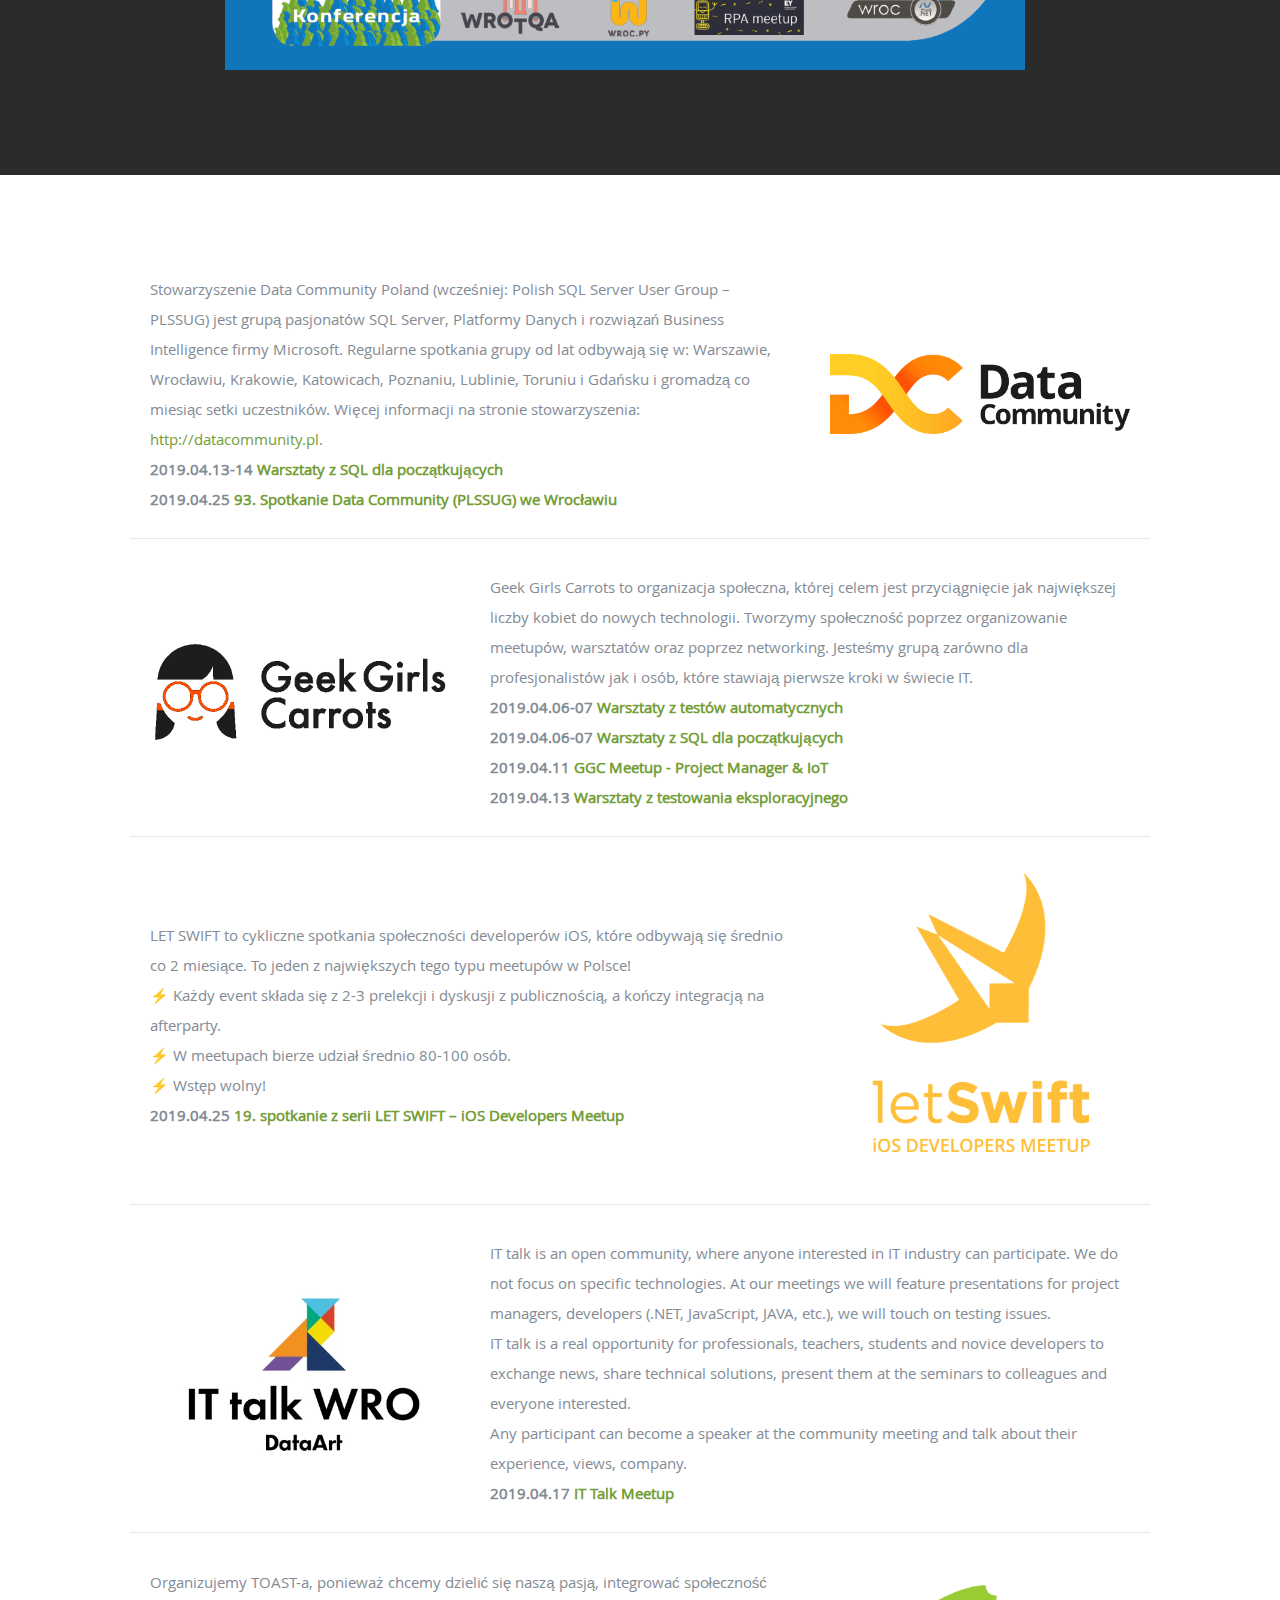
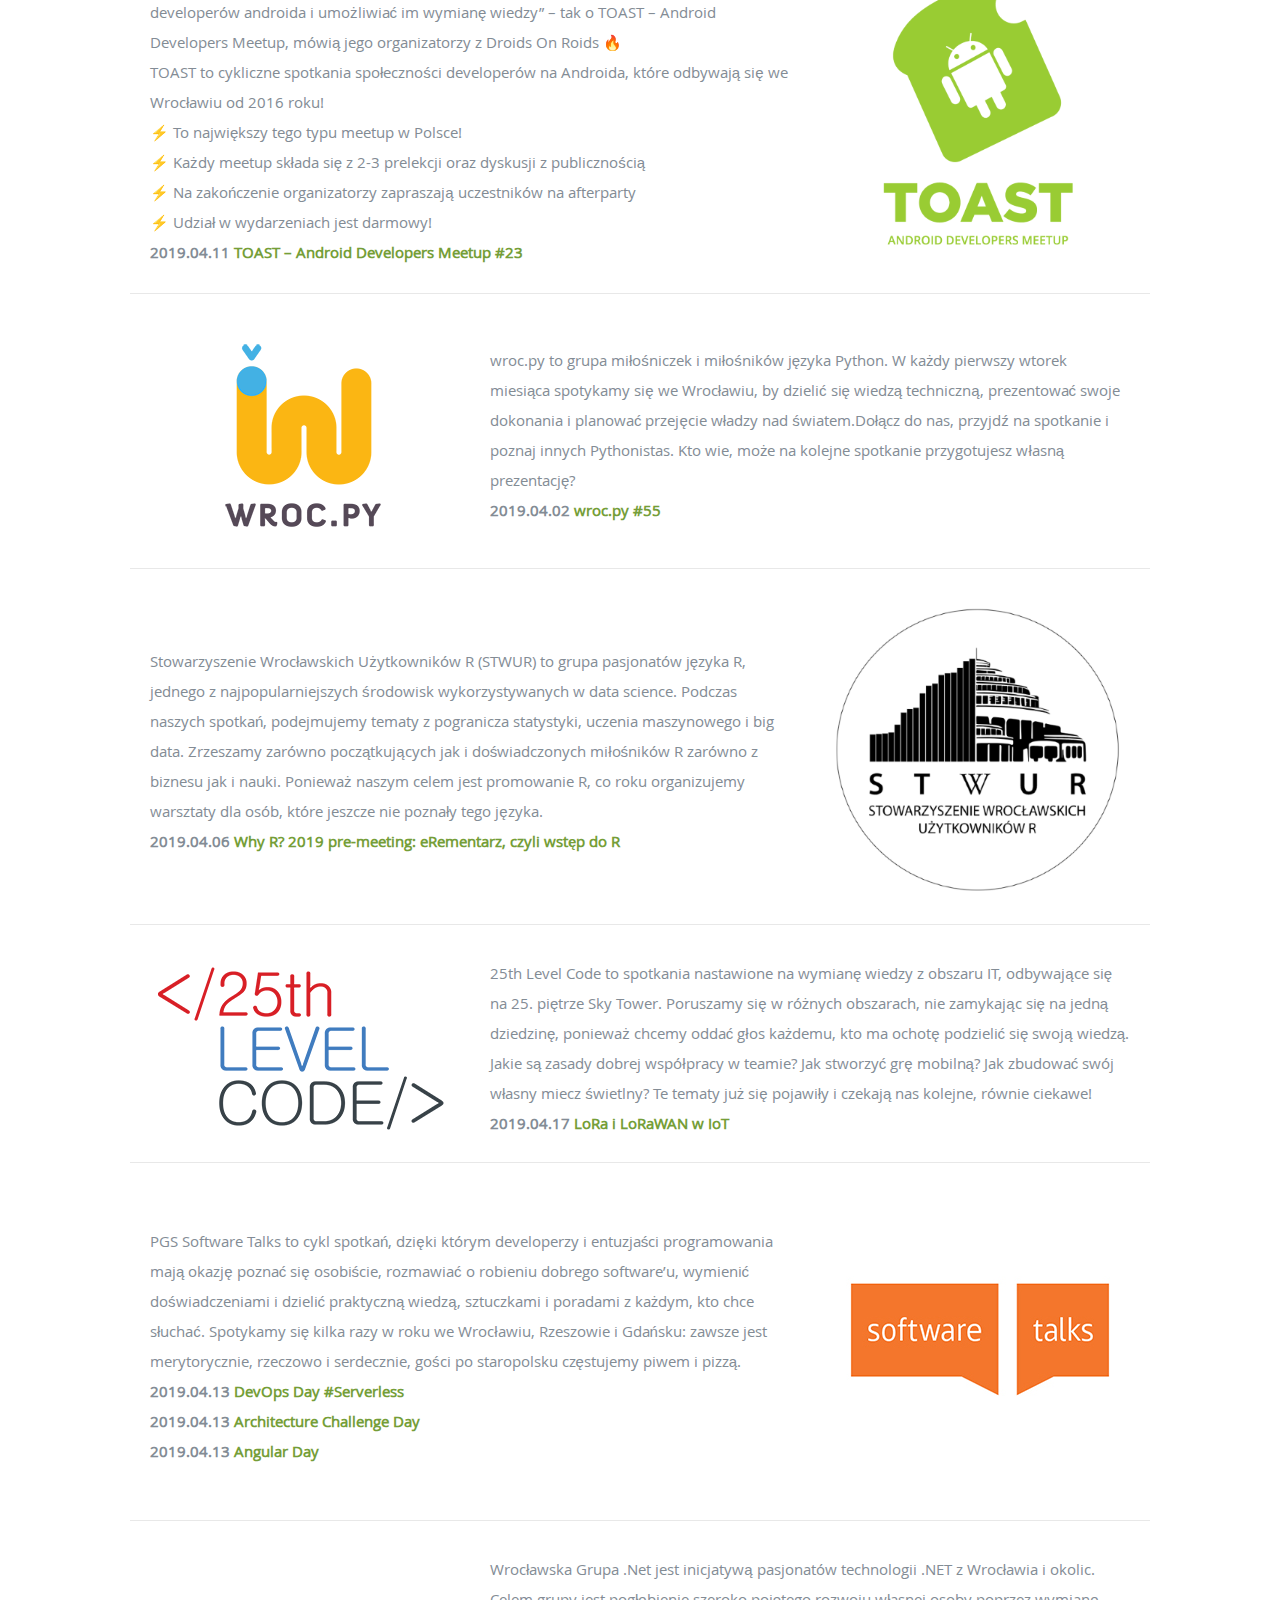
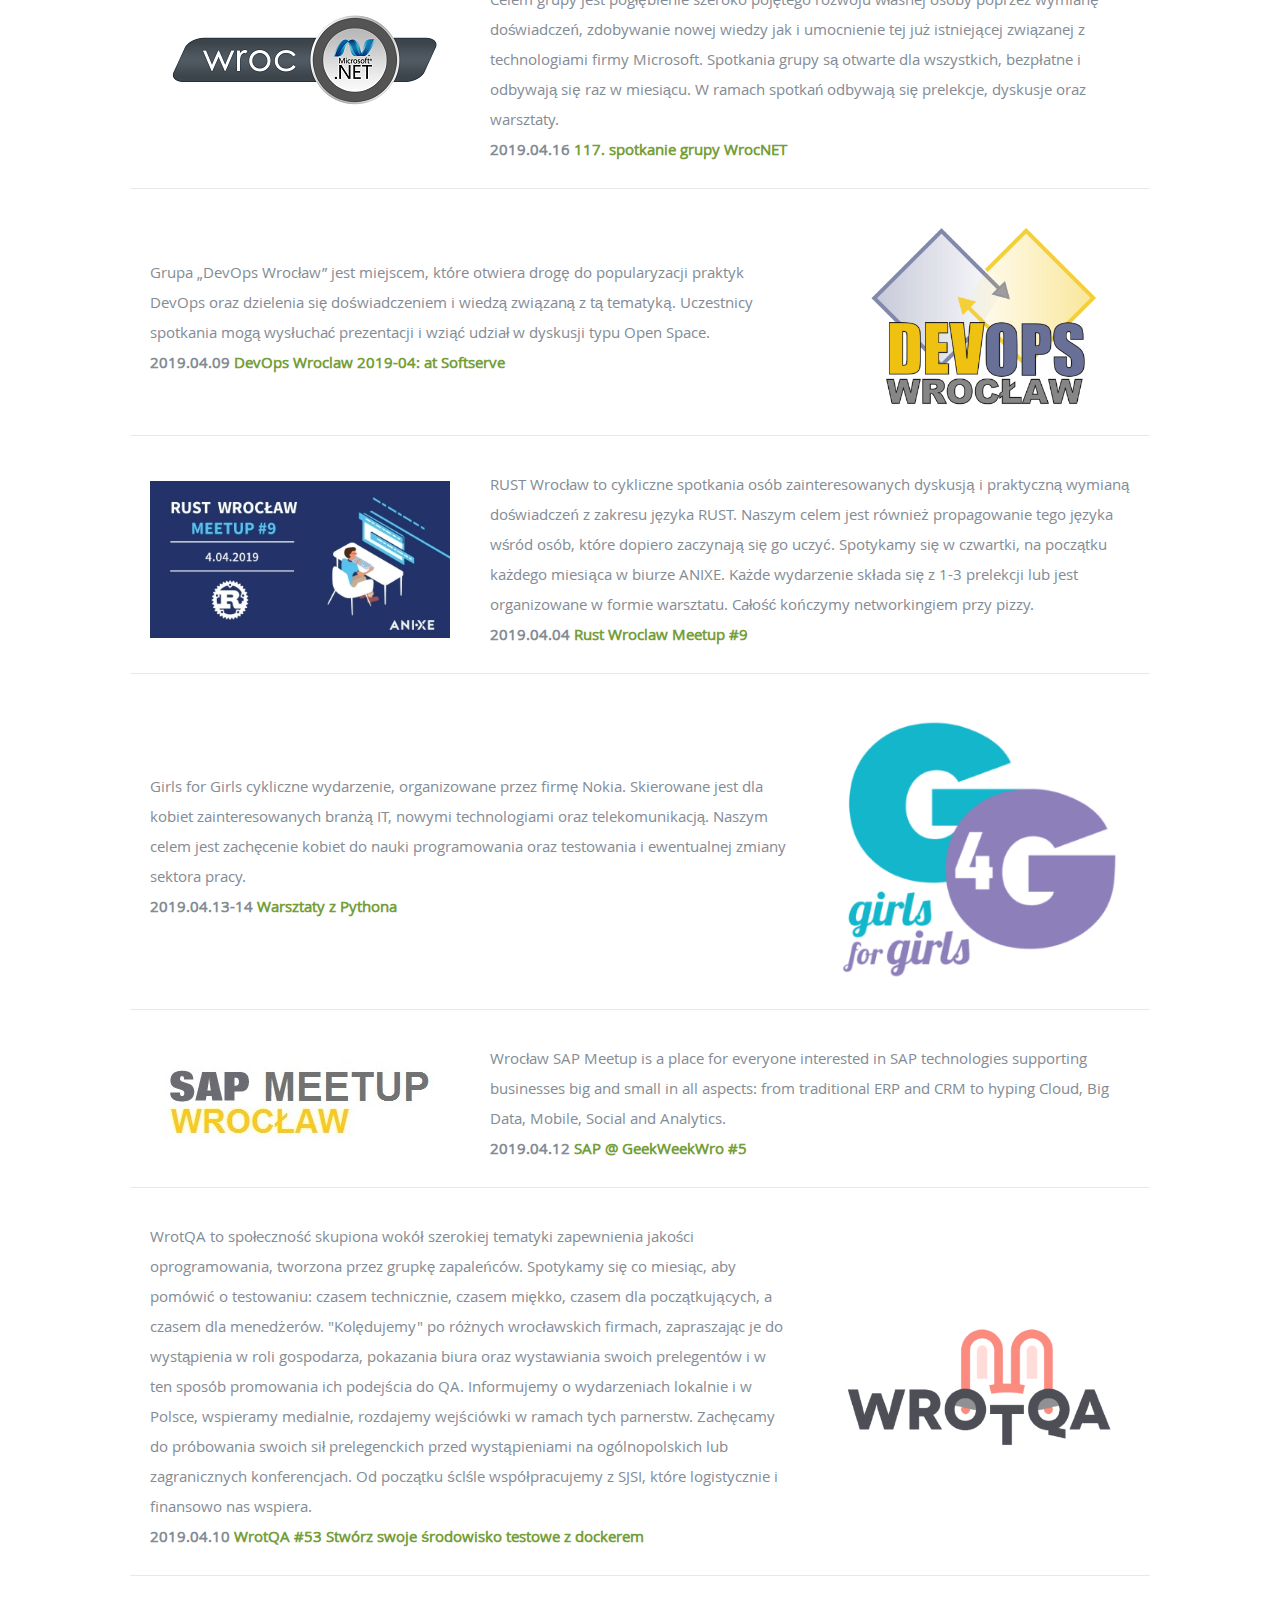
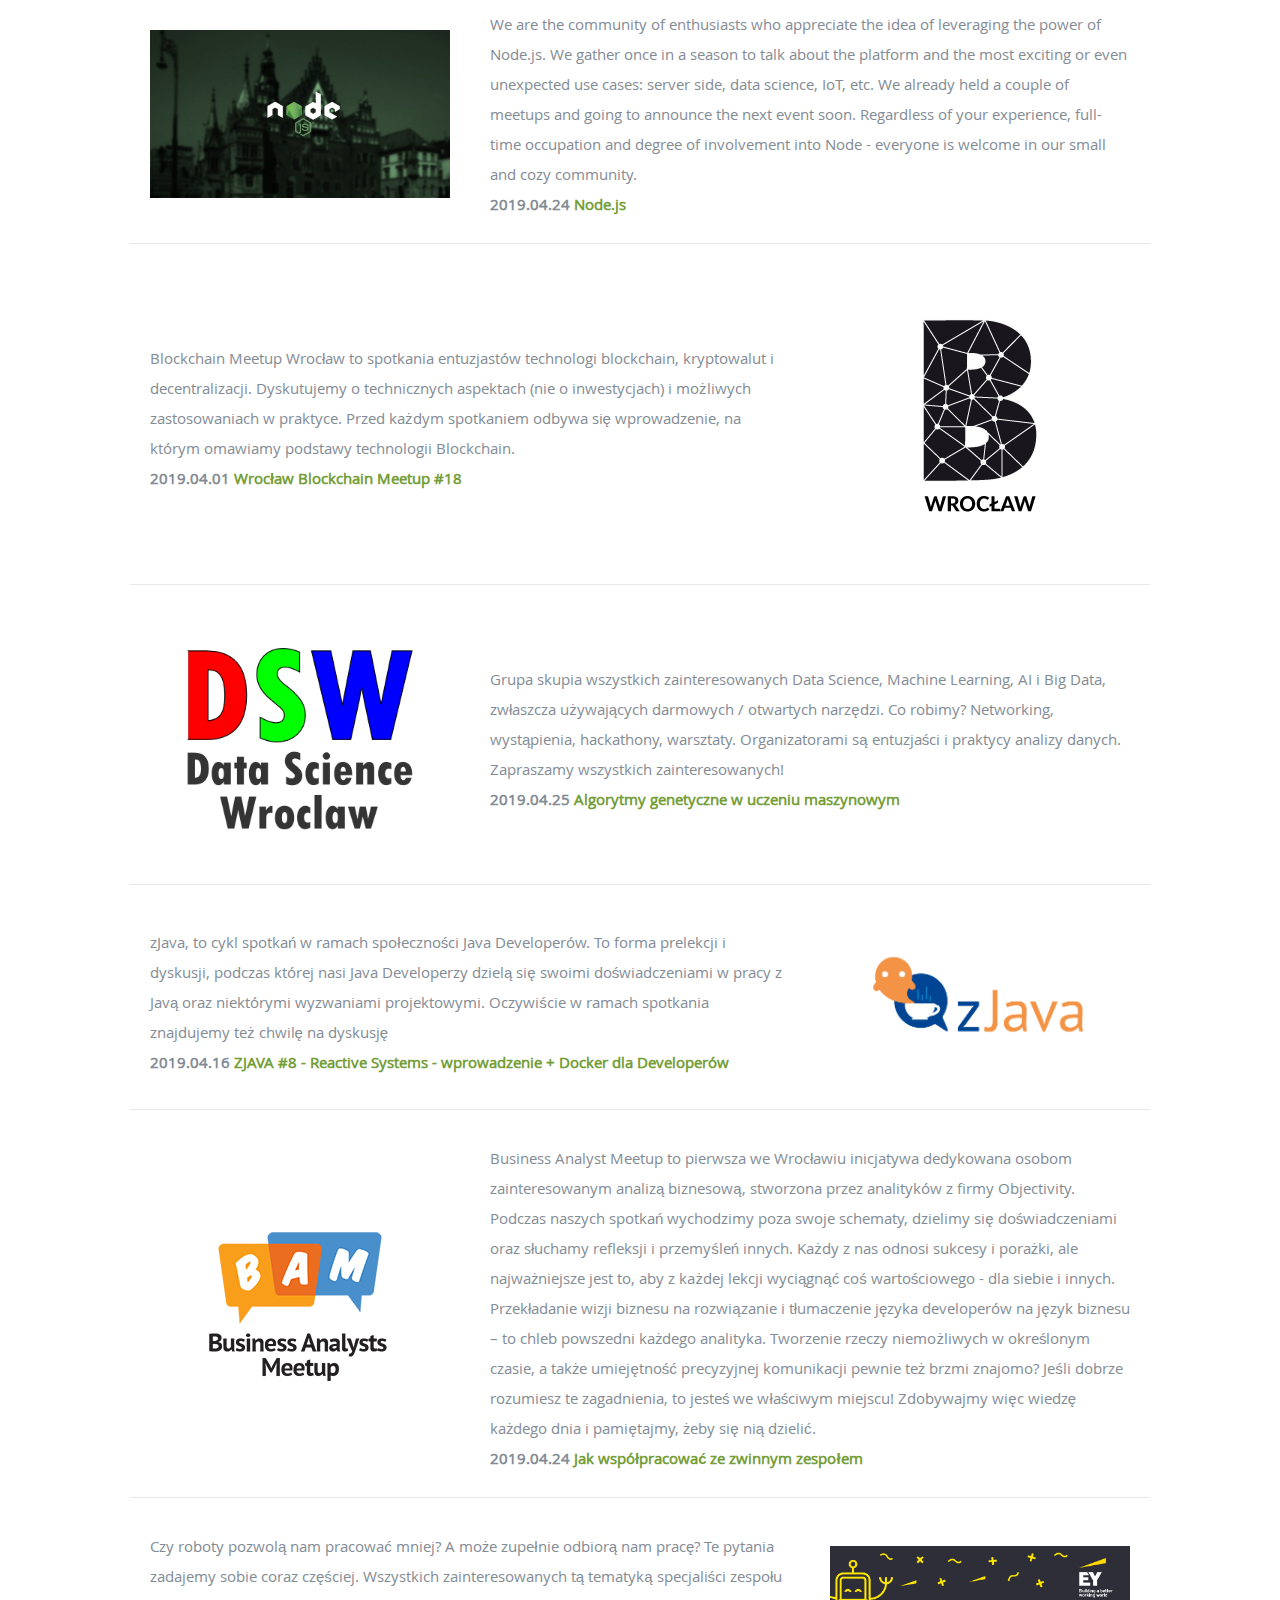
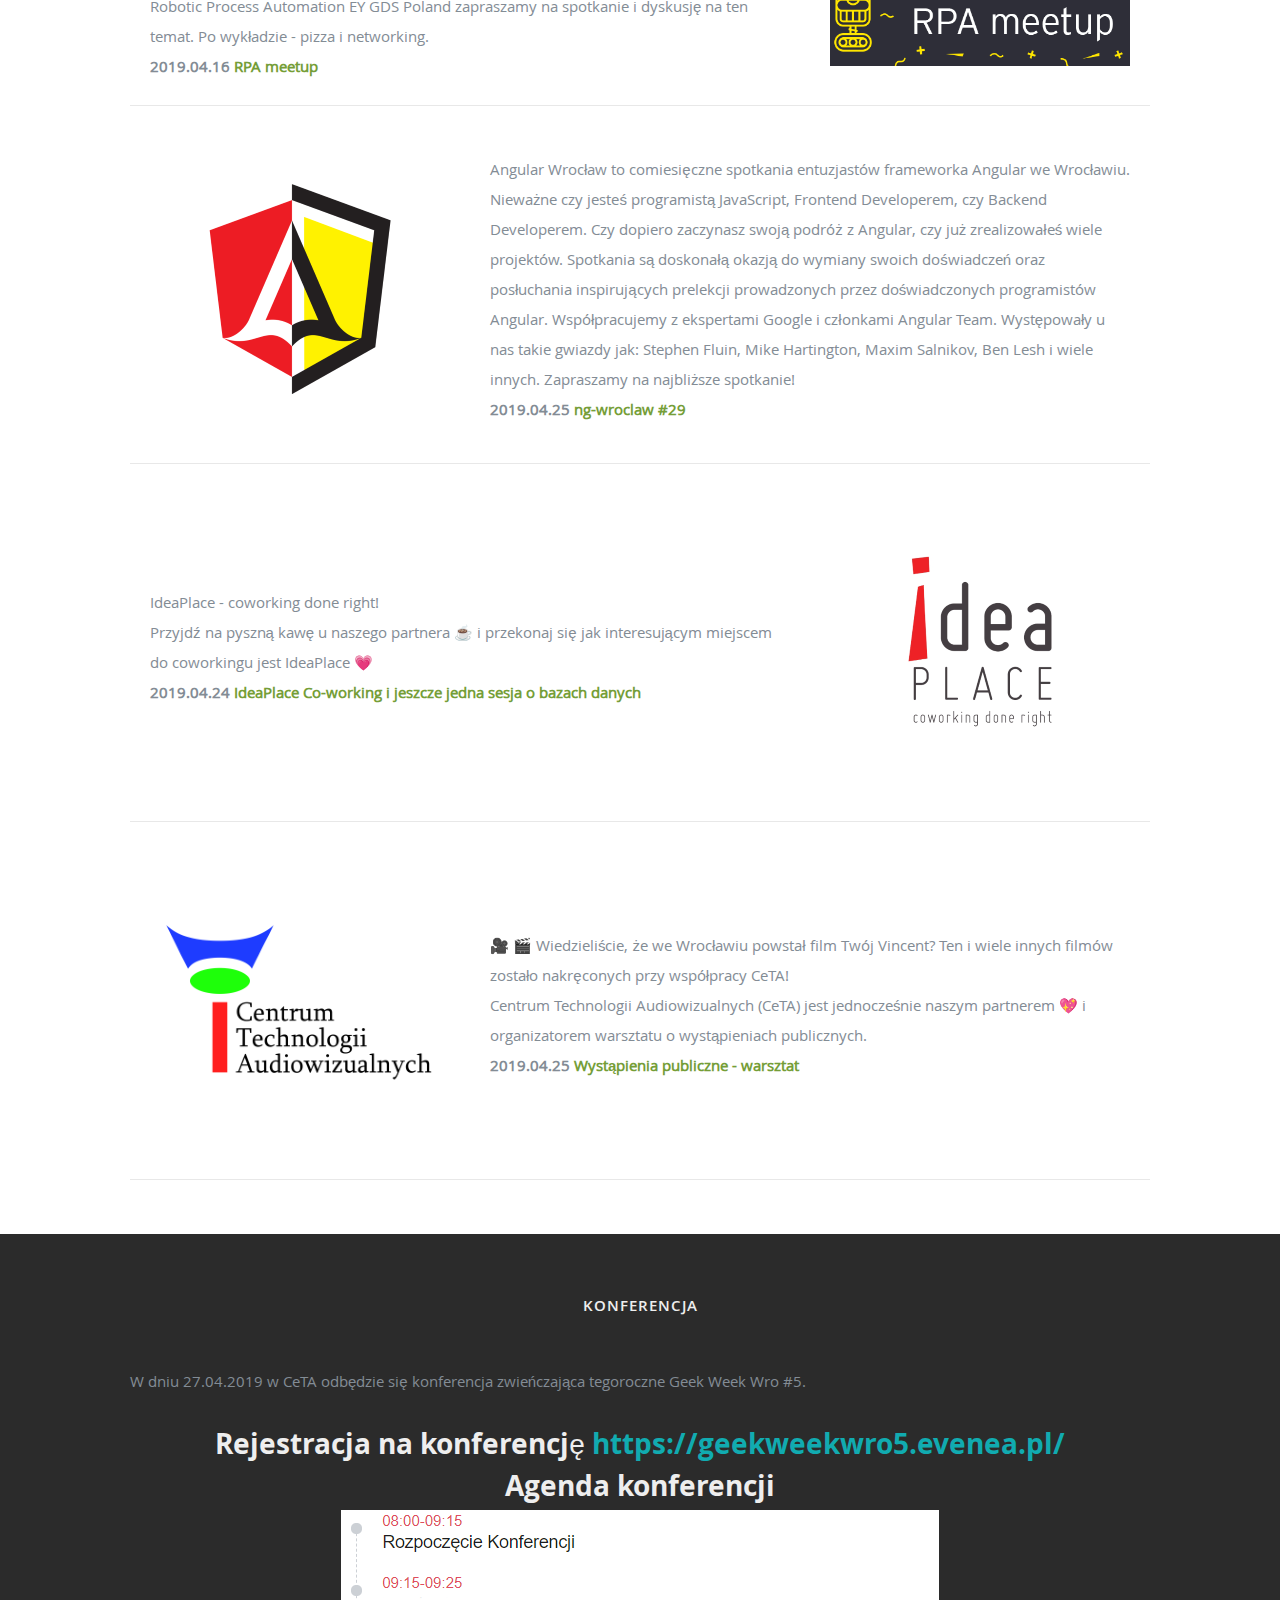
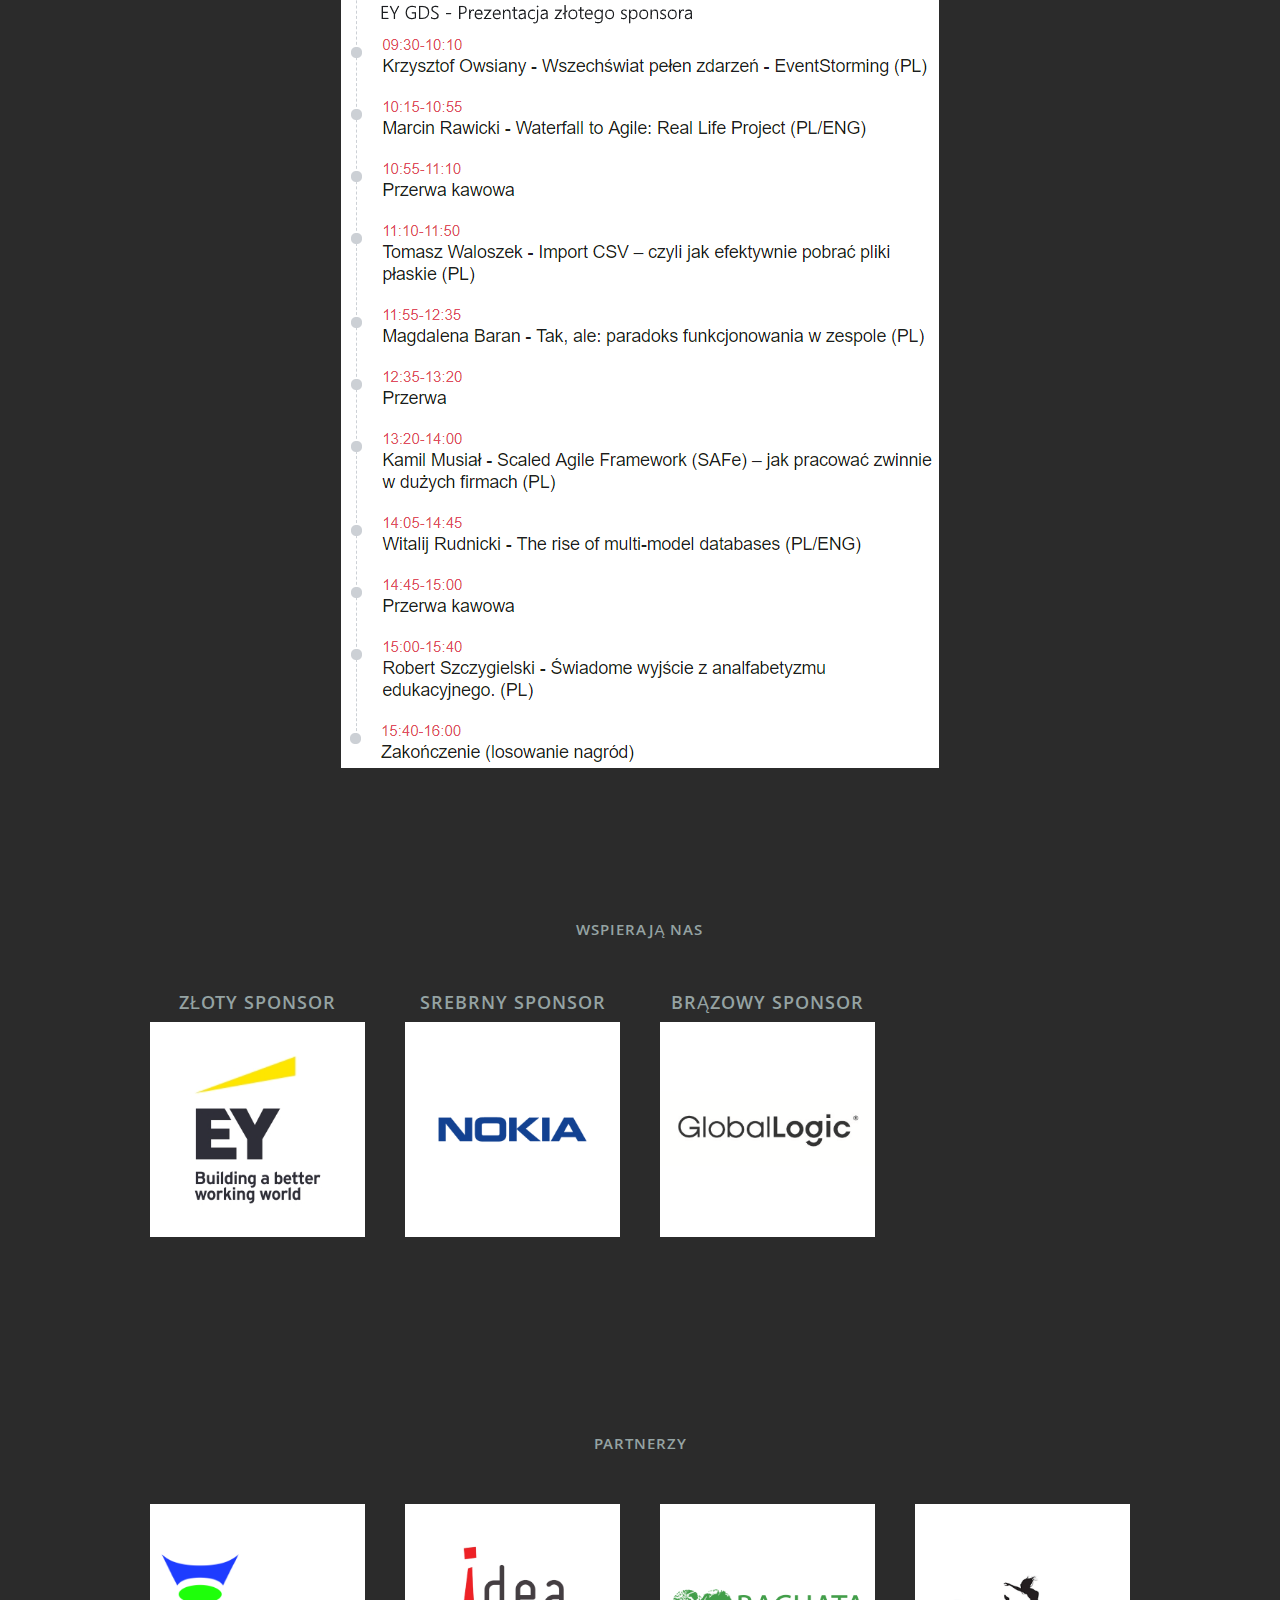
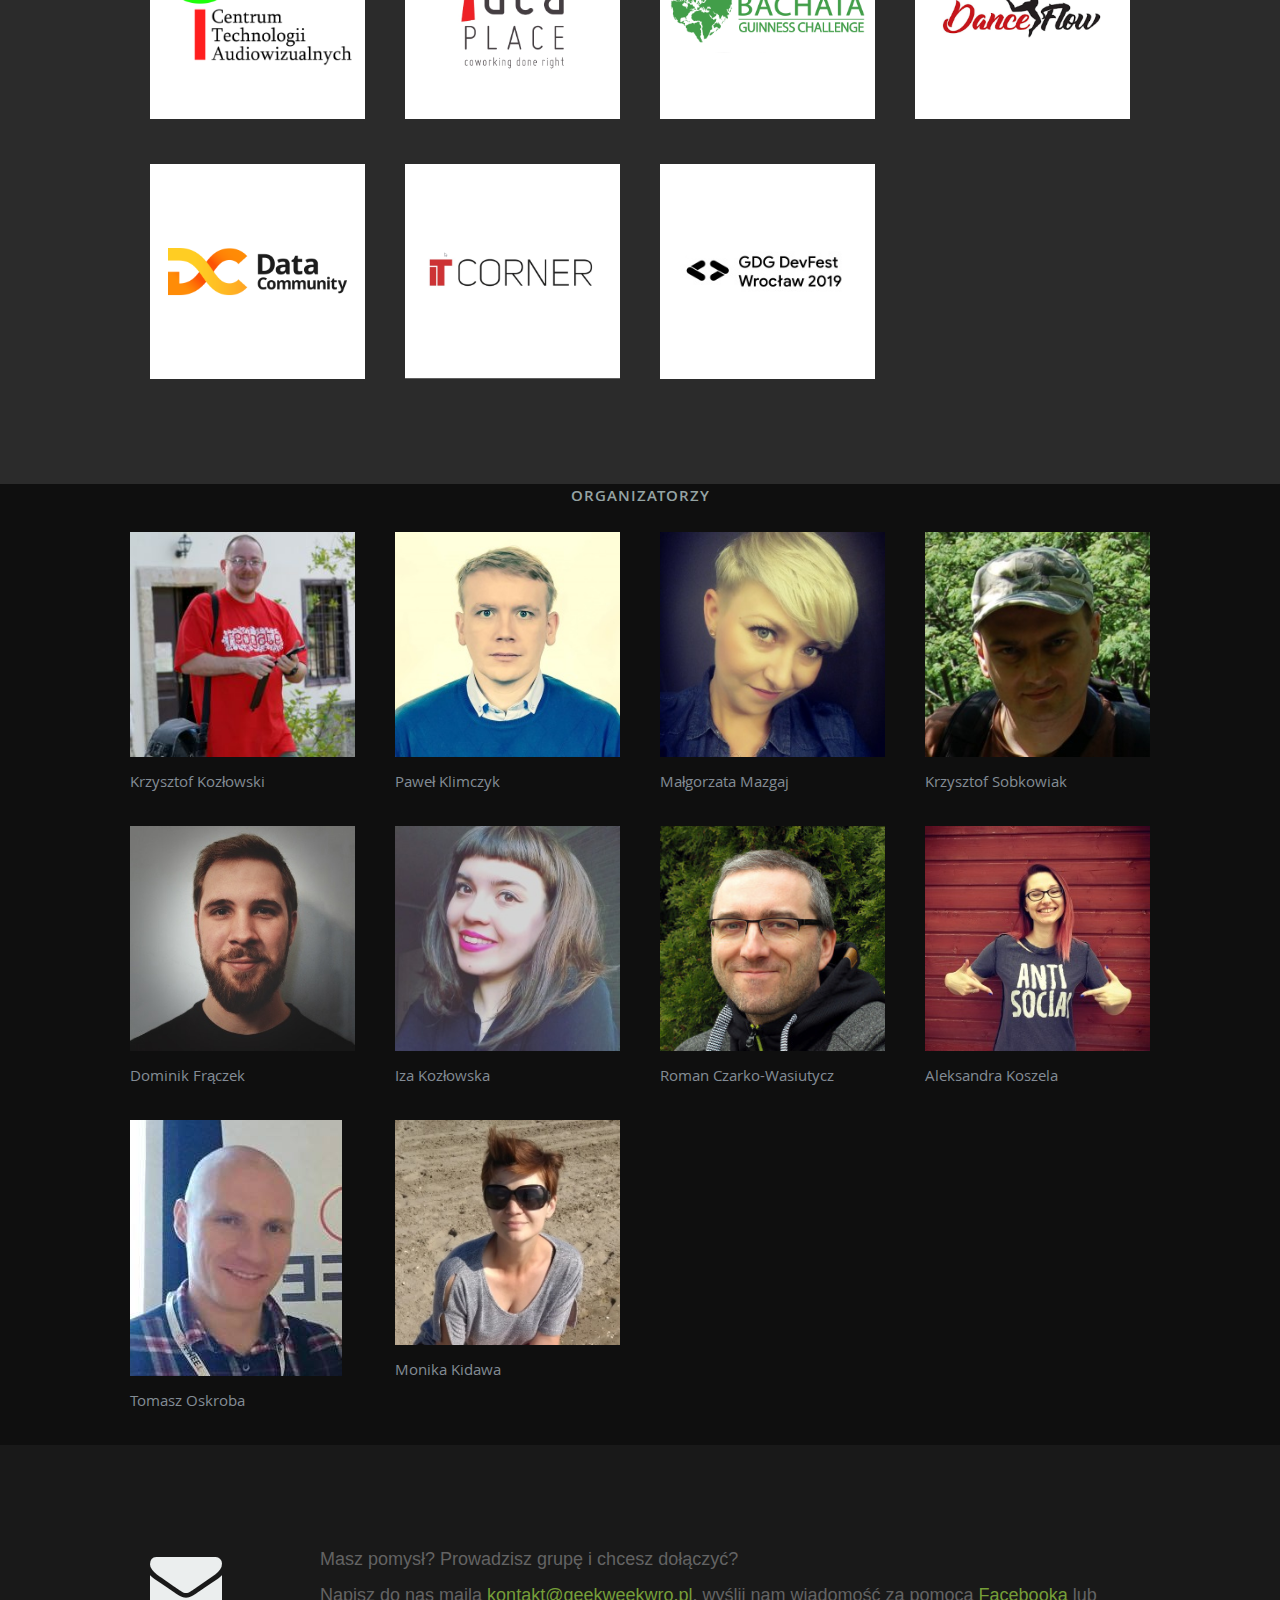
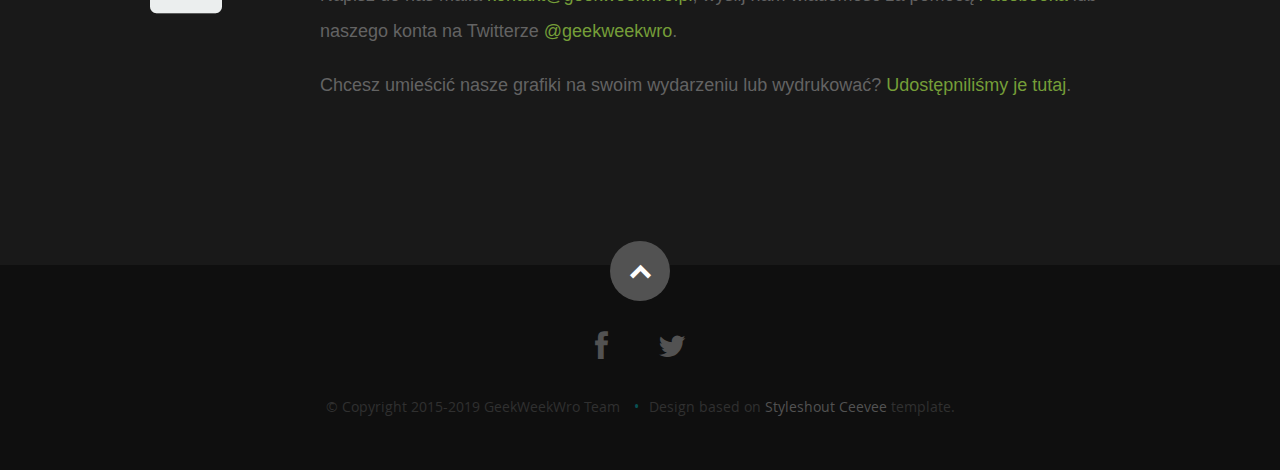
==== commit 92d4ef7b: "Added DevFest partner" ====
--- a/index.html
+++ b/index.html
@@ -721,6 +721,13 @@
                             </a>
                         </div>
                     </div>
+                    <div class="columns sponsors-item">
+                        <div class="item-wrap">
+                            <a href="https://devfest.wroclaw.pl/" target="_blank" title="GDG DevFest Wrocław 2019">
+                                <img alt="" src="images/sponsors/devfest.jpg">
+                            </a>
+                        </div>
+                    </div>
                 </div>
                 <!-- mediapartners-wrapper end -->
             </div>
